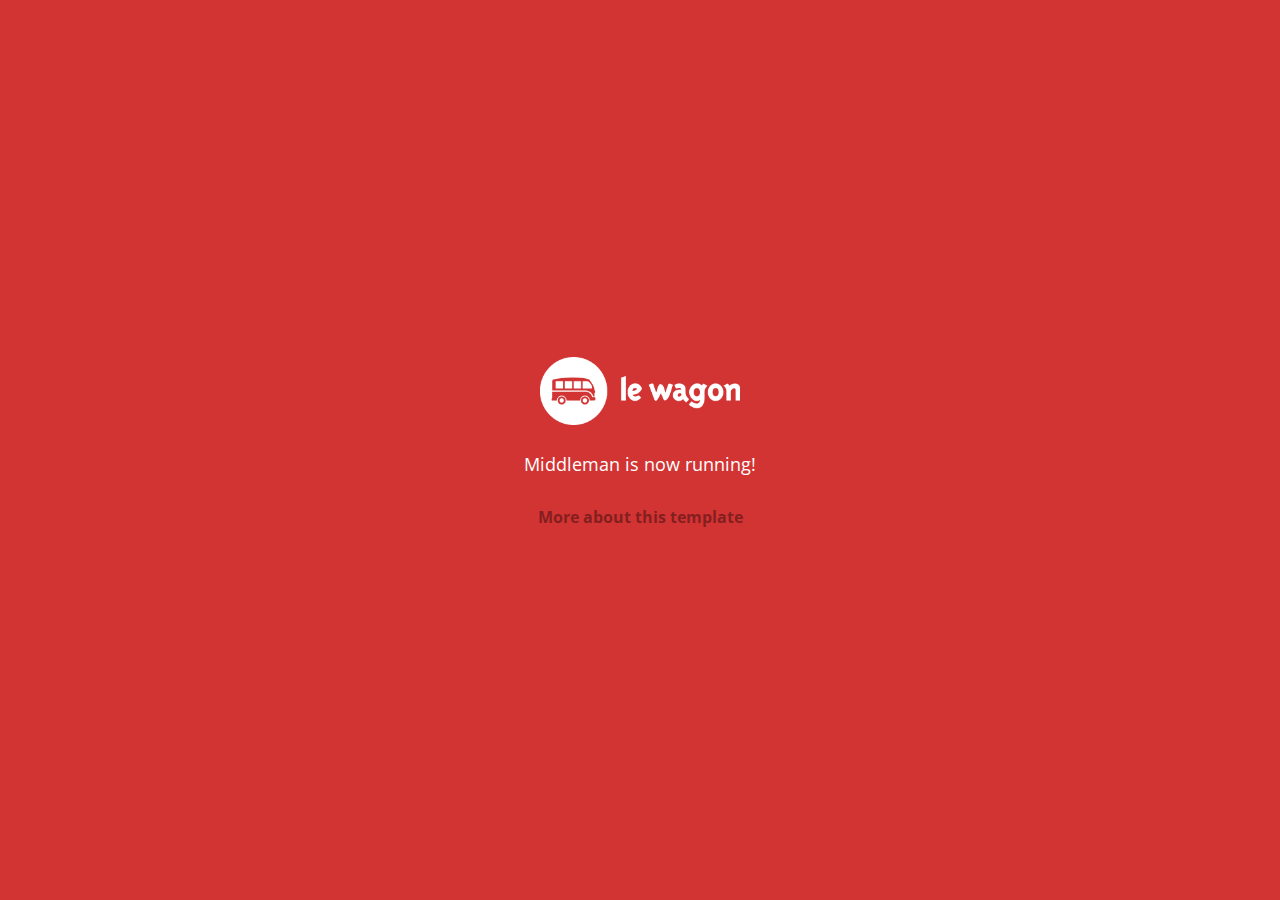
==== index.html @ 320f10f2 "Automated commit at 2018-02-12 10:42:33 UTC by middleman-deploy 2.0.0-alpha" ====
<!doctype html>
<html>
  <head>
    <meta charset="utf-8">
    <meta http-equiv="x-ua-compatible" content="ie=edge">
    <meta name="viewport"
          content="width=device-width, initial-scale=1, shrink-to-fit=no">
    <!-- Use the title from a page's frontmatter if it has one -->
    <title>Le Wagon - Middleman</title>
    <link href="stylesheets/application-3c48b980.css" rel="stylesheet" />
    <script src="javascripts/application-93de88c9.js"></script>
    <link href="images/favicon-f15af148.png" rel="icon" type="image/png" />
  </head>
  <body>
    <div id="home">
  <div class="home-content">
    <img src="images/logo-acc9c0ec.png" width="200" alt="Logo" />
    <p>
      Middleman is now running!
    </p>
    <p class="about">
      <a href="about.html">More about this template</a>
    </p>
  </div>
</div>

  </body>
</html>
---- stylesheets/application-3c48b980.css ----
@import url("https://fonts.googleapis.com/css?family=Open+Sans:400,300,700|Raleway:400,100,300,700,500");/*!
 * Bootstrap v3.3.7 (http://getbootstrap.com)
 * Copyright 2011-2016 Twitter, Inc.
 * Licensed under MIT (https://github.com/twbs/bootstrap/blob/master/LICENSE)
 *//*! normalize.css v3.0.3 | MIT License | github.com/necolas/normalize.css */html{font-family:sans-serif;-ms-text-size-adjust:100%;-webkit-text-size-adjust:100%}body{margin:0}article,aside,details,figcaption,figure,footer,header,hgroup,main,menu,nav,section,summary{display:block}audio,canvas,progress,video{display:inline-block;vertical-align:baseline}audio:not([controls]){display:none;height:0}[hidden],template{display:none}a{background-color:transparent}a:active,a:hover{outline:0}abbr[title]{border-bottom:1px dotted}b,strong{font-weight:bold}dfn{font-style:italic}h1{font-size:2em;margin:0.67em 0}mark{background:#ff0;color:#000}small{font-size:80%}sub,sup{font-size:75%;line-height:0;position:relative;vertical-align:baseline}sup{top:-0.5em}sub{bottom:-0.25em}img{border:0}svg:not(:root){overflow:hidden}figure{margin:1em 40px}hr{-webkit-box-sizing:content-box;box-sizing:content-box;height:0}pre{overflow:auto}code,kbd,pre,samp{font-family:monospace, monospace;font-size:1em}button,input,optgroup,select,textarea{color:inherit;font:inherit;margin:0}button{overflow:visible}button,select{text-transform:none}button,html input[type="button"],input[type="reset"],input[type="submit"]{-webkit-appearance:button;cursor:pointer}button[disabled],html input[disabled]{cursor:default}button::-moz-focus-inner,input::-moz-focus-inner{border:0;padding:0}input{line-height:normal}input[type="checkbox"],input[type="radio"]{-webkit-box-sizing:border-box;box-sizing:border-box;padding:0}input[type="number"]::-webkit-inner-spin-button,input[type="number"]::-webkit-outer-spin-button{height:auto}input[type="search"]{-webkit-appearance:textfield;-webkit-box-sizing:content-box;box-sizing:content-box}input[type="search"]::-webkit-search-cancel-button,input[type="search"]::-webkit-search-decoration{-webkit-appearance:none}fieldset{border:1px solid #c0c0c0;margin:0 2px;padding:0.35em 0.625em 0.75em}legend{border:0;padding:0}textarea{overflow:auto}optgroup{font-weight:bold}table{border-collapse:collapse;border-spacing:0}td,th{padding:0}/*! Source: https://github.com/h5bp/html5-boilerplate/blob/master/src/css/main.css */@media print{*,*:before,*:after{background:transparent !important;color:#000 !important;-webkit-box-shadow:none !important;box-shadow:none !important;text-shadow:none !important}a,a:visited{text-decoration:underline}a[href]:after{content:" (" attr(href) ")"}abbr[title]:after{content:" (" attr(title) ")"}a[href^="#"]:after,a[href^="javascript:"]:after{content:""}pre,blockquote{border:1px solid #999;page-break-inside:avoid}thead{display:table-header-group}tr,img{page-break-inside:avoid}img{max-width:100% !important}p,h2,h3{orphans:3;widows:3}h2,h3{page-break-after:avoid}.navbar{display:none}.btn>.caret,.dropup>.btn>.caret{border-top-color:#000 !important}.label{border:1px solid #000}.table{border-collapse:collapse !important}.table td,.table th{background-color:#fff !important}.table-bordered th,.table-bordered td{border:1px solid #ddd !important}}@font-face{font-family:'Glyphicons Halflings';src:url("../assets/bootstrap/glyphicons-halflings-regular-86b6f62b.eot");src:url("../assets/bootstrap/glyphicons-halflings-regular-86b6f62b.eot?#iefix") format("embedded-opentype"),url("../assets/bootstrap/glyphicons-halflings-regular-ca35b697.woff2") format("woff2"),url("../assets/bootstrap/glyphicons-halflings-regular-278e49a8.woff") format("woff"),url("../assets/bootstrap/glyphicons-halflings-regular-44bc1850.ttf") format("truetype"),url("../assets/bootstrap/glyphicons-halflings-regular-de51a849.svg#glyphicons_halflingsregular") format("svg")}.glyphicon{position:relative;top:1px;display:inline-block;font-family:'Glyphicons Halflings';font-style:normal;font-weight:normal;line-height:1;-webkit-font-smoothing:antialiased;-moz-osx-font-smoothing:grayscale}.glyphicon-asterisk:before{content:"\002a"}.glyphicon-plus:before{content:"\002b"}.glyphicon-euro:before,.glyphicon-eur:before{content:"\20ac"}.glyphicon-minus:before{content:"\2212"}.glyphicon-cloud:before{content:"\2601"}.glyphicon-envelope:before{content:"\2709"}.glyphicon-pencil:before{content:"\270f"}.glyphicon-glass:before{content:"\e001"}.glyphicon-music:before{content:"\e002"}.glyphicon-search:before{content:"\e003"}.glyphicon-heart:before{content:"\e005"}.glyphicon-star:before{content:"\e006"}.glyphicon-star-empty:before{content:"\e007"}.glyphicon-user:before{content:"\e008"}.glyphicon-film:before{content:"\e009"}.glyphicon-th-large:before{content:"\e010"}.glyphicon-th:before{content:"\e011"}.glyphicon-th-list:before{content:"\e012"}.glyphicon-ok:before{content:"\e013"}.glyphicon-remove:before{content:"\e014"}.glyphicon-zoom-in:before{content:"\e015"}.glyphicon-zoom-out:before{content:"\e016"}.glyphicon-off:before{content:"\e017"}.glyphicon-signal:before{content:"\e018"}.glyphicon-cog:before{content:"\e019"}.glyphicon-trash:before{content:"\e020"}.glyphicon-home:before{content:"\e021"}.glyphicon-file:before{content:"\e022"}.glyphicon-time:before{content:"\e023"}.glyphicon-road:before{content:"\e024"}.glyphicon-download-alt:before{content:"\e025"}.glyphicon-download:before{content:"\e026"}.glyphicon-upload:before{content:"\e027"}.glyphicon-inbox:before{content:"\e028"}.glyphicon-play-circle:before{content:"\e029"}.glyphicon-repeat:before{content:"\e030"}.glyphicon-refresh:before{content:"\e031"}.glyphicon-list-alt:before{content:"\e032"}.glyphicon-lock:before{content:"\e033"}.glyphicon-flag:before{content:"\e034"}.glyphicon-headphones:before{content:"\e035"}.glyphicon-volume-off:before{content:"\e036"}.glyphicon-volume-down:before{content:"\e037"}.glyphicon-volume-up:before{content:"\e038"}.glyphicon-qrcode:before{content:"\e039"}.glyphicon-barcode:before{content:"\e040"}.glyphicon-tag:before{content:"\e041"}.glyphicon-tags:before{content:"\e042"}.glyphicon-book:before{content:"\e043"}.glyphicon-bookmark:before{content:"\e044"}.glyphicon-print:before{content:"\e045"}.glyphicon-camera:before{content:"\e046"}.glyphicon-font:before{content:"\e047"}.glyphicon-bold:before{content:"\e048"}.glyphicon-italic:before{content:"\e049"}.glyphicon-text-height:before{content:"\e050"}.glyphicon-text-width:before{content:"\e051"}.glyphicon-align-left:before{content:"\e052"}.glyphicon-align-center:before{content:"\e053"}.glyphicon-align-right:before{content:"\e054"}.glyphicon-align-justify:before{content:"\e055"}.glyphicon-list:before{content:"\e056"}.glyphicon-indent-left:before{content:"\e057"}.glyphicon-indent-right:before{content:"\e058"}.glyphicon-facetime-video:before{content:"\e059"}.glyphicon-picture:before{content:"\e060"}.glyphicon-map-marker:before{content:"\e062"}.glyphicon-adjust:before{content:"\e063"}.glyphicon-tint:before{content:"\e064"}.glyphicon-edit:before{content:"\e065"}.glyphicon-share:before{content:"\e066"}.glyphicon-check:before{content:"\e067"}.glyphicon-move:before{content:"\e068"}.glyphicon-step-backward:before{content:"\e069"}.glyphicon-fast-backward:before{content:"\e070"}.glyphicon-backward:before{content:"\e071"}.glyphicon-play:before{content:"\e072"}.glyphicon-pause:before{content:"\e073"}.glyphicon-stop:before{content:"\e074"}.glyphicon-forward:before{content:"\e075"}.glyphicon-fast-forward:before{content:"\e076"}.glyphicon-step-forward:before{content:"\e077"}.glyphicon-eject:before{content:"\e078"}.glyphicon-chevron-left:before{content:"\e079"}.glyphicon-chevron-right:before{content:"\e080"}.glyphicon-plus-sign:before{content:"\e081"}.glyphicon-minus-sign:before{content:"\e082"}.glyphicon-remove-sign:before{content:"\e083"}.glyphicon-ok-sign:before{content:"\e084"}.glyphicon-question-sign:before{content:"\e085"}.glyphicon-info-sign:before{content:"\e086"}.glyphicon-screenshot:before{content:"\e087"}.glyphicon-remove-circle:before{content:"\e088"}.glyphicon-ok-circle:before{content:"\e089"}.glyphicon-ban-circle:before{content:"\e090"}.glyphicon-arrow-left:before{content:"\e091"}.glyphicon-arrow-right:before{content:"\e092"}.glyphicon-arrow-up:before{content:"\e093"}.glyphicon-arrow-down:before{content:"\e094"}.glyphicon-share-alt:before{content:"\e095"}.glyphicon-resize-full:before{content:"\e096"}.glyphicon-resize-small:before{content:"\e097"}.glyphicon-exclamation-sign:before{content:"\e101"}.glyphicon-gift:before{content:"\e102"}.glyphicon-leaf:before{content:"\e103"}.glyphicon-fire:before{content:"\e104"}.glyphicon-eye-open:before{content:"\e105"}.glyphicon-eye-close:before{content:"\e106"}.glyphicon-warning-sign:before{content:"\e107"}.glyphicon-plane:before{content:"\e108"}.glyphicon-calendar:before{content:"\e109"}.glyphicon-random:before{content:"\e110"}.glyphicon-comment:before{content:"\e111"}.glyphicon-magnet:before{content:"\e112"}.glyphicon-chevron-up:before{content:"\e113"}.glyphicon-chevron-down:before{content:"\e114"}.glyphicon-retweet:before{content:"\e115"}.glyphicon-shopping-cart:before{content:"\e116"}.glyphicon-folder-close:before{content:"\e117"}.glyphicon-folder-open:before{content:"\e118"}.glyphicon-resize-vertical:before{content:"\e119"}.glyphicon-resize-horizontal:before{content:"\e120"}.glyphicon-hdd:before{content:"\e121"}.glyphicon-bullhorn:before{content:"\e122"}.glyphicon-bell:before{content:"\e123"}.glyphicon-certificate:before{content:"\e124"}.glyphicon-thumbs-up:before{content:"\e125"}.glyphicon-thumbs-down:before{content:"\e126"}.glyphicon-hand-right:before{content:"\e127"}.glyphicon-hand-left:before{content:"\e128"}.glyphicon-hand-up:before{content:"\e129"}.glyphicon-hand-down:before{content:"\e130"}.glyphicon-circle-arrow-right:before{content:"\e131"}.glyphicon-circle-arrow-left:before{content:"\e132"}.glyphicon-circle-arrow-up:before{content:"\e133"}.glyphicon-circle-arrow-down:before{content:"\e134"}.glyphicon-globe:before{content:"\e135"}.glyphicon-wrench:before{content:"\e136"}.glyphicon-tasks:before{content:"\e137"}.glyphicon-filter:before{content:"\e138"}.glyphicon-briefcase:before{content:"\e139"}.glyphicon-fullscreen:before{content:"\e140"}.glyphicon-dashboard:before{content:"\e141"}.glyphicon-paperclip:before{content:"\e142"}.glyphicon-heart-empty:before{content:"\e143"}.glyphicon-link:before{content:"\e144"}.glyphicon-phone:before{content:"\e145"}.glyphicon-pushpin:before{content:"\e146"}.glyphicon-usd:before{content:"\e148"}.glyphicon-gbp:before{content:"\e149"}.glyphicon-sort:before{content:"\e150"}.glyphicon-sort-by-alphabet:before{content:"\e151"}.glyphicon-sort-by-alphabet-alt:before{content:"\e152"}.glyphicon-sort-by-order:before{content:"\e153"}.glyphicon-sort-by-order-alt:before{content:"\e154"}.glyphicon-sort-by-attributes:before{content:"\e155"}.glyphicon-sort-by-attributes-alt:before{content:"\e156"}.glyphicon-unchecked:before{content:"\e157"}.glyphicon-expand:before{content:"\e158"}.glyphicon-collapse-down:before{content:"\e159"}.glyphicon-collapse-up:before{content:"\e160"}.glyphicon-log-in:before{content:"\e161"}.glyphicon-flash:before{content:"\e162"}.glyphicon-log-out:before{content:"\e163"}.glyphicon-new-window:before{content:"\e164"}.glyphicon-record:before{content:"\e165"}.glyphicon-save:before{content:"\e166"}.glyphicon-open:before{content:"\e167"}.glyphicon-saved:before{content:"\e168"}.glyphicon-import:before{content:"\e169"}.glyphicon-export:before{content:"\e170"}.glyphicon-send:before{content:"\e171"}.glyphicon-floppy-disk:before{content:"\e172"}.glyphicon-floppy-saved:before{content:"\e173"}.glyphicon-floppy-remove:before{content:"\e174"}.glyphicon-floppy-save:before{content:"\e175"}.glyphicon-floppy-open:before{content:"\e176"}.glyphicon-credit-card:before{content:"\e177"}.glyphicon-transfer:before{content:"\e178"}.glyphicon-cutlery:before{content:"\e179"}.glyphicon-header:before{content:"\e180"}.glyphicon-compressed:before{content:"\e181"}.glyphicon-earphone:before{content:"\e182"}.glyphicon-phone-alt:before{content:"\e183"}.glyphicon-tower:before{content:"\e184"}.glyphicon-stats:before{content:"\e185"}.glyphicon-sd-video:before{content:"\e186"}.glyphicon-hd-video:before{content:"\e187"}.glyphicon-subtitles:before{content:"\e188"}.glyphicon-sound-stereo:before{content:"\e189"}.glyphicon-sound-dolby:before{content:"\e190"}.glyphicon-sound-5-1:before{content:"\e191"}.glyphicon-sound-6-1:before{content:"\e192"}.glyphicon-sound-7-1:before{content:"\e193"}.glyphicon-copyright-mark:before{content:"\e194"}.glyphicon-registration-mark:before{content:"\e195"}.glyphicon-cloud-download:before{content:"\e197"}.glyphicon-cloud-upload:before{content:"\e198"}.glyphicon-tree-conifer:before{content:"\e199"}.glyphicon-tree-deciduous:before{content:"\e200"}.glyphicon-cd:before{content:"\e201"}.glyphicon-save-file:before{content:"\e202"}.glyphicon-open-file:before{content:"\e203"}.glyphicon-level-up:before{content:"\e204"}.glyphicon-copy:before{content:"\e205"}.glyphicon-paste:before{content:"\e206"}.glyphicon-alert:before{content:"\e209"}.glyphicon-equalizer:before{content:"\e210"}.glyphicon-king:before{content:"\e211"}.glyphicon-queen:before{content:"\e212"}.glyphicon-pawn:before{content:"\e213"}.glyphicon-bishop:before{content:"\e214"}.glyphicon-knight:before{content:"\e215"}.glyphicon-baby-formula:before{content:"\e216"}.glyphicon-tent:before{content:"\26fa"}.glyphicon-blackboard:before{content:"\e218"}.glyphicon-bed:before{content:"\e219"}.glyphicon-apple:before{content:"\f8ff"}.glyphicon-erase:before{content:"\e221"}.glyphicon-hourglass:before{content:"\231b"}.glyphicon-lamp:before{content:"\e223"}.glyphicon-duplicate:before{content:"\e224"}.glyphicon-piggy-bank:before{content:"\e225"}.glyphicon-scissors:before{content:"\e226"}.glyphicon-bitcoin:before{content:"\e227"}.glyphicon-btc:before{content:"\e227"}.glyphicon-xbt:before{content:"\e227"}.glyphicon-yen:before{content:"\00a5"}.glyphicon-jpy:before{content:"\00a5"}.glyphicon-ruble:before{content:"\20bd"}.glyphicon-rub:before{content:"\20bd"}.glyphicon-scale:before{content:"\e230"}.glyphicon-ice-lolly:before{content:"\e231"}.glyphicon-ice-lolly-tasted:before{content:"\e232"}.glyphicon-education:before{content:"\e233"}.glyphicon-option-horizontal:before{content:"\e234"}.glyphicon-option-vertical:before{content:"\e235"}.glyphicon-menu-hamburger:before{content:"\e236"}.glyphicon-modal-window:before{content:"\e237"}.glyphicon-oil:before{content:"\e238"}.glyphicon-grain:before{content:"\e239"}.glyphicon-sunglasses:before{content:"\e240"}.glyphicon-text-size:before{content:"\e241"}.glyphicon-text-color:before{content:"\e242"}.glyphicon-text-background:before{content:"\e243"}.glyphicon-object-align-top:before{content:"\e244"}.glyphicon-object-align-bottom:before{content:"\e245"}.glyphicon-object-align-horizontal:before{content:"\e246"}.glyphicon-object-align-left:before{content:"\e247"}.glyphicon-object-align-vertical:before{content:"\e248"}.glyphicon-object-align-right:before{content:"\e249"}.glyphicon-triangle-right:before{content:"\e250"}.glyphicon-triangle-left:before{content:"\e251"}.glyphicon-triangle-bottom:before{content:"\e252"}.glyphicon-triangle-top:before{content:"\e253"}.glyphicon-console:before{content:"\e254"}.glyphicon-superscript:before{content:"\e255"}.glyphicon-subscript:before{content:"\e256"}.glyphicon-menu-left:before{content:"\e257"}.glyphicon-menu-right:before{content:"\e258"}.glyphicon-menu-down:before{content:"\e259"}.glyphicon-menu-up:before{content:"\e260"}*{-webkit-box-sizing:border-box;box-sizing:border-box}*:before,*:after{-webkit-box-sizing:border-box;box-sizing:border-box}html{font-size:10px;-webkit-tap-highlight-color:transparent}body{font-family:"Open Sans", "Helvetica", "sans-serif";font-size:18px;line-height:1.42857143;color:#333333;background-color:#F4F4F4}input,button,select,textarea{font-family:inherit;font-size:inherit;line-height:inherit}a{color:#469AE0;text-decoration:none}a:hover,a:focus{color:#1f74ba;text-decoration:underline}a:focus{outline:5px auto -webkit-focus-ring-color;outline-offset:-2px}figure{margin:0}img{vertical-align:middle}.img-responsive{display:block;max-width:100%;height:auto}.img-rounded{border-radius:2px}.img-thumbnail{padding:4px;line-height:1.42857143;background-color:#F4F4F4;border:1px solid #ddd;border-radius:2px;-webkit-transition:all 0.2s ease-in-out;transition:all 0.2s ease-in-out;display:inline-block;max-width:100%;height:auto}.img-circle{border-radius:50%}hr{margin-top:25px;margin-bottom:25px;border:0;border-top:1px solid #eeeeee}.sr-only{position:absolute;width:1px;height:1px;margin:-1px;padding:0;overflow:hidden;clip:rect(0, 0, 0, 0);border:0}.sr-only-focusable:active,.sr-only-focusable:focus{position:static;width:auto;height:auto;margin:0;overflow:visible;clip:auto}[role="button"]{cursor:pointer}h1,h2,h3,h4,h5,h6,.h1,.h2,.h3,.h4,.h5,.h6{font-family:"Raleway", "Helvetica", "sans-serif";font-weight:500;line-height:1.1;color:inherit}h1 small,h1 .small,h2 small,h2 .small,h3 small,h3 .small,h4 small,h4 .small,h5 small,h5 .small,h6 small,h6 .small,.h1 small,.h1 .small,.h2 small,.h2 .small,.h3 small,.h3 .small,.h4 small,.h4 .small,.h5 small,.h5 .small,.h6 small,.h6 .small{font-weight:normal;line-height:1;color:#777777}h1,.h1,h2,.h2,h3,.h3{margin-top:25px;margin-bottom:12.5px}h1 small,h1 .small,.h1 small,.h1 .small,h2 small,h2 .small,.h2 small,.h2 .small,h3 small,h3 .small,.h3 small,.h3 .small{font-size:65%}h4,.h4,h5,.h5,h6,.h6{margin-top:12.5px;margin-bottom:12.5px}h4 small,h4 .small,.h4 small,.h4 .small,h5 small,h5 .small,.h5 small,.h5 .small,h6 small,h6 .small,.h6 small,.h6 .small{font-size:75%}h1,.h1{font-size:46px}h2,.h2{font-size:38px}h3,.h3{font-size:31px}h4,.h4{font-size:23px}h5,.h5{font-size:18px}h6,.h6{font-size:16px}p{margin:0 0 12.5px}.lead{margin-bottom:25px;font-size:20px;font-weight:300;line-height:1.4}@media (min-width: 768px){.lead{font-size:27px}}small,.small{font-size:88%}mark,.mark{background-color:#fcf8e3;padding:.2em}.text-left{text-align:left}.text-right{text-align:right}.text-center{text-align:center}.text-justify{text-align:justify}.text-nowrap{white-space:nowrap}.text-lowercase{text-transform:lowercase}.text-uppercase,.initialism{text-transform:uppercase}.text-capitalize{text-transform:capitalize}.text-muted{color:#777777}.text-primary{color:#469AE0}a.text-primary:hover,a.text-primary:focus{color:#2381d0}.text-success{color:#3c763d}a.text-success:hover,a.text-success:focus{color:#2b542c}.text-info{color:#31708f}a.text-info:hover,a.text-info:focus{color:#245269}.text-warning{color:#8a6d3b}a.text-warning:hover,a.text-warning:focus{color:#66512c}.text-danger{color:#a94442}a.text-danger:hover,a.text-danger:focus{color:#843534}.bg-primary{color:#fff}.bg-primary{background-color:#469AE0}a.bg-primary:hover,a.bg-primary:focus{background-color:#2381d0}.bg-success{background-color:#dff0d8}a.bg-success:hover,a.bg-success:focus{background-color:#c1e2b3}.bg-info{background-color:#d9edf7}a.bg-info:hover,a.bg-info:focus{background-color:#afd9ee}.bg-warning{background-color:#fcf8e3}a.bg-warning:hover,a.bg-warning:focus{background-color:#f7ecb5}.bg-danger{background-color:#f2dede}a.bg-danger:hover,a.bg-danger:focus{background-color:#e4b9b9}.page-header{padding-bottom:11.5px;margin:50px 0 25px;border-bottom:1px solid #eeeeee}ul,ol{margin-top:0;margin-bottom:12.5px}ul ul,ul ol,ol ul,ol ol{margin-bottom:0}.list-unstyled{padding-left:0;list-style:none}.list-inline{padding-left:0;list-style:none;margin-left:-5px}.list-inline>li{display:inline-block;padding-left:5px;padding-right:5px}dl{margin-top:0;margin-bottom:25px}dt,dd{line-height:1.42857143}dt{font-weight:bold}dd{margin-left:0}.dl-horizontal dd:before,.dl-horizontal dd:after{content:" ";display:table}.dl-horizontal dd:after{clear:both}@media (min-width: 768px){.dl-horizontal dt{float:left;width:160px;clear:left;text-align:right;overflow:hidden;text-overflow:ellipsis;white-space:nowrap}.dl-horizontal dd{margin-left:180px}}abbr[title],abbr[data-original-title]{cursor:help;border-bottom:1px dotted #777777}.initialism{font-size:90%}blockquote{padding:12.5px 25px;margin:0 0 25px;font-size:22.5px;border-left:5px solid #eeeeee}blockquote p:last-child,blockquote ul:last-child,blockquote ol:last-child{margin-bottom:0}blockquote footer,blockquote small,blockquote .small{display:block;font-size:80%;line-height:1.42857143;color:#777777}blockquote footer:before,blockquote small:before,blockquote .small:before{content:'\2014 \00A0'}.blockquote-reverse,blockquote.pull-right{padding-right:15px;padding-left:0;border-right:5px solid #eeeeee;border-left:0;text-align:right}.blockquote-reverse footer:before,.blockquote-reverse small:before,.blockquote-reverse .small:before,blockquote.pull-right footer:before,blockquote.pull-right small:before,blockquote.pull-right .small:before{content:''}.blockquote-reverse footer:after,.blockquote-reverse small:after,.blockquote-reverse .small:after,blockquote.pull-right footer:after,blockquote.pull-right small:after,blockquote.pull-right .small:after{content:'\00A0 \2014'}address{margin-bottom:25px;font-style:normal;line-height:1.42857143}code,kbd,pre,samp{font-family:Menlo, Monaco, Consolas, "Courier New", monospace}code{padding:2px 4px;font-size:90%;color:#c7254e;background-color:#f9f2f4;border-radius:2px}kbd{padding:2px 4px;font-size:90%;color:#fff;background-color:#333;border-radius:2px;-webkit-box-shadow:inset 0 -1px 0 rgba(0,0,0,0.25);box-shadow:inset 0 -1px 0 rgba(0,0,0,0.25)}kbd kbd{padding:0;font-size:100%;font-weight:bold;-webkit-box-shadow:none;box-shadow:none}pre{display:block;padding:12px;margin:0 0 12.5px;font-size:17px;line-height:1.42857143;word-break:break-all;word-wrap:break-word;color:#333333;background-color:#f5f5f5;border:1px solid #ccc;border-radius:2px}pre code{padding:0;font-size:inherit;color:inherit;white-space:pre-wrap;background-color:transparent;border-radius:0}.pre-scrollable{max-height:340px;overflow-y:scroll}.container{margin-right:auto;margin-left:auto;padding-left:15px;padding-right:15px}.container:before,.container:after{content:" ";display:table}.container:after{clear:both}@media (min-width: 768px){.container{width:750px}}@media (min-width: 992px){.container{width:970px}}@media (min-width: 1200px){.container{width:1170px}}.container-fluid{margin-right:auto;margin-left:auto;padding-left:15px;padding-right:15px}.container-fluid:before,.container-fluid:after{content:" ";display:table}.container-fluid:after{clear:both}.row{margin-left:-15px;margin-right:-15px}.row:before,.row:after{content:" ";display:table}.row:after{clear:both}.col-xs-1,.col-sm-1,.col-md-1,.col-lg-1,.col-xs-2,.col-sm-2,.col-md-2,.col-lg-2,.col-xs-3,.col-sm-3,.col-md-3,.col-lg-3,.col-xs-4,.col-sm-4,.col-md-4,.col-lg-4,.col-xs-5,.col-sm-5,.col-md-5,.col-lg-5,.col-xs-6,.col-sm-6,.col-md-6,.col-lg-6,.col-xs-7,.col-sm-7,.col-md-7,.col-lg-7,.col-xs-8,.col-sm-8,.col-md-8,.col-lg-8,.col-xs-9,.col-sm-9,.col-md-9,.col-lg-9,.col-xs-10,.col-sm-10,.col-md-10,.col-lg-10,.col-xs-11,.col-sm-11,.col-md-11,.col-lg-11,.col-xs-12,.col-sm-12,.col-md-12,.col-lg-12{position:relative;min-height:1px;padding-left:15px;padding-right:15px}.col-xs-1,.col-xs-2,.col-xs-3,.col-xs-4,.col-xs-5,.col-xs-6,.col-xs-7,.col-xs-8,.col-xs-9,.col-xs-10,.col-xs-11,.col-xs-12{float:left}.col-xs-1{width:8.33333333%}.col-xs-2{width:16.66666667%}.col-xs-3{width:25%}.col-xs-4{width:33.33333333%}.col-xs-5{width:41.66666667%}.col-xs-6{width:50%}.col-xs-7{width:58.33333333%}.col-xs-8{width:66.66666667%}.col-xs-9{width:75%}.col-xs-10{width:83.33333333%}.col-xs-11{width:91.66666667%}.col-xs-12{width:100%}.col-xs-pull-0{right:auto}.col-xs-pull-1{right:8.33333333%}.col-xs-pull-2{right:16.66666667%}.col-xs-pull-3{right:25%}.col-xs-pull-4{right:33.33333333%}.col-xs-pull-5{right:41.66666667%}.col-xs-pull-6{right:50%}.col-xs-pull-7{right:58.33333333%}.col-xs-pull-8{right:66.66666667%}.col-xs-pull-9{right:75%}.col-xs-pull-10{right:83.33333333%}.col-xs-pull-11{right:91.66666667%}.col-xs-pull-12{right:100%}.col-xs-push-0{left:auto}.col-xs-push-1{left:8.33333333%}.col-xs-push-2{left:16.66666667%}.col-xs-push-3{left:25%}.col-xs-push-4{left:33.33333333%}.col-xs-push-5{left:41.66666667%}.col-xs-push-6{left:50%}.col-xs-push-7{left:58.33333333%}.col-xs-push-8{left:66.66666667%}.col-xs-push-9{left:75%}.col-xs-push-10{left:83.33333333%}.col-xs-push-11{left:91.66666667%}.col-xs-push-12{left:100%}.col-xs-offset-0{margin-left:0%}.col-xs-offset-1{margin-left:8.33333333%}.col-xs-offset-2{margin-left:16.66666667%}.col-xs-offset-3{margin-left:25%}.col-xs-offset-4{margin-left:33.33333333%}.col-xs-offset-5{margin-left:41.66666667%}.col-xs-offset-6{margin-left:50%}.col-xs-offset-7{margin-left:58.33333333%}.col-xs-offset-8{margin-left:66.66666667%}.col-xs-offset-9{margin-left:75%}.col-xs-offset-10{margin-left:83.33333333%}.col-xs-offset-11{margin-left:91.66666667%}.col-xs-offset-12{margin-left:100%}@media (min-width: 768px){.col-sm-1,.col-sm-2,.col-sm-3,.col-sm-4,.col-sm-5,.col-sm-6,.col-sm-7,.col-sm-8,.col-sm-9,.col-sm-10,.col-sm-11,.col-sm-12{float:left}.col-sm-1{width:8.33333333%}.col-sm-2{width:16.66666667%}.col-sm-3{width:25%}.col-sm-4{width:33.33333333%}.col-sm-5{width:41.66666667%}.col-sm-6{width:50%}.col-sm-7{width:58.33333333%}.col-sm-8{width:66.66666667%}.col-sm-9{width:75%}.col-sm-10{width:83.33333333%}.col-sm-11{width:91.66666667%}.col-sm-12{width:100%}.col-sm-pull-0{right:auto}.col-sm-pull-1{right:8.33333333%}.col-sm-pull-2{right:16.66666667%}.col-sm-pull-3{right:25%}.col-sm-pull-4{right:33.33333333%}.col-sm-pull-5{right:41.66666667%}.col-sm-pull-6{right:50%}.col-sm-pull-7{right:58.33333333%}.col-sm-pull-8{right:66.66666667%}.col-sm-pull-9{right:75%}.col-sm-pull-10{right:83.33333333%}.col-sm-pull-11{right:91.66666667%}.col-sm-pull-12{right:100%}.col-sm-push-0{left:auto}.col-sm-push-1{left:8.33333333%}.col-sm-push-2{left:16.66666667%}.col-sm-push-3{left:25%}.col-sm-push-4{left:33.33333333%}.col-sm-push-5{left:41.66666667%}.col-sm-push-6{left:50%}.col-sm-push-7{left:58.33333333%}.col-sm-push-8{left:66.66666667%}.col-sm-push-9{left:75%}.col-sm-push-10{left:83.33333333%}.col-sm-push-11{left:91.66666667%}.col-sm-push-12{left:100%}.col-sm-offset-0{margin-left:0%}.col-sm-offset-1{margin-left:8.33333333%}.col-sm-offset-2{margin-left:16.66666667%}.col-sm-offset-3{margin-left:25%}.col-sm-offset-4{margin-left:33.33333333%}.col-sm-offset-5{margin-left:41.66666667%}.col-sm-offset-6{margin-left:50%}.col-sm-offset-7{margin-left:58.33333333%}.col-sm-offset-8{margin-left:66.66666667%}.col-sm-offset-9{margin-left:75%}.col-sm-offset-10{margin-left:83.33333333%}.col-sm-offset-11{margin-left:91.66666667%}.col-sm-offset-12{margin-left:100%}}@media (min-width: 992px){.col-md-1,.col-md-2,.col-md-3,.col-md-4,.col-md-5,.col-md-6,.col-md-7,.col-md-8,.col-md-9,.col-md-10,.col-md-11,.col-md-12{float:left}.col-md-1{width:8.33333333%}.col-md-2{width:16.66666667%}.col-md-3{width:25%}.col-md-4{width:33.33333333%}.col-md-5{width:41.66666667%}.col-md-6{width:50%}.col-md-7{width:58.33333333%}.col-md-8{width:66.66666667%}.col-md-9{width:75%}.col-md-10{width:83.33333333%}.col-md-11{width:91.66666667%}.col-md-12{width:100%}.col-md-pull-0{right:auto}.col-md-pull-1{right:8.33333333%}.col-md-pull-2{right:16.66666667%}.col-md-pull-3{right:25%}.col-md-pull-4{right:33.33333333%}.col-md-pull-5{right:41.66666667%}.col-md-pull-6{right:50%}.col-md-pull-7{right:58.33333333%}.col-md-pull-8{right:66.66666667%}.col-md-pull-9{right:75%}.col-md-pull-10{right:83.33333333%}.col-md-pull-11{right:91.66666667%}.col-md-pull-12{right:100%}.col-md-push-0{left:auto}.col-md-push-1{left:8.33333333%}.col-md-push-2{left:16.66666667%}.col-md-push-3{left:25%}.col-md-push-4{left:33.33333333%}.col-md-push-5{left:41.66666667%}.col-md-push-6{left:50%}.col-md-push-7{left:58.33333333%}.col-md-push-8{left:66.66666667%}.col-md-push-9{left:75%}.col-md-push-10{left:83.33333333%}.col-md-push-11{left:91.66666667%}.col-md-push-12{left:100%}.col-md-offset-0{margin-left:0%}.col-md-offset-1{margin-left:8.33333333%}.col-md-offset-2{margin-left:16.66666667%}.col-md-offset-3{margin-left:25%}.col-md-offset-4{margin-left:33.33333333%}.col-md-offset-5{margin-left:41.66666667%}.col-md-offset-6{margin-left:50%}.col-md-offset-7{margin-left:58.33333333%}.col-md-offset-8{margin-left:66.66666667%}.col-md-offset-9{margin-left:75%}.col-md-offset-10{margin-left:83.33333333%}.col-md-offset-11{margin-left:91.66666667%}.col-md-offset-12{margin-left:100%}}@media (min-width: 1200px){.col-lg-1,.col-lg-2,.col-lg-3,.col-lg-4,.col-lg-5,.col-lg-6,.col-lg-7,.col-lg-8,.col-lg-9,.col-lg-10,.col-lg-11,.col-lg-12{float:left}.col-lg-1{width:8.33333333%}.col-lg-2{width:16.66666667%}.col-lg-3{width:25%}.col-lg-4{width:33.33333333%}.col-lg-5{width:41.66666667%}.col-lg-6{width:50%}.col-lg-7{width:58.33333333%}.col-lg-8{width:66.66666667%}.col-lg-9{width:75%}.col-lg-10{width:83.33333333%}.col-lg-11{width:91.66666667%}.col-lg-12{width:100%}.col-lg-pull-0{right:auto}.col-lg-pull-1{right:8.33333333%}.col-lg-pull-2{right:16.66666667%}.col-lg-pull-3{right:25%}.col-lg-pull-4{right:33.33333333%}.col-lg-pull-5{right:41.66666667%}.col-lg-pull-6{right:50%}.col-lg-pull-7{right:58.33333333%}.col-lg-pull-8{right:66.66666667%}.col-lg-pull-9{right:75%}.col-lg-pull-10{right:83.33333333%}.col-lg-pull-11{right:91.66666667%}.col-lg-pull-12{right:100%}.col-lg-push-0{left:auto}.col-lg-push-1{left:8.33333333%}.col-lg-push-2{left:16.66666667%}.col-lg-push-3{left:25%}.col-lg-push-4{left:33.33333333%}.col-lg-push-5{left:41.66666667%}.col-lg-push-6{left:50%}.col-lg-push-7{left:58.33333333%}.col-lg-push-8{left:66.66666667%}.col-lg-push-9{left:75%}.col-lg-push-10{left:83.33333333%}.col-lg-push-11{left:91.66666667%}.col-lg-push-12{left:100%}.col-lg-offset-0{margin-left:0%}.col-lg-offset-1{margin-left:8.33333333%}.col-lg-offset-2{margin-left:16.66666667%}.col-lg-offset-3{margin-left:25%}.col-lg-offset-4{margin-left:33.33333333%}.col-lg-offset-5{margin-left:41.66666667%}.col-lg-offset-6{margin-left:50%}.col-lg-offset-7{margin-left:58.33333333%}.col-lg-offset-8{margin-left:66.66666667%}.col-lg-offset-9{margin-left:75%}.col-lg-offset-10{margin-left:83.33333333%}.col-lg-offset-11{margin-left:91.66666667%}.col-lg-offset-12{margin-left:100%}}table{background-color:transparent}caption{padding-top:8px;padding-bottom:8px;color:#777777;text-align:left}th{text-align:left}.table{width:100%;max-width:100%;margin-bottom:25px}.table>thead>tr>th,.table>thead>tr>td,.table>tbody>tr>th,.table>tbody>tr>td,.table>tfoot>tr>th,.table>tfoot>tr>td{padding:8px;line-height:1.42857143;vertical-align:top;border-top:1px solid #ddd}.table>thead>tr>th{vertical-align:bottom;border-bottom:2px solid #ddd}.table>caption+thead>tr:first-child>th,.table>caption+thead>tr:first-child>td,.table>colgroup+thead>tr:first-child>th,.table>colgroup+thead>tr:first-child>td,.table>thead:first-child>tr:first-child>th,.table>thead:first-child>tr:first-child>td{border-top:0}.table>tbody+tbody{border-top:2px solid #ddd}.table .table{background-color:#F4F4F4}.table-condensed>thead>tr>th,.table-condensed>thead>tr>td,.table-condensed>tbody>tr>th,.table-condensed>tbody>tr>td,.table-condensed>tfoot>tr>th,.table-condensed>tfoot>tr>td{padding:5px}.table-bordered{border:1px solid #ddd}.table-bordered>thead>tr>th,.table-bordered>thead>tr>td,.table-bordered>tbody>tr>th,.table-bordered>tbody>tr>td,.table-bordered>tfoot>tr>th,.table-bordered>tfoot>tr>td{border:1px solid #ddd}.table-bordered>thead>tr>th,.table-bordered>thead>tr>td{border-bottom-width:2px}.table-striped>tbody>tr:nth-of-type(odd){background-color:#f9f9f9}.table-hover>tbody>tr:hover{background-color:#f5f5f5}table col[class*="col-"]{position:static;float:none;display:table-column}table td[class*="col-"],table th[class*="col-"]{position:static;float:none;display:table-cell}.table>thead>tr>td.active,.table>thead>tr>th.active,.table>thead>tr.active>td,.table>thead>tr.active>th,.table>tbody>tr>td.active,.table>tbody>tr>th.active,.table>tbody>tr.active>td,.table>tbody>tr.active>th,.table>tfoot>tr>td.active,.table>tfoot>tr>th.active,.table>tfoot>tr.active>td,.table>tfoot>tr.active>th{background-color:#f5f5f5}.table-hover>tbody>tr>td.active:hover,.table-hover>tbody>tr>th.active:hover,.table-hover>tbody>tr.active:hover>td,.table-hover>tbody>tr:hover>.active,.table-hover>tbody>tr.active:hover>th{background-color:#e8e8e8}.table>thead>tr>td.success,.table>thead>tr>th.success,.table>thead>tr.success>td,.table>thead>tr.success>th,.table>tbody>tr>td.success,.table>tbody>tr>th.success,.table>tbody>tr.success>td,.table>tbody>tr.success>th,.table>tfoot>tr>td.success,.table>tfoot>tr>th.success,.table>tfoot>tr.success>td,.table>tfoot>tr.success>th{background-color:#dff0d8}.table-hover>tbody>tr>td.success:hover,.table-hover>tbody>tr>th.success:hover,.table-hover>tbody>tr.success:hover>td,.table-hover>tbody>tr:hover>.success,.table-hover>tbody>tr.success:hover>th{background-color:#d0e9c6}.table>thead>tr>td.info,.table>thead>tr>th.info,.table>thead>tr.info>td,.table>thead>tr.info>th,.table>tbody>tr>td.info,.table>tbody>tr>th.info,.table>tbody>tr.info>td,.table>tbody>tr.info>th,.table>tfoot>tr>td.info,.table>tfoot>tr>th.info,.table>tfoot>tr.info>td,.table>tfoot>tr.info>th{background-color:#d9edf7}.table-hover>tbody>tr>td.info:hover,.table-hover>tbody>tr>th.info:hover,.table-hover>tbody>tr.info:hover>td,.table-hover>tbody>tr:hover>.info,.table-hover>tbody>tr.info:hover>th{background-color:#c4e3f3}.table>thead>tr>td.warning,.table>thead>tr>th.warning,.table>thead>tr.warning>td,.table>thead>tr.warning>th,.table>tbody>tr>td.warning,.table>tbody>tr>th.warning,.table>tbody>tr.warning>td,.table>tbody>tr.warning>th,.table>tfoot>tr>td.warning,.table>tfoot>tr>th.warning,.table>tfoot>tr.warning>td,.table>tfoot>tr.warning>th{background-color:#fcf8e3}.table-hover>tbody>tr>td.warning:hover,.table-hover>tbody>tr>th.warning:hover,.table-hover>tbody>tr.warning:hover>td,.table-hover>tbody>tr:hover>.warning,.table-hover>tbody>tr.warning:hover>th{background-color:#faf2cc}.table>thead>tr>td.danger,.table>thead>tr>th.danger,.table>thead>tr.danger>td,.table>thead>tr.danger>th,.table>tbody>tr>td.danger,.table>tbody>tr>th.danger,.table>tbody>tr.danger>td,.table>tbody>tr.danger>th,.table>tfoot>tr>td.danger,.table>tfoot>tr>th.danger,.table>tfoot>tr.danger>td,.table>tfoot>tr.danger>th{background-color:#f2dede}.table-hover>tbody>tr>td.danger:hover,.table-hover>tbody>tr>th.danger:hover,.table-hover>tbody>tr.danger:hover>td,.table-hover>tbody>tr:hover>.danger,.table-hover>tbody>tr.danger:hover>th{background-color:#ebcccc}.table-responsive{overflow-x:auto;min-height:0.01%}@media screen and (max-width: 767px){.table-responsive{width:100%;margin-bottom:18.75px;overflow-y:hidden;-ms-overflow-style:-ms-autohiding-scrollbar;border:1px solid #ddd}.table-responsive>.table{margin-bottom:0}.table-responsive>.table>thead>tr>th,.table-responsive>.table>thead>tr>td,.table-responsive>.table>tbody>tr>th,.table-responsive>.table>tbody>tr>td,.table-responsive>.table>tfoot>tr>th,.table-responsive>.table>tfoot>tr>td{white-space:nowrap}.table-responsive>.table-bordered{border:0}.table-responsive>.table-bordered>thead>tr>th:first-child,.table-responsive>.table-bordered>thead>tr>td:first-child,.table-responsive>.table-bordered>tbody>tr>th:first-child,.table-responsive>.table-bordered>tbody>tr>td:first-child,.table-responsive>.table-bordered>tfoot>tr>th:first-child,.table-responsive>.table-bordered>tfoot>tr>td:first-child{border-left:0}.table-responsive>.table-bordered>thead>tr>th:last-child,.table-responsive>.table-bordered>thead>tr>td:last-child,.table-responsive>.table-bordered>tbody>tr>th:last-child,.table-responsive>.table-bordered>tbody>tr>td:last-child,.table-responsive>.table-bordered>tfoot>tr>th:last-child,.table-responsive>.table-bordered>tfoot>tr>td:last-child{border-right:0}.table-responsive>.table-bordered>tbody>tr:last-child>th,.table-responsive>.table-bordered>tbody>tr:last-child>td,.table-responsive>.table-bordered>tfoot>tr:last-child>th,.table-responsive>.table-bordered>tfoot>tr:last-child>td{border-bottom:0}}fieldset{padding:0;margin:0;border:0;min-width:0}legend{display:block;width:100%;padding:0;margin-bottom:25px;font-size:27px;line-height:inherit;color:#333333;border:0;border-bottom:1px solid #e5e5e5}label{display:inline-block;max-width:100%;margin-bottom:5px;font-weight:bold}input[type="search"]{-webkit-box-sizing:border-box;box-sizing:border-box}input[type="radio"],input[type="checkbox"]{margin:4px 0 0;margin-top:1px \9;line-height:normal}input[type="file"]{display:block}input[type="range"]{display:block;width:100%}select[multiple],select[size]{height:auto}input[type="file"]:focus,input[type="radio"]:focus,input[type="checkbox"]:focus{outline:5px auto -webkit-focus-ring-color;outline-offset:-2px}output{display:block;padding-top:7px;font-size:18px;line-height:1.42857143;color:#000000}.form-control{display:block;width:100%;height:39px;padding:6px 12px;font-size:18px;line-height:1.42857143;color:#000000;background-color:#fff;background-image:none;border:1px solid #ccc;border-radius:2px;-webkit-box-shadow:inset 0 1px 1px rgba(0,0,0,0.075);box-shadow:inset 0 1px 1px rgba(0,0,0,0.075);-webkit-transition:border-color ease-in-out 0.15s, box-shadow ease-in-out 0.15s;-webkit-transition:border-color ease-in-out 0.15s, -webkit-box-shadow ease-in-out 0.15s;transition:border-color ease-in-out 0.15s, -webkit-box-shadow ease-in-out 0.15s;transition:border-color ease-in-out 0.15s, box-shadow ease-in-out 0.15s;transition:border-color ease-in-out 0.15s, box-shadow ease-in-out 0.15s, -webkit-box-shadow ease-in-out 0.15s}.form-control:focus{border-color:#66afe9;outline:0;-webkit-box-shadow:inset 0 1px 1px rgba(0,0,0,0.075),0 0 8px rgba(102,175,233,0.6);box-shadow:inset 0 1px 1px rgba(0,0,0,0.075),0 0 8px rgba(102,175,233,0.6)}.form-control::-moz-placeholder{color:#999;opacity:1}.form-control:-ms-input-placeholder{color:#999}.form-control::-webkit-input-placeholder{color:#999}.form-control::-ms-expand{border:0;background-color:transparent}.form-control[disabled],.form-control[readonly],fieldset[disabled] .form-control{background-color:#eeeeee;opacity:1}.form-control[disabled],fieldset[disabled] .form-control{cursor:not-allowed}textarea.form-control{height:auto}input[type="search"]{-webkit-appearance:none}@media screen and (-webkit-min-device-pixel-ratio: 0){input[type="date"].form-control,input[type="time"].form-control,input[type="datetime-local"].form-control,input[type="month"].form-control{line-height:39px}input[type="date"].input-sm,.input-group-sm>input[type="date"].form-control,.input-group-sm>input[type="date"].input-group-addon,.input-group-sm>.input-group-btn>input[type="date"].btn,.input-group-sm input[type="date"],input[type="time"].input-sm,.input-group-sm>input[type="time"].form-control,.input-group-sm>input[type="time"].input-group-addon,.input-group-sm>.input-group-btn>input[type="time"].btn,.input-group-sm input[type="time"],input[type="datetime-local"].input-sm,.input-group-sm>input[type="datetime-local"].form-control,.input-group-sm>input[type="datetime-local"].input-group-addon,.input-group-sm>.input-group-btn>input[type="datetime-local"].btn,.input-group-sm input[type="datetime-local"],input[type="month"].input-sm,.input-group-sm>input[type="month"].form-control,.input-group-sm>input[type="month"].input-group-addon,.input-group-sm>.input-group-btn>input[type="month"].btn,.input-group-sm input[type="month"]{line-height:36px}input[type="date"].input-lg,.input-group-lg>input[type="date"].form-control,.input-group-lg>input[type="date"].input-group-addon,.input-group-lg>.input-group-btn>input[type="date"].btn,.input-group-lg input[type="date"],input[type="time"].input-lg,.input-group-lg>input[type="time"].form-control,.input-group-lg>input[type="time"].input-group-addon,.input-group-lg>.input-group-btn>input[type="time"].btn,.input-group-lg input[type="time"],input[type="datetime-local"].input-lg,.input-group-lg>input[type="datetime-local"].form-control,.input-group-lg>input[type="datetime-local"].input-group-addon,.input-group-lg>.input-group-btn>input[type="datetime-local"].btn,.input-group-lg input[type="datetime-local"],input[type="month"].input-lg,.input-group-lg>input[type="month"].form-control,.input-group-lg>input[type="month"].input-group-addon,.input-group-lg>.input-group-btn>input[type="month"].btn,.input-group-lg input[type="month"]{line-height:53px}}.form-group{margin-bottom:15px}.radio,.checkbox{position:relative;display:block;margin-top:10px;margin-bottom:10px}.radio label,.checkbox label{min-height:25px;padding-left:20px;margin-bottom:0;font-weight:normal;cursor:pointer}.radio input[type="radio"],.radio-inline input[type="radio"],.checkbox input[type="checkbox"],.checkbox-inline input[type="checkbox"]{position:absolute;margin-left:-20px;margin-top:4px \9}.radio+.radio,.checkbox+.checkbox{margin-top:-5px}.radio-inline,.checkbox-inline{position:relative;display:inline-block;padding-left:20px;margin-bottom:0;vertical-align:middle;font-weight:normal;cursor:pointer}.radio-inline+.radio-inline,.checkbox-inline+.checkbox-inline{margin-top:0;margin-left:10px}input[type="radio"][disabled],input[type="radio"].disabled,fieldset[disabled] input[type="radio"],input[type="checkbox"][disabled],input[type="checkbox"].disabled,fieldset[disabled] input[type="checkbox"]{cursor:not-allowed}.radio-inline.disabled,fieldset[disabled] .radio-inline,.checkbox-inline.disabled,fieldset[disabled] .checkbox-inline{cursor:not-allowed}.radio.disabled label,fieldset[disabled] .radio label,.checkbox.disabled label,fieldset[disabled] .checkbox label{cursor:not-allowed}.form-control-static{padding-top:7px;padding-bottom:7px;margin-bottom:0;min-height:43px}.form-control-static.input-lg,.input-group-lg>.form-control-static.form-control,.input-group-lg>.form-control-static.input-group-addon,.input-group-lg>.input-group-btn>.form-control-static.btn,.form-control-static.input-sm,.input-group-sm>.form-control-static.form-control,.input-group-sm>.form-control-static.input-group-addon,.input-group-sm>.input-group-btn>.form-control-static.btn{padding-left:0;padding-right:0}.input-sm,.input-group-sm>.form-control,.input-group-sm>.input-group-addon,.input-group-sm>.input-group-btn>.btn{height:36px;padding:5px 10px;font-size:16px;line-height:1.5;border-radius:2px}select.input-sm,.input-group-sm>select.form-control,.input-group-sm>select.input-group-addon,.input-group-sm>.input-group-btn>select.btn{height:36px;line-height:36px}textarea.input-sm,.input-group-sm>textarea.form-control,.input-group-sm>textarea.input-group-addon,.input-group-sm>.input-group-btn>textarea.btn,select[multiple].input-sm,.input-group-sm>select[multiple].form-control,.input-group-sm>select[multiple].input-group-addon,.input-group-sm>.input-group-btn>select[multiple].btn{height:auto}.form-group-sm .form-control{height:36px;padding:5px 10px;font-size:16px;line-height:1.5;border-radius:2px}.form-group-sm select.form-control{height:36px;line-height:36px}.form-group-sm textarea.form-control,.form-group-sm select[multiple].form-control{height:auto}.form-group-sm .form-control-static{height:36px;min-height:41px;padding:6px 10px;font-size:16px;line-height:1.5}.input-lg,.input-group-lg>.form-control,.input-group-lg>.input-group-addon,.input-group-lg>.input-group-btn>.btn{height:53px;padding:10px 16px;font-size:23px;line-height:1.3333333;border-radius:2px}select.input-lg,.input-group-lg>select.form-control,.input-group-lg>select.input-group-addon,.input-group-lg>.input-group-btn>select.btn{height:53px;line-height:53px}textarea.input-lg,.input-group-lg>textarea.form-control,.input-group-lg>textarea.input-group-addon,.input-group-lg>.input-group-btn>textarea.btn,select[multiple].input-lg,.input-group-lg>select[multiple].form-control,.input-group-lg>select[multiple].input-group-addon,.input-group-lg>.input-group-btn>select[multiple].btn{height:auto}.form-group-lg .form-control{height:53px;padding:10px 16px;font-size:23px;line-height:1.3333333;border-radius:2px}.form-group-lg select.form-control{height:53px;line-height:53px}.form-group-lg textarea.form-control,.form-group-lg select[multiple].form-control{height:auto}.form-group-lg .form-control-static{height:53px;min-height:48px;padding:11px 16px;font-size:23px;line-height:1.3333333}.has-feedback{position:relative}.has-feedback .form-control{padding-right:48.75px}.form-control-feedback{position:absolute;top:0;right:0;z-index:2;display:block;width:39px;height:39px;line-height:39px;text-align:center;pointer-events:none}.input-lg+.form-control-feedback,.input-group-lg>.form-control+.form-control-feedback,.input-group-lg>.input-group-addon+.form-control-feedback,.input-group-lg>.input-group-btn>.btn+.form-control-feedback,.input-group-lg+.form-control-feedback,.form-group-lg .form-control+.form-control-feedback{width:53px;height:53px;line-height:53px}.input-sm+.form-control-feedback,.input-group-sm>.form-control+.form-control-feedback,.input-group-sm>.input-group-addon+.form-control-feedback,.input-group-sm>.input-group-btn>.btn+.form-control-feedback,.input-group-sm+.form-control-feedback,.form-group-sm .form-control+.form-control-feedback{width:36px;height:36px;line-height:36px}.has-success .help-block,.has-success .control-label,.has-success .radio,.has-success .checkbox,.has-success .radio-inline,.has-success .checkbox-inline,.has-success.radio label,.has-success.checkbox label,.has-success.radio-inline label,.has-success.checkbox-inline label{color:#3c763d}.has-success .form-control{border-color:#3c763d;-webkit-box-shadow:inset 0 1px 1px rgba(0,0,0,0.075);box-shadow:inset 0 1px 1px rgba(0,0,0,0.075)}.has-success .form-control:focus{border-color:#2b542c;-webkit-box-shadow:inset 0 1px 1px rgba(0,0,0,0.075),0 0 6px #67b168;box-shadow:inset 0 1px 1px rgba(0,0,0,0.075),0 0 6px #67b168}.has-success .input-group-addon{color:#3c763d;border-color:#3c763d;background-color:#dff0d8}.has-success .form-control-feedback{color:#3c763d}.has-warning .help-block,.has-warning .control-label,.has-warning .radio,.has-warning .checkbox,.has-warning .radio-inline,.has-warning .checkbox-inline,.has-warning.radio label,.has-warning.checkbox label,.has-warning.radio-inline label,.has-warning.checkbox-inline label{color:#8a6d3b}.has-warning .form-control{border-color:#8a6d3b;-webkit-box-shadow:inset 0 1px 1px rgba(0,0,0,0.075);box-shadow:inset 0 1px 1px rgba(0,0,0,0.075)}.has-warning .form-control:focus{border-color:#66512c;-webkit-box-shadow:inset 0 1px 1px rgba(0,0,0,0.075),0 0 6px #c0a16b;box-shadow:inset 0 1px 1px rgba(0,0,0,0.075),0 0 6px #c0a16b}.has-warning .input-group-addon{color:#8a6d3b;border-color:#8a6d3b;background-color:#fcf8e3}.has-warning .form-control-feedback{color:#8a6d3b}.has-error .help-block,.has-error .control-label,.has-error .radio,.has-error .checkbox,.has-error .radio-inline,.has-error .checkbox-inline,.has-error.radio label,.has-error.checkbox label,.has-error.radio-inline label,.has-error.checkbox-inline label{color:#a94442}.has-error .form-control{border-color:#a94442;-webkit-box-shadow:inset 0 1px 1px rgba(0,0,0,0.075);box-shadow:inset 0 1px 1px rgba(0,0,0,0.075)}.has-error .form-control:focus{border-color:#843534;-webkit-box-shadow:inset 0 1px 1px rgba(0,0,0,0.075),0 0 6px #ce8483;box-shadow:inset 0 1px 1px rgba(0,0,0,0.075),0 0 6px #ce8483}.has-error .input-group-addon{color:#a94442;border-color:#a94442;background-color:#f2dede}.has-error .form-control-feedback{color:#a94442}.has-feedback label ~ .form-control-feedback{top:30px}.has-feedback label.sr-only ~ .form-control-feedback{top:0}.help-block{display:block;margin-top:5px;margin-bottom:10px;color:#737373}@media (min-width: 768px){.form-inline .form-group{display:inline-block;margin-bottom:0;vertical-align:middle}.form-inline .form-control{display:inline-block;width:auto;vertical-align:middle}.form-inline .form-control-static{display:inline-block}.form-inline .input-group{display:inline-table;vertical-align:middle}.form-inline .input-group .input-group-addon,.form-inline .input-group .input-group-btn,.form-inline .input-group .form-control{width:auto}.form-inline .input-group>.form-control{width:100%}.form-inline .control-label{margin-bottom:0;vertical-align:middle}.form-inline .radio,.form-inline .checkbox{display:inline-block;margin-top:0;margin-bottom:0;vertical-align:middle}.form-inline .radio label,.form-inline .checkbox label{padding-left:0}.form-inline .radio input[type="radio"],.form-inline .checkbox input[type="checkbox"]{position:relative;margin-left:0}.form-inline .has-feedback .form-control-feedback{top:0}}.form-horizontal .radio,.form-horizontal .checkbox,.form-horizontal .radio-inline,.form-horizontal .checkbox-inline{margin-top:0;margin-bottom:0;padding-top:7px}.form-horizontal .radio,.form-horizontal .checkbox{min-height:32px}.form-horizontal .form-group{margin-left:-15px;margin-right:-15px}.form-horizontal .form-group:before,.form-horizontal .form-group:after{content:" ";display:table}.form-horizontal .form-group:after{clear:both}@media (min-width: 768px){.form-horizontal .control-label{text-align:right;margin-bottom:0;padding-top:7px}}.form-horizontal .has-feedback .form-control-feedback{right:15px}@media (min-width: 768px){.form-horizontal .form-group-lg .control-label{padding-top:11px;font-size:23px}}@media (min-width: 768px){.form-horizontal .form-group-sm .control-label{padding-top:6px;font-size:16px}}.btn{display:inline-block;margin-bottom:0;font-weight:normal;text-align:center;vertical-align:middle;-ms-touch-action:manipulation;touch-action:manipulation;cursor:pointer;background-image:none;border:1px solid transparent;white-space:nowrap;padding:6px 12px;font-size:18px;line-height:1.42857143;border-radius:2px;-webkit-user-select:none;-moz-user-select:none;-ms-user-select:none;user-select:none}.btn:focus,.btn.focus,.btn:active:focus,.btn:active.focus,.btn.active:focus,.btn.active.focus{outline:5px auto -webkit-focus-ring-color;outline-offset:-2px}.btn:hover,.btn:focus,.btn.focus{color:#333;text-decoration:none}.btn:active,.btn.active{outline:0;background-image:none;-webkit-box-shadow:inset 0 3px 5px rgba(0,0,0,0.125);box-shadow:inset 0 3px 5px rgba(0,0,0,0.125)}.btn.disabled,.btn[disabled],fieldset[disabled] .btn{cursor:not-allowed;opacity:0.65;filter:alpha(opacity=65);-webkit-box-shadow:none;box-shadow:none}a.btn.disabled,fieldset[disabled] a.btn{pointer-events:none}.btn-default{color:#333;background-color:#fff;border-color:#ccc}.btn-default:focus,.btn-default.focus{color:#333;background-color:#e6e6e6;border-color:#8c8c8c}.btn-default:hover{color:#333;background-color:#e6e6e6;border-color:#adadad}.btn-default:active,.btn-default.active,.open>.btn-default.dropdown-toggle{color:#333;background-color:#e6e6e6;border-color:#adadad}.btn-default:active:hover,.btn-default:active:focus,.btn-default:active.focus,.btn-default.active:hover,.btn-default.active:focus,.btn-default.active.focus,.open>.btn-default.dropdown-toggle:hover,.open>.btn-default.dropdown-toggle:focus,.open>.btn-default.dropdown-toggle.focus{color:#333;background-color:#d4d4d4;border-color:#8c8c8c}.btn-default:active,.btn-default.active,.open>.btn-default.dropdown-toggle{background-image:none}.btn-default.disabled:hover,.btn-default.disabled:focus,.btn-default.disabled.focus,.btn-default[disabled]:hover,.btn-default[disabled]:focus,.btn-default[disabled].focus,fieldset[disabled] .btn-default:hover,fieldset[disabled] .btn-default:focus,fieldset[disabled] .btn-default.focus{background-color:#fff;border-color:#ccc}.btn-default .badge{color:#fff;background-color:#333}.btn-primary{color:#fff;background-color:#469AE0;border-color:#308edc}.btn-primary:focus,.btn-primary.focus{color:#fff;background-color:#2381d0;border-color:#144b79}.btn-primary:hover{color:#fff;background-color:#2381d0;border-color:#1e6eb2}.btn-primary:active,.btn-primary.active,.open>.btn-primary.dropdown-toggle{color:#fff;background-color:#2381d0;border-color:#1e6eb2}.btn-primary:active:hover,.btn-primary:active:focus,.btn-primary:active.focus,.btn-primary.active:hover,.btn-primary.active:focus,.btn-primary.active.focus,.open>.btn-primary.dropdown-toggle:hover,.open>.btn-primary.dropdown-toggle:focus,.open>.btn-primary.dropdown-toggle.focus{color:#fff;background-color:#1e6eb2;border-color:#144b79}.btn-primary:active,.btn-primary.active,.open>.btn-primary.dropdown-toggle{background-image:none}.btn-primary.disabled:hover,.btn-primary.disabled:focus,.btn-primary.disabled.focus,.btn-primary[disabled]:hover,.btn-primary[disabled]:focus,.btn-primary[disabled].focus,fieldset[disabled] .btn-primary:hover,fieldset[disabled] .btn-primary:focus,fieldset[disabled] .btn-primary.focus{background-color:#469AE0;border-color:#308edc}.btn-primary .badge{color:#469AE0;background-color:#fff}.btn-success{color:#fff;background-color:#32B796;border-color:#2da386}.btn-success:focus,.btn-success.focus{color:#fff;background-color:#278f75;border-color:#113f34}.btn-success:hover{color:#fff;background-color:#278f75;border-color:#1f735e}.btn-success:active,.btn-success.active,.open>.btn-success.dropdown-toggle{color:#fff;background-color:#278f75;border-color:#1f735e}.btn-success:active:hover,.btn-success:active:focus,.btn-success:active.focus,.btn-success.active:hover,.btn-success.active:focus,.btn-success.active.focus,.open>.btn-success.dropdown-toggle:hover,.open>.btn-success.dropdown-toggle:focus,.open>.btn-success.dropdown-toggle.focus{color:#fff;background-color:#1f735e;border-color:#113f34}.btn-success:active,.btn-success.active,.open>.btn-success.dropdown-toggle{background-image:none}.btn-success.disabled:hover,.btn-success.disabled:focus,.btn-success.disabled.focus,.btn-success[disabled]:hover,.btn-success[disabled]:focus,.btn-success[disabled].focus,fieldset[disabled] .btn-success:hover,fieldset[disabled] .btn-success:focus,fieldset[disabled] .btn-success.focus{background-color:#32B796;border-color:#2da386}.btn-success .badge{color:#32B796;background-color:#fff}.btn-info{color:#fff;background-color:#FDB631;border-color:#fdad18}.btn-info:focus,.btn-info.focus{color:#fff;background-color:#f9a302;border-color:#946101}.btn-info:hover{color:#fff;background-color:#f9a302;border-color:#d58c02}.btn-info:active,.btn-info.active,.open>.btn-info.dropdown-toggle{color:#fff;background-color:#f9a302;border-color:#d58c02}.btn-info:active:hover,.btn-info:active:focus,.btn-info:active.focus,.btn-info.active:hover,.btn-info.active:focus,.btn-info.active.focus,.open>.btn-info.dropdown-toggle:hover,.open>.btn-info.dropdown-toggle:focus,.open>.btn-info.dropdown-toggle.focus{color:#fff;background-color:#d58c02;border-color:#946101}.btn-info:active,.btn-info.active,.open>.btn-info.dropdown-toggle{background-image:none}.btn-info.disabled:hover,.btn-info.disabled:focus,.btn-info.disabled.focus,.btn-info[disabled]:hover,.btn-info[disabled]:focus,.btn-info[disabled].focus,fieldset[disabled] .btn-info:hover,fieldset[disabled] .btn-info:focus,fieldset[disabled] .btn-info.focus{background-color:#FDB631;border-color:#fdad18}.btn-info .badge{color:#FDB631;background-color:#fff}.btn-warning{color:#fff;background-color:#E67E22;border-color:#d67118}.btn-warning:focus,.btn-warning.focus{color:#fff;background-color:#bf6516;border-color:#64350b}.btn-warning:hover{color:#fff;background-color:#bf6516;border-color:#9f5412}.btn-warning:active,.btn-warning.active,.open>.btn-warning.dropdown-toggle{color:#fff;background-color:#bf6516;border-color:#9f5412}.btn-warning:active:hover,.btn-warning:active:focus,.btn-warning:active.focus,.btn-warning.active:hover,.btn-warning.active:focus,.btn-warning.active.focus,.open>.btn-warning.dropdown-toggle:hover,.open>.btn-warning.dropdown-toggle:focus,.open>.btn-warning.dropdown-toggle.focus{color:#fff;background-color:#9f5412;border-color:#64350b}.btn-warning:active,.btn-warning.active,.open>.btn-warning.dropdown-toggle{background-image:none}.btn-warning.disabled:hover,.btn-warning.disabled:focus,.btn-warning.disabled.focus,.btn-warning[disabled]:hover,.btn-warning[disabled]:focus,.btn-warning[disabled].focus,fieldset[disabled] .btn-warning:hover,fieldset[disabled] .btn-warning:focus,fieldset[disabled] .btn-warning.focus{background-color:#E67E22;border-color:#d67118}.btn-warning .badge{color:#E67E22;background-color:#fff}.btn-danger{color:#fff;background-color:#EE5F5B;border-color:#ec4844}.btn-danger:focus,.btn-danger.focus{color:#fff;background-color:#e9322d;border-color:#9f1411}.btn-danger:hover{color:#fff;background-color:#e9322d;border-color:#dc1c17}.btn-danger:active,.btn-danger.active,.open>.btn-danger.dropdown-toggle{color:#fff;background-color:#e9322d;border-color:#dc1c17}.btn-danger:active:hover,.btn-danger:active:focus,.btn-danger:active.focus,.btn-danger.active:hover,.btn-danger.active:focus,.btn-danger.active.focus,.open>.btn-danger.dropdown-toggle:hover,.open>.btn-danger.dropdown-toggle:focus,.open>.btn-danger.dropdown-toggle.focus{color:#fff;background-color:#dc1c17;border-color:#9f1411}.btn-danger:active,.btn-danger.active,.open>.btn-danger.dropdown-toggle{background-image:none}.btn-danger.disabled:hover,.btn-danger.disabled:focus,.btn-danger.disabled.focus,.btn-danger[disabled]:hover,.btn-danger[disabled]:focus,.btn-danger[disabled].focus,fieldset[disabled] .btn-danger:hover,fieldset[disabled] .btn-danger:focus,fieldset[disabled] .btn-danger.focus{background-color:#EE5F5B;border-color:#ec4844}.btn-danger .badge{color:#EE5F5B;background-color:#fff}.btn-link{color:#469AE0;font-weight:normal;border-radius:0}.btn-link,.btn-link:active,.btn-link.active,.btn-link[disabled],fieldset[disabled] .btn-link{background-color:transparent;-webkit-box-shadow:none;box-shadow:none}.btn-link,.btn-link:hover,.btn-link:focus,.btn-link:active{border-color:transparent}.btn-link:hover,.btn-link:focus{color:#1f74ba;text-decoration:underline;background-color:transparent}.btn-link[disabled]:hover,.btn-link[disabled]:focus,fieldset[disabled] .btn-link:hover,fieldset[disabled] .btn-link:focus{color:#777777;text-decoration:none}.btn-lg,.btn-group-lg>.btn{padding:10px 16px;font-size:23px;line-height:1.3333333;border-radius:2px}.btn-sm,.btn-group-sm>.btn{padding:5px 10px;font-size:16px;line-height:1.5;border-radius:2px}.btn-xs,.btn-group-xs>.btn{padding:1px 5px;font-size:16px;line-height:1.5;border-radius:2px}.btn-block{display:block;width:100%}.btn-block+.btn-block{margin-top:5px}input[type="submit"].btn-block,input[type="reset"].btn-block,input[type="button"].btn-block{width:100%}.fade{opacity:0;-webkit-transition:opacity 0.15s linear;transition:opacity 0.15s linear}.fade.in{opacity:1}.collapse{display:none}.collapse.in{display:block}tr.collapse.in{display:table-row}tbody.collapse.in{display:table-row-group}.collapsing{position:relative;height:0;overflow:hidden;-webkit-transition-property:height, visibility;transition-property:height, visibility;-webkit-transition-duration:0.35s;transition-duration:0.35s;-webkit-transition-timing-function:ease;transition-timing-function:ease}.caret{display:inline-block;width:0;height:0;margin-left:2px;vertical-align:middle;border-top:4px dashed;border-top:4px solid \9;border-right:4px solid transparent;border-left:4px solid transparent}.dropup,.dropdown{position:relative}.dropdown-toggle:focus{outline:0}.dropdown-menu{position:absolute;top:100%;left:0;z-index:1000;display:none;float:left;min-width:160px;padding:5px 0;margin:2px 0 0;list-style:none;font-size:18px;text-align:left;background-color:#fff;border:1px solid #ccc;border:1px solid rgba(0,0,0,0.15);border-radius:2px;-webkit-box-shadow:0 6px 12px rgba(0,0,0,0.175);box-shadow:0 6px 12px rgba(0,0,0,0.175);background-clip:padding-box}.dropdown-menu.pull-right{right:0;left:auto}.dropdown-menu .divider{height:1px;margin:11.5px 0;overflow:hidden;background-color:#e5e5e5}.dropdown-menu>li>a{display:block;padding:3px 20px;clear:both;font-weight:normal;line-height:1.42857143;color:#333333;white-space:nowrap}.dropdown-menu>li>a:hover,.dropdown-menu>li>a:focus{text-decoration:none;color:#262626;background-color:#f5f5f5}.dropdown-menu>.active>a,.dropdown-menu>.active>a:hover,.dropdown-menu>.active>a:focus{color:#fff;text-decoration:none;outline:0;background-color:#469AE0}.dropdown-menu>.disabled>a,.dropdown-menu>.disabled>a:hover,.dropdown-menu>.disabled>a:focus{color:#777777}.dropdown-menu>.disabled>a:hover,.dropdown-menu>.disabled>a:focus{text-decoration:none;background-color:transparent;background-image:none;filter:progid:DXImageTransform.Microsoft.gradient(enabled = false);cursor:not-allowed}.open>.dropdown-menu{display:block}.open>a{outline:0}.dropdown-menu-right{left:auto;right:0}.dropdown-menu-left{left:0;right:auto}.dropdown-header{display:block;padding:3px 20px;font-size:16px;line-height:1.42857143;color:#777777;white-space:nowrap}.dropdown-backdrop{position:fixed;left:0;right:0;bottom:0;top:0;z-index:990}.pull-right>.dropdown-menu{right:0;left:auto}.dropup .caret,.navbar-fixed-bottom .dropdown .caret{border-top:0;border-bottom:4px dashed;border-bottom:4px solid \9;content:""}.dropup .dropdown-menu,.navbar-fixed-bottom .dropdown .dropdown-menu{top:auto;bottom:100%;margin-bottom:2px}@media (min-width: 768px){.navbar-right .dropdown-menu{right:0;left:auto}.navbar-right .dropdown-menu-left{left:0;right:auto}}.btn-group,.btn-group-vertical{position:relative;display:inline-block;vertical-align:middle}.btn-group>.btn,.btn-group-vertical>.btn{position:relative;float:left}.btn-group>.btn:hover,.btn-group>.btn:focus,.btn-group>.btn:active,.btn-group>.btn.active,.btn-group-vertical>.btn:hover,.btn-group-vertical>.btn:focus,.btn-group-vertical>.btn:active,.btn-group-vertical>.btn.active{z-index:2}.btn-group .btn+.btn,.btn-group .btn+.btn-group,.btn-group .btn-group+.btn,.btn-group .btn-group+.btn-group{margin-left:-1px}.btn-toolbar{margin-left:-5px}.btn-toolbar:before,.btn-toolbar:after{content:" ";display:table}.btn-toolbar:after{clear:both}.btn-toolbar .btn,.btn-toolbar .btn-group,.btn-toolbar .input-group{float:left}.btn-toolbar>.btn,.btn-toolbar>.btn-group,.btn-toolbar>.input-group{margin-left:5px}.btn-group>.btn:not(:first-child):not(:last-child):not(.dropdown-toggle){border-radius:0}.btn-group>.btn:first-child{margin-left:0}.btn-group>.btn:first-child:not(:last-child):not(.dropdown-toggle){border-bottom-right-radius:0;border-top-right-radius:0}.btn-group>.btn:last-child:not(:first-child),.btn-group>.dropdown-toggle:not(:first-child){border-bottom-left-radius:0;border-top-left-radius:0}.btn-group>.btn-group{float:left}.btn-group>.btn-group:not(:first-child):not(:last-child)>.btn{border-radius:0}.btn-group>.btn-group:first-child:not(:last-child)>.btn:last-child,.btn-group>.btn-group:first-child:not(:last-child)>.dropdown-toggle{border-bottom-right-radius:0;border-top-right-radius:0}.btn-group>.btn-group:last-child:not(:first-child)>.btn:first-child{border-bottom-left-radius:0;border-top-left-radius:0}.btn-group .dropdown-toggle:active,.btn-group.open .dropdown-toggle{outline:0}.btn-group>.btn+.dropdown-toggle{padding-left:8px;padding-right:8px}.btn-group>.btn-lg+.dropdown-toggle,.btn-group-lg.btn-group>.btn+.dropdown-toggle{padding-left:12px;padding-right:12px}.btn-group.open .dropdown-toggle{-webkit-box-shadow:inset 0 3px 5px rgba(0,0,0,0.125);box-shadow:inset 0 3px 5px rgba(0,0,0,0.125)}.btn-group.open .dropdown-toggle.btn-link{-webkit-box-shadow:none;box-shadow:none}.btn .caret{margin-left:0}.btn-lg .caret,.btn-group-lg>.btn .caret{border-width:5px 5px 0;border-bottom-width:0}.dropup .btn-lg .caret,.dropup .btn-group-lg>.btn .caret{border-width:0 5px 5px}.btn-group-vertical>.btn,.btn-group-vertical>.btn-group,.btn-group-vertical>.btn-group>.btn{display:block;float:none;width:100%;max-width:100%}.btn-group-vertical>.btn-group:before,.btn-group-vertical>.btn-group:after{content:" ";display:table}.btn-group-vertical>.btn-group:after{clear:both}.btn-group-vertical>.btn-group>.btn{float:none}.btn-group-vertical>.btn+.btn,.btn-group-vertical>.btn+.btn-group,.btn-group-vertical>.btn-group+.btn,.btn-group-vertical>.btn-group+.btn-group{margin-top:-1px;margin-left:0}.btn-group-vertical>.btn:not(:first-child):not(:last-child){border-radius:0}.btn-group-vertical>.btn:first-child:not(:last-child){border-top-right-radius:2px;border-top-left-radius:2px;border-bottom-right-radius:0;border-bottom-left-radius:0}.btn-group-vertical>.btn:last-child:not(:first-child){border-top-right-radius:0;border-top-left-radius:0;border-bottom-right-radius:2px;border-bottom-left-radius:2px}.btn-group-vertical>.btn-group:not(:first-child):not(:last-child)>.btn{border-radius:0}.btn-group-vertical>.btn-group:first-child:not(:last-child)>.btn:last-child,.btn-group-vertical>.btn-group:first-child:not(:last-child)>.dropdown-toggle{border-bottom-right-radius:0;border-bottom-left-radius:0}.btn-group-vertical>.btn-group:last-child:not(:first-child)>.btn:first-child{border-top-right-radius:0;border-top-left-radius:0}.btn-group-justified{display:table;width:100%;table-layout:fixed;border-collapse:separate}.btn-group-justified>.btn,.btn-group-justified>.btn-group{float:none;display:table-cell;width:1%}.btn-group-justified>.btn-group .btn{width:100%}.btn-group-justified>.btn-group .dropdown-menu{left:auto}[data-toggle="buttons"]>.btn input[type="radio"],[data-toggle="buttons"]>.btn input[type="checkbox"],[data-toggle="buttons"]>.btn-group>.btn input[type="radio"],[data-toggle="buttons"]>.btn-group>.btn input[type="checkbox"]{position:absolute;clip:rect(0, 0, 0, 0);pointer-events:none}.input-group{position:relative;display:table;border-collapse:separate}.input-group[class*="col-"]{float:none;padding-left:0;padding-right:0}.input-group .form-control{position:relative;z-index:2;float:left;width:100%;margin-bottom:0}.input-group .form-control:focus{z-index:3}.input-group-addon,.input-group-btn,.input-group .form-control{display:table-cell}.input-group-addon:not(:first-child):not(:last-child),.input-group-btn:not(:first-child):not(:last-child),.input-group .form-control:not(:first-child):not(:last-child){border-radius:0}.input-group-addon,.input-group-btn{width:1%;white-space:nowrap;vertical-align:middle}.input-group-addon{padding:6px 12px;font-size:18px;font-weight:normal;line-height:1;color:#000000;text-align:center;background-color:#eeeeee;border:1px solid #ccc;border-radius:2px}.input-group-addon.input-sm,.input-group-sm>.input-group-addon,.input-group-sm>.input-group-btn>.input-group-addon.btn{padding:5px 10px;font-size:16px;border-radius:2px}.input-group-addon.input-lg,.input-group-lg>.input-group-addon,.input-group-lg>.input-group-btn>.input-group-addon.btn{padding:10px 16px;font-size:23px;border-radius:2px}.input-group-addon input[type="radio"],.input-group-addon input[type="checkbox"]{margin-top:0}.input-group .form-control:first-child,.input-group-addon:first-child,.input-group-btn:first-child>.btn,.input-group-btn:first-child>.btn-group>.btn,.input-group-btn:first-child>.dropdown-toggle,.input-group-btn:last-child>.btn:not(:last-child):not(.dropdown-toggle),.input-group-btn:last-child>.btn-group:not(:last-child)>.btn{border-bottom-right-radius:0;border-top-right-radius:0}.input-group-addon:first-child{border-right:0}.input-group .form-control:last-child,.input-group-addon:last-child,.input-group-btn:last-child>.btn,.input-group-btn:last-child>.btn-group>.btn,.input-group-btn:last-child>.dropdown-toggle,.input-group-btn:first-child>.btn:not(:first-child),.input-group-btn:first-child>.btn-group:not(:first-child)>.btn{border-bottom-left-radius:0;border-top-left-radius:0}.input-group-addon:last-child{border-left:0}.input-group-btn{position:relative;font-size:0;white-space:nowrap}.input-group-btn>.btn{position:relative}.input-group-btn>.btn+.btn{margin-left:-1px}.input-group-btn>.btn:hover,.input-group-btn>.btn:focus,.input-group-btn>.btn:active{z-index:2}.input-group-btn:first-child>.btn,.input-group-btn:first-child>.btn-group{margin-right:-1px}.input-group-btn:last-child>.btn,.input-group-btn:last-child>.btn-group{z-index:2;margin-left:-1px}.nav{margin-bottom:0;padding-left:0;list-style:none}.nav:before,.nav:after{content:" ";display:table}.nav:after{clear:both}.nav>li{position:relative;display:block}.nav>li>a{position:relative;display:block;padding:10px 15px}.nav>li>a:hover,.nav>li>a:focus{text-decoration:none;background-color:#eeeeee}.nav>li.disabled>a{color:#777777}.nav>li.disabled>a:hover,.nav>li.disabled>a:focus{color:#777777;text-decoration:none;background-color:transparent;cursor:not-allowed}.nav .open>a,.nav .open>a:hover,.nav .open>a:focus{background-color:#eeeeee;border-color:#469AE0}.nav .nav-divider{height:1px;margin:11.5px 0;overflow:hidden;background-color:#e5e5e5}.nav>li>a>img{max-width:none}.nav-tabs{border-bottom:1px solid #ddd}.nav-tabs>li{float:left;margin-bottom:-1px}.nav-tabs>li>a{margin-right:2px;line-height:1.42857143;border:1px solid transparent;border-radius:2px 2px 0 0}.nav-tabs>li>a:hover{border-color:#eeeeee #eeeeee #ddd}.nav-tabs>li.active>a,.nav-tabs>li.active>a:hover,.nav-tabs>li.active>a:focus{color:#000000;background-color:#F4F4F4;border:1px solid #ddd;border-bottom-color:transparent;cursor:default}.nav-pills>li{float:left}.nav-pills>li>a{border-radius:2px}.nav-pills>li+li{margin-left:2px}.nav-pills>li.active>a,.nav-pills>li.active>a:hover,.nav-pills>li.active>a:focus{color:#fff;background-color:#469AE0}.nav-stacked>li{float:none}.nav-stacked>li+li{margin-top:2px;margin-left:0}.nav-justified,.nav-tabs.nav-justified{width:100%}.nav-justified>li,.nav-tabs.nav-justified>li{float:none}.nav-justified>li>a,.nav-tabs.nav-justified>li>a{text-align:center;margin-bottom:5px}.nav-justified>.dropdown .dropdown-menu{top:auto;left:auto}@media (min-width: 768px){.nav-justified>li,.nav-tabs.nav-justified>li{display:table-cell;width:1%}.nav-justified>li>a,.nav-tabs.nav-justified>li>a{margin-bottom:0}}.nav-tabs-justified,.nav-tabs.nav-justified{border-bottom:0}.nav-tabs-justified>li>a,.nav-tabs.nav-justified>li>a{margin-right:0;border-radius:2px}.nav-tabs-justified>.active>a,.nav-tabs.nav-justified>.active>a,.nav-tabs-justified>.active>a:hover,.nav-tabs.nav-justified>.active>a:hover,.nav-tabs-justified>.active>a:focus,.nav-tabs.nav-justified>.active>a:focus{border:1px solid #ddd}@media (min-width: 768px){.nav-tabs-justified>li>a,.nav-tabs.nav-justified>li>a{border-bottom:1px solid #ddd;border-radius:2px 2px 0 0}.nav-tabs-justified>.active>a,.nav-tabs.nav-justified>.active>a,.nav-tabs-justified>.active>a:hover,.nav-tabs.nav-justified>.active>a:hover,.nav-tabs-justified>.active>a:focus,.nav-tabs.nav-justified>.active>a:focus{border-bottom-color:#F4F4F4}}.tab-content>.tab-pane{display:none}.tab-content>.active{display:block}.nav-tabs .dropdown-menu{margin-top:-1px;border-top-right-radius:0;border-top-left-radius:0}.navbar{position:relative;min-height:50px;margin-bottom:25px;border:1px solid transparent}.navbar:before,.navbar:after{content:" ";display:table}.navbar:after{clear:both}@media (min-width: 768px){.navbar{border-radius:2px}}.navbar-header:before,.navbar-header:after{content:" ";display:table}.navbar-header:after{clear:both}@media (min-width: 768px){.navbar-header{float:left}}.navbar-collapse{overflow-x:visible;padding-right:15px;padding-left:15px;border-top:1px solid transparent;-webkit-box-shadow:inset 0 1px 0 rgba(255,255,255,0.1);box-shadow:inset 0 1px 0 rgba(255,255,255,0.1);-webkit-overflow-scrolling:touch}.navbar-collapse:before,.navbar-collapse:after{content:" ";display:table}.navbar-collapse:after{clear:both}.navbar-collapse.in{overflow-y:auto}@media (min-width: 768px){.navbar-collapse{width:auto;border-top:0;-webkit-box-shadow:none;box-shadow:none}.navbar-collapse.collapse{display:block !important;height:auto !important;padding-bottom:0;overflow:visible !important}.navbar-collapse.in{overflow-y:visible}.navbar-fixed-top .navbar-collapse,.navbar-static-top .navbar-collapse,.navbar-fixed-bottom .navbar-collapse{padding-left:0;padding-right:0}}.navbar-fixed-top .navbar-collapse,.navbar-fixed-bottom .navbar-collapse{max-height:340px}@media (max-device-width: 480px) and (orientation: landscape){.navbar-fixed-top .navbar-collapse,.navbar-fixed-bottom .navbar-collapse{max-height:200px}}.container>.navbar-header,.container>.navbar-collapse,.container-fluid>.navbar-header,.container-fluid>.navbar-collapse{margin-right:-15px;margin-left:-15px}@media (min-width: 768px){.container>.navbar-header,.container>.navbar-collapse,.container-fluid>.navbar-header,.container-fluid>.navbar-collapse{margin-right:0;margin-left:0}}.navbar-static-top{z-index:1000;border-width:0 0 1px}@media (min-width: 768px){.navbar-static-top{border-radius:0}}.navbar-fixed-top,.navbar-fixed-bottom{position:fixed;right:0;left:0;z-index:1030}@media (min-width: 768px){.navbar-fixed-top,.navbar-fixed-bottom{border-radius:0}}.navbar-fixed-top{top:0;border-width:0 0 1px}.navbar-fixed-bottom{bottom:0;margin-bottom:0;border-width:1px 0 0}.navbar-brand{float:left;padding:12.5px 15px;font-size:23px;line-height:25px;height:50px}.navbar-brand:hover,.navbar-brand:focus{text-decoration:none}.navbar-brand>img{display:block}@media (min-width: 768px){.navbar>.container .navbar-brand,.navbar>.container-fluid .navbar-brand{margin-left:-15px}}.navbar-toggle{position:relative;float:right;margin-right:15px;padding:9px 10px;margin-top:8px;margin-bottom:8px;background-color:transparent;background-image:none;border:1px solid transparent;border-radius:2px}.navbar-toggle:focus{outline:0}.navbar-toggle .icon-bar{display:block;width:22px;height:2px;border-radius:1px}.navbar-toggle .icon-bar+.icon-bar{margin-top:4px}@media (min-width: 768px){.navbar-toggle{display:none}}.navbar-nav{margin:6.25px -15px}.navbar-nav>li>a{padding-top:10px;padding-bottom:10px;line-height:25px}@media (max-width: 767px){.navbar-nav .open .dropdown-menu{position:static;float:none;width:auto;margin-top:0;background-color:transparent;border:0;-webkit-box-shadow:none;box-shadow:none}.navbar-nav .open .dropdown-menu>li>a,.navbar-nav .open .dropdown-menu .dropdown-header{padding:5px 15px 5px 25px}.navbar-nav .open .dropdown-menu>li>a{line-height:25px}.navbar-nav .open .dropdown-menu>li>a:hover,.navbar-nav .open .dropdown-menu>li>a:focus{background-image:none}}@media (min-width: 768px){.navbar-nav{float:left;margin:0}.navbar-nav>li{float:left}.navbar-nav>li>a{padding-top:12.5px;padding-bottom:12.5px}}.navbar-form{margin-left:-15px;margin-right:-15px;padding:10px 15px;border-top:1px solid transparent;border-bottom:1px solid transparent;-webkit-box-shadow:inset 0 1px 0 rgba(255,255,255,0.1),0 1px 0 rgba(255,255,255,0.1);box-shadow:inset 0 1px 0 rgba(255,255,255,0.1),0 1px 0 rgba(255,255,255,0.1);margin-top:5.5px;margin-bottom:5.5px}@media (min-width: 768px){.navbar-form .form-group{display:inline-block;margin-bottom:0;vertical-align:middle}.navbar-form .form-control{display:inline-block;width:auto;vertical-align:middle}.navbar-form .form-control-static{display:inline-block}.navbar-form .input-group{display:inline-table;vertical-align:middle}.navbar-form .input-group .input-group-addon,.navbar-form .input-group .input-group-btn,.navbar-form .input-group .form-control{width:auto}.navbar-form .input-group>.form-control{width:100%}.navbar-form .control-label{margin-bottom:0;vertical-align:middle}.navbar-form .radio,.navbar-form .checkbox{display:inline-block;margin-top:0;margin-bottom:0;vertical-align:middle}.navbar-form .radio label,.navbar-form .checkbox label{padding-left:0}.navbar-form .radio input[type="radio"],.navbar-form .checkbox input[type="checkbox"]{position:relative;margin-left:0}.navbar-form .has-feedback .form-control-feedback{top:0}}@media (max-width: 767px){.navbar-form .form-group{margin-bottom:5px}.navbar-form .form-group:last-child{margin-bottom:0}}@media (min-width: 768px){.navbar-form{width:auto;border:0;margin-left:0;margin-right:0;padding-top:0;padding-bottom:0;-webkit-box-shadow:none;box-shadow:none}}.navbar-nav>li>.dropdown-menu{margin-top:0;border-top-right-radius:0;border-top-left-radius:0}.navbar-fixed-bottom .navbar-nav>li>.dropdown-menu{margin-bottom:0;border-top-right-radius:2px;border-top-left-radius:2px;border-bottom-right-radius:0;border-bottom-left-radius:0}.navbar-btn{margin-top:5.5px;margin-bottom:5.5px}.navbar-btn.btn-sm,.btn-group-sm>.navbar-btn.btn{margin-top:7px;margin-bottom:7px}.navbar-btn.btn-xs,.btn-group-xs>.navbar-btn.btn{margin-top:14px;margin-bottom:14px}.navbar-text{margin-top:12.5px;margin-bottom:12.5px}@media (min-width: 768px){.navbar-text{float:left;margin-left:15px;margin-right:15px}}@media (min-width: 768px){.navbar-left{float:left !important}.navbar-right{float:right !important;margin-right:-15px}.navbar-right ~ .navbar-right{margin-right:0}}.navbar-default{background-color:#f8f8f8;border-color:#e7e7e7}.navbar-default .navbar-brand{color:#777}.navbar-default .navbar-brand:hover,.navbar-default .navbar-brand:focus{color:#5e5e5e;background-color:transparent}.navbar-default .navbar-text{color:#777}.navbar-default .navbar-nav>li>a{color:#777}.navbar-default .navbar-nav>li>a:hover,.navbar-default .navbar-nav>li>a:focus{color:#333;background-color:transparent}.navbar-default .navbar-nav>.active>a,.navbar-default .navbar-nav>.active>a:hover,.navbar-default .navbar-nav>.active>a:focus{color:#555;background-color:#e7e7e7}.navbar-default .navbar-nav>.disabled>a,.navbar-default .navbar-nav>.disabled>a:hover,.navbar-default .navbar-nav>.disabled>a:focus{color:#ccc;background-color:transparent}.navbar-default .navbar-toggle{border-color:#ddd}.navbar-default .navbar-toggle:hover,.navbar-default .navbar-toggle:focus{background-color:#ddd}.navbar-default .navbar-toggle .icon-bar{background-color:#888}.navbar-default .navbar-collapse,.navbar-default .navbar-form{border-color:#e7e7e7}.navbar-default .navbar-nav>.open>a,.navbar-default .navbar-nav>.open>a:hover,.navbar-default .navbar-nav>.open>a:focus{background-color:#e7e7e7;color:#555}@media (max-width: 767px){.navbar-default .navbar-nav .open .dropdown-menu>li>a{color:#777}.navbar-default .navbar-nav .open .dropdown-menu>li>a:hover,.navbar-default .navbar-nav .open .dropdown-menu>li>a:focus{color:#333;background-color:transparent}.navbar-default .navbar-nav .open .dropdown-menu>.active>a,.navbar-default .navbar-nav .open .dropdown-menu>.active>a:hover,.navbar-default .navbar-nav .open .dropdown-menu>.active>a:focus{color:#555;background-color:#e7e7e7}.navbar-default .navbar-nav .open .dropdown-menu>.disabled>a,.navbar-default .navbar-nav .open .dropdown-menu>.disabled>a:hover,.navbar-default .navbar-nav .open .dropdown-menu>.disabled>a:focus{color:#ccc;background-color:transparent}}.navbar-default .navbar-link{color:#777}.navbar-default .navbar-link:hover{color:#333}.navbar-default .btn-link{color:#777}.navbar-default .btn-link:hover,.navbar-default .btn-link:focus{color:#333}.navbar-default .btn-link[disabled]:hover,.navbar-default .btn-link[disabled]:focus,fieldset[disabled] .navbar-default .btn-link:hover,fieldset[disabled] .navbar-default .btn-link:focus{color:#ccc}.navbar-inverse{background-color:#222;border-color:#090909}.navbar-inverse .navbar-brand{color:#9d9d9d}.navbar-inverse .navbar-brand:hover,.navbar-inverse .navbar-brand:focus{color:#fff;background-color:transparent}.navbar-inverse .navbar-text{color:#9d9d9d}.navbar-inverse .navbar-nav>li>a{color:#9d9d9d}.navbar-inverse .navbar-nav>li>a:hover,.navbar-inverse .navbar-nav>li>a:focus{color:#fff;background-color:transparent}.navbar-inverse .navbar-nav>.active>a,.navbar-inverse .navbar-nav>.active>a:hover,.navbar-inverse .navbar-nav>.active>a:focus{color:#fff;background-color:#090909}.navbar-inverse .navbar-nav>.disabled>a,.navbar-inverse .navbar-nav>.disabled>a:hover,.navbar-inverse .navbar-nav>.disabled>a:focus{color:#444;background-color:transparent}.navbar-inverse .navbar-toggle{border-color:#333}.navbar-inverse .navbar-toggle:hover,.navbar-inverse .navbar-toggle:focus{background-color:#333}.navbar-inverse .navbar-toggle .icon-bar{background-color:#fff}.navbar-inverse .navbar-collapse,.navbar-inverse .navbar-form{border-color:#101010}.navbar-inverse .navbar-nav>.open>a,.navbar-inverse .navbar-nav>.open>a:hover,.navbar-inverse .navbar-nav>.open>a:focus{background-color:#090909;color:#fff}@media (max-width: 767px){.navbar-inverse .navbar-nav .open .dropdown-menu>.dropdown-header{border-color:#090909}.navbar-inverse .navbar-nav .open .dropdown-menu .divider{background-color:#090909}.navbar-inverse .navbar-nav .open .dropdown-menu>li>a{color:#9d9d9d}.navbar-inverse .navbar-nav .open .dropdown-menu>li>a:hover,.navbar-inverse .navbar-nav .open .dropdown-menu>li>a:focus{color:#fff;background-color:transparent}.navbar-inverse .navbar-nav .open .dropdown-menu>.active>a,.navbar-inverse .navbar-nav .open .dropdown-menu>.active>a:hover,.navbar-inverse .navbar-nav .open .dropdown-menu>.active>a:focus{color:#fff;background-color:#090909}.navbar-inverse .navbar-nav .open .dropdown-menu>.disabled>a,.navbar-inverse .navbar-nav .open .dropdown-menu>.disabled>a:hover,.navbar-inverse .navbar-nav .open .dropdown-menu>.disabled>a:focus{color:#444;background-color:transparent}}.navbar-inverse .navbar-link{color:#9d9d9d}.navbar-inverse .navbar-link:hover{color:#fff}.navbar-inverse .btn-link{color:#9d9d9d}.navbar-inverse .btn-link:hover,.navbar-inverse .btn-link:focus{color:#fff}.navbar-inverse .btn-link[disabled]:hover,.navbar-inverse .btn-link[disabled]:focus,fieldset[disabled] .navbar-inverse .btn-link:hover,fieldset[disabled] .navbar-inverse .btn-link:focus{color:#444}.breadcrumb{padding:8px 15px;margin-bottom:25px;list-style:none;background-color:#f5f5f5;border-radius:2px}.breadcrumb>li{display:inline-block}.breadcrumb>li+li:before{content:"/ ";padding:0 5px;color:#ccc}.breadcrumb>.active{color:#777777}.pagination{display:inline-block;padding-left:0;margin:25px 0;border-radius:2px}.pagination>li{display:inline}.pagination>li>a,.pagination>li>span{position:relative;float:left;padding:6px 12px;line-height:1.42857143;text-decoration:none;color:#469AE0;background-color:#fff;border:1px solid #ddd;margin-left:-1px}.pagination>li:first-child>a,.pagination>li:first-child>span{margin-left:0;border-bottom-left-radius:2px;border-top-left-radius:2px}.pagination>li:last-child>a,.pagination>li:last-child>span{border-bottom-right-radius:2px;border-top-right-radius:2px}.pagination>li>a:hover,.pagination>li>a:focus,.pagination>li>span:hover,.pagination>li>span:focus{z-index:2;color:#1f74ba;background-color:#eeeeee;border-color:#ddd}.pagination>.active>a,.pagination>.active>a:hover,.pagination>.active>a:focus,.pagination>.active>span,.pagination>.active>span:hover,.pagination>.active>span:focus{z-index:3;color:#fff;background-color:#469AE0;border-color:#469AE0;cursor:default}.pagination>.disabled>span,.pagination>.disabled>span:hover,.pagination>.disabled>span:focus,.pagination>.disabled>a,.pagination>.disabled>a:hover,.pagination>.disabled>a:focus{color:#777777;background-color:#fff;border-color:#ddd;cursor:not-allowed}.pagination-lg>li>a,.pagination-lg>li>span{padding:10px 16px;font-size:23px;line-height:1.3333333}.pagination-lg>li:first-child>a,.pagination-lg>li:first-child>span{border-bottom-left-radius:2px;border-top-left-radius:2px}.pagination-lg>li:last-child>a,.pagination-lg>li:last-child>span{border-bottom-right-radius:2px;border-top-right-radius:2px}.pagination-sm>li>a,.pagination-sm>li>span{padding:5px 10px;font-size:16px;line-height:1.5}.pagination-sm>li:first-child>a,.pagination-sm>li:first-child>span{border-bottom-left-radius:2px;border-top-left-radius:2px}.pagination-sm>li:last-child>a,.pagination-sm>li:last-child>span{border-bottom-right-radius:2px;border-top-right-radius:2px}.pager{padding-left:0;margin:25px 0;list-style:none;text-align:center}.pager:before,.pager:after{content:" ";display:table}.pager:after{clear:both}.pager li{display:inline}.pager li>a,.pager li>span{display:inline-block;padding:5px 14px;background-color:#fff;border:1px solid #ddd;border-radius:15px}.pager li>a:hover,.pager li>a:focus{text-decoration:none;background-color:#eeeeee}.pager .next>a,.pager .next>span{float:right}.pager .previous>a,.pager .previous>span{float:left}.pager .disabled>a,.pager .disabled>a:hover,.pager .disabled>a:focus,.pager .disabled>span{color:#777777;background-color:#fff;cursor:not-allowed}.label{display:inline;padding:.2em .6em .3em;font-size:75%;font-weight:bold;line-height:1;color:#fff;text-align:center;white-space:nowrap;vertical-align:baseline;border-radius:.25em}.label:empty{display:none}.btn .label{position:relative;top:-1px}a.label:hover,a.label:focus{color:#fff;text-decoration:none;cursor:pointer}.label-default{background-color:#777777}.label-default[href]:hover,.label-default[href]:focus{background-color:#5e5e5e}.label-primary{background-color:#469AE0}.label-primary[href]:hover,.label-primary[href]:focus{background-color:#2381d0}.label-success{background-color:#32B796}.label-success[href]:hover,.label-success[href]:focus{background-color:#278f75}.label-info{background-color:#FDB631}.label-info[href]:hover,.label-info[href]:focus{background-color:#f9a302}.label-warning{background-color:#E67E22}.label-warning[href]:hover,.label-warning[href]:focus{background-color:#bf6516}.label-danger{background-color:#EE5F5B}.label-danger[href]:hover,.label-danger[href]:focus{background-color:#e9322d}.badge{display:inline-block;min-width:10px;padding:3px 7px;font-size:16px;font-weight:bold;color:#fff;line-height:1;vertical-align:middle;white-space:nowrap;text-align:center;background-color:#777777;border-radius:10px}.badge:empty{display:none}.btn .badge{position:relative;top:-1px}.btn-xs .badge,.btn-group-xs>.btn .badge,.btn-group-xs>.btn .badge{top:0;padding:1px 5px}.list-group-item.active>.badge,.nav-pills>.active>a>.badge{color:#469AE0;background-color:#fff}.list-group-item>.badge{float:right}.list-group-item>.badge+.badge{margin-right:5px}.nav-pills>li>a>.badge{margin-left:3px}a.badge:hover,a.badge:focus{color:#fff;text-decoration:none;cursor:pointer}.jumbotron{padding-top:30px;padding-bottom:30px;margin-bottom:30px;color:inherit;background-color:#eeeeee}.jumbotron h1,.jumbotron .h1{color:inherit}.jumbotron p{margin-bottom:15px;font-size:27px;font-weight:200}.jumbotron>hr{border-top-color:#d5d5d5}.container .jumbotron,.container-fluid .jumbotron{border-radius:2px;padding-left:15px;padding-right:15px}.jumbotron .container{max-width:100%}@media screen and (min-width: 768px){.jumbotron{padding-top:48px;padding-bottom:48px}.container .jumbotron,.container-fluid .jumbotron{padding-left:60px;padding-right:60px}.jumbotron h1,.jumbotron .h1{font-size:81px}}.thumbnail{display:block;padding:4px;margin-bottom:25px;line-height:1.42857143;background-color:#F4F4F4;border:1px solid #ddd;border-radius:2px;-webkit-transition:border 0.2s ease-in-out;transition:border 0.2s ease-in-out}.thumbnail>img,.thumbnail a>img{display:block;max-width:100%;height:auto;margin-left:auto;margin-right:auto}.thumbnail .caption{padding:9px;color:#333333}a.thumbnail:hover,a.thumbnail:focus,a.thumbnail.active{border-color:#469AE0}.alert{padding:15px;margin-bottom:25px;border:1px solid transparent;border-radius:2px}.alert h4{margin-top:0;color:inherit}.alert .alert-link{font-weight:bold}.alert>p,.alert>ul{margin-bottom:0}.alert>p+p{margin-top:5px}.alert-dismissable,.alert-dismissible{padding-right:35px}.alert-dismissable .close,.alert-dismissible .close{position:relative;top:-2px;right:-21px;color:inherit}.alert-success{background-color:#dff0d8;border-color:#d6e9c6;color:#3c763d}.alert-success hr{border-top-color:#c9e2b3}.alert-success .alert-link{color:#2b542c}.alert-info{background-color:#d9edf7;border-color:#bce8f1;color:#31708f}.alert-info hr{border-top-color:#a6e1ec}.alert-info .alert-link{color:#245269}.alert-warning{background-color:#fcf8e3;border-color:#faebcc;color:#8a6d3b}.alert-warning hr{border-top-color:#f7e1b5}.alert-warning .alert-link{color:#66512c}.alert-danger{background-color:#f2dede;border-color:#ebccd1;color:#a94442}.alert-danger hr{border-top-color:#e4b9c0}.alert-danger .alert-link{color:#843534}@-webkit-keyframes progress-bar-stripes{from{background-position:40px 0}to{background-position:0 0}}@keyframes progress-bar-stripes{from{background-position:40px 0}to{background-position:0 0}}.progress{overflow:hidden;height:25px;margin-bottom:25px;background-color:#f5f5f5;border-radius:2px;-webkit-box-shadow:inset 0 1px 2px rgba(0,0,0,0.1);box-shadow:inset 0 1px 2px rgba(0,0,0,0.1)}.progress-bar{float:left;width:0%;height:100%;font-size:16px;line-height:25px;color:#fff;text-align:center;background-color:#469AE0;-webkit-box-shadow:inset 0 -1px 0 rgba(0,0,0,0.15);box-shadow:inset 0 -1px 0 rgba(0,0,0,0.15);-webkit-transition:width 0.6s ease;transition:width 0.6s ease}.progress-striped .progress-bar,.progress-bar-striped{background-image:linear-gradient(45deg, rgba(255,255,255,0.15) 25%, transparent 25%, transparent 50%, rgba(255,255,255,0.15) 50%, rgba(255,255,255,0.15) 75%, transparent 75%, transparent);background-size:40px 40px}.progress.active .progress-bar,.progress-bar.active{-webkit-animation:progress-bar-stripes 2s linear infinite;animation:progress-bar-stripes 2s linear infinite}.progress-bar-success{background-color:#32B796}.progress-striped .progress-bar-success{background-image:linear-gradient(45deg, rgba(255,255,255,0.15) 25%, transparent 25%, transparent 50%, rgba(255,255,255,0.15) 50%, rgba(255,255,255,0.15) 75%, transparent 75%, transparent)}.progress-bar-info{background-color:#FDB631}.progress-striped .progress-bar-info{background-image:linear-gradient(45deg, rgba(255,255,255,0.15) 25%, transparent 25%, transparent 50%, rgba(255,255,255,0.15) 50%, rgba(255,255,255,0.15) 75%, transparent 75%, transparent)}.progress-bar-warning{background-color:#E67E22}.progress-striped .progress-bar-warning{background-image:linear-gradient(45deg, rgba(255,255,255,0.15) 25%, transparent 25%, transparent 50%, rgba(255,255,255,0.15) 50%, rgba(255,255,255,0.15) 75%, transparent 75%, transparent)}.progress-bar-danger{background-color:#EE5F5B}.progress-striped .progress-bar-danger{background-image:linear-gradient(45deg, rgba(255,255,255,0.15) 25%, transparent 25%, transparent 50%, rgba(255,255,255,0.15) 50%, rgba(255,255,255,0.15) 75%, transparent 75%, transparent)}.media{margin-top:15px}.media:first-child{margin-top:0}.media,.media-body{zoom:1;overflow:hidden}.media-body{width:10000px}.media-object{display:block}.media-object.img-thumbnail{max-width:none}.media-right,.media>.pull-right{padding-left:10px}.media-left,.media>.pull-left{padding-right:10px}.media-left,.media-right,.media-body{display:table-cell;vertical-align:top}.media-middle{vertical-align:middle}.media-bottom{vertical-align:bottom}.media-heading{margin-top:0;margin-bottom:5px}.media-list{padding-left:0;list-style:none}.list-group{margin-bottom:20px;padding-left:0}.list-group-item{position:relative;display:block;padding:10px 15px;margin-bottom:-1px;background-color:#fff;border:1px solid #ddd}.list-group-item:first-child{border-top-right-radius:2px;border-top-left-radius:2px}.list-group-item:last-child{margin-bottom:0;border-bottom-right-radius:2px;border-bottom-left-radius:2px}a.list-group-item,button.list-group-item{color:#555}a.list-group-item .list-group-item-heading,button.list-group-item .list-group-item-heading{color:#333}a.list-group-item:hover,a.list-group-item:focus,button.list-group-item:hover,button.list-group-item:focus{text-decoration:none;color:#555;background-color:#f5f5f5}button.list-group-item{width:100%;text-align:left}.list-group-item.disabled,.list-group-item.disabled:hover,.list-group-item.disabled:focus{background-color:#eeeeee;color:#777777;cursor:not-allowed}.list-group-item.disabled .list-group-item-heading,.list-group-item.disabled:hover .list-group-item-heading,.list-group-item.disabled:focus .list-group-item-heading{color:inherit}.list-group-item.disabled .list-group-item-text,.list-group-item.disabled:hover .list-group-item-text,.list-group-item.disabled:focus .list-group-item-text{color:#777777}.list-group-item.active,.list-group-item.active:hover,.list-group-item.active:focus{z-index:2;color:#fff;background-color:#469AE0;border-color:#469AE0}.list-group-item.active .list-group-item-heading,.list-group-item.active .list-group-item-heading>small,.list-group-item.active .list-group-item-heading>.small,.list-group-item.active:hover .list-group-item-heading,.list-group-item.active:hover .list-group-item-heading>small,.list-group-item.active:hover .list-group-item-heading>.small,.list-group-item.active:focus .list-group-item-heading,.list-group-item.active:focus .list-group-item-heading>small,.list-group-item.active:focus .list-group-item-heading>.small{color:inherit}.list-group-item.active .list-group-item-text,.list-group-item.active:hover .list-group-item-text,.list-group-item.active:focus .list-group-item-text{color:#f5f9fd}.list-group-item-success{color:#3c763d;background-color:#dff0d8}a.list-group-item-success,button.list-group-item-success{color:#3c763d}a.list-group-item-success .list-group-item-heading,button.list-group-item-success .list-group-item-heading{color:inherit}a.list-group-item-success:hover,a.list-group-item-success:focus,button.list-group-item-success:hover,button.list-group-item-success:focus{color:#3c763d;background-color:#d0e9c6}a.list-group-item-success.active,a.list-group-item-success.active:hover,a.list-group-item-success.active:focus,button.list-group-item-success.active,button.list-group-item-success.active:hover,button.list-group-item-success.active:focus{color:#fff;background-color:#3c763d;border-color:#3c763d}.list-group-item-info{color:#31708f;background-color:#d9edf7}a.list-group-item-info,button.list-group-item-info{color:#31708f}a.list-group-item-info .list-group-item-heading,button.list-group-item-info .list-group-item-heading{color:inherit}a.list-group-item-info:hover,a.list-group-item-info:focus,button.list-group-item-info:hover,button.list-group-item-info:focus{color:#31708f;background-color:#c4e3f3}a.list-group-item-info.active,a.list-group-item-info.active:hover,a.list-group-item-info.active:focus,button.list-group-item-info.active,button.list-group-item-info.active:hover,button.list-group-item-info.active:focus{color:#fff;background-color:#31708f;border-color:#31708f}.list-group-item-warning{color:#8a6d3b;background-color:#fcf8e3}a.list-group-item-warning,button.list-group-item-warning{color:#8a6d3b}a.list-group-item-warning .list-group-item-heading,button.list-group-item-warning .list-group-item-heading{color:inherit}a.list-group-item-warning:hover,a.list-group-item-warning:focus,button.list-group-item-warning:hover,button.list-group-item-warning:focus{color:#8a6d3b;background-color:#faf2cc}a.list-group-item-warning.active,a.list-group-item-warning.active:hover,a.list-group-item-warning.active:focus,button.list-group-item-warning.active,button.list-group-item-warning.active:hover,button.list-group-item-warning.active:focus{color:#fff;background-color:#8a6d3b;border-color:#8a6d3b}.list-group-item-danger{color:#a94442;background-color:#f2dede}a.list-group-item-danger,button.list-group-item-danger{color:#a94442}a.list-group-item-danger .list-group-item-heading,button.list-group-item-danger .list-group-item-heading{color:inherit}a.list-group-item-danger:hover,a.list-group-item-danger:focus,button.list-group-item-danger:hover,button.list-group-item-danger:focus{color:#a94442;background-color:#ebcccc}a.list-group-item-danger.active,a.list-group-item-danger.active:hover,a.list-group-item-danger.active:focus,button.list-group-item-danger.active,button.list-group-item-danger.active:hover,button.list-group-item-danger.active:focus{color:#fff;background-color:#a94442;border-color:#a94442}.list-group-item-heading{margin-top:0;margin-bottom:5px}.list-group-item-text{margin-bottom:0;line-height:1.3}.panel{margin-bottom:25px;background-color:#fff;border:1px solid transparent;border-radius:2px;-webkit-box-shadow:0 1px 1px rgba(0,0,0,0.05);box-shadow:0 1px 1px rgba(0,0,0,0.05)}.panel-body{padding:15px}.panel-body:before,.panel-body:after{content:" ";display:table}.panel-body:after{clear:both}.panel-heading{padding:10px 15px;border-bottom:1px solid transparent;border-top-right-radius:1px;border-top-left-radius:1px}.panel-heading>.dropdown .dropdown-toggle{color:inherit}.panel-title{margin-top:0;margin-bottom:0;font-size:21px;color:inherit}.panel-title>a,.panel-title>small,.panel-title>.small,.panel-title>small>a,.panel-title>.small>a{color:inherit}.panel-footer{padding:10px 15px;background-color:#f5f5f5;border-top:1px solid #ddd;border-bottom-right-radius:1px;border-bottom-left-radius:1px}.panel>.list-group,.panel>.panel-collapse>.list-group{margin-bottom:0}.panel>.list-group .list-group-item,.panel>.panel-collapse>.list-group .list-group-item{border-width:1px 0;border-radius:0}.panel>.list-group:first-child .list-group-item:first-child,.panel>.panel-collapse>.list-group:first-child .list-group-item:first-child{border-top:0;border-top-right-radius:1px;border-top-left-radius:1px}.panel>.list-group:last-child .list-group-item:last-child,.panel>.panel-collapse>.list-group:last-child .list-group-item:last-child{border-bottom:0;border-bottom-right-radius:1px;border-bottom-left-radius:1px}.panel>.panel-heading+.panel-collapse>.list-group .list-group-item:first-child{border-top-right-radius:0;border-top-left-radius:0}.panel-heading+.list-group .list-group-item:first-child{border-top-width:0}.list-group+.panel-footer{border-top-width:0}.panel>.table,.panel>.table-responsive>.table,.panel>.panel-collapse>.table{margin-bottom:0}.panel>.table caption,.panel>.table-responsive>.table caption,.panel>.panel-collapse>.table caption{padding-left:15px;padding-right:15px}.panel>.table:first-child,.panel>.table-responsive:first-child>.table:first-child{border-top-right-radius:1px;border-top-left-radius:1px}.panel>.table:first-child>thead:first-child>tr:first-child,.panel>.table:first-child>tbody:first-child>tr:first-child,.panel>.table-responsive:first-child>.table:first-child>thead:first-child>tr:first-child,.panel>.table-responsive:first-child>.table:first-child>tbody:first-child>tr:first-child{border-top-left-radius:1px;border-top-right-radius:1px}.panel>.table:first-child>thead:first-child>tr:first-child td:first-child,.panel>.table:first-child>thead:first-child>tr:first-child th:first-child,.panel>.table:first-child>tbody:first-child>tr:first-child td:first-child,.panel>.table:first-child>tbody:first-child>tr:first-child th:first-child,.panel>.table-responsive:first-child>.table:first-child>thead:first-child>tr:first-child td:first-child,.panel>.table-responsive:first-child>.table:first-child>thead:first-child>tr:first-child th:first-child,.panel>.table-responsive:first-child>.table:first-child>tbody:first-child>tr:first-child td:first-child,.panel>.table-responsive:first-child>.table:first-child>tbody:first-child>tr:first-child th:first-child{border-top-left-radius:1px}.panel>.table:first-child>thead:first-child>tr:first-child td:last-child,.panel>.table:first-child>thead:first-child>tr:first-child th:last-child,.panel>.table:first-child>tbody:first-child>tr:first-child td:last-child,.panel>.table:first-child>tbody:first-child>tr:first-child th:last-child,.panel>.table-responsive:first-child>.table:first-child>thead:first-child>tr:first-child td:last-child,.panel>.table-responsive:first-child>.table:first-child>thead:first-child>tr:first-child th:last-child,.panel>.table-responsive:first-child>.table:first-child>tbody:first-child>tr:first-child td:last-child,.panel>.table-responsive:first-child>.table:first-child>tbody:first-child>tr:first-child th:last-child{border-top-right-radius:1px}.panel>.table:last-child,.panel>.table-responsive:last-child>.table:last-child{border-bottom-right-radius:1px;border-bottom-left-radius:1px}.panel>.table:last-child>tbody:last-child>tr:last-child,.panel>.table:last-child>tfoot:last-child>tr:last-child,.panel>.table-responsive:last-child>.table:last-child>tbody:last-child>tr:last-child,.panel>.table-responsive:last-child>.table:last-child>tfoot:last-child>tr:last-child{border-bottom-left-radius:1px;border-bottom-right-radius:1px}.panel>.table:last-child>tbody:last-child>tr:last-child td:first-child,.panel>.table:last-child>tbody:last-child>tr:last-child th:first-child,.panel>.table:last-child>tfoot:last-child>tr:last-child td:first-child,.panel>.table:last-child>tfoot:last-child>tr:last-child th:first-child,.panel>.table-responsive:last-child>.table:last-child>tbody:last-child>tr:last-child td:first-child,.panel>.table-responsive:last-child>.table:last-child>tbody:last-child>tr:last-child th:first-child,.panel>.table-responsive:last-child>.table:last-child>tfoot:last-child>tr:last-child td:first-child,.panel>.table-responsive:last-child>.table:last-child>tfoot:last-child>tr:last-child th:first-child{border-bottom-left-radius:1px}.panel>.table:last-child>tbody:last-child>tr:last-child td:last-child,.panel>.table:last-child>tbody:last-child>tr:last-child th:last-child,.panel>.table:last-child>tfoot:last-child>tr:last-child td:last-child,.panel>.table:last-child>tfoot:last-child>tr:last-child th:last-child,.panel>.table-responsive:last-child>.table:last-child>tbody:last-child>tr:last-child td:last-child,.panel>.table-responsive:last-child>.table:last-child>tbody:last-child>tr:last-child th:last-child,.panel>.table-responsive:last-child>.table:last-child>tfoot:last-child>tr:last-child td:last-child,.panel>.table-responsive:last-child>.table:last-child>tfoot:last-child>tr:last-child th:last-child{border-bottom-right-radius:1px}.panel>.panel-body+.table,.panel>.panel-body+.table-responsive,.panel>.table+.panel-body,.panel>.table-responsive+.panel-body{border-top:1px solid #ddd}.panel>.table>tbody:first-child>tr:first-child th,.panel>.table>tbody:first-child>tr:first-child td{border-top:0}.panel>.table-bordered,.panel>.table-responsive>.table-bordered{border:0}.panel>.table-bordered>thead>tr>th:first-child,.panel>.table-bordered>thead>tr>td:first-child,.panel>.table-bordered>tbody>tr>th:first-child,.panel>.table-bordered>tbody>tr>td:first-child,.panel>.table-bordered>tfoot>tr>th:first-child,.panel>.table-bordered>tfoot>tr>td:first-child,.panel>.table-responsive>.table-bordered>thead>tr>th:first-child,.panel>.table-responsive>.table-bordered>thead>tr>td:first-child,.panel>.table-responsive>.table-bordered>tbody>tr>th:first-child,.panel>.table-responsive>.table-bordered>tbody>tr>td:first-child,.panel>.table-responsive>.table-bordered>tfoot>tr>th:first-child,.panel>.table-responsive>.table-bordered>tfoot>tr>td:first-child{border-left:0}.panel>.table-bordered>thead>tr>th:last-child,.panel>.table-bordered>thead>tr>td:last-child,.panel>.table-bordered>tbody>tr>th:last-child,.panel>.table-bordered>tbody>tr>td:last-child,.panel>.table-bordered>tfoot>tr>th:last-child,.panel>.table-bordered>tfoot>tr>td:last-child,.panel>.table-responsive>.table-bordered>thead>tr>th:last-child,.panel>.table-responsive>.table-bordered>thead>tr>td:last-child,.panel>.table-responsive>.table-bordered>tbody>tr>th:last-child,.panel>.table-responsive>.table-bordered>tbody>tr>td:last-child,.panel>.table-responsive>.table-bordered>tfoot>tr>th:last-child,.panel>.table-responsive>.table-bordered>tfoot>tr>td:last-child{border-right:0}.panel>.table-bordered>thead>tr:first-child>td,.panel>.table-bordered>thead>tr:first-child>th,.panel>.table-bordered>tbody>tr:first-child>td,.panel>.table-bordered>tbody>tr:first-child>th,.panel>.table-responsive>.table-bordered>thead>tr:first-child>td,.panel>.table-responsive>.table-bordered>thead>tr:first-child>th,.panel>.table-responsive>.table-bordered>tbody>tr:first-child>td,.panel>.table-responsive>.table-bordered>tbody>tr:first-child>th{border-bottom:0}.panel>.table-bordered>tbody>tr:last-child>td,.panel>.table-bordered>tbody>tr:last-child>th,.panel>.table-bordered>tfoot>tr:last-child>td,.panel>.table-bordered>tfoot>tr:last-child>th,.panel>.table-responsive>.table-bordered>tbody>tr:last-child>td,.panel>.table-responsive>.table-bordered>tbody>tr:last-child>th,.panel>.table-responsive>.table-bordered>tfoot>tr:last-child>td,.panel>.table-responsive>.table-bordered>tfoot>tr:last-child>th{border-bottom:0}.panel>.table-responsive{border:0;margin-bottom:0}.panel-group{margin-bottom:25px}.panel-group .panel{margin-bottom:0;border-radius:2px}.panel-group .panel+.panel{margin-top:5px}.panel-group .panel-heading{border-bottom:0}.panel-group .panel-heading+.panel-collapse>.panel-body,.panel-group .panel-heading+.panel-collapse>.list-group{border-top:1px solid #ddd}.panel-group .panel-footer{border-top:0}.panel-group .panel-footer+.panel-collapse .panel-body{border-bottom:1px solid #ddd}.panel-default{border-color:#ddd}.panel-default>.panel-heading{color:#333333;background-color:#f5f5f5;border-color:#ddd}.panel-default>.panel-heading+.panel-collapse>.panel-body{border-top-color:#ddd}.panel-default>.panel-heading .badge{color:#f5f5f5;background-color:#333333}.panel-default>.panel-footer+.panel-collapse>.panel-body{border-bottom-color:#ddd}.panel-primary{border-color:#469AE0}.panel-primary>.panel-heading{color:#fff;background-color:#469AE0;border-color:#469AE0}.panel-primary>.panel-heading+.panel-collapse>.panel-body{border-top-color:#469AE0}.panel-primary>.panel-heading .badge{color:#469AE0;background-color:#fff}.panel-primary>.panel-footer+.panel-collapse>.panel-body{border-bottom-color:#469AE0}.panel-success{border-color:#d6e9c6}.panel-success>.panel-heading{color:#3c763d;background-color:#dff0d8;border-color:#d6e9c6}.panel-success>.panel-heading+.panel-collapse>.panel-body{border-top-color:#d6e9c6}.panel-success>.panel-heading .badge{color:#dff0d8;background-color:#3c763d}.panel-success>.panel-footer+.panel-collapse>.panel-body{border-bottom-color:#d6e9c6}.panel-info{border-color:#bce8f1}.panel-info>.panel-heading{color:#31708f;background-color:#d9edf7;border-color:#bce8f1}.panel-info>.panel-heading+.panel-collapse>.panel-body{border-top-color:#bce8f1}.panel-info>.panel-heading .badge{color:#d9edf7;background-color:#31708f}.panel-info>.panel-footer+.panel-collapse>.panel-body{border-bottom-color:#bce8f1}.panel-warning{border-color:#faebcc}.panel-warning>.panel-heading{color:#8a6d3b;background-color:#fcf8e3;border-color:#faebcc}.panel-warning>.panel-heading+.panel-collapse>.panel-body{border-top-color:#faebcc}.panel-warning>.panel-heading .badge{color:#fcf8e3;background-color:#8a6d3b}.panel-warning>.panel-footer+.panel-collapse>.panel-body{border-bottom-color:#faebcc}.panel-danger{border-color:#ebccd1}.panel-danger>.panel-heading{color:#a94442;background-color:#f2dede;border-color:#ebccd1}.panel-danger>.panel-heading+.panel-collapse>.panel-body{border-top-color:#ebccd1}.panel-danger>.panel-heading .badge{color:#f2dede;background-color:#a94442}.panel-danger>.panel-footer+.panel-collapse>.panel-body{border-bottom-color:#ebccd1}.embed-responsive{position:relative;display:block;height:0;padding:0;overflow:hidden}.embed-responsive .embed-responsive-item,.embed-responsive iframe,.embed-responsive embed,.embed-responsive object,.embed-responsive video{position:absolute;top:0;left:0;bottom:0;height:100%;width:100%;border:0}.embed-responsive-16by9{padding-bottom:56.25%}.embed-responsive-4by3{padding-bottom:75%}.well{min-height:20px;padding:19px;margin-bottom:20px;background-color:#f5f5f5;border:1px solid #e3e3e3;border-radius:2px;-webkit-box-shadow:inset 0 1px 1px rgba(0,0,0,0.05);box-shadow:inset 0 1px 1px rgba(0,0,0,0.05)}.well blockquote{border-color:#ddd;border-color:rgba(0,0,0,0.15)}.well-lg{padding:24px;border-radius:2px}.well-sm{padding:9px;border-radius:2px}.close{float:right;font-size:27px;font-weight:bold;line-height:1;color:#000;text-shadow:0 1px 0 #fff;opacity:0.2;filter:alpha(opacity=20)}.close:hover,.close:focus{color:#000;text-decoration:none;cursor:pointer;opacity:0.5;filter:alpha(opacity=50)}button.close{padding:0;cursor:pointer;background:transparent;border:0;-webkit-appearance:none}.modal-open{overflow:hidden}.modal{display:none;overflow:hidden;position:fixed;top:0;right:0;bottom:0;left:0;z-index:1050;-webkit-overflow-scrolling:touch;outline:0}.modal.fade .modal-dialog{-webkit-transform:translate(0, -25%);transform:translate(0, -25%);-webkit-transition:-webkit-transform 0.3s ease-out;transition:-webkit-transform 0.3s ease-out;transition:transform 0.3s ease-out;transition:transform 0.3s ease-out, -webkit-transform 0.3s ease-out}.modal.in .modal-dialog{-webkit-transform:translate(0, 0);transform:translate(0, 0)}.modal-open .modal{overflow-x:hidden;overflow-y:auto}.modal-dialog{position:relative;width:auto;margin:10px}.modal-content{position:relative;background-color:#fff;border:1px solid #999;border:1px solid rgba(0,0,0,0.2);border-radius:2px;-webkit-box-shadow:0 3px 9px rgba(0,0,0,0.5);box-shadow:0 3px 9px rgba(0,0,0,0.5);background-clip:padding-box;outline:0}.modal-backdrop{position:fixed;top:0;right:0;bottom:0;left:0;z-index:1040;background-color:#000}.modal-backdrop.fade{opacity:0;filter:alpha(opacity=0)}.modal-backdrop.in{opacity:0.5;filter:alpha(opacity=50)}.modal-header{padding:15px;border-bottom:1px solid #e5e5e5}.modal-header:before,.modal-header:after{content:" ";display:table}.modal-header:after{clear:both}.modal-header .close{margin-top:-2px}.modal-title{margin:0;line-height:1.42857143}.modal-body{position:relative;padding:15px}.modal-footer{padding:15px;text-align:right;border-top:1px solid #e5e5e5}.modal-footer:before,.modal-footer:after{content:" ";display:table}.modal-footer:after{clear:both}.modal-footer .btn+.btn{margin-left:5px;margin-bottom:0}.modal-footer .btn-group .btn+.btn{margin-left:-1px}.modal-footer .btn-block+.btn-block{margin-left:0}.modal-scrollbar-measure{position:absolute;top:-9999px;width:50px;height:50px;overflow:scroll}@media (min-width: 768px){.modal-dialog{width:600px;margin:30px auto}.modal-content{-webkit-box-shadow:0 5px 15px rgba(0,0,0,0.5);box-shadow:0 5px 15px rgba(0,0,0,0.5)}.modal-sm{width:300px}}@media (min-width: 992px){.modal-lg{width:900px}}.tooltip{position:absolute;z-index:1070;display:block;font-family:"Open Sans", "Helvetica", "sans-serif";font-style:normal;font-weight:normal;letter-spacing:normal;line-break:auto;line-height:1.42857143;text-align:left;text-align:start;text-decoration:none;text-shadow:none;text-transform:none;white-space:normal;word-break:normal;word-spacing:normal;word-wrap:normal;font-size:16px;opacity:0;filter:alpha(opacity=0)}.tooltip.in{opacity:0.9;filter:alpha(opacity=90)}.tooltip.top{margin-top:-3px;padding:5px 0}.tooltip.right{margin-left:3px;padding:0 5px}.tooltip.bottom{margin-top:3px;padding:5px 0}.tooltip.left{margin-left:-3px;padding:0 5px}.tooltip-inner{max-width:200px;padding:3px 8px;color:#fff;text-align:center;background-color:#000;border-radius:2px}.tooltip-arrow{position:absolute;width:0;height:0;border-color:transparent;border-style:solid}.tooltip.top .tooltip-arrow{bottom:0;left:50%;margin-left:-5px;border-width:5px 5px 0;border-top-color:#000}.tooltip.top-left .tooltip-arrow{bottom:0;right:5px;margin-bottom:-5px;border-width:5px 5px 0;border-top-color:#000}.tooltip.top-right .tooltip-arrow{bottom:0;left:5px;margin-bottom:-5px;border-width:5px 5px 0;border-top-color:#000}.tooltip.right .tooltip-arrow{top:50%;left:0;margin-top:-5px;border-width:5px 5px 5px 0;border-right-color:#000}.tooltip.left .tooltip-arrow{top:50%;right:0;margin-top:-5px;border-width:5px 0 5px 5px;border-left-color:#000}.tooltip.bottom .tooltip-arrow{top:0;left:50%;margin-left:-5px;border-width:0 5px 5px;border-bottom-color:#000}.tooltip.bottom-left .tooltip-arrow{top:0;right:5px;margin-top:-5px;border-width:0 5px 5px;border-bottom-color:#000}.tooltip.bottom-right .tooltip-arrow{top:0;left:5px;margin-top:-5px;border-width:0 5px 5px;border-bottom-color:#000}.popover{position:absolute;top:0;left:0;z-index:1060;display:none;max-width:276px;padding:1px;font-family:"Open Sans", "Helvetica", "sans-serif";font-style:normal;font-weight:normal;letter-spacing:normal;line-break:auto;line-height:1.42857143;text-align:left;text-align:start;text-decoration:none;text-shadow:none;text-transform:none;white-space:normal;word-break:normal;word-spacing:normal;word-wrap:normal;font-size:18px;background-color:#fff;background-clip:padding-box;border:1px solid #ccc;border:1px solid rgba(0,0,0,0.2);border-radius:2px;-webkit-box-shadow:0 5px 10px rgba(0,0,0,0.2);box-shadow:0 5px 10px rgba(0,0,0,0.2)}.popover.top{margin-top:-10px}.popover.right{margin-left:10px}.popover.bottom{margin-top:10px}.popover.left{margin-left:-10px}.popover-title{margin:0;padding:8px 14px;font-size:18px;background-color:#f7f7f7;border-bottom:1px solid #ebebeb;border-radius:1px 1px 0 0}.popover-content{padding:9px 14px}.popover>.arrow,.popover>.arrow:after{position:absolute;display:block;width:0;height:0;border-color:transparent;border-style:solid}.popover>.arrow{border-width:11px}.popover>.arrow:after{border-width:10px;content:""}.popover.top>.arrow{left:50%;margin-left:-11px;border-bottom-width:0;border-top-color:#999999;border-top-color:rgba(0,0,0,0.25);bottom:-11px}.popover.top>.arrow:after{content:" ";bottom:1px;margin-left:-10px;border-bottom-width:0;border-top-color:#fff}.popover.right>.arrow{top:50%;left:-11px;margin-top:-11px;border-left-width:0;border-right-color:#999999;border-right-color:rgba(0,0,0,0.25)}.popover.right>.arrow:after{content:" ";left:1px;bottom:-10px;border-left-width:0;border-right-color:#fff}.popover.bottom>.arrow{left:50%;margin-left:-11px;border-top-width:0;border-bottom-color:#999999;border-bottom-color:rgba(0,0,0,0.25);top:-11px}.popover.bottom>.arrow:after{content:" ";top:1px;margin-left:-10px;border-top-width:0;border-bottom-color:#fff}.popover.left>.arrow{top:50%;right:-11px;margin-top:-11px;border-right-width:0;border-left-color:#999999;border-left-color:rgba(0,0,0,0.25)}.popover.left>.arrow:after{content:" ";right:1px;border-right-width:0;border-left-color:#fff;bottom:-10px}.carousel{position:relative}.carousel-inner{position:relative;overflow:hidden;width:100%}.carousel-inner>.item{display:none;position:relative;-webkit-transition:0.6s ease-in-out left;transition:0.6s ease-in-out left}.carousel-inner>.item>img,.carousel-inner>.item>a>img{display:block;max-width:100%;height:auto;line-height:1}@media all and (transform-3d), (-webkit-transform-3d){.carousel-inner>.item{-webkit-transition:-webkit-transform 0.6s ease-in-out;transition:-webkit-transform 0.6s ease-in-out;transition:transform 0.6s ease-in-out;transition:transform 0.6s ease-in-out, -webkit-transform 0.6s ease-in-out;-webkit-backface-visibility:hidden;backface-visibility:hidden;-webkit-perspective:1000px;perspective:1000px}.carousel-inner>.item.next,.carousel-inner>.item.active.right{-webkit-transform:translate3d(100%, 0, 0);transform:translate3d(100%, 0, 0);left:0}.carousel-inner>.item.prev,.carousel-inner>.item.active.left{-webkit-transform:translate3d(-100%, 0, 0);transform:translate3d(-100%, 0, 0);left:0}.carousel-inner>.item.next.left,.carousel-inner>.item.prev.right,.carousel-inner>.item.active{-webkit-transform:translate3d(0, 0, 0);transform:translate3d(0, 0, 0);left:0}}.carousel-inner>.active,.carousel-inner>.next,.carousel-inner>.prev{display:block}.carousel-inner>.active{left:0}.carousel-inner>.next,.carousel-inner>.prev{position:absolute;top:0;width:100%}.carousel-inner>.next{left:100%}.carousel-inner>.prev{left:-100%}.carousel-inner>.next.left,.carousel-inner>.prev.right{left:0}.carousel-inner>.active.left{left:-100%}.carousel-inner>.active.right{left:100%}.carousel-control{position:absolute;top:0;left:0;bottom:0;width:15%;opacity:0.5;filter:alpha(opacity=50);font-size:20px;color:#fff;text-align:center;text-shadow:0 1px 2px rgba(0,0,0,0.6);background-color:transparent}.carousel-control.left{background-image:-webkit-gradient(linear, left top, right top, from(rgba(0,0,0,0.5)), to(rgba(0,0,0,0.0001)));background-image:linear-gradient(to right, rgba(0,0,0,0.5) 0%, rgba(0,0,0,0.0001) 100%);background-repeat:repeat-x;filter:progid:DXImageTransform.Microsoft.gradient(startColorstr='#80000000', endColorstr='#00000000', GradientType=1)}.carousel-control.right{left:auto;right:0;background-image:-webkit-gradient(linear, left top, right top, from(rgba(0,0,0,0.0001)), to(rgba(0,0,0,0.5)));background-image:linear-gradient(to right, rgba(0,0,0,0.0001) 0%, rgba(0,0,0,0.5) 100%);background-repeat:repeat-x;filter:progid:DXImageTransform.Microsoft.gradient(startColorstr='#00000000', endColorstr='#80000000', GradientType=1)}.carousel-control:hover,.carousel-control:focus{outline:0;color:#fff;text-decoration:none;opacity:0.9;filter:alpha(opacity=90)}.carousel-control .icon-prev,.carousel-control .icon-next,.carousel-control .glyphicon-chevron-left,.carousel-control .glyphicon-chevron-right{position:absolute;top:50%;margin-top:-10px;z-index:5;display:inline-block}.carousel-control .icon-prev,.carousel-control .glyphicon-chevron-left{left:50%;margin-left:-10px}.carousel-control .icon-next,.carousel-control .glyphicon-chevron-right{right:50%;margin-right:-10px}.carousel-control .icon-prev,.carousel-control .icon-next{width:20px;height:20px;line-height:1;font-family:serif}.carousel-control .icon-prev:before{content:'\2039'}.carousel-control .icon-next:before{content:'\203a'}.carousel-indicators{position:absolute;bottom:10px;left:50%;z-index:15;width:60%;margin-left:-30%;padding-left:0;list-style:none;text-align:center}.carousel-indicators li{display:inline-block;width:10px;height:10px;margin:1px;text-indent:-999px;border:1px solid #fff;border-radius:10px;cursor:pointer;background-color:#000 \9;background-color:transparent}.carousel-indicators .active{margin:0;width:12px;height:12px;background-color:#fff}.carousel-caption{position:absolute;left:15%;right:15%;bottom:20px;z-index:10;padding-top:20px;padding-bottom:20px;color:#fff;text-align:center;text-shadow:0 1px 2px rgba(0,0,0,0.6)}.carousel-caption .btn{text-shadow:none}@media screen and (min-width: 768px){.carousel-control .glyphicon-chevron-left,.carousel-control .glyphicon-chevron-right,.carousel-control .icon-prev,.carousel-control .icon-next{width:30px;height:30px;margin-top:-10px;font-size:30px}.carousel-control .glyphicon-chevron-left,.carousel-control .icon-prev{margin-left:-10px}.carousel-control .glyphicon-chevron-right,.carousel-control .icon-next{margin-right:-10px}.carousel-caption{left:20%;right:20%;padding-bottom:30px}.carousel-indicators{bottom:20px}}.clearfix:before,.clearfix:after{content:" ";display:table}.clearfix:after{clear:both}.center-block{display:block;margin-left:auto;margin-right:auto}.pull-right{float:right !important}.pull-left{float:left !important}.hide{display:none !important}.show{display:block !important}.invisible{visibility:hidden}.text-hide{font:0/0 a;color:transparent;text-shadow:none;background-color:transparent;border:0}.hidden{display:none !important}.affix{position:fixed}@-ms-viewport{width:device-width}.visible-xs{display:none !important}.visible-sm{display:none !important}.visible-md{display:none !important}.visible-lg{display:none !important}.visible-xs-block,.visible-xs-inline,.visible-xs-inline-block,.visible-sm-block,.visible-sm-inline,.visible-sm-inline-block,.visible-md-block,.visible-md-inline,.visible-md-inline-block,.visible-lg-block,.visible-lg-inline,.visible-lg-inline-block{display:none !important}@media (max-width: 767px){.visible-xs{display:block !important}table.visible-xs{display:table !important}tr.visible-xs{display:table-row !important}th.visible-xs,td.visible-xs{display:table-cell !important}}@media (max-width: 767px){.visible-xs-block{display:block !important}}@media (max-width: 767px){.visible-xs-inline{display:inline !important}}@media (max-width: 767px){.visible-xs-inline-block{display:inline-block !important}}@media (min-width: 768px) and (max-width: 991px){.visible-sm{display:block !important}table.visible-sm{display:table !important}tr.visible-sm{display:table-row !important}th.visible-sm,td.visible-sm{display:table-cell !important}}@media (min-width: 768px) and (max-width: 991px){.visible-sm-block{display:block !important}}@media (min-width: 768px) and (max-width: 991px){.visible-sm-inline{display:inline !important}}@media (min-width: 768px) and (max-width: 991px){.visible-sm-inline-block{display:inline-block !important}}@media (min-width: 992px) and (max-width: 1199px){.visible-md{display:block !important}table.visible-md{display:table !important}tr.visible-md{display:table-row !important}th.visible-md,td.visible-md{display:table-cell !important}}@media (min-width: 992px) and (max-width: 1199px){.visible-md-block{display:block !important}}@media (min-width: 992px) and (max-width: 1199px){.visible-md-inline{display:inline !important}}@media (min-width: 992px) and (max-width: 1199px){.visible-md-inline-block{display:inline-block !important}}@media (min-width: 1200px){.visible-lg{display:block !important}table.visible-lg{display:table !important}tr.visible-lg{display:table-row !important}th.visible-lg,td.visible-lg{display:table-cell !important}}@media (min-width: 1200px){.visible-lg-block{display:block !important}}@media (min-width: 1200px){.visible-lg-inline{display:inline !important}}@media (min-width: 1200px){.visible-lg-inline-block{display:inline-block !important}}@media (max-width: 767px){.hidden-xs{display:none !important}}@media (min-width: 768px) and (max-width: 991px){.hidden-sm{display:none !important}}@media (min-width: 992px) and (max-width: 1199px){.hidden-md{display:none !important}}@media (min-width: 1200px){.hidden-lg{display:none !important}}.visible-print{display:none !important}@media print{.visible-print{display:block !important}table.visible-print{display:table !important}tr.visible-print{display:table-row !important}th.visible-print,td.visible-print{display:table-cell !important}}.visible-print-block{display:none !important}@media print{.visible-print-block{display:block !important}}.visible-print-inline{display:none !important}@media print{.visible-print-inline{display:inline !important}}.visible-print-inline-block{display:none !important}@media print{.visible-print-inline-block{display:inline-block !important}}@media print{.hidden-print{display:none !important}}/*!
 *  Font Awesome 4.2.0 by @davegandy - http://fontawesome.io - @fontawesome
 *  License - http://fontawesome.io/license (Font: SIL OFL 1.1, CSS: MIT License)
 */@font-face{font-family:'FontAwesome';src:url(../assets/fontawesome-webfont-01839790.eot?v=4.2.0);src:url(../assets/fontawesome-webfont-01839790.eot?#iefix&v=4.2.0) format("embedded-opentype"),url(../assets/fontawesome-webfont-7d65e022.woff?v=4.2.0) format("woff"),url(../assets/fontawesome-webfont-6225ccc4.ttf?v=4.2.0) format("truetype"),url(../assets/fontawesome-webfont-cd980eab.svg?v=4.2.0#fontawesomeregular) format("svg");font-weight:normal;font-style:normal}.fa{display:inline-block;font:normal normal normal 14px/1 FontAwesome;font-size:inherit;text-rendering:auto;-webkit-font-smoothing:antialiased;-moz-osx-font-smoothing:grayscale}.fa-lg{font-size:1.33333333em;line-height:0.75em;vertical-align:-15%}.fa-2x{font-size:2em}.fa-3x{font-size:3em}.fa-4x{font-size:4em}.fa-5x{font-size:5em}.fa-fw{width:1.28571429em;text-align:center}.fa-ul{padding-left:0;margin-left:2.14285714em;list-style-type:none}.fa-ul>li{position:relative}.fa-li{position:absolute;left:-2.14285714em;width:2.14285714em;top:0.14285714em;text-align:center}.fa-li.fa-lg{left:-1.85714286em}.fa-border{padding:.2em .25em .15em;border:solid 0.08em #eee;border-radius:.1em}.pull-right{float:right}.pull-left{float:left}.fa.pull-left{margin-right:.3em}.fa.pull-right{margin-left:.3em}.fa-spin{-webkit-animation:fa-spin 2s infinite linear;animation:fa-spin 2s infinite linear}@-webkit-keyframes fa-spin{0%{-webkit-transform:rotate(0deg);transform:rotate(0deg)}100%{-webkit-transform:rotate(359deg);transform:rotate(359deg)}}@keyframes fa-spin{0%{-webkit-transform:rotate(0deg);transform:rotate(0deg)}100%{-webkit-transform:rotate(359deg);transform:rotate(359deg)}}.fa-rotate-90{filter:progid:DXImageTransform.Microsoft.BasicImage(rotation=1);-webkit-transform:rotate(90deg);transform:rotate(90deg)}.fa-rotate-180{filter:progid:DXImageTransform.Microsoft.BasicImage(rotation=2);-webkit-transform:rotate(180deg);transform:rotate(180deg)}.fa-rotate-270{filter:progid:DXImageTransform.Microsoft.BasicImage(rotation=3);-webkit-transform:rotate(270deg);transform:rotate(270deg)}.fa-flip-horizontal{filter:progid:DXImageTransform.Microsoft.BasicImage(rotation=0);-webkit-transform:scale(-1, 1);transform:scale(-1, 1)}.fa-flip-vertical{filter:progid:DXImageTransform.Microsoft.BasicImage(rotation=2);-webkit-transform:scale(1, -1);transform:scale(1, -1)}:root .fa-rotate-90,:root .fa-rotate-180,:root .fa-rotate-270,:root .fa-flip-horizontal,:root .fa-flip-vertical{-webkit-filter:none;filter:none}.fa-stack{position:relative;display:inline-block;width:2em;height:2em;line-height:2em;vertical-align:middle}.fa-stack-1x,.fa-stack-2x{position:absolute;left:0;width:100%;text-align:center}.fa-stack-1x{line-height:inherit}.fa-stack-2x{font-size:2em}.fa-inverse{color:#fff}.fa-glass:before{content:""}.fa-music:before{content:""}.fa-search:before{content:""}.fa-envelope-o:before{content:""}.fa-heart:before{content:""}.fa-star:before{content:""}.fa-star-o:before{content:""}.fa-user:before{content:""}.fa-film:before{content:""}.fa-th-large:before{content:""}.fa-th:before{content:""}.fa-th-list:before{content:""}.fa-check:before{content:""}.fa-remove:before,.fa-close:before,.fa-times:before{content:""}.fa-search-plus:before{content:""}.fa-search-minus:before{content:""}.fa-power-off:before{content:""}.fa-signal:before{content:""}.fa-gear:before,.fa-cog:before{content:""}.fa-trash-o:before{content:""}.fa-home:before{content:""}.fa-file-o:before{content:""}.fa-clock-o:before{content:""}.fa-road:before{content:""}.fa-download:before{content:""}.fa-arrow-circle-o-down:before{content:""}.fa-arrow-circle-o-up:before{content:""}.fa-inbox:before{content:""}.fa-play-circle-o:before{content:""}.fa-rotate-right:before,.fa-repeat:before{content:""}.fa-refresh:before{content:""}.fa-list-alt:before{content:""}.fa-lock:before{content:""}.fa-flag:before{content:""}.fa-headphones:before{content:""}.fa-volume-off:before{content:""}.fa-volume-down:before{content:""}.fa-volume-up:before{content:""}.fa-qrcode:before{content:""}.fa-barcode:before{content:""}.fa-tag:before{content:""}.fa-tags:before{content:""}.fa-book:before{content:""}.fa-bookmark:before{content:""}.fa-print:before{content:""}.fa-camera:before{content:""}.fa-font:before{content:""}.fa-bold:before{content:""}.fa-italic:before{content:""}.fa-text-height:before{content:""}.fa-text-width:before{content:""}.fa-align-left:before{content:""}.fa-align-center:before{content:""}.fa-align-right:before{content:""}.fa-align-justify:before{content:""}.fa-list:before{content:""}.fa-dedent:before,.fa-outdent:before{content:""}.fa-indent:before{content:""}.fa-video-camera:before{content:""}.fa-photo:before,.fa-image:before,.fa-picture-o:before{content:""}.fa-pencil:before{content:""}.fa-map-marker:before{content:""}.fa-adjust:before{content:""}.fa-tint:before{content:""}.fa-edit:before,.fa-pencil-square-o:before{content:""}.fa-share-square-o:before{content:""}.fa-check-square-o:before{content:""}.fa-arrows:before{content:""}.fa-step-backward:before{content:""}.fa-fast-backward:before{content:""}.fa-backward:before{content:""}.fa-play:before{content:""}.fa-pause:before{content:""}.fa-stop:before{content:""}.fa-forward:before{content:""}.fa-fast-forward:before{content:""}.fa-step-forward:before{content:""}.fa-eject:before{content:""}.fa-chevron-left:before{content:""}.fa-chevron-right:before{content:""}.fa-plus-circle:before{content:""}.fa-minus-circle:before{content:""}.fa-times-circle:before{content:""}.fa-check-circle:before{content:""}.fa-question-circle:before{content:""}.fa-info-circle:before{content:""}.fa-crosshairs:before{content:""}.fa-times-circle-o:before{content:""}.fa-check-circle-o:before{content:""}.fa-ban:before{content:""}.fa-arrow-left:before{content:""}.fa-arrow-right:before{content:""}.fa-arrow-up:before{content:""}.fa-arrow-down:before{content:""}.fa-mail-forward:before,.fa-share:before{content:""}.fa-expand:before{content:""}.fa-compress:before{content:""}.fa-plus:before{content:""}.fa-minus:before{content:""}.fa-asterisk:before{content:""}.fa-exclamation-circle:before{content:""}.fa-gift:before{content:""}.fa-leaf:before{content:""}.fa-fire:before{content:""}.fa-eye:before{content:""}.fa-eye-slash:before{content:""}.fa-warning:before,.fa-exclamation-triangle:before{content:""}.fa-plane:before{content:""}.fa-calendar:before{content:""}.fa-random:before{content:""}.fa-comment:before{content:""}.fa-magnet:before{content:""}.fa-chevron-up:before{content:""}.fa-chevron-down:before{content:""}.fa-retweet:before{content:""}.fa-shopping-cart:before{content:""}.fa-folder:before{content:""}.fa-folder-open:before{content:""}.fa-arrows-v:before{content:""}.fa-arrows-h:before{content:""}.fa-bar-chart-o:before,.fa-bar-chart:before{content:""}.fa-twitter-square:before{content:""}.fa-facebook-square:before{content:""}.fa-camera-retro:before{content:""}.fa-key:before{content:""}.fa-gears:before,.fa-cogs:before{content:""}.fa-comments:before{content:""}.fa-thumbs-o-up:before{content:""}.fa-thumbs-o-down:before{content:""}.fa-star-half:before{content:""}.fa-heart-o:before{content:""}.fa-sign-out:before{content:""}.fa-linkedin-square:before{content:""}.fa-thumb-tack:before{content:""}.fa-external-link:before{content:""}.fa-sign-in:before{content:""}.fa-trophy:before{content:""}.fa-github-square:before{content:""}.fa-upload:before{content:""}.fa-lemon-o:before{content:""}.fa-phone:before{content:""}.fa-square-o:before{content:""}.fa-bookmark-o:before{content:""}.fa-phone-square:before{content:""}.fa-twitter:before{content:""}.fa-facebook:before{content:""}.fa-github:before{content:""}.fa-unlock:before{content:""}.fa-credit-card:before{content:""}.fa-rss:before{content:""}.fa-hdd-o:before{content:""}.fa-bullhorn:before{content:""}.fa-bell:before{content:""}.fa-certificate:before{content:""}.fa-hand-o-right:before{content:""}.fa-hand-o-left:before{content:""}.fa-hand-o-up:before{content:""}.fa-hand-o-down:before{content:""}.fa-arrow-circle-left:before{content:""}.fa-arrow-circle-right:before{content:""}.fa-arrow-circle-up:before{content:""}.fa-arrow-circle-down:before{content:""}.fa-globe:before{content:""}.fa-wrench:before{content:""}.fa-tasks:before{content:""}.fa-filter:before{content:""}.fa-briefcase:before{content:""}.fa-arrows-alt:before{content:""}.fa-group:before,.fa-users:before{content:""}.fa-chain:before,.fa-link:before{content:""}.fa-cloud:before{content:""}.fa-flask:before{content:""}.fa-cut:before,.fa-scissors:before{content:""}.fa-copy:before,.fa-files-o:before{content:""}.fa-paperclip:before{content:""}.fa-save:before,.fa-floppy-o:before{content:""}.fa-square:before{content:""}.fa-navicon:before,.fa-reorder:before,.fa-bars:before{content:""}.fa-list-ul:before{content:""}.fa-list-ol:before{content:""}.fa-strikethrough:before{content:""}.fa-underline:before{content:""}.fa-table:before{content:""}.fa-magic:before{content:""}.fa-truck:before{content:""}.fa-pinterest:before{content:""}.fa-pinterest-square:before{content:""}.fa-google-plus-square:before{content:""}.fa-google-plus:before{content:""}.fa-money:before{content:""}.fa-caret-down:before{content:""}.fa-caret-up:before{content:""}.fa-caret-left:before{content:""}.fa-caret-right:before{content:""}.fa-columns:before{content:""}.fa-unsorted:before,.fa-sort:before{content:""}.fa-sort-down:before,.fa-sort-desc:before{content:""}.fa-sort-up:before,.fa-sort-asc:before{content:""}.fa-envelope:before{content:""}.fa-linkedin:before{content:""}.fa-rotate-left:before,.fa-undo:before{content:""}.fa-legal:before,.fa-gavel:before{content:""}.fa-dashboard:before,.fa-tachometer:before{content:""}.fa-comment-o:before{content:""}.fa-comments-o:before{content:""}.fa-flash:before,.fa-bolt:before{content:""}.fa-sitemap:before{content:""}.fa-umbrella:before{content:""}.fa-paste:before,.fa-clipboard:before{content:""}.fa-lightbulb-o:before{content:""}.fa-exchange:before{content:""}.fa-cloud-download:before{content:""}.fa-cloud-upload:before{content:""}.fa-user-md:before{content:""}.fa-stethoscope:before{content:""}.fa-suitcase:before{content:""}.fa-bell-o:before{content:""}.fa-coffee:before{content:""}.fa-cutlery:before{content:""}.fa-file-text-o:before{content:""}.fa-building-o:before{content:""}.fa-hospital-o:before{content:""}.fa-ambulance:before{content:""}.fa-medkit:before{content:""}.fa-fighter-jet:before{content:""}.fa-beer:before{content:""}.fa-h-square:before{content:""}.fa-plus-square:before{content:""}.fa-angle-double-left:before{content:""}.fa-angle-double-right:before{content:""}.fa-angle-double-up:before{content:""}.fa-angle-double-down:before{content:""}.fa-angle-left:before{content:""}.fa-angle-right:before{content:""}.fa-angle-up:before{content:""}.fa-angle-down:before{content:""}.fa-desktop:before{content:""}.fa-laptop:before{content:""}.fa-tablet:before{content:""}.fa-mobile-phone:before,.fa-mobile:before{content:""}.fa-circle-o:before{content:""}.fa-quote-left:before{content:""}.fa-quote-right:before{content:""}.fa-spinner:before{content:""}.fa-circle:before{content:""}.fa-mail-reply:before,.fa-reply:before{content:""}.fa-github-alt:before{content:""}.fa-folder-o:before{content:""}.fa-folder-open-o:before{content:""}.fa-smile-o:before{content:""}.fa-frown-o:before{content:""}.fa-meh-o:before{content:""}.fa-gamepad:before{content:""}.fa-keyboard-o:before{content:""}.fa-flag-o:before{content:""}.fa-flag-checkered:before{content:""}.fa-terminal:before{content:""}.fa-code:before{content:""}.fa-mail-reply-all:before,.fa-reply-all:before{content:""}.fa-star-half-empty:before,.fa-star-half-full:before,.fa-star-half-o:before{content:""}.fa-location-arrow:before{content:""}.fa-crop:before{content:""}.fa-code-fork:before{content:""}.fa-unlink:before,.fa-chain-broken:before{content:""}.fa-question:before{content:""}.fa-info:before{content:""}.fa-exclamation:before{content:""}.fa-superscript:before{content:""}.fa-subscript:before{content:""}.fa-eraser:before{content:""}.fa-puzzle-piece:before{content:""}.fa-microphone:before{content:""}.fa-microphone-slash:before{content:""}.fa-shield:before{content:""}.fa-calendar-o:before{content:""}.fa-fire-extinguisher:before{content:""}.fa-rocket:before{content:""}.fa-maxcdn:before{content:""}.fa-chevron-circle-left:before{content:""}.fa-chevron-circle-right:before{content:""}.fa-chevron-circle-up:before{content:""}.fa-chevron-circle-down:before{content:""}.fa-html5:before{content:""}.fa-css3:before{content:""}.fa-anchor:before{content:""}.fa-unlock-alt:before{content:""}.fa-bullseye:before{content:""}.fa-ellipsis-h:before{content:""}.fa-ellipsis-v:before{content:""}.fa-rss-square:before{content:""}.fa-play-circle:before{content:""}.fa-ticket:before{content:""}.fa-minus-square:before{content:""}.fa-minus-square-o:before{content:""}.fa-level-up:before{content:""}.fa-level-down:before{content:""}.fa-check-square:before{content:""}.fa-pencil-square:before{content:""}.fa-external-link-square:before{content:""}.fa-share-square:before{content:""}.fa-compass:before{content:""}.fa-toggle-down:before,.fa-caret-square-o-down:before{content:""}.fa-toggle-up:before,.fa-caret-square-o-up:before{content:""}.fa-toggle-right:before,.fa-caret-square-o-right:before{content:""}.fa-euro:before,.fa-eur:before{content:""}.fa-gbp:before{content:""}.fa-dollar:before,.fa-usd:before{content:""}.fa-rupee:before,.fa-inr:before{content:""}.fa-cny:before,.fa-rmb:before,.fa-yen:before,.fa-jpy:before{content:""}.fa-ruble:before,.fa-rouble:before,.fa-rub:before{content:""}.fa-won:before,.fa-krw:before{content:""}.fa-bitcoin:before,.fa-btc:before{content:""}.fa-file:before{content:""}.fa-file-text:before{content:""}.fa-sort-alpha-asc:before{content:""}.fa-sort-alpha-desc:before{content:""}.fa-sort-amount-asc:before{content:""}.fa-sort-amount-desc:before{content:""}.fa-sort-numeric-asc:before{content:""}.fa-sort-numeric-desc:before{content:""}.fa-thumbs-up:before{content:""}.fa-thumbs-down:before{content:""}.fa-youtube-square:before{content:""}.fa-youtube:before{content:""}.fa-xing:before{content:""}.fa-xing-square:before{content:""}.fa-youtube-play:before{content:""}.fa-dropbox:before{content:""}.fa-stack-overflow:before{content:""}.fa-instagram:before{content:""}.fa-flickr:before{content:""}.fa-adn:before{content:""}.fa-bitbucket:before{content:""}.fa-bitbucket-square:before{content:""}.fa-tumblr:before{content:""}.fa-tumblr-square:before{content:""}.fa-long-arrow-down:before{content:""}.fa-long-arrow-up:before{content:""}.fa-long-arrow-left:before{content:""}.fa-long-arrow-right:before{content:""}.fa-apple:before{content:""}.fa-windows:before{content:""}.fa-android:before{content:""}.fa-linux:before{content:""}.fa-dribbble:before{content:""}.fa-skype:before{content:""}.fa-foursquare:before{content:""}.fa-trello:before{content:""}.fa-female:before{content:""}.fa-male:before{content:""}.fa-gittip:before{content:""}.fa-sun-o:before{content:""}.fa-moon-o:before{content:""}.fa-archive:before{content:""}.fa-bug:before{content:""}.fa-vk:before{content:""}.fa-weibo:before{content:""}.fa-renren:before{content:""}.fa-pagelines:before{content:""}.fa-stack-exchange:before{content:""}.fa-arrow-circle-o-right:before{content:""}.fa-arrow-circle-o-left:before{content:""}.fa-toggle-left:before,.fa-caret-square-o-left:before{content:""}.fa-dot-circle-o:before{content:""}.fa-wheelchair:before{content:""}.fa-vimeo-square:before{content:""}.fa-turkish-lira:before,.fa-try:before{content:""}.fa-plus-square-o:before{content:""}.fa-space-shuttle:before{content:""}.fa-slack:before{content:""}.fa-envelope-square:before{content:""}.fa-wordpress:before{content:""}.fa-openid:before{content:""}.fa-institution:before,.fa-bank:before,.fa-university:before{content:""}.fa-mortar-board:before,.fa-graduation-cap:before{content:""}.fa-yahoo:before{content:""}.fa-google:before{content:""}.fa-reddit:before{content:""}.fa-reddit-square:before{content:""}.fa-stumbleupon-circle:before{content:""}.fa-stumbleupon:before{content:""}.fa-delicious:before{content:""}.fa-digg:before{content:""}.fa-pied-piper:before{content:""}.fa-pied-piper-alt:before{content:""}.fa-drupal:before{content:""}.fa-joomla:before{content:""}.fa-language:before{content:""}.fa-fax:before{content:""}.fa-building:before{content:""}.fa-child:before{content:""}.fa-paw:before{content:""}.fa-spoon:before{content:""}.fa-cube:before{content:""}.fa-cubes:before{content:""}.fa-behance:before{content:""}.fa-behance-square:before{content:""}.fa-steam:before{content:""}.fa-steam-square:before{content:""}.fa-recycle:before{content:""}.fa-automobile:before,.fa-car:before{content:""}.fa-cab:before,.fa-taxi:before{content:""}.fa-tree:before{content:""}.fa-spotify:before{content:""}.fa-deviantart:before{content:""}.fa-soundcloud:before{content:""}.fa-database:before{content:""}.fa-file-pdf-o:before{content:""}.fa-file-word-o:before{content:""}.fa-file-excel-o:before{content:""}.fa-file-powerpoint-o:before{content:""}.fa-file-photo-o:before,.fa-file-picture-o:before,.fa-file-image-o:before{content:""}.fa-file-zip-o:before,.fa-file-archive-o:before{content:""}.fa-file-sound-o:before,.fa-file-audio-o:before{content:""}.fa-file-movie-o:before,.fa-file-video-o:before{content:""}.fa-file-code-o:before{content:""}.fa-vine:before{content:""}.fa-codepen:before{content:""}.fa-jsfiddle:before{content:""}.fa-life-bouy:before,.fa-life-buoy:before,.fa-life-saver:before,.fa-support:before,.fa-life-ring:before{content:""}.fa-circle-o-notch:before{content:""}.fa-ra:before,.fa-rebel:before{content:""}.fa-ge:before,.fa-empire:before{content:""}.fa-git-square:before{content:""}.fa-git:before{content:""}.fa-hacker-news:before{content:""}.fa-tencent-weibo:before{content:""}.fa-qq:before{content:""}.fa-wechat:before,.fa-weixin:before{content:""}.fa-send:before,.fa-paper-plane:before{content:""}.fa-send-o:before,.fa-paper-plane-o:before{content:""}.fa-history:before{content:""}.fa-circle-thin:before{content:""}.fa-header:before{content:""}.fa-paragraph:before{content:""}.fa-sliders:before{content:""}.fa-share-alt:before{content:""}.fa-share-alt-square:before{content:""}.fa-bomb:before{content:""}.fa-soccer-ball-o:before,.fa-futbol-o:before{content:""}.fa-tty:before{content:""}.fa-binoculars:before{content:""}.fa-plug:before{content:""}.fa-slideshare:before{content:""}.fa-twitch:before{content:""}.fa-yelp:before{content:""}.fa-newspaper-o:before{content:""}.fa-wifi:before{content:""}.fa-calculator:before{content:""}.fa-paypal:before{content:""}.fa-google-wallet:before{content:""}.fa-cc-visa:before{content:""}.fa-cc-mastercard:before{content:""}.fa-cc-discover:before{content:""}.fa-cc-amex:before{content:""}.fa-cc-paypal:before{content:""}.fa-cc-stripe:before{content:""}.fa-bell-slash:before{content:""}.fa-bell-slash-o:before{content:""}.fa-trash:before{content:""}.fa-copyright:before{content:""}.fa-at:before{content:""}.fa-eyedropper:before{content:""}.fa-paint-brush:before{content:""}.fa-birthday-cake:before{content:""}.fa-area-chart:before{content:""}.fa-pie-chart:before{content:""}.fa-line-chart:before{content:""}.fa-lastfm:before{content:""}.fa-lastfm-square:before{content:""}.fa-toggle-off:before{content:""}.fa-toggle-on:before{content:""}.fa-bicycle:before{content:""}.fa-bus:before{content:""}.fa-ioxhost:before{content:""}.fa-angellist:before{content:""}.fa-cc:before{content:""}.fa-shekel:before,.fa-sheqel:before,.fa-ils:before{content:""}.fa-meanpath:before{content:""}.alert{margin:0;text-align:center;color:white}.alert-info{background:#32B796}.alert-warning{background:#EE5F5B}.navbar-wagon{-webkit-box-shadow:0 1px 5px 0 rgba(0,0,0,0.07),0 1px 0 0 rgba(0,0,0,0.03);box-shadow:0 1px 5px 0 rgba(0,0,0,0.07),0 1px 0 0 rgba(0,0,0,0.03);background:white;-webkit-transition:all 0.3s ease;transition:all 0.3s ease;height:70px;padding:0px 30px;display:-webkit-box;display:-ms-flexbox;display:flex;-webkit-box-align:center;-ms-flex-align:center;align-items:center;-webkit-box-pack:justify;-ms-flex-pack:justify;justify-content:space-between}.navbar-wagon-brand img{height:50px}.navbar-wagon .avatar{height:35px;width:35px;border-radius:50%}.navbar-wagon-right{display:-webkit-box;display:-ms-flexbox;display:flex;-webkit-box-align:center;-ms-flex-align:center;align-items:center;-webkit-box-pack:justify;-ms-flex-pack:justify;justify-content:space-between}.navbar-wagon-item{cursor:pointer;padding:0 20px}.navbar-wagon-link{color:#616668;font-size:14px}.navbar-wagon-link:hover{color:#da552f;text-decoration:none}.navbar-wagon-dropdown-menu{margin-top:15px;-webkit-box-shadow:1px 1px 4px #E6E6E6;box-shadow:1px 1px 4px #E6E6E6;border-color:#E6E6E6}.navbar-wagon-dropdown-menu li>a{-webkit-transition:color 0.3s ease;transition:color 0.3s ease;font-weight:lighter !important;color:#999999 !important;font-size:15px !important;line-height:22px !important;padding:10px 20px}.navbar-wagon-dropdown-menu li>a:hover{background:transparent !important;color:black !important}.navbar-wagon-dropdown-menu:before{content:' ';height:10px;width:10px;position:absolute;right:10px;top:-6px;background-color:white;-webkit-transform:rotate(45deg);transform:rotate(45deg);border-left:1px solid #E6E6E6;border-top:1px solid #E6E6E6}#home{background-color:#D23333;color:white;height:100vh;display:-webkit-box;display:-ms-flexbox;display:flex;-webkit-box-align:center;-ms-flex-align:center;align-items:center;-ms-flex-pack:distribute;justify-content:space-around;text-align:center}#home p{margin-top:1.5em}#home a{color:rgba(0,0,0,0.4);font-weight:bold;font-size:16px}#about{height:100vh;display:-webkit-box;display:-ms-flexbox;display:flex;-webkit-box-align:center;-ms-flex-align:center;align-items:center;-ms-flex-pack:distribute;justify-content:space-around;text-align:center;background-image:-webkit-gradient(linear, left bottom, left top, color-stop(50%, #fff), color-stop(50%, #F4F4F4));background-image:linear-gradient(0deg, #fff 50%, #F4F4F4 50%)}#about img{width:150px;-webkit-box-shadow:1px 1px 5px rgba(0,0,0,0.2);box-shadow:1px 1px 5px rgba(0,0,0,0.2)}#about h1{font-size:30px;font-weight:bolder;margin-bottom:30px;margin-top:0px;color:rgba(0,0,0,0.7)}#about h2{font-size:17px;font-weight:bold;color:rgba(0,0,0,0.6)}#about a{color:rgba(0,0,0,0.25);font-weight:bold;letter-spacing:-0.5px;font-size:15px}#about .fa-heart{color:#D23333}
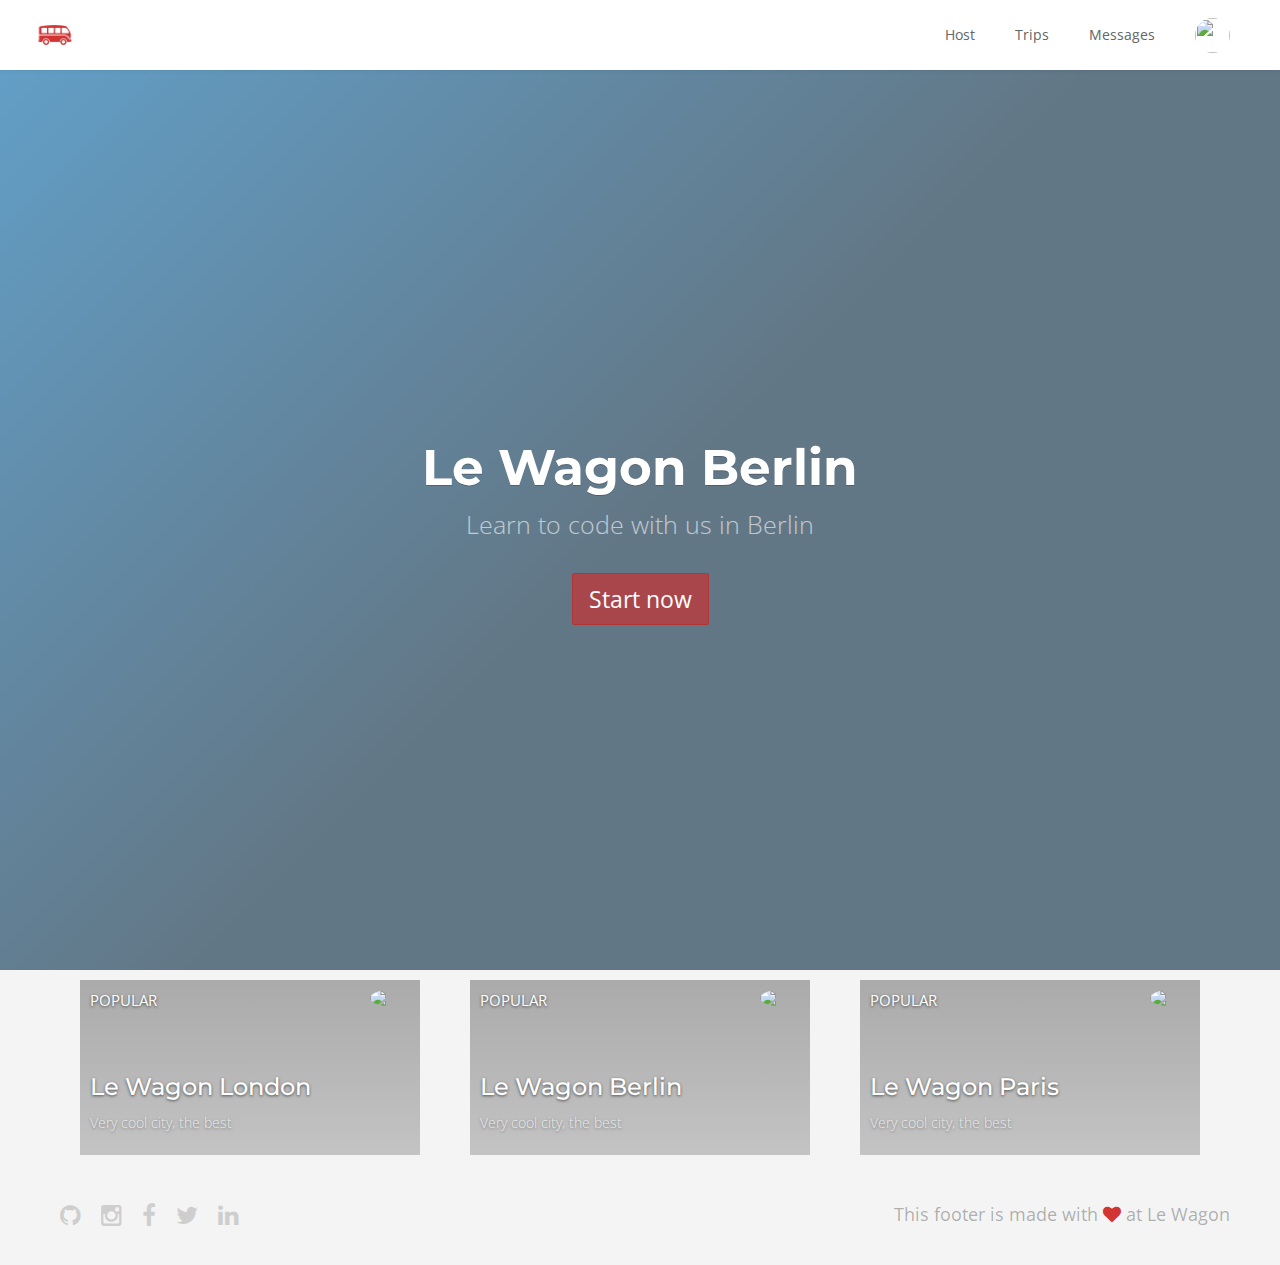
==== commit a7150ad2: "Automated commit at 2018-02-12 14:02:02 UTC by middleman-deploy 2.0.0-alpha" ====
--- a/index.html
+++ b/index.html
@@ -7,20 +7,113 @@
           content="width=device-width, initial-scale=1, shrink-to-fit=no">
     <!-- Use the title from a page's frontmatter if it has one -->
     <title>Le Wagon - Middleman</title>
-    <link href="stylesheets/application-3c48b980.css" rel="stylesheet" />
+    <link href="stylesheets/application-53583a4e.css" rel="stylesheet" />
     <script src="javascripts/application-93de88c9.js"></script>
     <link href="images/favicon-f15af148.png" rel="icon" type="image/png" />
   </head>
   <body>
-    <div id="home">
-  <div class="home-content">
-    <img src="images/logo-acc9c0ec.png" width="200" alt="Logo" />
-    <p>
-      Middleman is now running!
-    </p>
-    <p class="about">
-      <a href="about.html">More about this template</a>
-    </p>
+    <div class="navbar-wagon">
+  <!-- Logo -->
+  <a href="/" class="navbar-wagon-brand">
+    <img src="images/logo-acc9c0ec.png" alt="logo">
+  </a>
+
+  <!-- Right Navigation -->
+  <div class="navbar-wagon-right hidden-xs hidden-sm">
+
+    <a href="" class="navbar-wagon-item navbar-wagon-link">Host</a>
+    <a href="" class="navbar-wagon-item navbar-wagon-link">Trips</a>
+    <a href="" class="navbar-wagon-item navbar-wagon-link">Messages</a>
+
+    <!-- Profile picture with dropdown list -->
+    <div class="navbar-wagon-item">
+      <div class="dropdown">
+        <img src="https://kitt.lewagon.com/placeholder/users/ssaunier" class="avatar dropdown-toggle" id="navbar-wagon-menu" data-toggle="dropdown">
+        <ul class="dropdown-menu dropdown-menu-right navbar-wagon-dropdown-menu">
+          <li><a href="#">Profile</a></li>
+          <li><a href="#">Dashboard</a></li>
+          <li><a href="#">Log Out</a></li>
+          <li><a href="team.html">Team</a></li>
+        </ul>
+      </div>
+    </div>
+  </div>
+
+  <!-- Dropdown appearing on mobile only -->
+  <div class="navbar-wagon-item hidden-md hidden-lg">
+    <div class="dropdown">
+      <i class="fa fa-bars dropdown-toggle" data-toggle="dropdown"></i>
+      <ul class="dropdown-menu dropdown-menu-right navbar-wagon-dropdown-menu">
+        <li><a href="#">Host</a></li>
+        <li><a href="#">Trips</a></li>
+        <li><a href="#">Messagese</a></li>
+      </ul>
+    </div>
+  </div>
+</div>
+
+    <div class="banner" style="background-image: linear-gradient(-225deg, rgba(0,101,168,0.6) 0%, rgba(0,36,61,0.6) 50%), url('https://kitt.lewagon.com/placeholder/cities/berlin');">
+  <div class="banner-content">
+    <h1>Le Wagon Berlin</h1>
+    <p>Learn to code with us in Berlin</p>
+    <a class="btn btn-primary btn-lg">Start now</a>
+  </div>
+</div>
+
+
+<div class="container">
+  <div class="row">
+    <div class="col-xs-12 col-sm-4">
+      <div class="card" style="background-image: linear-gradient(rgba(0,0,0,0.3), rgba(0,0,0,0.2)), url('https://kitt.lewagon.com/placeholder/cities/london');">
+        <div class="card-category">Popular</div>
+        <div class="card-description">
+          <h2>Le Wagon London</h2>
+          <p>Very cool city, the best</p>
+        </div>
+        <img class="card-user" src="https://kitt.lewagon.com/placeholder/users/tgenaitay">
+        <a class="card-link" href="#" ></a>
+      </div>
+
+    </div>
+    <div class="col-xs-12 col-sm-4">
+     <div class="card" style="background-image: linear-gradient(rgba(0,0,0,0.3), rgba(0,0,0,0.2)), url('https://kitt.lewagon.com/placeholder/cities/berlin');">
+       <div class="card-category">Popular</div>
+       <div class="card-description">
+         <h2>Le Wagon Berlin</h2>
+         <p>Very cool city, the best</p>
+       </div>
+       <img class="card-user" src="https://kitt.lewagon.com/placeholder/users/tgenaitay">
+       <a class="card-link" href="#" ></a>
+     </div>
+
+      <!-- insert <div class="card"> -->
+    </div>
+    <div class="col-xs-12 col-sm-4">
+     <div class="card" style="background-image: linear-gradient(rgba(0,0,0,0.3), rgba(0,0,0,0.2)), url('https://kitt.lewagon.com/placeholder/cities/Paris');">
+       <div class="card-category">Popular</div>
+       <div class="card-description">
+         <h2>Le Wagon Paris</h2>
+         <p>Very cool city, the best</p>
+       </div>
+       <img class="card-user" src="https://kitt.lewagon.com/placeholder/users/tgenaitay">
+       <a class="card-link" href="#" ></a>
+     </div>
+      <!-- insert <div class="card"> -->
+    </div>
+  </div>
+</div>
+
+
+    <div class="footer">
+  <div class="footer-links">
+    <a href="#"><i class="fa fa-github"></i></a>
+    <a href="#"><i class="fa fa-instagram"></i></a>
+    <a href="#"><i class="fa fa-facebook"></i></a>
+    <a href="#"><i class="fa fa-twitter"></i></a>
+    <a href="#"><i class="fa fa-linkedin"></i></a>
+  </div>
+  <div class="footer-copyright">
+    This footer is made with <i class="fa fa-heart"></i> at Le Wagon
   </div>
 </div>
 
--- a/stylesheets/application-53583a4e.css
+++ b/stylesheets/application-53583a4e.css
@@ -0,0 +1,8 @@
+@import url("https://fonts.googleapis.com/css?family=Open+Sans:400,300,700|Montserrat:400,100,300,700,500");/*!
+ * Bootstrap v3.3.7 (http://getbootstrap.com)
+ * Copyright 2011-2016 Twitter, Inc.
+ * Licensed under MIT (https://github.com/twbs/bootstrap/blob/master/LICENSE)
+ *//*! normalize.css v3.0.3 | MIT License | github.com/necolas/normalize.css */html{font-family:sans-serif;-ms-text-size-adjust:100%;-webkit-text-size-adjust:100%}body{margin:0}article,aside,details,figcaption,figure,footer,header,hgroup,main,menu,nav,section,summary{display:block}audio,canvas,progress,video{display:inline-block;vertical-align:baseline}audio:not([controls]){display:none;height:0}[hidden],template{display:none}a{background-color:transparent}a:active,a:hover{outline:0}abbr[title]{border-bottom:1px dotted}b,strong{font-weight:bold}dfn{font-style:italic}h1{font-size:2em;margin:0.67em 0}mark{background:#ff0;color:#000}small{font-size:80%}sub,sup{font-size:75%;line-height:0;position:relative;vertical-align:baseline}sup{top:-0.5em}sub{bottom:-0.25em}img{border:0}svg:not(:root){overflow:hidden}figure{margin:1em 40px}hr{-webkit-box-sizing:content-box;box-sizing:content-box;height:0}pre{overflow:auto}code,kbd,pre,samp{font-family:monospace, monospace;font-size:1em}button,input,optgroup,select,textarea{color:inherit;font:inherit;margin:0}button{overflow:visible}button,select{text-transform:none}button,html input[type="button"],input[type="reset"],input[type="submit"]{-webkit-appearance:button;cursor:pointer}button[disabled],html input[disabled]{cursor:default}button::-moz-focus-inner,input::-moz-focus-inner{border:0;padding:0}input{line-height:normal}input[type="checkbox"],input[type="radio"]{-webkit-box-sizing:border-box;box-sizing:border-box;padding:0}input[type="number"]::-webkit-inner-spin-button,input[type="number"]::-webkit-outer-spin-button{height:auto}input[type="search"]{-webkit-appearance:textfield;-webkit-box-sizing:content-box;box-sizing:content-box}input[type="search"]::-webkit-search-cancel-button,input[type="search"]::-webkit-search-decoration{-webkit-appearance:none}fieldset{border:1px solid #c0c0c0;margin:0 2px;padding:0.35em 0.625em 0.75em}legend{border:0;padding:0}textarea{overflow:auto}optgroup{font-weight:bold}table{border-collapse:collapse;border-spacing:0}td,th{padding:0}/*! Source: https://github.com/h5bp/html5-boilerplate/blob/master/src/css/main.css */@media print{*,*:before,*:after{background:transparent !important;color:#000 !important;-webkit-box-shadow:none !important;box-shadow:none !important;text-shadow:none !important}a,a:visited{text-decoration:underline}a[href]:after{content:" (" attr(href) ")"}abbr[title]:after{content:" (" attr(title) ")"}a[href^="#"]:after,a[href^="javascript:"]:after{content:""}pre,blockquote{border:1px solid #999;page-break-inside:avoid}thead{display:table-header-group}tr,img{page-break-inside:avoid}img{max-width:100% !important}p,h2,h3{orphans:3;widows:3}h2,h3{page-break-after:avoid}.navbar{display:none}.btn>.caret,.dropup>.btn>.caret{border-top-color:#000 !important}.label{border:1px solid #000}.table{border-collapse:collapse !important}.table td,.table th{background-color:#fff !important}.table-bordered th,.table-bordered td{border:1px solid #ddd !important}}@font-face{font-family:'Glyphicons Halflings';src:url("../assets/bootstrap/glyphicons-halflings-regular-86b6f62b.eot");src:url("../assets/bootstrap/glyphicons-halflings-regular-86b6f62b.eot?#iefix") format("embedded-opentype"),url("../assets/bootstrap/glyphicons-halflings-regular-ca35b697.woff2") format("woff2"),url("../assets/bootstrap/glyphicons-halflings-regular-278e49a8.woff") format("woff"),url("../assets/bootstrap/glyphicons-halflings-regular-44bc1850.ttf") format("truetype"),url("../assets/bootstrap/glyphicons-halflings-regular-de51a849.svg#glyphicons_halflingsregular") format("svg")}.glyphicon{position:relative;top:1px;display:inline-block;font-family:'Glyphicons Halflings';font-style:normal;font-weight:normal;line-height:1;-webkit-font-smoothing:antialiased;-moz-osx-font-smoothing:grayscale}.glyphicon-asterisk:before{content:"\002a"}.glyphicon-plus:before{content:"\002b"}.glyphicon-euro:before,.glyphicon-eur:before{content:"\20ac"}.glyphicon-minus:before{content:"\2212"}.glyphicon-cloud:before{content:"\2601"}.glyphicon-envelope:before{content:"\2709"}.glyphicon-pencil:before{content:"\270f"}.glyphicon-glass:before{content:"\e001"}.glyphicon-music:before{content:"\e002"}.glyphicon-search:before{content:"\e003"}.glyphicon-heart:before{content:"\e005"}.glyphicon-star:before{content:"\e006"}.glyphicon-star-empty:before{content:"\e007"}.glyphicon-user:before{content:"\e008"}.glyphicon-film:before{content:"\e009"}.glyphicon-th-large:before{content:"\e010"}.glyphicon-th:before{content:"\e011"}.glyphicon-th-list:before{content:"\e012"}.glyphicon-ok:before{content:"\e013"}.glyphicon-remove:before{content:"\e014"}.glyphicon-zoom-in:before{content:"\e015"}.glyphicon-zoom-out:before{content:"\e016"}.glyphicon-off:before{content:"\e017"}.glyphicon-signal:before{content:"\e018"}.glyphicon-cog:before{content:"\e019"}.glyphicon-trash:before{content:"\e020"}.glyphicon-home:before{content:"\e021"}.glyphicon-file:before{content:"\e022"}.glyphicon-time:before{content:"\e023"}.glyphicon-road:before{content:"\e024"}.glyphicon-download-alt:before{content:"\e025"}.glyphicon-download:before{content:"\e026"}.glyphicon-upload:before{content:"\e027"}.glyphicon-inbox:before{content:"\e028"}.glyphicon-play-circle:before{content:"\e029"}.glyphicon-repeat:before{content:"\e030"}.glyphicon-refresh:before{content:"\e031"}.glyphicon-list-alt:before{content:"\e032"}.glyphicon-lock:before{content:"\e033"}.glyphicon-flag:before{content:"\e034"}.glyphicon-headphones:before{content:"\e035"}.glyphicon-volume-off:before{content:"\e036"}.glyphicon-volume-down:before{content:"\e037"}.glyphicon-volume-up:before{content:"\e038"}.glyphicon-qrcode:before{content:"\e039"}.glyphicon-barcode:before{content:"\e040"}.glyphicon-tag:before{content:"\e041"}.glyphicon-tags:before{content:"\e042"}.glyphicon-book:before{content:"\e043"}.glyphicon-bookmark:before{content:"\e044"}.glyphicon-print:before{content:"\e045"}.glyphicon-camera:before{content:"\e046"}.glyphicon-font:before{content:"\e047"}.glyphicon-bold:before{content:"\e048"}.glyphicon-italic:before{content:"\e049"}.glyphicon-text-height:before{content:"\e050"}.glyphicon-text-width:before{content:"\e051"}.glyphicon-align-left:before{content:"\e052"}.glyphicon-align-center:before{content:"\e053"}.glyphicon-align-right:before{content:"\e054"}.glyphicon-align-justify:before{content:"\e055"}.glyphicon-list:before{content:"\e056"}.glyphicon-indent-left:before{content:"\e057"}.glyphicon-indent-right:before{content:"\e058"}.glyphicon-facetime-video:before{content:"\e059"}.glyphicon-picture:before{content:"\e060"}.glyphicon-map-marker:before{content:"\e062"}.glyphicon-adjust:before{content:"\e063"}.glyphicon-tint:before{content:"\e064"}.glyphicon-edit:before{content:"\e065"}.glyphicon-share:before{content:"\e066"}.glyphicon-check:before{content:"\e067"}.glyphicon-move:before{content:"\e068"}.glyphicon-step-backward:before{content:"\e069"}.glyphicon-fast-backward:before{content:"\e070"}.glyphicon-backward:before{content:"\e071"}.glyphicon-play:before{content:"\e072"}.glyphicon-pause:before{content:"\e073"}.glyphicon-stop:before{content:"\e074"}.glyphicon-forward:before{content:"\e075"}.glyphicon-fast-forward:before{content:"\e076"}.glyphicon-step-forward:before{content:"\e077"}.glyphicon-eject:before{content:"\e078"}.glyphicon-chevron-left:before{content:"\e079"}.glyphicon-chevron-right:before{content:"\e080"}.glyphicon-plus-sign:before{content:"\e081"}.glyphicon-minus-sign:before{content:"\e082"}.glyphicon-remove-sign:before{content:"\e083"}.glyphicon-ok-sign:before{content:"\e084"}.glyphicon-question-sign:before{content:"\e085"}.glyphicon-info-sign:before{content:"\e086"}.glyphicon-screenshot:before{content:"\e087"}.glyphicon-remove-circle:before{content:"\e088"}.glyphicon-ok-circle:before{content:"\e089"}.glyphicon-ban-circle:before{content:"\e090"}.glyphicon-arrow-left:before{content:"\e091"}.glyphicon-arrow-right:before{content:"\e092"}.glyphicon-arrow-up:before{content:"\e093"}.glyphicon-arrow-down:before{content:"\e094"}.glyphicon-share-alt:before{content:"\e095"}.glyphicon-resize-full:before{content:"\e096"}.glyphicon-resize-small:before{content:"\e097"}.glyphicon-exclamation-sign:before{content:"\e101"}.glyphicon-gift:before{content:"\e102"}.glyphicon-leaf:before{content:"\e103"}.glyphicon-fire:before{content:"\e104"}.glyphicon-eye-open:before{content:"\e105"}.glyphicon-eye-close:before{content:"\e106"}.glyphicon-warning-sign:before{content:"\e107"}.glyphicon-plane:before{content:"\e108"}.glyphicon-calendar:before{content:"\e109"}.glyphicon-random:before{content:"\e110"}.glyphicon-comment:before{content:"\e111"}.glyphicon-magnet:before{content:"\e112"}.glyphicon-chevron-up:before{content:"\e113"}.glyphicon-chevron-down:before{content:"\e114"}.glyphicon-retweet:before{content:"\e115"}.glyphicon-shopping-cart:before{content:"\e116"}.glyphicon-folder-close:before{content:"\e117"}.glyphicon-folder-open:before{content:"\e118"}.glyphicon-resize-vertical:before{content:"\e119"}.glyphicon-resize-horizontal:before{content:"\e120"}.glyphicon-hdd:before{content:"\e121"}.glyphicon-bullhorn:before{content:"\e122"}.glyphicon-bell:before{content:"\e123"}.glyphicon-certificate:before{content:"\e124"}.glyphicon-thumbs-up:before{content:"\e125"}.glyphicon-thumbs-down:before{content:"\e126"}.glyphicon-hand-right:before{content:"\e127"}.glyphicon-hand-left:before{content:"\e128"}.glyphicon-hand-up:before{content:"\e129"}.glyphicon-hand-down:before{content:"\e130"}.glyphicon-circle-arrow-right:before{content:"\e131"}.glyphicon-circle-arrow-left:before{content:"\e132"}.glyphicon-circle-arrow-up:before{content:"\e133"}.glyphicon-circle-arrow-down:before{content:"\e134"}.glyphicon-globe:before{content:"\e135"}.glyphicon-wrench:before{content:"\e136"}.glyphicon-tasks:before{content:"\e137"}.glyphicon-filter:before{content:"\e138"}.glyphicon-briefcase:before{content:"\e139"}.glyphicon-fullscreen:before{content:"\e140"}.glyphicon-dashboard:before{content:"\e141"}.glyphicon-paperclip:before{content:"\e142"}.glyphicon-heart-empty:before{content:"\e143"}.glyphicon-link:before{content:"\e144"}.glyphicon-phone:before{content:"\e145"}.glyphicon-pushpin:before{content:"\e146"}.glyphicon-usd:before{content:"\e148"}.glyphicon-gbp:before{content:"\e149"}.glyphicon-sort:before{content:"\e150"}.glyphicon-sort-by-alphabet:before{content:"\e151"}.glyphicon-sort-by-alphabet-alt:before{content:"\e152"}.glyphicon-sort-by-order:before{content:"\e153"}.glyphicon-sort-by-order-alt:before{content:"\e154"}.glyphicon-sort-by-attributes:before{content:"\e155"}.glyphicon-sort-by-attributes-alt:before{content:"\e156"}.glyphicon-unchecked:before{content:"\e157"}.glyphicon-expand:before{content:"\e158"}.glyphicon-collapse-down:before{content:"\e159"}.glyphicon-collapse-up:before{content:"\e160"}.glyphicon-log-in:before{content:"\e161"}.glyphicon-flash:before{content:"\e162"}.glyphicon-log-out:before{content:"\e163"}.glyphicon-new-window:before{content:"\e164"}.glyphicon-record:before{content:"\e165"}.glyphicon-save:before{content:"\e166"}.glyphicon-open:before{content:"\e167"}.glyphicon-saved:before{content:"\e168"}.glyphicon-import:before{content:"\e169"}.glyphicon-export:before{content:"\e170"}.glyphicon-send:before{content:"\e171"}.glyphicon-floppy-disk:before{content:"\e172"}.glyphicon-floppy-saved:before{content:"\e173"}.glyphicon-floppy-remove:before{content:"\e174"}.glyphicon-floppy-save:before{content:"\e175"}.glyphicon-floppy-open:before{content:"\e176"}.glyphicon-credit-card:before{content:"\e177"}.glyphicon-transfer:before{content:"\e178"}.glyphicon-cutlery:before{content:"\e179"}.glyphicon-header:before{content:"\e180"}.glyphicon-compressed:before{content:"\e181"}.glyphicon-earphone:before{content:"\e182"}.glyphicon-phone-alt:before{content:"\e183"}.glyphicon-tower:before{content:"\e184"}.glyphicon-stats:before{content:"\e185"}.glyphicon-sd-video:before{content:"\e186"}.glyphicon-hd-video:before{content:"\e187"}.glyphicon-subtitles:before{content:"\e188"}.glyphicon-sound-stereo:before{content:"\e189"}.glyphicon-sound-dolby:before{content:"\e190"}.glyphicon-sound-5-1:before{content:"\e191"}.glyphicon-sound-6-1:before{content:"\e192"}.glyphicon-sound-7-1:before{content:"\e193"}.glyphicon-copyright-mark:before{content:"\e194"}.glyphicon-registration-mark:before{content:"\e195"}.glyphicon-cloud-download:before{content:"\e197"}.glyphicon-cloud-upload:before{content:"\e198"}.glyphicon-tree-conifer:before{content:"\e199"}.glyphicon-tree-deciduous:before{content:"\e200"}.glyphicon-cd:before{content:"\e201"}.glyphicon-save-file:before{content:"\e202"}.glyphicon-open-file:before{content:"\e203"}.glyphicon-level-up:before{content:"\e204"}.glyphicon-copy:before{content:"\e205"}.glyphicon-paste:before{content:"\e206"}.glyphicon-alert:before{content:"\e209"}.glyphicon-equalizer:before{content:"\e210"}.glyphicon-king:before{content:"\e211"}.glyphicon-queen:before{content:"\e212"}.glyphicon-pawn:before{content:"\e213"}.glyphicon-bishop:before{content:"\e214"}.glyphicon-knight:before{content:"\e215"}.glyphicon-baby-formula:before{content:"\e216"}.glyphicon-tent:before{content:"\26fa"}.glyphicon-blackboard:before{content:"\e218"}.glyphicon-bed:before{content:"\e219"}.glyphicon-apple:before{content:"\f8ff"}.glyphicon-erase:before{content:"\e221"}.glyphicon-hourglass:before{content:"\231b"}.glyphicon-lamp:before{content:"\e223"}.glyphicon-duplicate:before{content:"\e224"}.glyphicon-piggy-bank:before{content:"\e225"}.glyphicon-scissors:before{content:"\e226"}.glyphicon-bitcoin:before{content:"\e227"}.glyphicon-btc:before{content:"\e227"}.glyphicon-xbt:before{content:"\e227"}.glyphicon-yen:before{content:"\00a5"}.glyphicon-jpy:before{content:"\00a5"}.glyphicon-ruble:before{content:"\20bd"}.glyphicon-rub:before{content:"\20bd"}.glyphicon-scale:before{content:"\e230"}.glyphicon-ice-lolly:before{content:"\e231"}.glyphicon-ice-lolly-tasted:before{content:"\e232"}.glyphicon-education:before{content:"\e233"}.glyphicon-option-horizontal:before{content:"\e234"}.glyphicon-option-vertical:before{content:"\e235"}.glyphicon-menu-hamburger:before{content:"\e236"}.glyphicon-modal-window:before{content:"\e237"}.glyphicon-oil:before{content:"\e238"}.glyphicon-grain:before{content:"\e239"}.glyphicon-sunglasses:before{content:"\e240"}.glyphicon-text-size:before{content:"\e241"}.glyphicon-text-color:before{content:"\e242"}.glyphicon-text-background:before{content:"\e243"}.glyphicon-object-align-top:before{content:"\e244"}.glyphicon-object-align-bottom:before{content:"\e245"}.glyphicon-object-align-horizontal:before{content:"\e246"}.glyphicon-object-align-left:before{content:"\e247"}.glyphicon-object-align-vertical:before{content:"\e248"}.glyphicon-object-align-right:before{content:"\e249"}.glyphicon-triangle-right:before{content:"\e250"}.glyphicon-triangle-left:before{content:"\e251"}.glyphicon-triangle-bottom:before{content:"\e252"}.glyphicon-triangle-top:before{content:"\e253"}.glyphicon-console:before{content:"\e254"}.glyphicon-superscript:before{content:"\e255"}.glyphicon-subscript:before{content:"\e256"}.glyphicon-menu-left:before{content:"\e257"}.glyphicon-menu-right:before{content:"\e258"}.glyphicon-menu-down:before{content:"\e259"}.glyphicon-menu-up:before{content:"\e260"}*{-webkit-box-sizing:border-box;box-sizing:border-box}*:before,*:after{-webkit-box-sizing:border-box;box-sizing:border-box}html{font-size:10px;-webkit-tap-highlight-color:transparent}body{font-family:"Open Sans", "Helvetica", "sans-serif";font-size:18px;line-height:1.42857143;color:#333333;background-color:#F4F4F4}input,button,select,textarea{font-family:inherit;font-size:inherit;line-height:inherit}a{color:rgba(200,50,50,0.7);text-decoration:none}a:hover,a:focus{color:rgba(139,35,35,0.7);text-decoration:underline}a:focus{outline:5px auto -webkit-focus-ring-color;outline-offset:-2px}figure{margin:0}img{vertical-align:middle}.img-responsive{display:block;max-width:100%;height:auto}.img-rounded{border-radius:2px}.img-thumbnail{padding:4px;line-height:1.42857143;background-color:#F4F4F4;border:1px solid #ddd;border-radius:2px;-webkit-transition:all 0.2s ease-in-out;transition:all 0.2s ease-in-out;display:inline-block;max-width:100%;height:auto}.img-circle{border-radius:50%}hr{margin-top:25px;margin-bottom:25px;border:0;border-top:1px solid #eeeeee}.sr-only{position:absolute;width:1px;height:1px;margin:-1px;padding:0;overflow:hidden;clip:rect(0, 0, 0, 0);border:0}.sr-only-focusable:active,.sr-only-focusable:focus{position:static;width:auto;height:auto;margin:0;overflow:visible;clip:auto}[role="button"]{cursor:pointer}h1,h2,h3,h4,h5,h6,.h1,.h2,.h3,.h4,.h5,.h6{font-family:"Montserrat", "Helvetica", "sans-serif";font-weight:500;line-height:1.1;color:inherit}h1 small,h1 .small,h2 small,h2 .small,h3 small,h3 .small,h4 small,h4 .small,h5 small,h5 .small,h6 small,h6 .small,.h1 small,.h1 .small,.h2 small,.h2 .small,.h3 small,.h3 .small,.h4 small,.h4 .small,.h5 small,.h5 .small,.h6 small,.h6 .small{font-weight:normal;line-height:1;color:#777777}h1,.h1,h2,.h2,h3,.h3{margin-top:25px;margin-bottom:12.5px}h1 small,h1 .small,.h1 small,.h1 .small,h2 small,h2 .small,.h2 small,.h2 .small,h3 small,h3 .small,.h3 small,.h3 .small{font-size:65%}h4,.h4,h5,.h5,h6,.h6{margin-top:12.5px;margin-bottom:12.5px}h4 small,h4 .small,.h4 small,.h4 .small,h5 small,h5 .small,.h5 small,.h5 .small,h6 small,h6 .small,.h6 small,.h6 .small{font-size:75%}h1,.h1{font-size:46px}h2,.h2{font-size:38px}h3,.h3{font-size:31px}h4,.h4{font-size:23px}h5,.h5{font-size:18px}h6,.h6{font-size:16px}p{margin:0 0 12.5px}.lead{margin-bottom:25px;font-size:20px;font-weight:300;line-height:1.4}@media (min-width: 768px){.lead{font-size:27px}}small,.small{font-size:88%}mark,.mark{background-color:#fcf8e3;padding:.2em}.text-left{text-align:left}.text-right{text-align:right}.text-center{text-align:center}.text-justify{text-align:justify}.text-nowrap{white-space:nowrap}.text-lowercase{text-transform:lowercase}.text-uppercase,.initialism{text-transform:uppercase}.text-capitalize{text-transform:capitalize}.text-muted{color:#777777}.text-primary{color:rgba(200,50,50,0.7)}a.text-primary:hover,a.text-primary:focus{color:rgba(159,40,40,0.7)}.text-success{color:#3c763d}a.text-success:hover,a.text-success:focus{color:#2b542c}.text-info{color:#31708f}a.text-info:hover,a.text-info:focus{color:#245269}.text-warning{color:#8a6d3b}a.text-warning:hover,a.text-warning:focus{color:#66512c}.text-danger{color:#a94442}a.text-danger:hover,a.text-danger:focus{color:#843534}.bg-primary{color:#fff}.bg-primary{background-color:rgba(200,50,50,0.7)}a.bg-primary:hover,a.bg-primary:focus{background-color:rgba(159,40,40,0.7)}.bg-success{background-color:#dff0d8}a.bg-success:hover,a.bg-success:focus{background-color:#c1e2b3}.bg-info{background-color:#d9edf7}a.bg-info:hover,a.bg-info:focus{background-color:#afd9ee}.bg-warning{background-color:#fcf8e3}a.bg-warning:hover,a.bg-warning:focus{background-color:#f7ecb5}.bg-danger{background-color:#f2dede}a.bg-danger:hover,a.bg-danger:focus{background-color:#e4b9b9}.page-header{padding-bottom:11.5px;margin:50px 0 25px;border-bottom:1px solid #eeeeee}ul,ol{margin-top:0;margin-bottom:12.5px}ul ul,ul ol,ol ul,ol ol{margin-bottom:0}.list-unstyled{padding-left:0;list-style:none}.list-inline{padding-left:0;list-style:none;margin-left:-5px}.list-inline>li{display:inline-block;padding-left:5px;padding-right:5px}dl{margin-top:0;margin-bottom:25px}dt,dd{line-height:1.42857143}dt{font-weight:bold}dd{margin-left:0}.dl-horizontal dd:before,.dl-horizontal dd:after{content:" ";display:table}.dl-horizontal dd:after{clear:both}@media (min-width: 768px){.dl-horizontal dt{float:left;width:160px;clear:left;text-align:right;overflow:hidden;text-overflow:ellipsis;white-space:nowrap}.dl-horizontal dd{margin-left:180px}}abbr[title],abbr[data-original-title]{cursor:help;border-bottom:1px dotted #777777}.initialism{font-size:90%}blockquote{padding:12.5px 25px;margin:0 0 25px;font-size:22.5px;border-left:5px solid #eeeeee}blockquote p:last-child,blockquote ul:last-child,blockquote ol:last-child{margin-bottom:0}blockquote footer,blockquote small,blockquote .small{display:block;font-size:80%;line-height:1.42857143;color:#777777}blockquote footer:before,blockquote small:before,blockquote .small:before{content:'\2014 \00A0'}.blockquote-reverse,blockquote.pull-right{padding-right:15px;padding-left:0;border-right:5px solid #eeeeee;border-left:0;text-align:right}.blockquote-reverse footer:before,.blockquote-reverse small:before,.blockquote-reverse .small:before,blockquote.pull-right footer:before,blockquote.pull-right small:before,blockquote.pull-right .small:before{content:''}.blockquote-reverse footer:after,.blockquote-reverse small:after,.blockquote-reverse .small:after,blockquote.pull-right footer:after,blockquote.pull-right small:after,blockquote.pull-right .small:after{content:'\00A0 \2014'}address{margin-bottom:25px;font-style:normal;line-height:1.42857143}code,kbd,pre,samp{font-family:Menlo, Monaco, Consolas, "Courier New", monospace}code{padding:2px 4px;font-size:90%;color:#c7254e;background-color:#f9f2f4;border-radius:2px}kbd{padding:2px 4px;font-size:90%;color:#fff;background-color:#333;border-radius:2px;-webkit-box-shadow:inset 0 -1px 0 rgba(0,0,0,0.25);box-shadow:inset 0 -1px 0 rgba(0,0,0,0.25)}kbd kbd{padding:0;font-size:100%;font-weight:bold;-webkit-box-shadow:none;box-shadow:none}pre{display:block;padding:12px;margin:0 0 12.5px;font-size:17px;line-height:1.42857143;word-break:break-all;word-wrap:break-word;color:#333333;background-color:#f5f5f5;border:1px solid #ccc;border-radius:2px}pre code{padding:0;font-size:inherit;color:inherit;white-space:pre-wrap;background-color:transparent;border-radius:0}.pre-scrollable{max-height:340px;overflow-y:scroll}.container{margin-right:auto;margin-left:auto;padding-left:15px;padding-right:15px}.container:before,.container:after{content:" ";display:table}.container:after{clear:both}@media (min-width: 768px){.container{width:750px}}@media (min-width: 992px){.container{width:970px}}@media (min-width: 1200px){.container{width:1170px}}.container-fluid{margin-right:auto;margin-left:auto;padding-left:15px;padding-right:15px}.container-fluid:before,.container-fluid:after{content:" ";display:table}.container-fluid:after{clear:both}.row{margin-left:-15px;margin-right:-15px}.row:before,.row:after{content:" ";display:table}.row:after{clear:both}.col-xs-1,.col-sm-1,.col-md-1,.col-lg-1,.col-xs-2,.col-sm-2,.col-md-2,.col-lg-2,.col-xs-3,.col-sm-3,.col-md-3,.col-lg-3,.col-xs-4,.col-sm-4,.col-md-4,.col-lg-4,.col-xs-5,.col-sm-5,.col-md-5,.col-lg-5,.col-xs-6,.col-sm-6,.col-md-6,.col-lg-6,.col-xs-7,.col-sm-7,.col-md-7,.col-lg-7,.col-xs-8,.col-sm-8,.col-md-8,.col-lg-8,.col-xs-9,.col-sm-9,.col-md-9,.col-lg-9,.col-xs-10,.col-sm-10,.col-md-10,.col-lg-10,.col-xs-11,.col-sm-11,.col-md-11,.col-lg-11,.col-xs-12,.col-sm-12,.col-md-12,.col-lg-12{position:relative;min-height:1px;padding-left:15px;padding-right:15px}.col-xs-1,.col-xs-2,.col-xs-3,.col-xs-4,.col-xs-5,.col-xs-6,.col-xs-7,.col-xs-8,.col-xs-9,.col-xs-10,.col-xs-11,.col-xs-12{float:left}.col-xs-1{width:8.33333333%}.col-xs-2{width:16.66666667%}.col-xs-3{width:25%}.col-xs-4{width:33.33333333%}.col-xs-5{width:41.66666667%}.col-xs-6{width:50%}.col-xs-7{width:58.33333333%}.col-xs-8{width:66.66666667%}.col-xs-9{width:75%}.col-xs-10{width:83.33333333%}.col-xs-11{width:91.66666667%}.col-xs-12{width:100%}.col-xs-pull-0{right:auto}.col-xs-pull-1{right:8.33333333%}.col-xs-pull-2{right:16.66666667%}.col-xs-pull-3{right:25%}.col-xs-pull-4{right:33.33333333%}.col-xs-pull-5{right:41.66666667%}.col-xs-pull-6{right:50%}.col-xs-pull-7{right:58.33333333%}.col-xs-pull-8{right:66.66666667%}.col-xs-pull-9{right:75%}.col-xs-pull-10{right:83.33333333%}.col-xs-pull-11{right:91.66666667%}.col-xs-pull-12{right:100%}.col-xs-push-0{left:auto}.col-xs-push-1{left:8.33333333%}.col-xs-push-2{left:16.66666667%}.col-xs-push-3{left:25%}.col-xs-push-4{left:33.33333333%}.col-xs-push-5{left:41.66666667%}.col-xs-push-6{left:50%}.col-xs-push-7{left:58.33333333%}.col-xs-push-8{left:66.66666667%}.col-xs-push-9{left:75%}.col-xs-push-10{left:83.33333333%}.col-xs-push-11{left:91.66666667%}.col-xs-push-12{left:100%}.col-xs-offset-0{margin-left:0%}.col-xs-offset-1{margin-left:8.33333333%}.col-xs-offset-2{margin-left:16.66666667%}.col-xs-offset-3{margin-left:25%}.col-xs-offset-4{margin-left:33.33333333%}.col-xs-offset-5{margin-left:41.66666667%}.col-xs-offset-6{margin-left:50%}.col-xs-offset-7{margin-left:58.33333333%}.col-xs-offset-8{margin-left:66.66666667%}.col-xs-offset-9{margin-left:75%}.col-xs-offset-10{margin-left:83.33333333%}.col-xs-offset-11{margin-left:91.66666667%}.col-xs-offset-12{margin-left:100%}@media (min-width: 768px){.col-sm-1,.col-sm-2,.col-sm-3,.col-sm-4,.col-sm-5,.col-sm-6,.col-sm-7,.col-sm-8,.col-sm-9,.col-sm-10,.col-sm-11,.col-sm-12{float:left}.col-sm-1{width:8.33333333%}.col-sm-2{width:16.66666667%}.col-sm-3{width:25%}.col-sm-4{width:33.33333333%}.col-sm-5{width:41.66666667%}.col-sm-6{width:50%}.col-sm-7{width:58.33333333%}.col-sm-8{width:66.66666667%}.col-sm-9{width:75%}.col-sm-10{width:83.33333333%}.col-sm-11{width:91.66666667%}.col-sm-12{width:100%}.col-sm-pull-0{right:auto}.col-sm-pull-1{right:8.33333333%}.col-sm-pull-2{right:16.66666667%}.col-sm-pull-3{right:25%}.col-sm-pull-4{right:33.33333333%}.col-sm-pull-5{right:41.66666667%}.col-sm-pull-6{right:50%}.col-sm-pull-7{right:58.33333333%}.col-sm-pull-8{right:66.66666667%}.col-sm-pull-9{right:75%}.col-sm-pull-10{right:83.33333333%}.col-sm-pull-11{right:91.66666667%}.col-sm-pull-12{right:100%}.col-sm-push-0{left:auto}.col-sm-push-1{left:8.33333333%}.col-sm-push-2{left:16.66666667%}.col-sm-push-3{left:25%}.col-sm-push-4{left:33.33333333%}.col-sm-push-5{left:41.66666667%}.col-sm-push-6{left:50%}.col-sm-push-7{left:58.33333333%}.col-sm-push-8{left:66.66666667%}.col-sm-push-9{left:75%}.col-sm-push-10{left:83.33333333%}.col-sm-push-11{left:91.66666667%}.col-sm-push-12{left:100%}.col-sm-offset-0{margin-left:0%}.col-sm-offset-1{margin-left:8.33333333%}.col-sm-offset-2{margin-left:16.66666667%}.col-sm-offset-3{margin-left:25%}.col-sm-offset-4{margin-left:33.33333333%}.col-sm-offset-5{margin-left:41.66666667%}.col-sm-offset-6{margin-left:50%}.col-sm-offset-7{margin-left:58.33333333%}.col-sm-offset-8{margin-left:66.66666667%}.col-sm-offset-9{margin-left:75%}.col-sm-offset-10{margin-left:83.33333333%}.col-sm-offset-11{margin-left:91.66666667%}.col-sm-offset-12{margin-left:100%}}@media (min-width: 992px){.col-md-1,.col-md-2,.col-md-3,.col-md-4,.col-md-5,.col-md-6,.col-md-7,.col-md-8,.col-md-9,.col-md-10,.col-md-11,.col-md-12{float:left}.col-md-1{width:8.33333333%}.col-md-2{width:16.66666667%}.col-md-3{width:25%}.col-md-4{width:33.33333333%}.col-md-5{width:41.66666667%}.col-md-6{width:50%}.col-md-7{width:58.33333333%}.col-md-8{width:66.66666667%}.col-md-9{width:75%}.col-md-10{width:83.33333333%}.col-md-11{width:91.66666667%}.col-md-12{width:100%}.col-md-pull-0{right:auto}.col-md-pull-1{right:8.33333333%}.col-md-pull-2{right:16.66666667%}.col-md-pull-3{right:25%}.col-md-pull-4{right:33.33333333%}.col-md-pull-5{right:41.66666667%}.col-md-pull-6{right:50%}.col-md-pull-7{right:58.33333333%}.col-md-pull-8{right:66.66666667%}.col-md-pull-9{right:75%}.col-md-pull-10{right:83.33333333%}.col-md-pull-11{right:91.66666667%}.col-md-pull-12{right:100%}.col-md-push-0{left:auto}.col-md-push-1{left:8.33333333%}.col-md-push-2{left:16.66666667%}.col-md-push-3{left:25%}.col-md-push-4{left:33.33333333%}.col-md-push-5{left:41.66666667%}.col-md-push-6{left:50%}.col-md-push-7{left:58.33333333%}.col-md-push-8{left:66.66666667%}.col-md-push-9{left:75%}.col-md-push-10{left:83.33333333%}.col-md-push-11{left:91.66666667%}.col-md-push-12{left:100%}.col-md-offset-0{margin-left:0%}.col-md-offset-1{margin-left:8.33333333%}.col-md-offset-2{margin-left:16.66666667%}.col-md-offset-3{margin-left:25%}.col-md-offset-4{margin-left:33.33333333%}.col-md-offset-5{margin-left:41.66666667%}.col-md-offset-6{margin-left:50%}.col-md-offset-7{margin-left:58.33333333%}.col-md-offset-8{margin-left:66.66666667%}.col-md-offset-9{margin-left:75%}.col-md-offset-10{margin-left:83.33333333%}.col-md-offset-11{margin-left:91.66666667%}.col-md-offset-12{margin-left:100%}}@media (min-width: 1200px){.col-lg-1,.col-lg-2,.col-lg-3,.col-lg-4,.col-lg-5,.col-lg-6,.col-lg-7,.col-lg-8,.col-lg-9,.col-lg-10,.col-lg-11,.col-lg-12{float:left}.col-lg-1{width:8.33333333%}.col-lg-2{width:16.66666667%}.col-lg-3{width:25%}.col-lg-4{width:33.33333333%}.col-lg-5{width:41.66666667%}.col-lg-6{width:50%}.col-lg-7{width:58.33333333%}.col-lg-8{width:66.66666667%}.col-lg-9{width:75%}.col-lg-10{width:83.33333333%}.col-lg-11{width:91.66666667%}.col-lg-12{width:100%}.col-lg-pull-0{right:auto}.col-lg-pull-1{right:8.33333333%}.col-lg-pull-2{right:16.66666667%}.col-lg-pull-3{right:25%}.col-lg-pull-4{right:33.33333333%}.col-lg-pull-5{right:41.66666667%}.col-lg-pull-6{right:50%}.col-lg-pull-7{right:58.33333333%}.col-lg-pull-8{right:66.66666667%}.col-lg-pull-9{right:75%}.col-lg-pull-10{right:83.33333333%}.col-lg-pull-11{right:91.66666667%}.col-lg-pull-12{right:100%}.col-lg-push-0{left:auto}.col-lg-push-1{left:8.33333333%}.col-lg-push-2{left:16.66666667%}.col-lg-push-3{left:25%}.col-lg-push-4{left:33.33333333%}.col-lg-push-5{left:41.66666667%}.col-lg-push-6{left:50%}.col-lg-push-7{left:58.33333333%}.col-lg-push-8{left:66.66666667%}.col-lg-push-9{left:75%}.col-lg-push-10{left:83.33333333%}.col-lg-push-11{left:91.66666667%}.col-lg-push-12{left:100%}.col-lg-offset-0{margin-left:0%}.col-lg-offset-1{margin-left:8.33333333%}.col-lg-offset-2{margin-left:16.66666667%}.col-lg-offset-3{margin-left:25%}.col-lg-offset-4{margin-left:33.33333333%}.col-lg-offset-5{margin-left:41.66666667%}.col-lg-offset-6{margin-left:50%}.col-lg-offset-7{margin-left:58.33333333%}.col-lg-offset-8{margin-left:66.66666667%}.col-lg-offset-9{margin-left:75%}.col-lg-offset-10{margin-left:83.33333333%}.col-lg-offset-11{margin-left:91.66666667%}.col-lg-offset-12{margin-left:100%}}table{background-color:transparent}caption{padding-top:8px;padding-bottom:8px;color:#777777;text-align:left}th{text-align:left}.table{width:100%;max-width:100%;margin-bottom:25px}.table>thead>tr>th,.table>thead>tr>td,.table>tbody>tr>th,.table>tbody>tr>td,.table>tfoot>tr>th,.table>tfoot>tr>td{padding:8px;line-height:1.42857143;vertical-align:top;border-top:1px solid #ddd}.table>thead>tr>th{vertical-align:bottom;border-bottom:2px solid #ddd}.table>caption+thead>tr:first-child>th,.table>caption+thead>tr:first-child>td,.table>colgroup+thead>tr:first-child>th,.table>colgroup+thead>tr:first-child>td,.table>thead:first-child>tr:first-child>th,.table>thead:first-child>tr:first-child>td{border-top:0}.table>tbody+tbody{border-top:2px solid #ddd}.table .table{background-color:#F4F4F4}.table-condensed>thead>tr>th,.table-condensed>thead>tr>td,.table-condensed>tbody>tr>th,.table-condensed>tbody>tr>td,.table-condensed>tfoot>tr>th,.table-condensed>tfoot>tr>td{padding:5px}.table-bordered{border:1px solid #ddd}.table-bordered>thead>tr>th,.table-bordered>thead>tr>td,.table-bordered>tbody>tr>th,.table-bordered>tbody>tr>td,.table-bordered>tfoot>tr>th,.table-bordered>tfoot>tr>td{border:1px solid #ddd}.table-bordered>thead>tr>th,.table-bordered>thead>tr>td{border-bottom-width:2px}.table-striped>tbody>tr:nth-of-type(odd){background-color:#f9f9f9}.table-hover>tbody>tr:hover{background-color:#f5f5f5}table col[class*="col-"]{position:static;float:none;display:table-column}table td[class*="col-"],table th[class*="col-"]{position:static;float:none;display:table-cell}.table>thead>tr>td.active,.table>thead>tr>th.active,.table>thead>tr.active>td,.table>thead>tr.active>th,.table>tbody>tr>td.active,.table>tbody>tr>th.active,.table>tbody>tr.active>td,.table>tbody>tr.active>th,.table>tfoot>tr>td.active,.table>tfoot>tr>th.active,.table>tfoot>tr.active>td,.table>tfoot>tr.active>th{background-color:#f5f5f5}.table-hover>tbody>tr>td.active:hover,.table-hover>tbody>tr>th.active:hover,.table-hover>tbody>tr.active:hover>td,.table-hover>tbody>tr:hover>.active,.table-hover>tbody>tr.active:hover>th{background-color:#e8e8e8}.table>thead>tr>td.success,.table>thead>tr>th.success,.table>thead>tr.success>td,.table>thead>tr.success>th,.table>tbody>tr>td.success,.table>tbody>tr>th.success,.table>tbody>tr.success>td,.table>tbody>tr.success>th,.table>tfoot>tr>td.success,.table>tfoot>tr>th.success,.table>tfoot>tr.success>td,.table>tfoot>tr.success>th{background-color:#dff0d8}.table-hover>tbody>tr>td.success:hover,.table-hover>tbody>tr>th.success:hover,.table-hover>tbody>tr.success:hover>td,.table-hover>tbody>tr:hover>.success,.table-hover>tbody>tr.success:hover>th{background-color:#d0e9c6}.table>thead>tr>td.info,.table>thead>tr>th.info,.table>thead>tr.info>td,.table>thead>tr.info>th,.table>tbody>tr>td.info,.table>tbody>tr>th.info,.table>tbody>tr.info>td,.table>tbody>tr.info>th,.table>tfoot>tr>td.info,.table>tfoot>tr>th.info,.table>tfoot>tr.info>td,.table>tfoot>tr.info>th{background-color:#d9edf7}.table-hover>tbody>tr>td.info:hover,.table-hover>tbody>tr>th.info:hover,.table-hover>tbody>tr.info:hover>td,.table-hover>tbody>tr:hover>.info,.table-hover>tbody>tr.info:hover>th{background-color:#c4e3f3}.table>thead>tr>td.warning,.table>thead>tr>th.warning,.table>thead>tr.warning>td,.table>thead>tr.warning>th,.table>tbody>tr>td.warning,.table>tbody>tr>th.warning,.table>tbody>tr.warning>td,.table>tbody>tr.warning>th,.table>tfoot>tr>td.warning,.table>tfoot>tr>th.warning,.table>tfoot>tr.warning>td,.table>tfoot>tr.warning>th{background-color:#fcf8e3}.table-hover>tbody>tr>td.warning:hover,.table-hover>tbody>tr>th.warning:hover,.table-hover>tbody>tr.warning:hover>td,.table-hover>tbody>tr:hover>.warning,.table-hover>tbody>tr.warning:hover>th{background-color:#faf2cc}.table>thead>tr>td.danger,.table>thead>tr>th.danger,.table>thead>tr.danger>td,.table>thead>tr.danger>th,.table>tbody>tr>td.danger,.table>tbody>tr>th.danger,.table>tbody>tr.danger>td,.table>tbody>tr.danger>th,.table>tfoot>tr>td.danger,.table>tfoot>tr>th.danger,.table>tfoot>tr.danger>td,.table>tfoot>tr.danger>th{background-color:#f2dede}.table-hover>tbody>tr>td.danger:hover,.table-hover>tbody>tr>th.danger:hover,.table-hover>tbody>tr.danger:hover>td,.table-hover>tbody>tr:hover>.danger,.table-hover>tbody>tr.danger:hover>th{background-color:#ebcccc}.table-responsive{overflow-x:auto;min-height:0.01%}@media screen and (max-width: 767px){.table-responsive{width:100%;margin-bottom:18.75px;overflow-y:hidden;-ms-overflow-style:-ms-autohiding-scrollbar;border:1px solid #ddd}.table-responsive>.table{margin-bottom:0}.table-responsive>.table>thead>tr>th,.table-responsive>.table>thead>tr>td,.table-responsive>.table>tbody>tr>th,.table-responsive>.table>tbody>tr>td,.table-responsive>.table>tfoot>tr>th,.table-responsive>.table>tfoot>tr>td{white-space:nowrap}.table-responsive>.table-bordered{border:0}.table-responsive>.table-bordered>thead>tr>th:first-child,.table-responsive>.table-bordered>thead>tr>td:first-child,.table-responsive>.table-bordered>tbody>tr>th:first-child,.table-responsive>.table-bordered>tbody>tr>td:first-child,.table-responsive>.table-bordered>tfoot>tr>th:first-child,.table-responsive>.table-bordered>tfoot>tr>td:first-child{border-left:0}.table-responsive>.table-bordered>thead>tr>th:last-child,.table-responsive>.table-bordered>thead>tr>td:last-child,.table-responsive>.table-bordered>tbody>tr>th:last-child,.table-responsive>.table-bordered>tbody>tr>td:last-child,.table-responsive>.table-bordered>tfoot>tr>th:last-child,.table-responsive>.table-bordered>tfoot>tr>td:last-child{border-right:0}.table-responsive>.table-bordered>tbody>tr:last-child>th,.table-responsive>.table-bordered>tbody>tr:last-child>td,.table-responsive>.table-bordered>tfoot>tr:last-child>th,.table-responsive>.table-bordered>tfoot>tr:last-child>td{border-bottom:0}}fieldset{padding:0;margin:0;border:0;min-width:0}legend{display:block;width:100%;padding:0;margin-bottom:25px;font-size:27px;line-height:inherit;color:#333333;border:0;border-bottom:1px solid #e5e5e5}label{display:inline-block;max-width:100%;margin-bottom:5px;font-weight:bold}input[type="search"]{-webkit-box-sizing:border-box;box-sizing:border-box}input[type="radio"],input[type="checkbox"]{margin:4px 0 0;margin-top:1px \9;line-height:normal}input[type="file"]{display:block}input[type="range"]{display:block;width:100%}select[multiple],select[size]{height:auto}input[type="file"]:focus,input[type="radio"]:focus,input[type="checkbox"]:focus{outline:5px auto -webkit-focus-ring-color;outline-offset:-2px}output{display:block;padding-top:7px;font-size:18px;line-height:1.42857143;color:#000000}.form-control{display:block;width:100%;height:39px;padding:6px 12px;font-size:18px;line-height:1.42857143;color:#000000;background-color:#fff;background-image:none;border:1px solid #ccc;border-radius:2px;-webkit-box-shadow:inset 0 1px 1px rgba(0,0,0,0.075);box-shadow:inset 0 1px 1px rgba(0,0,0,0.075);-webkit-transition:border-color ease-in-out 0.15s, box-shadow ease-in-out 0.15s;-webkit-transition:border-color ease-in-out 0.15s, -webkit-box-shadow ease-in-out 0.15s;transition:border-color ease-in-out 0.15s, -webkit-box-shadow ease-in-out 0.15s;transition:border-color ease-in-out 0.15s, box-shadow ease-in-out 0.15s;transition:border-color ease-in-out 0.15s, box-shadow ease-in-out 0.15s, -webkit-box-shadow ease-in-out 0.15s}.form-control:focus{border-color:#66afe9;outline:0;-webkit-box-shadow:inset 0 1px 1px rgba(0,0,0,0.075),0 0 8px rgba(102,175,233,0.6);box-shadow:inset 0 1px 1px rgba(0,0,0,0.075),0 0 8px rgba(102,175,233,0.6)}.form-control::-moz-placeholder{color:#999;opacity:1}.form-control:-ms-input-placeholder{color:#999}.form-control::-webkit-input-placeholder{color:#999}.form-control::-ms-expand{border:0;background-color:transparent}.form-control[disabled],.form-control[readonly],fieldset[disabled] .form-control{background-color:#eeeeee;opacity:1}.form-control[disabled],fieldset[disabled] .form-control{cursor:not-allowed}textarea.form-control{height:auto}input[type="search"]{-webkit-appearance:none}@media screen and (-webkit-min-device-pixel-ratio: 0){input[type="date"].form-control,input[type="time"].form-control,input[type="datetime-local"].form-control,input[type="month"].form-control{line-height:39px}input[type="date"].input-sm,.input-group-sm>input[type="date"].form-control,.input-group-sm>input[type="date"].input-group-addon,.input-group-sm>.input-group-btn>input[type="date"].btn,.input-group-sm input[type="date"],input[type="time"].input-sm,.input-group-sm>input[type="time"].form-control,.input-group-sm>input[type="time"].input-group-addon,.input-group-sm>.input-group-btn>input[type="time"].btn,.input-group-sm input[type="time"],input[type="datetime-local"].input-sm,.input-group-sm>input[type="datetime-local"].form-control,.input-group-sm>input[type="datetime-local"].input-group-addon,.input-group-sm>.input-group-btn>input[type="datetime-local"].btn,.input-group-sm input[type="datetime-local"],input[type="month"].input-sm,.input-group-sm>input[type="month"].form-control,.input-group-sm>input[type="month"].input-group-addon,.input-group-sm>.input-group-btn>input[type="month"].btn,.input-group-sm input[type="month"]{line-height:36px}input[type="date"].input-lg,.input-group-lg>input[type="date"].form-control,.input-group-lg>input[type="date"].input-group-addon,.input-group-lg>.input-group-btn>input[type="date"].btn,.input-group-lg input[type="date"],input[type="time"].input-lg,.input-group-lg>input[type="time"].form-control,.input-group-lg>input[type="time"].input-group-addon,.input-group-lg>.input-group-btn>input[type="time"].btn,.input-group-lg input[type="time"],input[type="datetime-local"].input-lg,.input-group-lg>input[type="datetime-local"].form-control,.input-group-lg>input[type="datetime-local"].input-group-addon,.input-group-lg>.input-group-btn>input[type="datetime-local"].btn,.input-group-lg input[type="datetime-local"],input[type="month"].input-lg,.input-group-lg>input[type="month"].form-control,.input-group-lg>input[type="month"].input-group-addon,.input-group-lg>.input-group-btn>input[type="month"].btn,.input-group-lg input[type="month"]{line-height:53px}}.form-group{margin-bottom:15px}.radio,.checkbox{position:relative;display:block;margin-top:10px;margin-bottom:10px}.radio label,.checkbox label{min-height:25px;padding-left:20px;margin-bottom:0;font-weight:normal;cursor:pointer}.radio input[type="radio"],.radio-inline input[type="radio"],.checkbox input[type="checkbox"],.checkbox-inline input[type="checkbox"]{position:absolute;margin-left:-20px;margin-top:4px \9}.radio+.radio,.checkbox+.checkbox{margin-top:-5px}.radio-inline,.checkbox-inline{position:relative;display:inline-block;padding-left:20px;margin-bottom:0;vertical-align:middle;font-weight:normal;cursor:pointer}.radio-inline+.radio-inline,.checkbox-inline+.checkbox-inline{margin-top:0;margin-left:10px}input[type="radio"][disabled],input[type="radio"].disabled,fieldset[disabled] input[type="radio"],input[type="checkbox"][disabled],input[type="checkbox"].disabled,fieldset[disabled] input[type="checkbox"]{cursor:not-allowed}.radio-inline.disabled,fieldset[disabled] .radio-inline,.checkbox-inline.disabled,fieldset[disabled] .checkbox-inline{cursor:not-allowed}.radio.disabled label,fieldset[disabled] .radio label,.checkbox.disabled label,fieldset[disabled] .checkbox label{cursor:not-allowed}.form-control-static{padding-top:7px;padding-bottom:7px;margin-bottom:0;min-height:43px}.form-control-static.input-lg,.input-group-lg>.form-control-static.form-control,.input-group-lg>.form-control-static.input-group-addon,.input-group-lg>.input-group-btn>.form-control-static.btn,.form-control-static.input-sm,.input-group-sm>.form-control-static.form-control,.input-group-sm>.form-control-static.input-group-addon,.input-group-sm>.input-group-btn>.form-control-static.btn{padding-left:0;padding-right:0}.input-sm,.input-group-sm>.form-control,.input-group-sm>.input-group-addon,.input-group-sm>.input-group-btn>.btn{height:36px;padding:5px 10px;font-size:16px;line-height:1.5;border-radius:2px}select.input-sm,.input-group-sm>select.form-control,.input-group-sm>select.input-group-addon,.input-group-sm>.input-group-btn>select.btn{height:36px;line-height:36px}textarea.input-sm,.input-group-sm>textarea.form-control,.input-group-sm>textarea.input-group-addon,.input-group-sm>.input-group-btn>textarea.btn,select[multiple].input-sm,.input-group-sm>select[multiple].form-control,.input-group-sm>select[multiple].input-group-addon,.input-group-sm>.input-group-btn>select[multiple].btn{height:auto}.form-group-sm .form-control{height:36px;padding:5px 10px;font-size:16px;line-height:1.5;border-radius:2px}.form-group-sm select.form-control{height:36px;line-height:36px}.form-group-sm textarea.form-control,.form-group-sm select[multiple].form-control{height:auto}.form-group-sm .form-control-static{height:36px;min-height:41px;padding:6px 10px;font-size:16px;line-height:1.5}.input-lg,.input-group-lg>.form-control,.input-group-lg>.input-group-addon,.input-group-lg>.input-group-btn>.btn{height:53px;padding:10px 16px;font-size:23px;line-height:1.3333333;border-radius:2px}select.input-lg,.input-group-lg>select.form-control,.input-group-lg>select.input-group-addon,.input-group-lg>.input-group-btn>select.btn{height:53px;line-height:53px}textarea.input-lg,.input-group-lg>textarea.form-control,.input-group-lg>textarea.input-group-addon,.input-group-lg>.input-group-btn>textarea.btn,select[multiple].input-lg,.input-group-lg>select[multiple].form-control,.input-group-lg>select[multiple].input-group-addon,.input-group-lg>.input-group-btn>select[multiple].btn{height:auto}.form-group-lg .form-control{height:53px;padding:10px 16px;font-size:23px;line-height:1.3333333;border-radius:2px}.form-group-lg select.form-control{height:53px;line-height:53px}.form-group-lg textarea.form-control,.form-group-lg select[multiple].form-control{height:auto}.form-group-lg .form-control-static{height:53px;min-height:48px;padding:11px 16px;font-size:23px;line-height:1.3333333}.has-feedback{position:relative}.has-feedback .form-control{padding-right:48.75px}.form-control-feedback{position:absolute;top:0;right:0;z-index:2;display:block;width:39px;height:39px;line-height:39px;text-align:center;pointer-events:none}.input-lg+.form-control-feedback,.input-group-lg>.form-control+.form-control-feedback,.input-group-lg>.input-group-addon+.form-control-feedback,.input-group-lg>.input-group-btn>.btn+.form-control-feedback,.input-group-lg+.form-control-feedback,.form-group-lg .form-control+.form-control-feedback{width:53px;height:53px;line-height:53px}.input-sm+.form-control-feedback,.input-group-sm>.form-control+.form-control-feedback,.input-group-sm>.input-group-addon+.form-control-feedback,.input-group-sm>.input-group-btn>.btn+.form-control-feedback,.input-group-sm+.form-control-feedback,.form-group-sm .form-control+.form-control-feedback{width:36px;height:36px;line-height:36px}.has-success .help-block,.has-success .control-label,.has-success .radio,.has-success .checkbox,.has-success .radio-inline,.has-success .checkbox-inline,.has-success.radio label,.has-success.checkbox label,.has-success.radio-inline label,.has-success.checkbox-inline label{color:#3c763d}.has-success .form-control{border-color:#3c763d;-webkit-box-shadow:inset 0 1px 1px rgba(0,0,0,0.075);box-shadow:inset 0 1px 1px rgba(0,0,0,0.075)}.has-success .form-control:focus{border-color:#2b542c;-webkit-box-shadow:inset 0 1px 1px rgba(0,0,0,0.075),0 0 6px #67b168;box-shadow:inset 0 1px 1px rgba(0,0,0,0.075),0 0 6px #67b168}.has-success .input-group-addon{color:#3c763d;border-color:#3c763d;background-color:#dff0d8}.has-success .form-control-feedback{color:#3c763d}.has-warning .help-block,.has-warning .control-label,.has-warning .radio,.has-warning .checkbox,.has-warning .radio-inline,.has-warning .checkbox-inline,.has-warning.radio label,.has-warning.checkbox label,.has-warning.radio-inline label,.has-warning.checkbox-inline label{color:#8a6d3b}.has-warning .form-control{border-color:#8a6d3b;-webkit-box-shadow:inset 0 1px 1px rgba(0,0,0,0.075);box-shadow:inset 0 1px 1px rgba(0,0,0,0.075)}.has-warning .form-control:focus{border-color:#66512c;-webkit-box-shadow:inset 0 1px 1px rgba(0,0,0,0.075),0 0 6px #c0a16b;box-shadow:inset 0 1px 1px rgba(0,0,0,0.075),0 0 6px #c0a16b}.has-warning .input-group-addon{color:#8a6d3b;border-color:#8a6d3b;background-color:#fcf8e3}.has-warning .form-control-feedback{color:#8a6d3b}.has-error .help-block,.has-error .control-label,.has-error .radio,.has-error .checkbox,.has-error .radio-inline,.has-error .checkbox-inline,.has-error.radio label,.has-error.checkbox label,.has-error.radio-inline label,.has-error.checkbox-inline label{color:#a94442}.has-error .form-control{border-color:#a94442;-webkit-box-shadow:inset 0 1px 1px rgba(0,0,0,0.075);box-shadow:inset 0 1px 1px rgba(0,0,0,0.075)}.has-error .form-control:focus{border-color:#843534;-webkit-box-shadow:inset 0 1px 1px rgba(0,0,0,0.075),0 0 6px #ce8483;box-shadow:inset 0 1px 1px rgba(0,0,0,0.075),0 0 6px #ce8483}.has-error .input-group-addon{color:#a94442;border-color:#a94442;background-color:#f2dede}.has-error .form-control-feedback{color:#a94442}.has-feedback label ~ .form-control-feedback{top:30px}.has-feedback label.sr-only ~ .form-control-feedback{top:0}.help-block{display:block;margin-top:5px;margin-bottom:10px;color:#737373}@media (min-width: 768px){.form-inline .form-group{display:inline-block;margin-bottom:0;vertical-align:middle}.form-inline .form-control{display:inline-block;width:auto;vertical-align:middle}.form-inline .form-control-static{display:inline-block}.form-inline .input-group{display:inline-table;vertical-align:middle}.form-inline .input-group .input-group-addon,.form-inline .input-group .input-group-btn,.form-inline .input-group .form-control{width:auto}.form-inline .input-group>.form-control{width:100%}.form-inline .control-label{margin-bottom:0;vertical-align:middle}.form-inline .radio,.form-inline .checkbox{display:inline-block;margin-top:0;margin-bottom:0;vertical-align:middle}.form-inline .radio label,.form-inline .checkbox label{padding-left:0}.form-inline .radio input[type="radio"],.form-inline .checkbox input[type="checkbox"]{position:relative;margin-left:0}.form-inline .has-feedback .form-control-feedback{top:0}}.form-horizontal .radio,.form-horizontal .checkbox,.form-horizontal .radio-inline,.form-horizontal .checkbox-inline{margin-top:0;margin-bottom:0;padding-top:7px}.form-horizontal .radio,.form-horizontal .checkbox{min-height:32px}.form-horizontal .form-group{margin-left:-15px;margin-right:-15px}.form-horizontal .form-group:before,.form-horizontal .form-group:after{content:" ";display:table}.form-horizontal .form-group:after{clear:both}@media (min-width: 768px){.form-horizontal .control-label{text-align:right;margin-bottom:0;padding-top:7px}}.form-horizontal .has-feedback .form-control-feedback{right:15px}@media (min-width: 768px){.form-horizontal .form-group-lg .control-label{padding-top:11px;font-size:23px}}@media (min-width: 768px){.form-horizontal .form-group-sm .control-label{padding-top:6px;font-size:16px}}.btn{display:inline-block;margin-bottom:0;font-weight:normal;text-align:center;vertical-align:middle;-ms-touch-action:manipulation;touch-action:manipulation;cursor:pointer;background-image:none;border:1px solid transparent;white-space:nowrap;padding:6px 12px;font-size:18px;line-height:1.42857143;border-radius:2px;-webkit-user-select:none;-moz-user-select:none;-ms-user-select:none;user-select:none}.btn:focus,.btn.focus,.btn:active:focus,.btn:active.focus,.btn.active:focus,.btn.active.focus{outline:5px auto -webkit-focus-ring-color;outline-offset:-2px}.btn:hover,.btn:focus,.btn.focus{color:#333;text-decoration:none}.btn:active,.btn.active{outline:0;background-image:none;-webkit-box-shadow:inset 0 3px 5px rgba(0,0,0,0.125);box-shadow:inset 0 3px 5px rgba(0,0,0,0.125)}.btn.disabled,.btn[disabled],fieldset[disabled] .btn{cursor:not-allowed;opacity:0.65;filter:alpha(opacity=65);-webkit-box-shadow:none;box-shadow:none}a.btn.disabled,fieldset[disabled] a.btn{pointer-events:none}.btn-default{color:#333;background-color:#fff;border-color:#ccc}.btn-default:focus,.btn-default.focus{color:#333;background-color:#e6e6e6;border-color:#8c8c8c}.btn-default:hover{color:#333;background-color:#e6e6e6;border-color:#adadad}.btn-default:active,.btn-default.active,.open>.btn-default.dropdown-toggle{color:#333;background-color:#e6e6e6;border-color:#adadad}.btn-default:active:hover,.btn-default:active:focus,.btn-default:active.focus,.btn-default.active:hover,.btn-default.active:focus,.btn-default.active.focus,.open>.btn-default.dropdown-toggle:hover,.open>.btn-default.dropdown-toggle:focus,.open>.btn-default.dropdown-toggle.focus{color:#333;background-color:#d4d4d4;border-color:#8c8c8c}.btn-default:active,.btn-default.active,.open>.btn-default.dropdown-toggle{background-image:none}.btn-default.disabled:hover,.btn-default.disabled:focus,.btn-default.disabled.focus,.btn-default[disabled]:hover,.btn-default[disabled]:focus,.btn-default[disabled].focus,fieldset[disabled] .btn-default:hover,fieldset[disabled] .btn-default:focus,fieldset[disabled] .btn-default.focus{background-color:#fff;border-color:#ccc}.btn-default .badge{color:#fff;background-color:#333}.btn-primary{color:#fff;background-color:rgba(200,50,50,0.7);border-color:rgba(180,45,45,0.7)}.btn-primary:focus,.btn-primary.focus{color:#fff;background-color:rgba(159,40,40,0.7);border-color:rgba(78,19,19,0.7)}.btn-primary:hover{color:#fff;background-color:rgba(159,40,40,0.7);border-color:rgba(131,33,33,0.7)}.btn-primary:active,.btn-primary.active,.open>.btn-primary.dropdown-toggle{color:#fff;background-color:rgba(159,40,40,0.7);border-color:rgba(131,33,33,0.7)}.btn-primary:active:hover,.btn-primary:active:focus,.btn-primary:active.focus,.btn-primary.active:hover,.btn-primary.active:focus,.btn-primary.active.focus,.open>.btn-primary.dropdown-toggle:hover,.open>.btn-primary.dropdown-toggle:focus,.open>.btn-primary.dropdown-toggle.focus{color:#fff;background-color:rgba(131,33,33,0.7);border-color:rgba(78,19,19,0.7)}.btn-primary:active,.btn-primary.active,.open>.btn-primary.dropdown-toggle{background-image:none}.btn-primary.disabled:hover,.btn-primary.disabled:focus,.btn-primary.disabled.focus,.btn-primary[disabled]:hover,.btn-primary[disabled]:focus,.btn-primary[disabled].focus,fieldset[disabled] .btn-primary:hover,fieldset[disabled] .btn-primary:focus,fieldset[disabled] .btn-primary.focus{background-color:rgba(200,50,50,0.7);border-color:rgba(180,45,45,0.7)}.btn-primary .badge{color:rgba(200,50,50,0.7);background-color:#fff}.btn-success{color:#fff;background-color:#32B796;border-color:#2da386}.btn-success:focus,.btn-success.focus{color:#fff;background-color:#278f75;border-color:#113f34}.btn-success:hover{color:#fff;background-color:#278f75;border-color:#1f735e}.btn-success:active,.btn-success.active,.open>.btn-success.dropdown-toggle{color:#fff;background-color:#278f75;border-color:#1f735e}.btn-success:active:hover,.btn-success:active:focus,.btn-success:active.focus,.btn-success.active:hover,.btn-success.active:focus,.btn-success.active.focus,.open>.btn-success.dropdown-toggle:hover,.open>.btn-success.dropdown-toggle:focus,.open>.btn-success.dropdown-toggle.focus{color:#fff;background-color:#1f735e;border-color:#113f34}.btn-success:active,.btn-success.active,.open>.btn-success.dropdown-toggle{background-image:none}.btn-success.disabled:hover,.btn-success.disabled:focus,.btn-success.disabled.focus,.btn-success[disabled]:hover,.btn-success[disabled]:focus,.btn-success[disabled].focus,fieldset[disabled] .btn-success:hover,fieldset[disabled] .btn-success:focus,fieldset[disabled] .btn-success.focus{background-color:#32B796;border-color:#2da386}.btn-success .badge{color:#32B796;background-color:#fff}.btn-info{color:#fff;background-color:#FDB631;border-color:#fdad18}.btn-info:focus,.btn-info.focus{color:#fff;background-color:#f9a302;border-color:#946101}.btn-info:hover{color:#fff;background-color:#f9a302;border-color:#d58c02}.btn-info:active,.btn-info.active,.open>.btn-info.dropdown-toggle{color:#fff;background-color:#f9a302;border-color:#d58c02}.btn-info:active:hover,.btn-info:active:focus,.btn-info:active.focus,.btn-info.active:hover,.btn-info.active:focus,.btn-info.active.focus,.open>.btn-info.dropdown-toggle:hover,.open>.btn-info.dropdown-toggle:focus,.open>.btn-info.dropdown-toggle.focus{color:#fff;background-color:#d58c02;border-color:#946101}.btn-info:active,.btn-info.active,.open>.btn-info.dropdown-toggle{background-image:none}.btn-info.disabled:hover,.btn-info.disabled:focus,.btn-info.disabled.focus,.btn-info[disabled]:hover,.btn-info[disabled]:focus,.btn-info[disabled].focus,fieldset[disabled] .btn-info:hover,fieldset[disabled] .btn-info:focus,fieldset[disabled] .btn-info.focus{background-color:#FDB631;border-color:#fdad18}.btn-info .badge{color:#FDB631;background-color:#fff}.btn-warning{color:#fff;background-color:#E67E22;border-color:#d67118}.btn-warning:focus,.btn-warning.focus{color:#fff;background-color:#bf6516;border-color:#64350b}.btn-warning:hover{color:#fff;background-color:#bf6516;border-color:#9f5412}.btn-warning:active,.btn-warning.active,.open>.btn-warning.dropdown-toggle{color:#fff;background-color:#bf6516;border-color:#9f5412}.btn-warning:active:hover,.btn-warning:active:focus,.btn-warning:active.focus,.btn-warning.active:hover,.btn-warning.active:focus,.btn-warning.active.focus,.open>.btn-warning.dropdown-toggle:hover,.open>.btn-warning.dropdown-toggle:focus,.open>.btn-warning.dropdown-toggle.focus{color:#fff;background-color:#9f5412;border-color:#64350b}.btn-warning:active,.btn-warning.active,.open>.btn-warning.dropdown-toggle{background-image:none}.btn-warning.disabled:hover,.btn-warning.disabled:focus,.btn-warning.disabled.focus,.btn-warning[disabled]:hover,.btn-warning[disabled]:focus,.btn-warning[disabled].focus,fieldset[disabled] .btn-warning:hover,fieldset[disabled] .btn-warning:focus,fieldset[disabled] .btn-warning.focus{background-color:#E67E22;border-color:#d67118}.btn-warning .badge{color:#E67E22;background-color:#fff}.btn-danger{color:#fff;background-color:#EE5F5B;border-color:#ec4844}.btn-danger:focus,.btn-danger.focus{color:#fff;background-color:#e9322d;border-color:#9f1411}.btn-danger:hover{color:#fff;background-color:#e9322d;border-color:#dc1c17}.btn-danger:active,.btn-danger.active,.open>.btn-danger.dropdown-toggle{color:#fff;background-color:#e9322d;border-color:#dc1c17}.btn-danger:active:hover,.btn-danger:active:focus,.btn-danger:active.focus,.btn-danger.active:hover,.btn-danger.active:focus,.btn-danger.active.focus,.open>.btn-danger.dropdown-toggle:hover,.open>.btn-danger.dropdown-toggle:focus,.open>.btn-danger.dropdown-toggle.focus{color:#fff;background-color:#dc1c17;border-color:#9f1411}.btn-danger:active,.btn-danger.active,.open>.btn-danger.dropdown-toggle{background-image:none}.btn-danger.disabled:hover,.btn-danger.disabled:focus,.btn-danger.disabled.focus,.btn-danger[disabled]:hover,.btn-danger[disabled]:focus,.btn-danger[disabled].focus,fieldset[disabled] .btn-danger:hover,fieldset[disabled] .btn-danger:focus,fieldset[disabled] .btn-danger.focus{background-color:#EE5F5B;border-color:#ec4844}.btn-danger .badge{color:#EE5F5B;background-color:#fff}.btn-link{color:rgba(200,50,50,0.7);font-weight:normal;border-radius:0}.btn-link,.btn-link:active,.btn-link.active,.btn-link[disabled],fieldset[disabled] .btn-link{background-color:transparent;-webkit-box-shadow:none;box-shadow:none}.btn-link,.btn-link:hover,.btn-link:focus,.btn-link:active{border-color:transparent}.btn-link:hover,.btn-link:focus{color:rgba(139,35,35,0.7);text-decoration:underline;background-color:transparent}.btn-link[disabled]:hover,.btn-link[disabled]:focus,fieldset[disabled] .btn-link:hover,fieldset[disabled] .btn-link:focus{color:#777777;text-decoration:none}.btn-lg,.btn-group-lg>.btn{padding:10px 16px;font-size:23px;line-height:1.3333333;border-radius:2px}.btn-sm,.btn-group-sm>.btn{padding:5px 10px;font-size:16px;line-height:1.5;border-radius:2px}.btn-xs,.btn-group-xs>.btn{padding:1px 5px;font-size:16px;line-height:1.5;border-radius:2px}.btn-block{display:block;width:100%}.btn-block+.btn-block{margin-top:5px}input[type="submit"].btn-block,input[type="reset"].btn-block,input[type="button"].btn-block{width:100%}.fade{opacity:0;-webkit-transition:opacity 0.15s linear;transition:opacity 0.15s linear}.fade.in{opacity:1}.collapse{display:none}.collapse.in{display:block}tr.collapse.in{display:table-row}tbody.collapse.in{display:table-row-group}.collapsing{position:relative;height:0;overflow:hidden;-webkit-transition-property:height, visibility;transition-property:height, visibility;-webkit-transition-duration:0.35s;transition-duration:0.35s;-webkit-transition-timing-function:ease;transition-timing-function:ease}.caret{display:inline-block;width:0;height:0;margin-left:2px;vertical-align:middle;border-top:4px dashed;border-top:4px solid \9;border-right:4px solid transparent;border-left:4px solid transparent}.dropup,.dropdown{position:relative}.dropdown-toggle:focus{outline:0}.dropdown-menu{position:absolute;top:100%;left:0;z-index:1000;display:none;float:left;min-width:160px;padding:5px 0;margin:2px 0 0;list-style:none;font-size:18px;text-align:left;background-color:#fff;border:1px solid #ccc;border:1px solid rgba(0,0,0,0.15);border-radius:2px;-webkit-box-shadow:0 6px 12px rgba(0,0,0,0.175);box-shadow:0 6px 12px rgba(0,0,0,0.175);background-clip:padding-box}.dropdown-menu.pull-right{right:0;left:auto}.dropdown-menu .divider{height:1px;margin:11.5px 0;overflow:hidden;background-color:#e5e5e5}.dropdown-menu>li>a{display:block;padding:3px 20px;clear:both;font-weight:normal;line-height:1.42857143;color:#333333;white-space:nowrap}.dropdown-menu>li>a:hover,.dropdown-menu>li>a:focus{text-decoration:none;color:#262626;background-color:#f5f5f5}.dropdown-menu>.active>a,.dropdown-menu>.active>a:hover,.dropdown-menu>.active>a:focus{color:#fff;text-decoration:none;outline:0;background-color:rgba(200,50,50,0.7)}.dropdown-menu>.disabled>a,.dropdown-menu>.disabled>a:hover,.dropdown-menu>.disabled>a:focus{color:#777777}.dropdown-menu>.disabled>a:hover,.dropdown-menu>.disabled>a:focus{text-decoration:none;background-color:transparent;background-image:none;filter:progid:DXImageTransform.Microsoft.gradient(enabled = false);cursor:not-allowed}.open>.dropdown-menu{display:block}.open>a{outline:0}.dropdown-menu-right{left:auto;right:0}.dropdown-menu-left{left:0;right:auto}.dropdown-header{display:block;padding:3px 20px;font-size:16px;line-height:1.42857143;color:#777777;white-space:nowrap}.dropdown-backdrop{position:fixed;left:0;right:0;bottom:0;top:0;z-index:990}.pull-right>.dropdown-menu{right:0;left:auto}.dropup .caret,.navbar-fixed-bottom .dropdown .caret{border-top:0;border-bottom:4px dashed;border-bottom:4px solid \9;content:""}.dropup .dropdown-menu,.navbar-fixed-bottom .dropdown .dropdown-menu{top:auto;bottom:100%;margin-bottom:2px}@media (min-width: 768px){.navbar-right .dropdown-menu{right:0;left:auto}.navbar-right .dropdown-menu-left{left:0;right:auto}}.btn-group,.btn-group-vertical{position:relative;display:inline-block;vertical-align:middle}.btn-group>.btn,.btn-group-vertical>.btn{position:relative;float:left}.btn-group>.btn:hover,.btn-group>.btn:focus,.btn-group>.btn:active,.btn-group>.btn.active,.btn-group-vertical>.btn:hover,.btn-group-vertical>.btn:focus,.btn-group-vertical>.btn:active,.btn-group-vertical>.btn.active{z-index:2}.btn-group .btn+.btn,.btn-group .btn+.btn-group,.btn-group .btn-group+.btn,.btn-group .btn-group+.btn-group{margin-left:-1px}.btn-toolbar{margin-left:-5px}.btn-toolbar:before,.btn-toolbar:after{content:" ";display:table}.btn-toolbar:after{clear:both}.btn-toolbar .btn,.btn-toolbar .btn-group,.btn-toolbar .input-group{float:left}.btn-toolbar>.btn,.btn-toolbar>.btn-group,.btn-toolbar>.input-group{margin-left:5px}.btn-group>.btn:not(:first-child):not(:last-child):not(.dropdown-toggle){border-radius:0}.btn-group>.btn:first-child{margin-left:0}.btn-group>.btn:first-child:not(:last-child):not(.dropdown-toggle){border-bottom-right-radius:0;border-top-right-radius:0}.btn-group>.btn:last-child:not(:first-child),.btn-group>.dropdown-toggle:not(:first-child){border-bottom-left-radius:0;border-top-left-radius:0}.btn-group>.btn-group{float:left}.btn-group>.btn-group:not(:first-child):not(:last-child)>.btn{border-radius:0}.btn-group>.btn-group:first-child:not(:last-child)>.btn:last-child,.btn-group>.btn-group:first-child:not(:last-child)>.dropdown-toggle{border-bottom-right-radius:0;border-top-right-radius:0}.btn-group>.btn-group:last-child:not(:first-child)>.btn:first-child{border-bottom-left-radius:0;border-top-left-radius:0}.btn-group .dropdown-toggle:active,.btn-group.open .dropdown-toggle{outline:0}.btn-group>.btn+.dropdown-toggle{padding-left:8px;padding-right:8px}.btn-group>.btn-lg+.dropdown-toggle,.btn-group-lg.btn-group>.btn+.dropdown-toggle{padding-left:12px;padding-right:12px}.btn-group.open .dropdown-toggle{-webkit-box-shadow:inset 0 3px 5px rgba(0,0,0,0.125);box-shadow:inset 0 3px 5px rgba(0,0,0,0.125)}.btn-group.open .dropdown-toggle.btn-link{-webkit-box-shadow:none;box-shadow:none}.btn .caret{margin-left:0}.btn-lg .caret,.btn-group-lg>.btn .caret{border-width:5px 5px 0;border-bottom-width:0}.dropup .btn-lg .caret,.dropup .btn-group-lg>.btn .caret{border-width:0 5px 5px}.btn-group-vertical>.btn,.btn-group-vertical>.btn-group,.btn-group-vertical>.btn-group>.btn{display:block;float:none;width:100%;max-width:100%}.btn-group-vertical>.btn-group:before,.btn-group-vertical>.btn-group:after{content:" ";display:table}.btn-group-vertical>.btn-group:after{clear:both}.btn-group-vertical>.btn-group>.btn{float:none}.btn-group-vertical>.btn+.btn,.btn-group-vertical>.btn+.btn-group,.btn-group-vertical>.btn-group+.btn,.btn-group-vertical>.btn-group+.btn-group{margin-top:-1px;margin-left:0}.btn-group-vertical>.btn:not(:first-child):not(:last-child){border-radius:0}.btn-group-vertical>.btn:first-child:not(:last-child){border-top-right-radius:2px;border-top-left-radius:2px;border-bottom-right-radius:0;border-bottom-left-radius:0}.btn-group-vertical>.btn:last-child:not(:first-child){border-top-right-radius:0;border-top-left-radius:0;border-bottom-right-radius:2px;border-bottom-left-radius:2px}.btn-group-vertical>.btn-group:not(:first-child):not(:last-child)>.btn{border-radius:0}.btn-group-vertical>.btn-group:first-child:not(:last-child)>.btn:last-child,.btn-group-vertical>.btn-group:first-child:not(:last-child)>.dropdown-toggle{border-bottom-right-radius:0;border-bottom-left-radius:0}.btn-group-vertical>.btn-group:last-child:not(:first-child)>.btn:first-child{border-top-right-radius:0;border-top-left-radius:0}.btn-group-justified{display:table;width:100%;table-layout:fixed;border-collapse:separate}.btn-group-justified>.btn,.btn-group-justified>.btn-group{float:none;display:table-cell;width:1%}.btn-group-justified>.btn-group .btn{width:100%}.btn-group-justified>.btn-group .dropdown-menu{left:auto}[data-toggle="buttons"]>.btn input[type="radio"],[data-toggle="buttons"]>.btn input[type="checkbox"],[data-toggle="buttons"]>.btn-group>.btn input[type="radio"],[data-toggle="buttons"]>.btn-group>.btn input[type="checkbox"]{position:absolute;clip:rect(0, 0, 0, 0);pointer-events:none}.input-group{position:relative;display:table;border-collapse:separate}.input-group[class*="col-"]{float:none;padding-left:0;padding-right:0}.input-group .form-control{position:relative;z-index:2;float:left;width:100%;margin-bottom:0}.input-group .form-control:focus{z-index:3}.input-group-addon,.input-group-btn,.input-group .form-control{display:table-cell}.input-group-addon:not(:first-child):not(:last-child),.input-group-btn:not(:first-child):not(:last-child),.input-group .form-control:not(:first-child):not(:last-child){border-radius:0}.input-group-addon,.input-group-btn{width:1%;white-space:nowrap;vertical-align:middle}.input-group-addon{padding:6px 12px;font-size:18px;font-weight:normal;line-height:1;color:#000000;text-align:center;background-color:#eeeeee;border:1px solid #ccc;border-radius:2px}.input-group-addon.input-sm,.input-group-sm>.input-group-addon,.input-group-sm>.input-group-btn>.input-group-addon.btn{padding:5px 10px;font-size:16px;border-radius:2px}.input-group-addon.input-lg,.input-group-lg>.input-group-addon,.input-group-lg>.input-group-btn>.input-group-addon.btn{padding:10px 16px;font-size:23px;border-radius:2px}.input-group-addon input[type="radio"],.input-group-addon input[type="checkbox"]{margin-top:0}.input-group .form-control:first-child,.input-group-addon:first-child,.input-group-btn:first-child>.btn,.input-group-btn:first-child>.btn-group>.btn,.input-group-btn:first-child>.dropdown-toggle,.input-group-btn:last-child>.btn:not(:last-child):not(.dropdown-toggle),.input-group-btn:last-child>.btn-group:not(:last-child)>.btn{border-bottom-right-radius:0;border-top-right-radius:0}.input-group-addon:first-child{border-right:0}.input-group .form-control:last-child,.input-group-addon:last-child,.input-group-btn:last-child>.btn,.input-group-btn:last-child>.btn-group>.btn,.input-group-btn:last-child>.dropdown-toggle,.input-group-btn:first-child>.btn:not(:first-child),.input-group-btn:first-child>.btn-group:not(:first-child)>.btn{border-bottom-left-radius:0;border-top-left-radius:0}.input-group-addon:last-child{border-left:0}.input-group-btn{position:relative;font-size:0;white-space:nowrap}.input-group-btn>.btn{position:relative}.input-group-btn>.btn+.btn{margin-left:-1px}.input-group-btn>.btn:hover,.input-group-btn>.btn:focus,.input-group-btn>.btn:active{z-index:2}.input-group-btn:first-child>.btn,.input-group-btn:first-child>.btn-group{margin-right:-1px}.input-group-btn:last-child>.btn,.input-group-btn:last-child>.btn-group{z-index:2;margin-left:-1px}.nav{margin-bottom:0;padding-left:0;list-style:none}.nav:before,.nav:after{content:" ";display:table}.nav:after{clear:both}.nav>li{position:relative;display:block}.nav>li>a{position:relative;display:block;padding:10px 15px}.nav>li>a:hover,.nav>li>a:focus{text-decoration:none;background-color:#eeeeee}.nav>li.disabled>a{color:#777777}.nav>li.disabled>a:hover,.nav>li.disabled>a:focus{color:#777777;text-decoration:none;background-color:transparent;cursor:not-allowed}.nav .open>a,.nav .open>a:hover,.nav .open>a:focus{background-color:#eeeeee;border-color:rgba(200,50,50,0.7)}.nav .nav-divider{height:1px;margin:11.5px 0;overflow:hidden;background-color:#e5e5e5}.nav>li>a>img{max-width:none}.nav-tabs{border-bottom:1px solid #ddd}.nav-tabs>li{float:left;margin-bottom:-1px}.nav-tabs>li>a{margin-right:2px;line-height:1.42857143;border:1px solid transparent;border-radius:2px 2px 0 0}.nav-tabs>li>a:hover{border-color:#eeeeee #eeeeee #ddd}.nav-tabs>li.active>a,.nav-tabs>li.active>a:hover,.nav-tabs>li.active>a:focus{color:#000000;background-color:#F4F4F4;border:1px solid #ddd;border-bottom-color:transparent;cursor:default}.nav-pills>li{float:left}.nav-pills>li>a{border-radius:2px}.nav-pills>li+li{margin-left:2px}.nav-pills>li.active>a,.nav-pills>li.active>a:hover,.nav-pills>li.active>a:focus{color:#fff;background-color:rgba(200,50,50,0.7)}.nav-stacked>li{float:none}.nav-stacked>li+li{margin-top:2px;margin-left:0}.nav-justified,.nav-tabs.nav-justified{width:100%}.nav-justified>li,.nav-tabs.nav-justified>li{float:none}.nav-justified>li>a,.nav-tabs.nav-justified>li>a{text-align:center;margin-bottom:5px}.nav-justified>.dropdown .dropdown-menu{top:auto;left:auto}@media (min-width: 768px){.nav-justified>li,.nav-tabs.nav-justified>li{display:table-cell;width:1%}.nav-justified>li>a,.nav-tabs.nav-justified>li>a{margin-bottom:0}}.nav-tabs-justified,.nav-tabs.nav-justified{border-bottom:0}.nav-tabs-justified>li>a,.nav-tabs.nav-justified>li>a{margin-right:0;border-radius:2px}.nav-tabs-justified>.active>a,.nav-tabs.nav-justified>.active>a,.nav-tabs-justified>.active>a:hover,.nav-tabs.nav-justified>.active>a:hover,.nav-tabs-justified>.active>a:focus,.nav-tabs.nav-justified>.active>a:focus{border:1px solid #ddd}@media (min-width: 768px){.nav-tabs-justified>li>a,.nav-tabs.nav-justified>li>a{border-bottom:1px solid #ddd;border-radius:2px 2px 0 0}.nav-tabs-justified>.active>a,.nav-tabs.nav-justified>.active>a,.nav-tabs-justified>.active>a:hover,.nav-tabs.nav-justified>.active>a:hover,.nav-tabs-justified>.active>a:focus,.nav-tabs.nav-justified>.active>a:focus{border-bottom-color:#F4F4F4}}.tab-content>.tab-pane{display:none}.tab-content>.active{display:block}.nav-tabs .dropdown-menu{margin-top:-1px;border-top-right-radius:0;border-top-left-radius:0}.navbar{position:relative;min-height:50px;margin-bottom:25px;border:1px solid transparent}.navbar:before,.navbar:after{content:" ";display:table}.navbar:after{clear:both}@media (min-width: 768px){.navbar{border-radius:2px}}.navbar-header:before,.navbar-header:after{content:" ";display:table}.navbar-header:after{clear:both}@media (min-width: 768px){.navbar-header{float:left}}.navbar-collapse{overflow-x:visible;padding-right:15px;padding-left:15px;border-top:1px solid transparent;-webkit-box-shadow:inset 0 1px 0 rgba(255,255,255,0.1);box-shadow:inset 0 1px 0 rgba(255,255,255,0.1);-webkit-overflow-scrolling:touch}.navbar-collapse:before,.navbar-collapse:after{content:" ";display:table}.navbar-collapse:after{clear:both}.navbar-collapse.in{overflow-y:auto}@media (min-width: 768px){.navbar-collapse{width:auto;border-top:0;-webkit-box-shadow:none;box-shadow:none}.navbar-collapse.collapse{display:block !important;height:auto !important;padding-bottom:0;overflow:visible !important}.navbar-collapse.in{overflow-y:visible}.navbar-fixed-top .navbar-collapse,.navbar-static-top .navbar-collapse,.navbar-fixed-bottom .navbar-collapse{padding-left:0;padding-right:0}}.navbar-fixed-top .navbar-collapse,.navbar-fixed-bottom .navbar-collapse{max-height:340px}@media (max-device-width: 480px) and (orientation: landscape){.navbar-fixed-top .navbar-collapse,.navbar-fixed-bottom .navbar-collapse{max-height:200px}}.container>.navbar-header,.container>.navbar-collapse,.container-fluid>.navbar-header,.container-fluid>.navbar-collapse{margin-right:-15px;margin-left:-15px}@media (min-width: 768px){.container>.navbar-header,.container>.navbar-collapse,.container-fluid>.navbar-header,.container-fluid>.navbar-collapse{margin-right:0;margin-left:0}}.navbar-static-top{z-index:1000;border-width:0 0 1px}@media (min-width: 768px){.navbar-static-top{border-radius:0}}.navbar-fixed-top,.navbar-fixed-bottom{position:fixed;right:0;left:0;z-index:1030}@media (min-width: 768px){.navbar-fixed-top,.navbar-fixed-bottom{border-radius:0}}.navbar-fixed-top{top:0;border-width:0 0 1px}.navbar-fixed-bottom{bottom:0;margin-bottom:0;border-width:1px 0 0}.navbar-brand{float:left;padding:12.5px 15px;font-size:23px;line-height:25px;height:50px}.navbar-brand:hover,.navbar-brand:focus{text-decoration:none}.navbar-brand>img{display:block}@media (min-width: 768px){.navbar>.container .navbar-brand,.navbar>.container-fluid .navbar-brand{margin-left:-15px}}.navbar-toggle{position:relative;float:right;margin-right:15px;padding:9px 10px;margin-top:8px;margin-bottom:8px;background-color:transparent;background-image:none;border:1px solid transparent;border-radius:2px}.navbar-toggle:focus{outline:0}.navbar-toggle .icon-bar{display:block;width:22px;height:2px;border-radius:1px}.navbar-toggle .icon-bar+.icon-bar{margin-top:4px}@media (min-width: 768px){.navbar-toggle{display:none}}.navbar-nav{margin:6.25px -15px}.navbar-nav>li>a{padding-top:10px;padding-bottom:10px;line-height:25px}@media (max-width: 767px){.navbar-nav .open .dropdown-menu{position:static;float:none;width:auto;margin-top:0;background-color:transparent;border:0;-webkit-box-shadow:none;box-shadow:none}.navbar-nav .open .dropdown-menu>li>a,.navbar-nav .open .dropdown-menu .dropdown-header{padding:5px 15px 5px 25px}.navbar-nav .open .dropdown-menu>li>a{line-height:25px}.navbar-nav .open .dropdown-menu>li>a:hover,.navbar-nav .open .dropdown-menu>li>a:focus{background-image:none}}@media (min-width: 768px){.navbar-nav{float:left;margin:0}.navbar-nav>li{float:left}.navbar-nav>li>a{padding-top:12.5px;padding-bottom:12.5px}}.navbar-form{margin-left:-15px;margin-right:-15px;padding:10px 15px;border-top:1px solid transparent;border-bottom:1px solid transparent;-webkit-box-shadow:inset 0 1px 0 rgba(255,255,255,0.1),0 1px 0 rgba(255,255,255,0.1);box-shadow:inset 0 1px 0 rgba(255,255,255,0.1),0 1px 0 rgba(255,255,255,0.1);margin-top:5.5px;margin-bottom:5.5px}@media (min-width: 768px){.navbar-form .form-group{display:inline-block;margin-bottom:0;vertical-align:middle}.navbar-form .form-control{display:inline-block;width:auto;vertical-align:middle}.navbar-form .form-control-static{display:inline-block}.navbar-form .input-group{display:inline-table;vertical-align:middle}.navbar-form .input-group .input-group-addon,.navbar-form .input-group .input-group-btn,.navbar-form .input-group .form-control{width:auto}.navbar-form .input-group>.form-control{width:100%}.navbar-form .control-label{margin-bottom:0;vertical-align:middle}.navbar-form .radio,.navbar-form .checkbox{display:inline-block;margin-top:0;margin-bottom:0;vertical-align:middle}.navbar-form .radio label,.navbar-form .checkbox label{padding-left:0}.navbar-form .radio input[type="radio"],.navbar-form .checkbox input[type="checkbox"]{position:relative;margin-left:0}.navbar-form .has-feedback .form-control-feedback{top:0}}@media (max-width: 767px){.navbar-form .form-group{margin-bottom:5px}.navbar-form .form-group:last-child{margin-bottom:0}}@media (min-width: 768px){.navbar-form{width:auto;border:0;margin-left:0;margin-right:0;padding-top:0;padding-bottom:0;-webkit-box-shadow:none;box-shadow:none}}.navbar-nav>li>.dropdown-menu{margin-top:0;border-top-right-radius:0;border-top-left-radius:0}.navbar-fixed-bottom .navbar-nav>li>.dropdown-menu{margin-bottom:0;border-top-right-radius:2px;border-top-left-radius:2px;border-bottom-right-radius:0;border-bottom-left-radius:0}.navbar-btn{margin-top:5.5px;margin-bottom:5.5px}.navbar-btn.btn-sm,.btn-group-sm>.navbar-btn.btn{margin-top:7px;margin-bottom:7px}.navbar-btn.btn-xs,.btn-group-xs>.navbar-btn.btn{margin-top:14px;margin-bottom:14px}.navbar-text{margin-top:12.5px;margin-bottom:12.5px}@media (min-width: 768px){.navbar-text{float:left;margin-left:15px;margin-right:15px}}@media (min-width: 768px){.navbar-left{float:left !important}.navbar-right{float:right !important;margin-right:-15px}.navbar-right ~ .navbar-right{margin-right:0}}.navbar-default{background-color:#f8f8f8;border-color:#e7e7e7}.navbar-default .navbar-brand{color:#777}.navbar-default .navbar-brand:hover,.navbar-default .navbar-brand:focus{color:#5e5e5e;background-color:transparent}.navbar-default .navbar-text{color:#777}.navbar-default .navbar-nav>li>a{color:#777}.navbar-default .navbar-nav>li>a:hover,.navbar-default .navbar-nav>li>a:focus{color:#333;background-color:transparent}.navbar-default .navbar-nav>.active>a,.navbar-default .navbar-nav>.active>a:hover,.navbar-default .navbar-nav>.active>a:focus{color:#555;background-color:#e7e7e7}.navbar-default .navbar-nav>.disabled>a,.navbar-default .navbar-nav>.disabled>a:hover,.navbar-default .navbar-nav>.disabled>a:focus{color:#ccc;background-color:transparent}.navbar-default .navbar-toggle{border-color:#ddd}.navbar-default .navbar-toggle:hover,.navbar-default .navbar-toggle:focus{background-color:#ddd}.navbar-default .navbar-toggle .icon-bar{background-color:#888}.navbar-default .navbar-collapse,.navbar-default .navbar-form{border-color:#e7e7e7}.navbar-default .navbar-nav>.open>a,.navbar-default .navbar-nav>.open>a:hover,.navbar-default .navbar-nav>.open>a:focus{background-color:#e7e7e7;color:#555}@media (max-width: 767px){.navbar-default .navbar-nav .open .dropdown-menu>li>a{color:#777}.navbar-default .navbar-nav .open .dropdown-menu>li>a:hover,.navbar-default .navbar-nav .open .dropdown-menu>li>a:focus{color:#333;background-color:transparent}.navbar-default .navbar-nav .open .dropdown-menu>.active>a,.navbar-default .navbar-nav .open .dropdown-menu>.active>a:hover,.navbar-default .navbar-nav .open .dropdown-menu>.active>a:focus{color:#555;background-color:#e7e7e7}.navbar-default .navbar-nav .open .dropdown-menu>.disabled>a,.navbar-default .navbar-nav .open .dropdown-menu>.disabled>a:hover,.navbar-default .navbar-nav .open .dropdown-menu>.disabled>a:focus{color:#ccc;background-color:transparent}}.navbar-default .navbar-link{color:#777}.navbar-default .navbar-link:hover{color:#333}.navbar-default .btn-link{color:#777}.navbar-default .btn-link:hover,.navbar-default .btn-link:focus{color:#333}.navbar-default .btn-link[disabled]:hover,.navbar-default .btn-link[disabled]:focus,fieldset[disabled] .navbar-default .btn-link:hover,fieldset[disabled] .navbar-default .btn-link:focus{color:#ccc}.navbar-inverse{background-color:#222;border-color:#090909}.navbar-inverse .navbar-brand{color:#9d9d9d}.navbar-inverse .navbar-brand:hover,.navbar-inverse .navbar-brand:focus{color:#fff;background-color:transparent}.navbar-inverse .navbar-text{color:#9d9d9d}.navbar-inverse .navbar-nav>li>a{color:#9d9d9d}.navbar-inverse .navbar-nav>li>a:hover,.navbar-inverse .navbar-nav>li>a:focus{color:#fff;background-color:transparent}.navbar-inverse .navbar-nav>.active>a,.navbar-inverse .navbar-nav>.active>a:hover,.navbar-inverse .navbar-nav>.active>a:focus{color:#fff;background-color:#090909}.navbar-inverse .navbar-nav>.disabled>a,.navbar-inverse .navbar-nav>.disabled>a:hover,.navbar-inverse .navbar-nav>.disabled>a:focus{color:#444;background-color:transparent}.navbar-inverse .navbar-toggle{border-color:#333}.navbar-inverse .navbar-toggle:hover,.navbar-inverse .navbar-toggle:focus{background-color:#333}.navbar-inverse .navbar-toggle .icon-bar{background-color:#fff}.navbar-inverse .navbar-collapse,.navbar-inverse .navbar-form{border-color:#101010}.navbar-inverse .navbar-nav>.open>a,.navbar-inverse .navbar-nav>.open>a:hover,.navbar-inverse .navbar-nav>.open>a:focus{background-color:#090909;color:#fff}@media (max-width: 767px){.navbar-inverse .navbar-nav .open .dropdown-menu>.dropdown-header{border-color:#090909}.navbar-inverse .navbar-nav .open .dropdown-menu .divider{background-color:#090909}.navbar-inverse .navbar-nav .open .dropdown-menu>li>a{color:#9d9d9d}.navbar-inverse .navbar-nav .open .dropdown-menu>li>a:hover,.navbar-inverse .navbar-nav .open .dropdown-menu>li>a:focus{color:#fff;background-color:transparent}.navbar-inverse .navbar-nav .open .dropdown-menu>.active>a,.navbar-inverse .navbar-nav .open .dropdown-menu>.active>a:hover,.navbar-inverse .navbar-nav .open .dropdown-menu>.active>a:focus{color:#fff;background-color:#090909}.navbar-inverse .navbar-nav .open .dropdown-menu>.disabled>a,.navbar-inverse .navbar-nav .open .dropdown-menu>.disabled>a:hover,.navbar-inverse .navbar-nav .open .dropdown-menu>.disabled>a:focus{color:#444;background-color:transparent}}.navbar-inverse .navbar-link{color:#9d9d9d}.navbar-inverse .navbar-link:hover{color:#fff}.navbar-inverse .btn-link{color:#9d9d9d}.navbar-inverse .btn-link:hover,.navbar-inverse .btn-link:focus{color:#fff}.navbar-inverse .btn-link[disabled]:hover,.navbar-inverse .btn-link[disabled]:focus,fieldset[disabled] .navbar-inverse .btn-link:hover,fieldset[disabled] .navbar-inverse .btn-link:focus{color:#444}.breadcrumb{padding:8px 15px;margin-bottom:25px;list-style:none;background-color:#f5f5f5;border-radius:2px}.breadcrumb>li{display:inline-block}.breadcrumb>li+li:before{content:"/ ";padding:0 5px;color:#ccc}.breadcrumb>.active{color:#777777}.pagination{display:inline-block;padding-left:0;margin:25px 0;border-radius:2px}.pagination>li{display:inline}.pagination>li>a,.pagination>li>span{position:relative;float:left;padding:6px 12px;line-height:1.42857143;text-decoration:none;color:rgba(200,50,50,0.7);background-color:#fff;border:1px solid #ddd;margin-left:-1px}.pagination>li:first-child>a,.pagination>li:first-child>span{margin-left:0;border-bottom-left-radius:2px;border-top-left-radius:2px}.pagination>li:last-child>a,.pagination>li:last-child>span{border-bottom-right-radius:2px;border-top-right-radius:2px}.pagination>li>a:hover,.pagination>li>a:focus,.pagination>li>span:hover,.pagination>li>span:focus{z-index:2;color:rgba(139,35,35,0.7);background-color:#eeeeee;border-color:#ddd}.pagination>.active>a,.pagination>.active>a:hover,.pagination>.active>a:focus,.pagination>.active>span,.pagination>.active>span:hover,.pagination>.active>span:focus{z-index:3;color:#fff;background-color:rgba(200,50,50,0.7);border-color:rgba(200,50,50,0.7);cursor:default}.pagination>.disabled>span,.pagination>.disabled>span:hover,.pagination>.disabled>span:focus,.pagination>.disabled>a,.pagination>.disabled>a:hover,.pagination>.disabled>a:focus{color:#777777;background-color:#fff;border-color:#ddd;cursor:not-allowed}.pagination-lg>li>a,.pagination-lg>li>span{padding:10px 16px;font-size:23px;line-height:1.3333333}.pagination-lg>li:first-child>a,.pagination-lg>li:first-child>span{border-bottom-left-radius:2px;border-top-left-radius:2px}.pagination-lg>li:last-child>a,.pagination-lg>li:last-child>span{border-bottom-right-radius:2px;border-top-right-radius:2px}.pagination-sm>li>a,.pagination-sm>li>span{padding:5px 10px;font-size:16px;line-height:1.5}.pagination-sm>li:first-child>a,.pagination-sm>li:first-child>span{border-bottom-left-radius:2px;border-top-left-radius:2px}.pagination-sm>li:last-child>a,.pagination-sm>li:last-child>span{border-bottom-right-radius:2px;border-top-right-radius:2px}.pager{padding-left:0;margin:25px 0;list-style:none;text-align:center}.pager:before,.pager:after{content:" ";display:table}.pager:after{clear:both}.pager li{display:inline}.pager li>a,.pager li>span{display:inline-block;padding:5px 14px;background-color:#fff;border:1px solid #ddd;border-radius:15px}.pager li>a:hover,.pager li>a:focus{text-decoration:none;background-color:#eeeeee}.pager .next>a,.pager .next>span{float:right}.pager .previous>a,.pager .previous>span{float:left}.pager .disabled>a,.pager .disabled>a:hover,.pager .disabled>a:focus,.pager .disabled>span{color:#777777;background-color:#fff;cursor:not-allowed}.label{display:inline;padding:.2em .6em .3em;font-size:75%;font-weight:bold;line-height:1;color:#fff;text-align:center;white-space:nowrap;vertical-align:baseline;border-radius:.25em}.label:empty{display:none}.btn .label{position:relative;top:-1px}a.label:hover,a.label:focus{color:#fff;text-decoration:none;cursor:pointer}.label-default{background-color:#777777}.label-default[href]:hover,.label-default[href]:focus{background-color:#5e5e5e}.label-primary{background-color:rgba(200,50,50,0.7)}.label-primary[href]:hover,.label-primary[href]:focus{background-color:rgba(159,40,40,0.7)}.label-success{background-color:#32B796}.label-success[href]:hover,.label-success[href]:focus{background-color:#278f75}.label-info{background-color:#FDB631}.label-info[href]:hover,.label-info[href]:focus{background-color:#f9a302}.label-warning{background-color:#E67E22}.label-warning[href]:hover,.label-warning[href]:focus{background-color:#bf6516}.label-danger{background-color:#EE5F5B}.label-danger[href]:hover,.label-danger[href]:focus{background-color:#e9322d}.badge{display:inline-block;min-width:10px;padding:3px 7px;font-size:16px;font-weight:bold;color:#fff;line-height:1;vertical-align:middle;white-space:nowrap;text-align:center;background-color:#777777;border-radius:10px}.badge:empty{display:none}.btn .badge{position:relative;top:-1px}.btn-xs .badge,.btn-group-xs>.btn .badge,.btn-group-xs>.btn .badge{top:0;padding:1px 5px}.list-group-item.active>.badge,.nav-pills>.active>a>.badge{color:rgba(200,50,50,0.7);background-color:#fff}.list-group-item>.badge{float:right}.list-group-item>.badge+.badge{margin-right:5px}.nav-pills>li>a>.badge{margin-left:3px}a.badge:hover,a.badge:focus{color:#fff;text-decoration:none;cursor:pointer}.jumbotron{padding-top:30px;padding-bottom:30px;margin-bottom:30px;color:inherit;background-color:#eeeeee}.jumbotron h1,.jumbotron .h1{color:inherit}.jumbotron p{margin-bottom:15px;font-size:27px;font-weight:200}.jumbotron>hr{border-top-color:#d5d5d5}.container .jumbotron,.container-fluid .jumbotron{border-radius:2px;padding-left:15px;padding-right:15px}.jumbotron .container{max-width:100%}@media screen and (min-width: 768px){.jumbotron{padding-top:48px;padding-bottom:48px}.container .jumbotron,.container-fluid .jumbotron{padding-left:60px;padding-right:60px}.jumbotron h1,.jumbotron .h1{font-size:81px}}.thumbnail{display:block;padding:4px;margin-bottom:25px;line-height:1.42857143;background-color:#F4F4F4;border:1px solid #ddd;border-radius:2px;-webkit-transition:border 0.2s ease-in-out;transition:border 0.2s ease-in-out}.thumbnail>img,.thumbnail a>img{display:block;max-width:100%;height:auto;margin-left:auto;margin-right:auto}.thumbnail .caption{padding:9px;color:#333333}a.thumbnail:hover,a.thumbnail:focus,a.thumbnail.active{border-color:rgba(200,50,50,0.7)}.alert{padding:15px;margin-bottom:25px;border:1px solid transparent;border-radius:2px}.alert h4{margin-top:0;color:inherit}.alert .alert-link{font-weight:bold}.alert>p,.alert>ul{margin-bottom:0}.alert>p+p{margin-top:5px}.alert-dismissable,.alert-dismissible{padding-right:35px}.alert-dismissable .close,.alert-dismissible .close{position:relative;top:-2px;right:-21px;color:inherit}.alert-success{background-color:#dff0d8;border-color:#d6e9c6;color:#3c763d}.alert-success hr{border-top-color:#c9e2b3}.alert-success .alert-link{color:#2b542c}.alert-info{background-color:#d9edf7;border-color:#bce8f1;color:#31708f}.alert-info hr{border-top-color:#a6e1ec}.alert-info .alert-link{color:#245269}.alert-warning{background-color:#fcf8e3;border-color:#faebcc;color:#8a6d3b}.alert-warning hr{border-top-color:#f7e1b5}.alert-warning .alert-link{color:#66512c}.alert-danger{background-color:#f2dede;border-color:#ebccd1;color:#a94442}.alert-danger hr{border-top-color:#e4b9c0}.alert-danger .alert-link{color:#843534}@-webkit-keyframes progress-bar-stripes{from{background-position:40px 0}to{background-position:0 0}}@keyframes progress-bar-stripes{from{background-position:40px 0}to{background-position:0 0}}.progress{overflow:hidden;height:25px;margin-bottom:25px;background-color:#f5f5f5;border-radius:2px;-webkit-box-shadow:inset 0 1px 2px rgba(0,0,0,0.1);box-shadow:inset 0 1px 2px rgba(0,0,0,0.1)}.progress-bar{float:left;width:0%;height:100%;font-size:16px;line-height:25px;color:#fff;text-align:center;background-color:rgba(200,50,50,0.7);-webkit-box-shadow:inset 0 -1px 0 rgba(0,0,0,0.15);box-shadow:inset 0 -1px 0 rgba(0,0,0,0.15);-webkit-transition:width 0.6s ease;transition:width 0.6s ease}.progress-striped .progress-bar,.progress-bar-striped{background-image:linear-gradient(45deg, rgba(255,255,255,0.15) 25%, transparent 25%, transparent 50%, rgba(255,255,255,0.15) 50%, rgba(255,255,255,0.15) 75%, transparent 75%, transparent);background-size:40px 40px}.progress.active .progress-bar,.progress-bar.active{-webkit-animation:progress-bar-stripes 2s linear infinite;animation:progress-bar-stripes 2s linear infinite}.progress-bar-success{background-color:#32B796}.progress-striped .progress-bar-success{background-image:linear-gradient(45deg, rgba(255,255,255,0.15) 25%, transparent 25%, transparent 50%, rgba(255,255,255,0.15) 50%, rgba(255,255,255,0.15) 75%, transparent 75%, transparent)}.progress-bar-info{background-color:#FDB631}.progress-striped .progress-bar-info{background-image:linear-gradient(45deg, rgba(255,255,255,0.15) 25%, transparent 25%, transparent 50%, rgba(255,255,255,0.15) 50%, rgba(255,255,255,0.15) 75%, transparent 75%, transparent)}.progress-bar-warning{background-color:#E67E22}.progress-striped .progress-bar-warning{background-image:linear-gradient(45deg, rgba(255,255,255,0.15) 25%, transparent 25%, transparent 50%, rgba(255,255,255,0.15) 50%, rgba(255,255,255,0.15) 75%, transparent 75%, transparent)}.progress-bar-danger{background-color:#EE5F5B}.progress-striped .progress-bar-danger{background-image:linear-gradient(45deg, rgba(255,255,255,0.15) 25%, transparent 25%, transparent 50%, rgba(255,255,255,0.15) 50%, rgba(255,255,255,0.15) 75%, transparent 75%, transparent)}.media{margin-top:15px}.media:first-child{margin-top:0}.media,.media-body{zoom:1;overflow:hidden}.media-body{width:10000px}.media-object{display:block}.media-object.img-thumbnail{max-width:none}.media-right,.media>.pull-right{padding-left:10px}.media-left,.media>.pull-left{padding-right:10px}.media-left,.media-right,.media-body{display:table-cell;vertical-align:top}.media-middle{vertical-align:middle}.media-bottom{vertical-align:bottom}.media-heading{margin-top:0;margin-bottom:5px}.media-list{padding-left:0;list-style:none}.list-group{margin-bottom:20px;padding-left:0}.list-group-item{position:relative;display:block;padding:10px 15px;margin-bottom:-1px;background-color:#fff;border:1px solid #ddd}.list-group-item:first-child{border-top-right-radius:2px;border-top-left-radius:2px}.list-group-item:last-child{margin-bottom:0;border-bottom-right-radius:2px;border-bottom-left-radius:2px}a.list-group-item,button.list-group-item{color:#555}a.list-group-item .list-group-item-heading,button.list-group-item .list-group-item-heading{color:#333}a.list-group-item:hover,a.list-group-item:focus,button.list-group-item:hover,button.list-group-item:focus{text-decoration:none;color:#555;background-color:#f5f5f5}button.list-group-item{width:100%;text-align:left}.list-group-item.disabled,.list-group-item.disabled:hover,.list-group-item.disabled:focus{background-color:#eeeeee;color:#777777;cursor:not-allowed}.list-group-item.disabled .list-group-item-heading,.list-group-item.disabled:hover .list-group-item-heading,.list-group-item.disabled:focus .list-group-item-heading{color:inherit}.list-group-item.disabled .list-group-item-text,.list-group-item.disabled:hover .list-group-item-text,.list-group-item.disabled:focus .list-group-item-text{color:#777777}.list-group-item.active,.list-group-item.active:hover,.list-group-item.active:focus{z-index:2;color:#fff;background-color:rgba(200,50,50,0.7);border-color:rgba(200,50,50,0.7)}.list-group-item.active .list-group-item-heading,.list-group-item.active .list-group-item-heading>small,.list-group-item.active .list-group-item-heading>.small,.list-group-item.active:hover .list-group-item-heading,.list-group-item.active:hover .list-group-item-heading>small,.list-group-item.active:hover .list-group-item-heading>.small,.list-group-item.active:focus .list-group-item-heading,.list-group-item.active:focus .list-group-item-heading>small,.list-group-item.active:focus .list-group-item-heading>.small{color:inherit}.list-group-item.active .list-group-item-text,.list-group-item.active:hover .list-group-item-text,.list-group-item.active:focus .list-group-item-text{color:rgba(244,210,210,0.7)}.list-group-item-success{color:#3c763d;background-color:#dff0d8}a.list-group-item-success,button.list-group-item-success{color:#3c763d}a.list-group-item-success .list-group-item-heading,button.list-group-item-success .list-group-item-heading{color:inherit}a.list-group-item-success:hover,a.list-group-item-success:focus,button.list-group-item-success:hover,button.list-group-item-success:focus{color:#3c763d;background-color:#d0e9c6}a.list-group-item-success.active,a.list-group-item-success.active:hover,a.list-group-item-success.active:focus,button.list-group-item-success.active,button.list-group-item-success.active:hover,button.list-group-item-success.active:focus{color:#fff;background-color:#3c763d;border-color:#3c763d}.list-group-item-info{color:#31708f;background-color:#d9edf7}a.list-group-item-info,button.list-group-item-info{color:#31708f}a.list-group-item-info .list-group-item-heading,button.list-group-item-info .list-group-item-heading{color:inherit}a.list-group-item-info:hover,a.list-group-item-info:focus,button.list-group-item-info:hover,button.list-group-item-info:focus{color:#31708f;background-color:#c4e3f3}a.list-group-item-info.active,a.list-group-item-info.active:hover,a.list-group-item-info.active:focus,button.list-group-item-info.active,button.list-group-item-info.active:hover,button.list-group-item-info.active:focus{color:#fff;background-color:#31708f;border-color:#31708f}.list-group-item-warning{color:#8a6d3b;background-color:#fcf8e3}a.list-group-item-warning,button.list-group-item-warning{color:#8a6d3b}a.list-group-item-warning .list-group-item-heading,button.list-group-item-warning .list-group-item-heading{color:inherit}a.list-group-item-warning:hover,a.list-group-item-warning:focus,button.list-group-item-warning:hover,button.list-group-item-warning:focus{color:#8a6d3b;background-color:#faf2cc}a.list-group-item-warning.active,a.list-group-item-warning.active:hover,a.list-group-item-warning.active:focus,button.list-group-item-warning.active,button.list-group-item-warning.active:hover,button.list-group-item-warning.active:focus{color:#fff;background-color:#8a6d3b;border-color:#8a6d3b}.list-group-item-danger{color:#a94442;background-color:#f2dede}a.list-group-item-danger,button.list-group-item-danger{color:#a94442}a.list-group-item-danger .list-group-item-heading,button.list-group-item-danger .list-group-item-heading{color:inherit}a.list-group-item-danger:hover,a.list-group-item-danger:focus,button.list-group-item-danger:hover,button.list-group-item-danger:focus{color:#a94442;background-color:#ebcccc}a.list-group-item-danger.active,a.list-group-item-danger.active:hover,a.list-group-item-danger.active:focus,button.list-group-item-danger.active,button.list-group-item-danger.active:hover,button.list-group-item-danger.active:focus{color:#fff;background-color:#a94442;border-color:#a94442}.list-group-item-heading{margin-top:0;margin-bottom:5px}.list-group-item-text{margin-bottom:0;line-height:1.3}.panel{margin-bottom:25px;background-color:#fff;border:1px solid transparent;border-radius:2px;-webkit-box-shadow:0 1px 1px rgba(0,0,0,0.05);box-shadow:0 1px 1px rgba(0,0,0,0.05)}.panel-body{padding:15px}.panel-body:before,.panel-body:after{content:" ";display:table}.panel-body:after{clear:both}.panel-heading{padding:10px 15px;border-bottom:1px solid transparent;border-top-right-radius:1px;border-top-left-radius:1px}.panel-heading>.dropdown .dropdown-toggle{color:inherit}.panel-title{margin-top:0;margin-bottom:0;font-size:21px;color:inherit}.panel-title>a,.panel-title>small,.panel-title>.small,.panel-title>small>a,.panel-title>.small>a{color:inherit}.panel-footer{padding:10px 15px;background-color:#f5f5f5;border-top:1px solid #ddd;border-bottom-right-radius:1px;border-bottom-left-radius:1px}.panel>.list-group,.panel>.panel-collapse>.list-group{margin-bottom:0}.panel>.list-group .list-group-item,.panel>.panel-collapse>.list-group .list-group-item{border-width:1px 0;border-radius:0}.panel>.list-group:first-child .list-group-item:first-child,.panel>.panel-collapse>.list-group:first-child .list-group-item:first-child{border-top:0;border-top-right-radius:1px;border-top-left-radius:1px}.panel>.list-group:last-child .list-group-item:last-child,.panel>.panel-collapse>.list-group:last-child .list-group-item:last-child{border-bottom:0;border-bottom-right-radius:1px;border-bottom-left-radius:1px}.panel>.panel-heading+.panel-collapse>.list-group .list-group-item:first-child{border-top-right-radius:0;border-top-left-radius:0}.panel-heading+.list-group .list-group-item:first-child{border-top-width:0}.list-group+.panel-footer{border-top-width:0}.panel>.table,.panel>.table-responsive>.table,.panel>.panel-collapse>.table{margin-bottom:0}.panel>.table caption,.panel>.table-responsive>.table caption,.panel>.panel-collapse>.table caption{padding-left:15px;padding-right:15px}.panel>.table:first-child,.panel>.table-responsive:first-child>.table:first-child{border-top-right-radius:1px;border-top-left-radius:1px}.panel>.table:first-child>thead:first-child>tr:first-child,.panel>.table:first-child>tbody:first-child>tr:first-child,.panel>.table-responsive:first-child>.table:first-child>thead:first-child>tr:first-child,.panel>.table-responsive:first-child>.table:first-child>tbody:first-child>tr:first-child{border-top-left-radius:1px;border-top-right-radius:1px}.panel>.table:first-child>thead:first-child>tr:first-child td:first-child,.panel>.table:first-child>thead:first-child>tr:first-child th:first-child,.panel>.table:first-child>tbody:first-child>tr:first-child td:first-child,.panel>.table:first-child>tbody:first-child>tr:first-child th:first-child,.panel>.table-responsive:first-child>.table:first-child>thead:first-child>tr:first-child td:first-child,.panel>.table-responsive:first-child>.table:first-child>thead:first-child>tr:first-child th:first-child,.panel>.table-responsive:first-child>.table:first-child>tbody:first-child>tr:first-child td:first-child,.panel>.table-responsive:first-child>.table:first-child>tbody:first-child>tr:first-child th:first-child{border-top-left-radius:1px}.panel>.table:first-child>thead:first-child>tr:first-child td:last-child,.panel>.table:first-child>thead:first-child>tr:first-child th:last-child,.panel>.table:first-child>tbody:first-child>tr:first-child td:last-child,.panel>.table:first-child>tbody:first-child>tr:first-child th:last-child,.panel>.table-responsive:first-child>.table:first-child>thead:first-child>tr:first-child td:last-child,.panel>.table-responsive:first-child>.table:first-child>thead:first-child>tr:first-child th:last-child,.panel>.table-responsive:first-child>.table:first-child>tbody:first-child>tr:first-child td:last-child,.panel>.table-responsive:first-child>.table:first-child>tbody:first-child>tr:first-child th:last-child{border-top-right-radius:1px}.panel>.table:last-child,.panel>.table-responsive:last-child>.table:last-child{border-bottom-right-radius:1px;border-bottom-left-radius:1px}.panel>.table:last-child>tbody:last-child>tr:last-child,.panel>.table:last-child>tfoot:last-child>tr:last-child,.panel>.table-responsive:last-child>.table:last-child>tbody:last-child>tr:last-child,.panel>.table-responsive:last-child>.table:last-child>tfoot:last-child>tr:last-child{border-bottom-left-radius:1px;border-bottom-right-radius:1px}.panel>.table:last-child>tbody:last-child>tr:last-child td:first-child,.panel>.table:last-child>tbody:last-child>tr:last-child th:first-child,.panel>.table:last-child>tfoot:last-child>tr:last-child td:first-child,.panel>.table:last-child>tfoot:last-child>tr:last-child th:first-child,.panel>.table-responsive:last-child>.table:last-child>tbody:last-child>tr:last-child td:first-child,.panel>.table-responsive:last-child>.table:last-child>tbody:last-child>tr:last-child th:first-child,.panel>.table-responsive:last-child>.table:last-child>tfoot:last-child>tr:last-child td:first-child,.panel>.table-responsive:last-child>.table:last-child>tfoot:last-child>tr:last-child th:first-child{border-bottom-left-radius:1px}.panel>.table:last-child>tbody:last-child>tr:last-child td:last-child,.panel>.table:last-child>tbody:last-child>tr:last-child th:last-child,.panel>.table:last-child>tfoot:last-child>tr:last-child td:last-child,.panel>.table:last-child>tfoot:last-child>tr:last-child th:last-child,.panel>.table-responsive:last-child>.table:last-child>tbody:last-child>tr:last-child td:last-child,.panel>.table-responsive:last-child>.table:last-child>tbody:last-child>tr:last-child th:last-child,.panel>.table-responsive:last-child>.table:last-child>tfoot:last-child>tr:last-child td:last-child,.panel>.table-responsive:last-child>.table:last-child>tfoot:last-child>tr:last-child th:last-child{border-bottom-right-radius:1px}.panel>.panel-body+.table,.panel>.panel-body+.table-responsive,.panel>.table+.panel-body,.panel>.table-responsive+.panel-body{border-top:1px solid #ddd}.panel>.table>tbody:first-child>tr:first-child th,.panel>.table>tbody:first-child>tr:first-child td{border-top:0}.panel>.table-bordered,.panel>.table-responsive>.table-bordered{border:0}.panel>.table-bordered>thead>tr>th:first-child,.panel>.table-bordered>thead>tr>td:first-child,.panel>.table-bordered>tbody>tr>th:first-child,.panel>.table-bordered>tbody>tr>td:first-child,.panel>.table-bordered>tfoot>tr>th:first-child,.panel>.table-bordered>tfoot>tr>td:first-child,.panel>.table-responsive>.table-bordered>thead>tr>th:first-child,.panel>.table-responsive>.table-bordered>thead>tr>td:first-child,.panel>.table-responsive>.table-bordered>tbody>tr>th:first-child,.panel>.table-responsive>.table-bordered>tbody>tr>td:first-child,.panel>.table-responsive>.table-bordered>tfoot>tr>th:first-child,.panel>.table-responsive>.table-bordered>tfoot>tr>td:first-child{border-left:0}.panel>.table-bordered>thead>tr>th:last-child,.panel>.table-bordered>thead>tr>td:last-child,.panel>.table-bordered>tbody>tr>th:last-child,.panel>.table-bordered>tbody>tr>td:last-child,.panel>.table-bordered>tfoot>tr>th:last-child,.panel>.table-bordered>tfoot>tr>td:last-child,.panel>.table-responsive>.table-bordered>thead>tr>th:last-child,.panel>.table-responsive>.table-bordered>thead>tr>td:last-child,.panel>.table-responsive>.table-bordered>tbody>tr>th:last-child,.panel>.table-responsive>.table-bordered>tbody>tr>td:last-child,.panel>.table-responsive>.table-bordered>tfoot>tr>th:last-child,.panel>.table-responsive>.table-bordered>tfoot>tr>td:last-child{border-right:0}.panel>.table-bordered>thead>tr:first-child>td,.panel>.table-bordered>thead>tr:first-child>th,.panel>.table-bordered>tbody>tr:first-child>td,.panel>.table-bordered>tbody>tr:first-child>th,.panel>.table-responsive>.table-bordered>thead>tr:first-child>td,.panel>.table-responsive>.table-bordered>thead>tr:first-child>th,.panel>.table-responsive>.table-bordered>tbody>tr:first-child>td,.panel>.table-responsive>.table-bordered>tbody>tr:first-child>th{border-bottom:0}.panel>.table-bordered>tbody>tr:last-child>td,.panel>.table-bordered>tbody>tr:last-child>th,.panel>.table-bordered>tfoot>tr:last-child>td,.panel>.table-bordered>tfoot>tr:last-child>th,.panel>.table-responsive>.table-bordered>tbody>tr:last-child>td,.panel>.table-responsive>.table-bordered>tbody>tr:last-child>th,.panel>.table-responsive>.table-bordered>tfoot>tr:last-child>td,.panel>.table-responsive>.table-bordered>tfoot>tr:last-child>th{border-bottom:0}.panel>.table-responsive{border:0;margin-bottom:0}.panel-group{margin-bottom:25px}.panel-group .panel{margin-bottom:0;border-radius:2px}.panel-group .panel+.panel{margin-top:5px}.panel-group .panel-heading{border-bottom:0}.panel-group .panel-heading+.panel-collapse>.panel-body,.panel-group .panel-heading+.panel-collapse>.list-group{border-top:1px solid #ddd}.panel-group .panel-footer{border-top:0}.panel-group .panel-footer+.panel-collapse .panel-body{border-bottom:1px solid #ddd}.panel-default{border-color:#ddd}.panel-default>.panel-heading{color:#333333;background-color:#f5f5f5;border-color:#ddd}.panel-default>.panel-heading+.panel-collapse>.panel-body{border-top-color:#ddd}.panel-default>.panel-heading .badge{color:#f5f5f5;background-color:#333333}.panel-default>.panel-footer+.panel-collapse>.panel-body{border-bottom-color:#ddd}.panel-primary{border-color:rgba(200,50,50,0.7)}.panel-primary>.panel-heading{color:#fff;background-color:rgba(200,50,50,0.7);border-color:rgba(200,50,50,0.7)}.panel-primary>.panel-heading+.panel-collapse>.panel-body{border-top-color:rgba(200,50,50,0.7)}.panel-primary>.panel-heading .badge{color:rgba(200,50,50,0.7);background-color:#fff}.panel-primary>.panel-footer+.panel-collapse>.panel-body{border-bottom-color:rgba(200,50,50,0.7)}.panel-success{border-color:#d6e9c6}.panel-success>.panel-heading{color:#3c763d;background-color:#dff0d8;border-color:#d6e9c6}.panel-success>.panel-heading+.panel-collapse>.panel-body{border-top-color:#d6e9c6}.panel-success>.panel-heading .badge{color:#dff0d8;background-color:#3c763d}.panel-success>.panel-footer+.panel-collapse>.panel-body{border-bottom-color:#d6e9c6}.panel-info{border-color:#bce8f1}.panel-info>.panel-heading{color:#31708f;background-color:#d9edf7;border-color:#bce8f1}.panel-info>.panel-heading+.panel-collapse>.panel-body{border-top-color:#bce8f1}.panel-info>.panel-heading .badge{color:#d9edf7;background-color:#31708f}.panel-info>.panel-footer+.panel-collapse>.panel-body{border-bottom-color:#bce8f1}.panel-warning{border-color:#faebcc}.panel-warning>.panel-heading{color:#8a6d3b;background-color:#fcf8e3;border-color:#faebcc}.panel-warning>.panel-heading+.panel-collapse>.panel-body{border-top-color:#faebcc}.panel-warning>.panel-heading .badge{color:#fcf8e3;background-color:#8a6d3b}.panel-warning>.panel-footer+.panel-collapse>.panel-body{border-bottom-color:#faebcc}.panel-danger{border-color:#ebccd1}.panel-danger>.panel-heading{color:#a94442;background-color:#f2dede;border-color:#ebccd1}.panel-danger>.panel-heading+.panel-collapse>.panel-body{border-top-color:#ebccd1}.panel-danger>.panel-heading .badge{color:#f2dede;background-color:#a94442}.panel-danger>.panel-footer+.panel-collapse>.panel-body{border-bottom-color:#ebccd1}.embed-responsive{position:relative;display:block;height:0;padding:0;overflow:hidden}.embed-responsive .embed-responsive-item,.embed-responsive iframe,.embed-responsive embed,.embed-responsive object,.embed-responsive video{position:absolute;top:0;left:0;bottom:0;height:100%;width:100%;border:0}.embed-responsive-16by9{padding-bottom:56.25%}.embed-responsive-4by3{padding-bottom:75%}.well{min-height:20px;padding:19px;margin-bottom:20px;background-color:#f5f5f5;border:1px solid #e3e3e3;border-radius:2px;-webkit-box-shadow:inset 0 1px 1px rgba(0,0,0,0.05);box-shadow:inset 0 1px 1px rgba(0,0,0,0.05)}.well blockquote{border-color:#ddd;border-color:rgba(0,0,0,0.15)}.well-lg{padding:24px;border-radius:2px}.well-sm{padding:9px;border-radius:2px}.close{float:right;font-size:27px;font-weight:bold;line-height:1;color:#000;text-shadow:0 1px 0 #fff;opacity:0.2;filter:alpha(opacity=20)}.close:hover,.close:focus{color:#000;text-decoration:none;cursor:pointer;opacity:0.5;filter:alpha(opacity=50)}button.close{padding:0;cursor:pointer;background:transparent;border:0;-webkit-appearance:none}.modal-open{overflow:hidden}.modal{display:none;overflow:hidden;position:fixed;top:0;right:0;bottom:0;left:0;z-index:1050;-webkit-overflow-scrolling:touch;outline:0}.modal.fade .modal-dialog{-webkit-transform:translate(0, -25%);transform:translate(0, -25%);-webkit-transition:-webkit-transform 0.3s ease-out;transition:-webkit-transform 0.3s ease-out;transition:transform 0.3s ease-out;transition:transform 0.3s ease-out, -webkit-transform 0.3s ease-out}.modal.in .modal-dialog{-webkit-transform:translate(0, 0);transform:translate(0, 0)}.modal-open .modal{overflow-x:hidden;overflow-y:auto}.modal-dialog{position:relative;width:auto;margin:10px}.modal-content{position:relative;background-color:#fff;border:1px solid #999;border:1px solid rgba(0,0,0,0.2);border-radius:2px;-webkit-box-shadow:0 3px 9px rgba(0,0,0,0.5);box-shadow:0 3px 9px rgba(0,0,0,0.5);background-clip:padding-box;outline:0}.modal-backdrop{position:fixed;top:0;right:0;bottom:0;left:0;z-index:1040;background-color:#000}.modal-backdrop.fade{opacity:0;filter:alpha(opacity=0)}.modal-backdrop.in{opacity:0.5;filter:alpha(opacity=50)}.modal-header{padding:15px;border-bottom:1px solid #e5e5e5}.modal-header:before,.modal-header:after{content:" ";display:table}.modal-header:after{clear:both}.modal-header .close{margin-top:-2px}.modal-title{margin:0;line-height:1.42857143}.modal-body{position:relative;padding:15px}.modal-footer{padding:15px;text-align:right;border-top:1px solid #e5e5e5}.modal-footer:before,.modal-footer:after{content:" ";display:table}.modal-footer:after{clear:both}.modal-footer .btn+.btn{margin-left:5px;margin-bottom:0}.modal-footer .btn-group .btn+.btn{margin-left:-1px}.modal-footer .btn-block+.btn-block{margin-left:0}.modal-scrollbar-measure{position:absolute;top:-9999px;width:50px;height:50px;overflow:scroll}@media (min-width: 768px){.modal-dialog{width:600px;margin:30px auto}.modal-content{-webkit-box-shadow:0 5px 15px rgba(0,0,0,0.5);box-shadow:0 5px 15px rgba(0,0,0,0.5)}.modal-sm{width:300px}}@media (min-width: 992px){.modal-lg{width:900px}}.tooltip{position:absolute;z-index:1070;display:block;font-family:"Open Sans", "Helvetica", "sans-serif";font-style:normal;font-weight:normal;letter-spacing:normal;line-break:auto;line-height:1.42857143;text-align:left;text-align:start;text-decoration:none;text-shadow:none;text-transform:none;white-space:normal;word-break:normal;word-spacing:normal;word-wrap:normal;font-size:16px;opacity:0;filter:alpha(opacity=0)}.tooltip.in{opacity:0.9;filter:alpha(opacity=90)}.tooltip.top{margin-top:-3px;padding:5px 0}.tooltip.right{margin-left:3px;padding:0 5px}.tooltip.bottom{margin-top:3px;padding:5px 0}.tooltip.left{margin-left:-3px;padding:0 5px}.tooltip-inner{max-width:200px;padding:3px 8px;color:#fff;text-align:center;background-color:#000;border-radius:2px}.tooltip-arrow{position:absolute;width:0;height:0;border-color:transparent;border-style:solid}.tooltip.top .tooltip-arrow{bottom:0;left:50%;margin-left:-5px;border-width:5px 5px 0;border-top-color:#000}.tooltip.top-left .tooltip-arrow{bottom:0;right:5px;margin-bottom:-5px;border-width:5px 5px 0;border-top-color:#000}.tooltip.top-right .tooltip-arrow{bottom:0;left:5px;margin-bottom:-5px;border-width:5px 5px 0;border-top-color:#000}.tooltip.right .tooltip-arrow{top:50%;left:0;margin-top:-5px;border-width:5px 5px 5px 0;border-right-color:#000}.tooltip.left .tooltip-arrow{top:50%;right:0;margin-top:-5px;border-width:5px 0 5px 5px;border-left-color:#000}.tooltip.bottom .tooltip-arrow{top:0;left:50%;margin-left:-5px;border-width:0 5px 5px;border-bottom-color:#000}.tooltip.bottom-left .tooltip-arrow{top:0;right:5px;margin-top:-5px;border-width:0 5px 5px;border-bottom-color:#000}.tooltip.bottom-right .tooltip-arrow{top:0;left:5px;margin-top:-5px;border-width:0 5px 5px;border-bottom-color:#000}.popover{position:absolute;top:0;left:0;z-index:1060;display:none;max-width:276px;padding:1px;font-family:"Open Sans", "Helvetica", "sans-serif";font-style:normal;font-weight:normal;letter-spacing:normal;line-break:auto;line-height:1.42857143;text-align:left;text-align:start;text-decoration:none;text-shadow:none;text-transform:none;white-space:normal;word-break:normal;word-spacing:normal;word-wrap:normal;font-size:18px;background-color:#fff;background-clip:padding-box;border:1px solid #ccc;border:1px solid rgba(0,0,0,0.2);border-radius:2px;-webkit-box-shadow:0 5px 10px rgba(0,0,0,0.2);box-shadow:0 5px 10px rgba(0,0,0,0.2)}.popover.top{margin-top:-10px}.popover.right{margin-left:10px}.popover.bottom{margin-top:10px}.popover.left{margin-left:-10px}.popover-title{margin:0;padding:8px 14px;font-size:18px;background-color:#f7f7f7;border-bottom:1px solid #ebebeb;border-radius:1px 1px 0 0}.popover-content{padding:9px 14px}.popover>.arrow,.popover>.arrow:after{position:absolute;display:block;width:0;height:0;border-color:transparent;border-style:solid}.popover>.arrow{border-width:11px}.popover>.arrow:after{border-width:10px;content:""}.popover.top>.arrow{left:50%;margin-left:-11px;border-bottom-width:0;border-top-color:#999999;border-top-color:rgba(0,0,0,0.25);bottom:-11px}.popover.top>.arrow:after{content:" ";bottom:1px;margin-left:-10px;border-bottom-width:0;border-top-color:#fff}.popover.right>.arrow{top:50%;left:-11px;margin-top:-11px;border-left-width:0;border-right-color:#999999;border-right-color:rgba(0,0,0,0.25)}.popover.right>.arrow:after{content:" ";left:1px;bottom:-10px;border-left-width:0;border-right-color:#fff}.popover.bottom>.arrow{left:50%;margin-left:-11px;border-top-width:0;border-bottom-color:#999999;border-bottom-color:rgba(0,0,0,0.25);top:-11px}.popover.bottom>.arrow:after{content:" ";top:1px;margin-left:-10px;border-top-width:0;border-bottom-color:#fff}.popover.left>.arrow{top:50%;right:-11px;margin-top:-11px;border-right-width:0;border-left-color:#999999;border-left-color:rgba(0,0,0,0.25)}.popover.left>.arrow:after{content:" ";right:1px;border-right-width:0;border-left-color:#fff;bottom:-10px}.carousel{position:relative}.carousel-inner{position:relative;overflow:hidden;width:100%}.carousel-inner>.item{display:none;position:relative;-webkit-transition:0.6s ease-in-out left;transition:0.6s ease-in-out left}.carousel-inner>.item>img,.carousel-inner>.item>a>img{display:block;max-width:100%;height:auto;line-height:1}@media all and (transform-3d), (-webkit-transform-3d){.carousel-inner>.item{-webkit-transition:-webkit-transform 0.6s ease-in-out;transition:-webkit-transform 0.6s ease-in-out;transition:transform 0.6s ease-in-out;transition:transform 0.6s ease-in-out, -webkit-transform 0.6s ease-in-out;-webkit-backface-visibility:hidden;backface-visibility:hidden;-webkit-perspective:1000px;perspective:1000px}.carousel-inner>.item.next,.carousel-inner>.item.active.right{-webkit-transform:translate3d(100%, 0, 0);transform:translate3d(100%, 0, 0);left:0}.carousel-inner>.item.prev,.carousel-inner>.item.active.left{-webkit-transform:translate3d(-100%, 0, 0);transform:translate3d(-100%, 0, 0);left:0}.carousel-inner>.item.next.left,.carousel-inner>.item.prev.right,.carousel-inner>.item.active{-webkit-transform:translate3d(0, 0, 0);transform:translate3d(0, 0, 0);left:0}}.carousel-inner>.active,.carousel-inner>.next,.carousel-inner>.prev{display:block}.carousel-inner>.active{left:0}.carousel-inner>.next,.carousel-inner>.prev{position:absolute;top:0;width:100%}.carousel-inner>.next{left:100%}.carousel-inner>.prev{left:-100%}.carousel-inner>.next.left,.carousel-inner>.prev.right{left:0}.carousel-inner>.active.left{left:-100%}.carousel-inner>.active.right{left:100%}.carousel-control{position:absolute;top:0;left:0;bottom:0;width:15%;opacity:0.5;filter:alpha(opacity=50);font-size:20px;color:#fff;text-align:center;text-shadow:0 1px 2px rgba(0,0,0,0.6);background-color:transparent}.carousel-control.left{background-image:-webkit-gradient(linear, left top, right top, from(rgba(0,0,0,0.5)), to(rgba(0,0,0,0.0001)));background-image:linear-gradient(to right, rgba(0,0,0,0.5) 0%, rgba(0,0,0,0.0001) 100%);background-repeat:repeat-x;filter:progid:DXImageTransform.Microsoft.gradient(startColorstr='#80000000', endColorstr='#00000000', GradientType=1)}.carousel-control.right{left:auto;right:0;background-image:-webkit-gradient(linear, left top, right top, from(rgba(0,0,0,0.0001)), to(rgba(0,0,0,0.5)));background-image:linear-gradient(to right, rgba(0,0,0,0.0001) 0%, rgba(0,0,0,0.5) 100%);background-repeat:repeat-x;filter:progid:DXImageTransform.Microsoft.gradient(startColorstr='#00000000', endColorstr='#80000000', GradientType=1)}.carousel-control:hover,.carousel-control:focus{outline:0;color:#fff;text-decoration:none;opacity:0.9;filter:alpha(opacity=90)}.carousel-control .icon-prev,.carousel-control .icon-next,.carousel-control .glyphicon-chevron-left,.carousel-control .glyphicon-chevron-right{position:absolute;top:50%;margin-top:-10px;z-index:5;display:inline-block}.carousel-control .icon-prev,.carousel-control .glyphicon-chevron-left{left:50%;margin-left:-10px}.carousel-control .icon-next,.carousel-control .glyphicon-chevron-right{right:50%;margin-right:-10px}.carousel-control .icon-prev,.carousel-control .icon-next{width:20px;height:20px;line-height:1;font-family:serif}.carousel-control .icon-prev:before{content:'\2039'}.carousel-control .icon-next:before{content:'\203a'}.carousel-indicators{position:absolute;bottom:10px;left:50%;z-index:15;width:60%;margin-left:-30%;padding-left:0;list-style:none;text-align:center}.carousel-indicators li{display:inline-block;width:10px;height:10px;margin:1px;text-indent:-999px;border:1px solid #fff;border-radius:10px;cursor:pointer;background-color:#000 \9;background-color:transparent}.carousel-indicators .active{margin:0;width:12px;height:12px;background-color:#fff}.carousel-caption{position:absolute;left:15%;right:15%;bottom:20px;z-index:10;padding-top:20px;padding-bottom:20px;color:#fff;text-align:center;text-shadow:0 1px 2px rgba(0,0,0,0.6)}.carousel-caption .btn{text-shadow:none}@media screen and (min-width: 768px){.carousel-control .glyphicon-chevron-left,.carousel-control .glyphicon-chevron-right,.carousel-control .icon-prev,.carousel-control .icon-next{width:30px;height:30px;margin-top:-10px;font-size:30px}.carousel-control .glyphicon-chevron-left,.carousel-control .icon-prev{margin-left:-10px}.carousel-control .glyphicon-chevron-right,.carousel-control .icon-next{margin-right:-10px}.carousel-caption{left:20%;right:20%;padding-bottom:30px}.carousel-indicators{bottom:20px}}.clearfix:before,.clearfix:after{content:" ";display:table}.clearfix:after{clear:both}.center-block{display:block;margin-left:auto;margin-right:auto}.pull-right{float:right !important}.pull-left{float:left !important}.hide{display:none !important}.show{display:block !important}.invisible{visibility:hidden}.text-hide{font:0/0 a;color:transparent;text-shadow:none;background-color:transparent;border:0}.hidden{display:none !important}.affix{position:fixed}@-ms-viewport{width:device-width}.visible-xs{display:none !important}.visible-sm{display:none !important}.visible-md{display:none !important}.visible-lg{display:none !important}.visible-xs-block,.visible-xs-inline,.visible-xs-inline-block,.visible-sm-block,.visible-sm-inline,.visible-sm-inline-block,.visible-md-block,.visible-md-inline,.visible-md-inline-block,.visible-lg-block,.visible-lg-inline,.visible-lg-inline-block{display:none !important}@media (max-width: 767px){.visible-xs{display:block !important}table.visible-xs{display:table !important}tr.visible-xs{display:table-row !important}th.visible-xs,td.visible-xs{display:table-cell !important}}@media (max-width: 767px){.visible-xs-block{display:block !important}}@media (max-width: 767px){.visible-xs-inline{display:inline !important}}@media (max-width: 767px){.visible-xs-inline-block{display:inline-block !important}}@media (min-width: 768px) and (max-width: 991px){.visible-sm{display:block !important}table.visible-sm{display:table !important}tr.visible-sm{display:table-row !important}th.visible-sm,td.visible-sm{display:table-cell !important}}@media (min-width: 768px) and (max-width: 991px){.visible-sm-block{display:block !important}}@media (min-width: 768px) and (max-width: 991px){.visible-sm-inline{display:inline !important}}@media (min-width: 768px) and (max-width: 991px){.visible-sm-inline-block{display:inline-block !important}}@media (min-width: 992px) and (max-width: 1199px){.visible-md{display:block !important}table.visible-md{display:table !important}tr.visible-md{display:table-row !important}th.visible-md,td.visible-md{display:table-cell !important}}@media (min-width: 992px) and (max-width: 1199px){.visible-md-block{display:block !important}}@media (min-width: 992px) and (max-width: 1199px){.visible-md-inline{display:inline !important}}@media (min-width: 992px) and (max-width: 1199px){.visible-md-inline-block{display:inline-block !important}}@media (min-width: 1200px){.visible-lg{display:block !important}table.visible-lg{display:table !important}tr.visible-lg{display:table-row !important}th.visible-lg,td.visible-lg{display:table-cell !important}}@media (min-width: 1200px){.visible-lg-block{display:block !important}}@media (min-width: 1200px){.visible-lg-inline{display:inline !important}}@media (min-width: 1200px){.visible-lg-inline-block{display:inline-block !important}}@media (max-width: 767px){.hidden-xs{display:none !important}}@media (min-width: 768px) and (max-width: 991px){.hidden-sm{display:none !important}}@media (min-width: 992px) and (max-width: 1199px){.hidden-md{display:none !important}}@media (min-width: 1200px){.hidden-lg{display:none !important}}.visible-print{display:none !important}@media print{.visible-print{display:block !important}table.visible-print{display:table !important}tr.visible-print{display:table-row !important}th.visible-print,td.visible-print{display:table-cell !important}}.visible-print-block{display:none !important}@media print{.visible-print-block{display:block !important}}.visible-print-inline{display:none !important}@media print{.visible-print-inline{display:inline !important}}.visible-print-inline-block{display:none !important}@media print{.visible-print-inline-block{display:inline-block !important}}@media print{.hidden-print{display:none !important}}/*!
+ *  Font Awesome 4.2.0 by @davegandy - http://fontawesome.io - @fontawesome
+ *  License - http://fontawesome.io/license (Font: SIL OFL 1.1, CSS: MIT License)
+ */@font-face{font-family:'FontAwesome';src:url(../assets/fontawesome-webfont-01839790.eot?v=4.2.0);src:url(../assets/fontawesome-webfont-01839790.eot?#iefix&v=4.2.0) format("embedded-opentype"),url(../assets/fontawesome-webfont-7d65e022.woff?v=4.2.0) format("woff"),url(../assets/fontawesome-webfont-6225ccc4.ttf?v=4.2.0) format("truetype"),url(../assets/fontawesome-webfont-cd980eab.svg?v=4.2.0#fontawesomeregular) format("svg");font-weight:normal;font-style:normal}.fa{display:inline-block;font:normal normal normal 14px/1 FontAwesome;font-size:inherit;text-rendering:auto;-webkit-font-smoothing:antialiased;-moz-osx-font-smoothing:grayscale}.fa-lg{font-size:1.33333333em;line-height:0.75em;vertical-align:-15%}.fa-2x{font-size:2em}.fa-3x{font-size:3em}.fa-4x{font-size:4em}.fa-5x{font-size:5em}.fa-fw{width:1.28571429em;text-align:center}.fa-ul{padding-left:0;margin-left:2.14285714em;list-style-type:none}.fa-ul>li{position:relative}.fa-li{position:absolute;left:-2.14285714em;width:2.14285714em;top:0.14285714em;text-align:center}.fa-li.fa-lg{left:-1.85714286em}.fa-border{padding:.2em .25em .15em;border:solid 0.08em #eee;border-radius:.1em}.pull-right{float:right}.pull-left{float:left}.fa.pull-left{margin-right:.3em}.fa.pull-right{margin-left:.3em}.fa-spin{-webkit-animation:fa-spin 2s infinite linear;animation:fa-spin 2s infinite linear}@-webkit-keyframes fa-spin{0%{-webkit-transform:rotate(0deg);transform:rotate(0deg)}100%{-webkit-transform:rotate(359deg);transform:rotate(359deg)}}@keyframes fa-spin{0%{-webkit-transform:rotate(0deg);transform:rotate(0deg)}100%{-webkit-transform:rotate(359deg);transform:rotate(359deg)}}.fa-rotate-90{filter:progid:DXImageTransform.Microsoft.BasicImage(rotation=1);-webkit-transform:rotate(90deg);transform:rotate(90deg)}.fa-rotate-180{filter:progid:DXImageTransform.Microsoft.BasicImage(rotation=2);-webkit-transform:rotate(180deg);transform:rotate(180deg)}.fa-rotate-270{filter:progid:DXImageTransform.Microsoft.BasicImage(rotation=3);-webkit-transform:rotate(270deg);transform:rotate(270deg)}.fa-flip-horizontal{filter:progid:DXImageTransform.Microsoft.BasicImage(rotation=0);-webkit-transform:scale(-1, 1);transform:scale(-1, 1)}.fa-flip-vertical{filter:progid:DXImageTransform.Microsoft.BasicImage(rotation=2);-webkit-transform:scale(1, -1);transform:scale(1, -1)}:root .fa-rotate-90,:root .fa-rotate-180,:root .fa-rotate-270,:root .fa-flip-horizontal,:root .fa-flip-vertical{-webkit-filter:none;filter:none}.fa-stack{position:relative;display:inline-block;width:2em;height:2em;line-height:2em;vertical-align:middle}.fa-stack-1x,.fa-stack-2x{position:absolute;left:0;width:100%;text-align:center}.fa-stack-1x{line-height:inherit}.fa-stack-2x{font-size:2em}.fa-inverse{color:#fff}.fa-glass:before{content:""}.fa-music:before{content:""}.fa-search:before{content:""}.fa-envelope-o:before{content:""}.fa-heart:before{content:""}.fa-star:before{content:""}.fa-star-o:before{content:""}.fa-user:before{content:""}.fa-film:before{content:""}.fa-th-large:before{content:""}.fa-th:before{content:""}.fa-th-list:before{content:""}.fa-check:before{content:""}.fa-remove:before,.fa-close:before,.fa-times:before{content:""}.fa-search-plus:before{content:""}.fa-search-minus:before{content:""}.fa-power-off:before{content:""}.fa-signal:before{content:""}.fa-gear:before,.fa-cog:before{content:""}.fa-trash-o:before{content:""}.fa-home:before{content:""}.fa-file-o:before{content:""}.fa-clock-o:before{content:""}.fa-road:before{content:""}.fa-download:before{content:""}.fa-arrow-circle-o-down:before{content:""}.fa-arrow-circle-o-up:before{content:""}.fa-inbox:before{content:""}.fa-play-circle-o:before{content:""}.fa-rotate-right:before,.fa-repeat:before{content:""}.fa-refresh:before{content:""}.fa-list-alt:before{content:""}.fa-lock:before{content:""}.fa-flag:before{content:""}.fa-headphones:before{content:""}.fa-volume-off:before{content:""}.fa-volume-down:before{content:""}.fa-volume-up:before{content:""}.fa-qrcode:before{content:""}.fa-barcode:before{content:""}.fa-tag:before{content:""}.fa-tags:before{content:""}.fa-book:before{content:""}.fa-bookmark:before{content:""}.fa-print:before{content:""}.fa-camera:before{content:""}.fa-font:before{content:""}.fa-bold:before{content:""}.fa-italic:before{content:""}.fa-text-height:before{content:""}.fa-text-width:before{content:""}.fa-align-left:before{content:""}.fa-align-center:before{content:""}.fa-align-right:before{content:""}.fa-align-justify:before{content:""}.fa-list:before{content:""}.fa-dedent:before,.fa-outdent:before{content:""}.fa-indent:before{content:""}.fa-video-camera:before{content:""}.fa-photo:before,.fa-image:before,.fa-picture-o:before{content:""}.fa-pencil:before{content:""}.fa-map-marker:before{content:""}.fa-adjust:before{content:""}.fa-tint:before{content:""}.fa-edit:before,.fa-pencil-square-o:before{content:""}.fa-share-square-o:before{content:""}.fa-check-square-o:before{content:""}.fa-arrows:before{content:""}.fa-step-backward:before{content:""}.fa-fast-backward:before{content:""}.fa-backward:before{content:""}.fa-play:before{content:""}.fa-pause:before{content:""}.fa-stop:before{content:""}.fa-forward:before{content:""}.fa-fast-forward:before{content:""}.fa-step-forward:before{content:""}.fa-eject:before{content:""}.fa-chevron-left:before{content:""}.fa-chevron-right:before{content:""}.fa-plus-circle:before{content:""}.fa-minus-circle:before{content:""}.fa-times-circle:before{content:""}.fa-check-circle:before{content:""}.fa-question-circle:before{content:""}.fa-info-circle:before{content:""}.fa-crosshairs:before{content:""}.fa-times-circle-o:before{content:""}.fa-check-circle-o:before{content:""}.fa-ban:before{content:""}.fa-arrow-left:before{content:""}.fa-arrow-right:before{content:""}.fa-arrow-up:before{content:""}.fa-arrow-down:before{content:""}.fa-mail-forward:before,.fa-share:before{content:""}.fa-expand:before{content:""}.fa-compress:before{content:""}.fa-plus:before{content:""}.fa-minus:before{content:""}.fa-asterisk:before{content:""}.fa-exclamation-circle:before{content:""}.fa-gift:before{content:""}.fa-leaf:before{content:""}.fa-fire:before{content:""}.fa-eye:before{content:""}.fa-eye-slash:before{content:""}.fa-warning:before,.fa-exclamation-triangle:before{content:""}.fa-plane:before{content:""}.fa-calendar:before{content:""}.fa-random:before{content:""}.fa-comment:before{content:""}.fa-magnet:before{content:""}.fa-chevron-up:before{content:""}.fa-chevron-down:before{content:""}.fa-retweet:before{content:""}.fa-shopping-cart:before{content:""}.fa-folder:before{content:""}.fa-folder-open:before{content:""}.fa-arrows-v:before{content:""}.fa-arrows-h:before{content:""}.fa-bar-chart-o:before,.fa-bar-chart:before{content:""}.fa-twitter-square:before{content:""}.fa-facebook-square:before{content:""}.fa-camera-retro:before{content:""}.fa-key:before{content:""}.fa-gears:before,.fa-cogs:before{content:""}.fa-comments:before{content:""}.fa-thumbs-o-up:before{content:""}.fa-thumbs-o-down:before{content:""}.fa-star-half:before{content:""}.fa-heart-o:before{content:""}.fa-sign-out:before{content:""}.fa-linkedin-square:before{content:""}.fa-thumb-tack:before{content:""}.fa-external-link:before{content:""}.fa-sign-in:before{content:""}.fa-trophy:before{content:""}.fa-github-square:before{content:""}.fa-upload:before{content:""}.fa-lemon-o:before{content:""}.fa-phone:before{content:""}.fa-square-o:before{content:""}.fa-bookmark-o:before{content:""}.fa-phone-square:before{content:""}.fa-twitter:before{content:""}.fa-facebook:before{content:""}.fa-github:before{content:""}.fa-unlock:before{content:""}.fa-credit-card:before{content:""}.fa-rss:before{content:""}.fa-hdd-o:before{content:""}.fa-bullhorn:before{content:""}.fa-bell:before{content:""}.fa-certificate:before{content:""}.fa-hand-o-right:before{content:""}.fa-hand-o-left:before{content:""}.fa-hand-o-up:before{content:""}.fa-hand-o-down:before{content:""}.fa-arrow-circle-left:before{content:""}.fa-arrow-circle-right:before{content:""}.fa-arrow-circle-up:before{content:""}.fa-arrow-circle-down:before{content:""}.fa-globe:before{content:""}.fa-wrench:before{content:""}.fa-tasks:before{content:""}.fa-filter:before{content:""}.fa-briefcase:before{content:""}.fa-arrows-alt:before{content:""}.fa-group:before,.fa-users:before{content:""}.fa-chain:before,.fa-link:before{content:""}.fa-cloud:before{content:""}.fa-flask:before{content:""}.fa-cut:before,.fa-scissors:before{content:""}.fa-copy:before,.fa-files-o:before{content:""}.fa-paperclip:before{content:""}.fa-save:before,.fa-floppy-o:before{content:""}.fa-square:before{content:""}.fa-navicon:before,.fa-reorder:before,.fa-bars:before{content:""}.fa-list-ul:before{content:""}.fa-list-ol:before{content:""}.fa-strikethrough:before{content:""}.fa-underline:before{content:""}.fa-table:before{content:""}.fa-magic:before{content:""}.fa-truck:before{content:""}.fa-pinterest:before{content:""}.fa-pinterest-square:before{content:""}.fa-google-plus-square:before{content:""}.fa-google-plus:before{content:""}.fa-money:before{content:""}.fa-caret-down:before{content:""}.fa-caret-up:before{content:""}.fa-caret-left:before{content:""}.fa-caret-right:before{content:""}.fa-columns:before{content:""}.fa-unsorted:before,.fa-sort:before{content:""}.fa-sort-down:before,.fa-sort-desc:before{content:""}.fa-sort-up:before,.fa-sort-asc:before{content:""}.fa-envelope:before{content:""}.fa-linkedin:before{content:""}.fa-rotate-left:before,.fa-undo:before{content:""}.fa-legal:before,.fa-gavel:before{content:""}.fa-dashboard:before,.fa-tachometer:before{content:""}.fa-comment-o:before{content:""}.fa-comments-o:before{content:""}.fa-flash:before,.fa-bolt:before{content:""}.fa-sitemap:before{content:""}.fa-umbrella:before{content:""}.fa-paste:before,.fa-clipboard:before{content:""}.fa-lightbulb-o:before{content:""}.fa-exchange:before{content:""}.fa-cloud-download:before{content:""}.fa-cloud-upload:before{content:""}.fa-user-md:before{content:""}.fa-stethoscope:before{content:""}.fa-suitcase:before{content:""}.fa-bell-o:before{content:""}.fa-coffee:before{content:""}.fa-cutlery:before{content:""}.fa-file-text-o:before{content:""}.fa-building-o:before{content:""}.fa-hospital-o:before{content:""}.fa-ambulance:before{content:""}.fa-medkit:before{content:""}.fa-fighter-jet:before{content:""}.fa-beer:before{content:""}.fa-h-square:before{content:""}.fa-plus-square:before{content:""}.fa-angle-double-left:before{content:""}.fa-angle-double-right:before{content:""}.fa-angle-double-up:before{content:""}.fa-angle-double-down:before{content:""}.fa-angle-left:before{content:""}.fa-angle-right:before{content:""}.fa-angle-up:before{content:""}.fa-angle-down:before{content:""}.fa-desktop:before{content:""}.fa-laptop:before{content:""}.fa-tablet:before{content:""}.fa-mobile-phone:before,.fa-mobile:before{content:""}.fa-circle-o:before{content:""}.fa-quote-left:before{content:""}.fa-quote-right:before{content:""}.fa-spinner:before{content:""}.fa-circle:before{content:""}.fa-mail-reply:before,.fa-reply:before{content:""}.fa-github-alt:before{content:""}.fa-folder-o:before{content:""}.fa-folder-open-o:before{content:""}.fa-smile-o:before{content:""}.fa-frown-o:before{content:""}.fa-meh-o:before{content:""}.fa-gamepad:before{content:""}.fa-keyboard-o:before{content:""}.fa-flag-o:before{content:""}.fa-flag-checkered:before{content:""}.fa-terminal:before{content:""}.fa-code:before{content:""}.fa-mail-reply-all:before,.fa-reply-all:before{content:""}.fa-star-half-empty:before,.fa-star-half-full:before,.fa-star-half-o:before{content:""}.fa-location-arrow:before{content:""}.fa-crop:before{content:""}.fa-code-fork:before{content:""}.fa-unlink:before,.fa-chain-broken:before{content:""}.fa-question:before{content:""}.fa-info:before{content:""}.fa-exclamation:before{content:""}.fa-superscript:before{content:""}.fa-subscript:before{content:""}.fa-eraser:before{content:""}.fa-puzzle-piece:before{content:""}.fa-microphone:before{content:""}.fa-microphone-slash:before{content:""}.fa-shield:before{content:""}.fa-calendar-o:before{content:""}.fa-fire-extinguisher:before{content:""}.fa-rocket:before{content:""}.fa-maxcdn:before{content:""}.fa-chevron-circle-left:before{content:""}.fa-chevron-circle-right:before{content:""}.fa-chevron-circle-up:before{content:""}.fa-chevron-circle-down:before{content:""}.fa-html5:before{content:""}.fa-css3:before{content:""}.fa-anchor:before{content:""}.fa-unlock-alt:before{content:""}.fa-bullseye:before{content:""}.fa-ellipsis-h:before{content:""}.fa-ellipsis-v:before{content:""}.fa-rss-square:before{content:""}.fa-play-circle:before{content:""}.fa-ticket:before{content:""}.fa-minus-square:before{content:""}.fa-minus-square-o:before{content:""}.fa-level-up:before{content:""}.fa-level-down:before{content:""}.fa-check-square:before{content:""}.fa-pencil-square:before{content:""}.fa-external-link-square:before{content:""}.fa-share-square:before{content:""}.fa-compass:before{content:""}.fa-toggle-down:before,.fa-caret-square-o-down:before{content:""}.fa-toggle-up:before,.fa-caret-square-o-up:before{content:""}.fa-toggle-right:before,.fa-caret-square-o-right:before{content:""}.fa-euro:before,.fa-eur:before{content:""}.fa-gbp:before{content:""}.fa-dollar:before,.fa-usd:before{content:""}.fa-rupee:before,.fa-inr:before{content:""}.fa-cny:before,.fa-rmb:before,.fa-yen:before,.fa-jpy:before{content:""}.fa-ruble:before,.fa-rouble:before,.fa-rub:before{content:""}.fa-won:before,.fa-krw:before{content:""}.fa-bitcoin:before,.fa-btc:before{content:""}.fa-file:before{content:""}.fa-file-text:before{content:""}.fa-sort-alpha-asc:before{content:""}.fa-sort-alpha-desc:before{content:""}.fa-sort-amount-asc:before{content:""}.fa-sort-amount-desc:before{content:""}.fa-sort-numeric-asc:before{content:""}.fa-sort-numeric-desc:before{content:""}.fa-thumbs-up:before{content:""}.fa-thumbs-down:before{content:""}.fa-youtube-square:before{content:""}.fa-youtube:before{content:""}.fa-xing:before{content:""}.fa-xing-square:before{content:""}.fa-youtube-play:before{content:""}.fa-dropbox:before{content:""}.fa-stack-overflow:before{content:""}.fa-instagram:before{content:""}.fa-flickr:before{content:""}.fa-adn:before{content:""}.fa-bitbucket:before{content:""}.fa-bitbucket-square:before{content:""}.fa-tumblr:before{content:""}.fa-tumblr-square:before{content:""}.fa-long-arrow-down:before{content:""}.fa-long-arrow-up:before{content:""}.fa-long-arrow-left:before{content:""}.fa-long-arrow-right:before{content:""}.fa-apple:before{content:""}.fa-windows:before{content:""}.fa-android:before{content:""}.fa-linux:before{content:""}.fa-dribbble:before{content:""}.fa-skype:before{content:""}.fa-foursquare:before{content:""}.fa-trello:before{content:""}.fa-female:before{content:""}.fa-male:before{content:""}.fa-gittip:before{content:""}.fa-sun-o:before{content:""}.fa-moon-o:before{content:""}.fa-archive:before{content:""}.fa-bug:before{content:""}.fa-vk:before{content:""}.fa-weibo:before{content:""}.fa-renren:before{content:""}.fa-pagelines:before{content:""}.fa-stack-exchange:before{content:""}.fa-arrow-circle-o-right:before{content:""}.fa-arrow-circle-o-left:before{content:""}.fa-toggle-left:before,.fa-caret-square-o-left:before{content:""}.fa-dot-circle-o:before{content:""}.fa-wheelchair:before{content:""}.fa-vimeo-square:before{content:""}.fa-turkish-lira:before,.fa-try:before{content:""}.fa-plus-square-o:before{content:""}.fa-space-shuttle:before{content:""}.fa-slack:before{content:""}.fa-envelope-square:before{content:""}.fa-wordpress:before{content:""}.fa-openid:before{content:""}.fa-institution:before,.fa-bank:before,.fa-university:before{content:""}.fa-mortar-board:before,.fa-graduation-cap:before{content:""}.fa-yahoo:before{content:""}.fa-google:before{content:""}.fa-reddit:before{content:""}.fa-reddit-square:before{content:""}.fa-stumbleupon-circle:before{content:""}.fa-stumbleupon:before{content:""}.fa-delicious:before{content:""}.fa-digg:before{content:""}.fa-pied-piper:before{content:""}.fa-pied-piper-alt:before{content:""}.fa-drupal:before{content:""}.fa-joomla:before{content:""}.fa-language:before{content:""}.fa-fax:before{content:""}.fa-building:before{content:""}.fa-child:before{content:""}.fa-paw:before{content:""}.fa-spoon:before{content:""}.fa-cube:before{content:""}.fa-cubes:before{content:""}.fa-behance:before{content:""}.fa-behance-square:before{content:""}.fa-steam:before{content:""}.fa-steam-square:before{content:""}.fa-recycle:before{content:""}.fa-automobile:before,.fa-car:before{content:""}.fa-cab:before,.fa-taxi:before{content:""}.fa-tree:before{content:""}.fa-spotify:before{content:""}.fa-deviantart:before{content:""}.fa-soundcloud:before{content:""}.fa-database:before{content:""}.fa-file-pdf-o:before{content:""}.fa-file-word-o:before{content:""}.fa-file-excel-o:before{content:""}.fa-file-powerpoint-o:before{content:""}.fa-file-photo-o:before,.fa-file-picture-o:before,.fa-file-image-o:before{content:""}.fa-file-zip-o:before,.fa-file-archive-o:before{content:""}.fa-file-sound-o:before,.fa-file-audio-o:before{content:""}.fa-file-movie-o:before,.fa-file-video-o:before{content:""}.fa-file-code-o:before{content:""}.fa-vine:before{content:""}.fa-codepen:before{content:""}.fa-jsfiddle:before{content:""}.fa-life-bouy:before,.fa-life-buoy:before,.fa-life-saver:before,.fa-support:before,.fa-life-ring:before{content:""}.fa-circle-o-notch:before{content:""}.fa-ra:before,.fa-rebel:before{content:""}.fa-ge:before,.fa-empire:before{content:""}.fa-git-square:before{content:""}.fa-git:before{content:""}.fa-hacker-news:before{content:""}.fa-tencent-weibo:before{content:""}.fa-qq:before{content:""}.fa-wechat:before,.fa-weixin:before{content:""}.fa-send:before,.fa-paper-plane:before{content:""}.fa-send-o:before,.fa-paper-plane-o:before{content:""}.fa-history:before{content:""}.fa-circle-thin:before{content:""}.fa-header:before{content:""}.fa-paragraph:before{content:""}.fa-sliders:before{content:""}.fa-share-alt:before{content:""}.fa-share-alt-square:before{content:""}.fa-bomb:before{content:""}.fa-soccer-ball-o:before,.fa-futbol-o:before{content:""}.fa-tty:before{content:""}.fa-binoculars:before{content:""}.fa-plug:before{content:""}.fa-slideshare:before{content:""}.fa-twitch:before{content:""}.fa-yelp:before{content:""}.fa-newspaper-o:before{content:""}.fa-wifi:before{content:""}.fa-calculator:before{content:""}.fa-paypal:before{content:""}.fa-google-wallet:before{content:""}.fa-cc-visa:before{content:""}.fa-cc-mastercard:before{content:""}.fa-cc-discover:before{content:""}.fa-cc-amex:before{content:""}.fa-cc-paypal:before{content:""}.fa-cc-stripe:before{content:""}.fa-bell-slash:before{content:""}.fa-bell-slash-o:before{content:""}.fa-trash:before{content:""}.fa-copyright:before{content:""}.fa-at:before{content:""}.fa-eyedropper:before{content:""}.fa-paint-brush:before{content:""}.fa-birthday-cake:before{content:""}.fa-area-chart:before{content:""}.fa-pie-chart:before{content:""}.fa-line-chart:before{content:""}.fa-lastfm:before{content:""}.fa-lastfm-square:before{content:""}.fa-toggle-off:before{content:""}.fa-toggle-on:before{content:""}.fa-bicycle:before{content:""}.fa-bus:before{content:""}.fa-ioxhost:before{content:""}.fa-angellist:before{content:""}.fa-cc:before{content:""}.fa-shekel:before,.fa-sheqel:before,.fa-ils:before{content:""}.fa-meanpath:before{content:""}.alert{margin:0;text-align:center;color:white}.alert-info{background:#32B796}.alert-warning{background:#EE5F5B}.navbar-wagon{-webkit-box-shadow:0 1px 5px 0 rgba(0,0,0,0.07),0 1px 0 0 rgba(0,0,0,0.03);box-shadow:0 1px 5px 0 rgba(0,0,0,0.07),0 1px 0 0 rgba(0,0,0,0.03);background:white;-webkit-transition:all 0.3s ease;transition:all 0.3s ease;height:70px;padding:0px 30px;display:-webkit-box;display:-ms-flexbox;display:flex;-webkit-box-align:center;-ms-flex-align:center;align-items:center;-webkit-box-pack:justify;-ms-flex-pack:justify;justify-content:space-between}.navbar-wagon-brand img{height:50px}.navbar-wagon .avatar{height:35px;width:35px;border-radius:50%}.navbar-wagon-right{display:-webkit-box;display:-ms-flexbox;display:flex;-webkit-box-align:center;-ms-flex-align:center;align-items:center;-webkit-box-pack:justify;-ms-flex-pack:justify;justify-content:space-between}.navbar-wagon-item{cursor:pointer;padding:0 20px}.navbar-wagon-link{color:#616668;font-size:14px}.navbar-wagon-link:hover{color:#da552f;text-decoration:none}.navbar-wagon-dropdown-menu{margin-top:15px;-webkit-box-shadow:1px 1px 4px #E6E6E6;box-shadow:1px 1px 4px #E6E6E6;border-color:#E6E6E6}.navbar-wagon-dropdown-menu li>a{-webkit-transition:color 0.3s ease;transition:color 0.3s ease;font-weight:lighter !important;color:#999999 !important;font-size:15px !important;line-height:22px !important;padding:10px 20px}.navbar-wagon-dropdown-menu li>a:hover{background:transparent !important;color:black !important}.navbar-wagon-dropdown-menu:before{content:' ';height:10px;width:10px;position:absolute;right:10px;top:-6px;background-color:white;-webkit-transform:rotate(45deg);transform:rotate(45deg);border-left:1px solid #E6E6E6;border-top:1px solid #E6E6E6}.footer{background:#F4F4F4;display:-webkit-box;display:-ms-flexbox;display:flex;-webkit-box-align:center;-ms-flex-align:center;align-items:center;-webkit-box-pack:justify;-ms-flex-pack:justify;justify-content:space-between;height:100px;padding:0px 50px;color:rgba(0,0,0,0.3)}.footer-links{display:-webkit-box;display:-ms-flexbox;display:flex;-webkit-box-align:center;-ms-flex-align:center;align-items:center}.footer-links a{color:black;opacity:0.15;text-decoration:none;font-size:24px;padding:0px 10px}.footer-links a:hover{opacity:1}.footer .fa-heart{color:#D23333}.banner{color:white;text-align:center;height:100vh;background-size:cover !important;display:-webkit-box;display:-ms-flexbox;display:flex;-webkit-box-align:center;-ms-flex-align:center;align-items:center;-webkit-box-pack:center;-ms-flex-pack:center;justify-content:center}.banner h1{font-size:50px;font-weight:bold;text-shadow:0px 1px rgba(0,0,0,0.2)}.banner p{font-size:25px;font-weight:lighter;color:white;opacity:0.6;margin-bottom:30px}.card{height:175px;text-shadow:0 1px 3px rgba(0,0,0,0.6);background-size:cover !important;background-position:center;color:white;position:relative;padding:10px;margin:10px}.card-user{position:absolute;right:10px;top:10px;width:40px;border-radius:50%}.card-category{position:absolute;top:10px;left:10px;font-size:15px;text-transform:uppercase}.card-description{position:absolute;bottom:10px;left:10px}.card-description h2{font-size:24px}.card-description p{font-size:14px;opacity:0.7;font-weight:lighter}.card-link{position:absolute;top:0;bottom:0;right:0;width:100%;z-index:2;background:black;opacity:0}.card-link:hover{opacity:0.1}#home{background-color:#D23333;color:white;height:100vh;display:-webkit-box;display:-ms-flexbox;display:flex;-webkit-box-align:center;-ms-flex-align:center;align-items:center;-ms-flex-pack:distribute;justify-content:space-around;text-align:center}#home p{margin-top:1.5em}#home a{color:rgba(0,0,0,0.4);font-weight:bold;font-size:16px}#about{height:100vh;display:-webkit-box;display:-ms-flexbox;display:flex;-webkit-box-align:center;-ms-flex-align:center;align-items:center;-ms-flex-pack:distribute;justify-content:space-around;text-align:center;background-image:-webkit-gradient(linear, left bottom, left top, color-stop(50%, #fff), color-stop(50%, #F4F4F4));background-image:linear-gradient(0deg, #fff 50%, #F4F4F4 50%)}#about img{width:150px;-webkit-box-shadow:1px 1px 5px rgba(0,0,0,0.2);box-shadow:1px 1px 5px rgba(0,0,0,0.2)}#about h1{font-size:30px;font-weight:bolder;margin-bottom:30px;margin-top:0px;color:rgba(0,0,0,0.7)}#about h2{font-size:17px;font-weight:bold;color:rgba(0,0,0,0.6)}#about a{color:rgba(0,0,0,0.25);font-weight:bold;letter-spacing:-0.5px;font-size:15px}#about .fa-heart{color:#D23333}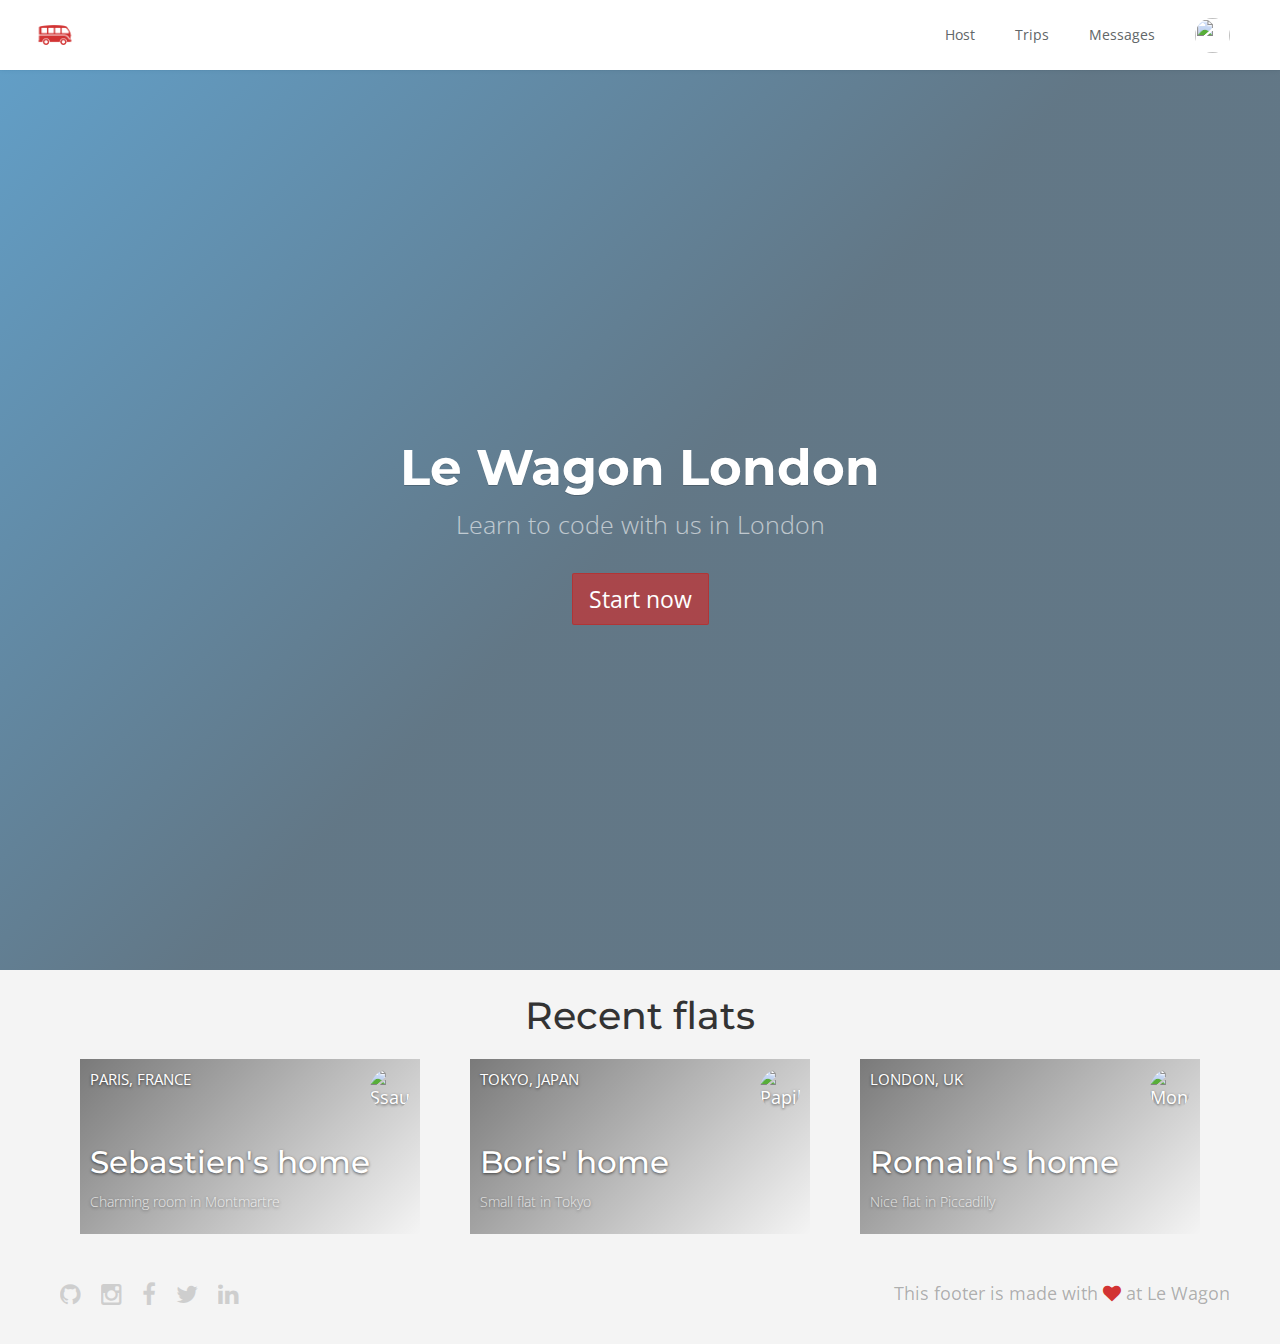
==== commit 1a17bc05: "Automated commit at 2018-02-12 15:34:44 UTC by middleman-deploy 2.0.0-alpha" ====
--- a/index.html
+++ b/index.html
@@ -7,7 +7,7 @@
           content="width=device-width, initial-scale=1, shrink-to-fit=no">
     <!-- Use the title from a page's frontmatter if it has one -->
     <title>Le Wagon - Middleman</title>
-    <link href="stylesheets/application-53583a4e.css" rel="stylesheet" />
+    <link href="stylesheets/application-7b0061a3.css" rel="stylesheet" />
     <script src="javascripts/application-93de88c9.js"></script>
     <link href="images/favicon-f15af148.png" rel="icon" type="image/png" />
   </head>
@@ -52,56 +52,54 @@
   </div>
 </div>
 
-    <div class="banner" style="background-image: linear-gradient(-225deg, rgba(0,101,168,0.6) 0%, rgba(0,36,61,0.6) 50%), url('https://kitt.lewagon.com/placeholder/cities/berlin');">
+    <div class="banner" style="background-image: linear-gradient(-225deg, rgba(0,101,168,0.6) 0%, rgba(0,36,61,0.6) 50%), url('https://kitt.lewagon.com/placeholder/cities/london');">
   <div class="banner-content">
-    <h1>Le Wagon Berlin</h1>
-    <p>Learn to code with us in Berlin</p>
+    <h1>Le Wagon London</h1>
+    <p>Learn to code with us in London</p>
     <a class="btn btn-primary btn-lg">Start now</a>
   </div>
 </div>
 
 
-<div class="container">
+<div class="container" id="home-flats">
+  <h2 class="text-center">Recent flats</h2>
   <div class="row">
-    <div class="col-xs-12 col-sm-4">
-      <div class="card" style="background-image: linear-gradient(rgba(0,0,0,0.3), rgba(0,0,0,0.2)), url('https://kitt.lewagon.com/placeholder/cities/london');">
-        <div class="card-category">Popular</div>
-        <div class="card-description">
-          <h2>Le Wagon London</h2>
-          <p>Very cool city, the best</p>
+      <div class="col-xs-12 col-sm-6 col-md-4">
+        <div class="card" style="background-image: linear-gradient(-225deg, rgba(0,0,0,0.5) 0%, rgba(0,0,0,0) 100%), url('https://kitt.lewagon.com/placeholder/cities/paris');">
+          <div class="card-category">Paris, France</div>
+          <div class="card-description">
+            <h3>Sebastien's home</h3>
+            <p>Charming room in Montmartre</p>
+          </div>
+          <img src="https://kitt.lewagon.com/placeholder/users/ssaunier" class="card-user" alt="Ssaunier" />
+          <a href="flats/ssaunier.html" class="card-link"></a>
         </div>
-        <img class="card-user" src="https://kitt.lewagon.com/placeholder/users/tgenaitay">
-        <a class="card-link" href="#" ></a>
       </div>
-
-    </div>
-    <div class="col-xs-12 col-sm-4">
-     <div class="card" style="background-image: linear-gradient(rgba(0,0,0,0.3), rgba(0,0,0,0.2)), url('https://kitt.lewagon.com/placeholder/cities/berlin');">
-       <div class="card-category">Popular</div>
-       <div class="card-description">
-         <h2>Le Wagon Berlin</h2>
-         <p>Very cool city, the best</p>
-       </div>
-       <img class="card-user" src="https://kitt.lewagon.com/placeholder/users/tgenaitay">
-       <a class="card-link" href="#" ></a>
-     </div>
-
-      <!-- insert <div class="card"> -->
-    </div>
-    <div class="col-xs-12 col-sm-4">
-     <div class="card" style="background-image: linear-gradient(rgba(0,0,0,0.3), rgba(0,0,0,0.2)), url('https://kitt.lewagon.com/placeholder/cities/Paris');">
-       <div class="card-category">Popular</div>
-       <div class="card-description">
-         <h2>Le Wagon Paris</h2>
-         <p>Very cool city, the best</p>
-       </div>
-       <img class="card-user" src="https://kitt.lewagon.com/placeholder/users/tgenaitay">
-       <a class="card-link" href="#" ></a>
-     </div>
-      <!-- insert <div class="card"> -->
-    </div>
+      <div class="col-xs-12 col-sm-6 col-md-4">
+        <div class="card" style="background-image: linear-gradient(-225deg, rgba(0,0,0,0.5) 0%, rgba(0,0,0,0) 100%), url('https://kitt.lewagon.com/placeholder/cities/tokyo');">
+          <div class="card-category">Tokyo, Japan</div>
+          <div class="card-description">
+            <h3>Boris' home</h3>
+            <p>Small flat in Tokyo</p>
+          </div>
+          <img src="https://kitt.lewagon.com/placeholder/users/papillard" class="card-user" alt="Papillard" />
+          <a href="flats/papillard.html" class="card-link"></a>
+        </div>
+      </div>
+      <div class="col-xs-12 col-sm-6 col-md-4">
+        <div class="card" style="background-image: linear-gradient(-225deg, rgba(0,0,0,0.5) 0%, rgba(0,0,0,0) 100%), url('https://kitt.lewagon.com/placeholder/cities/london');">
+          <div class="card-category">London, UK</div>
+          <div class="card-description">
+            <h3>Romain's home</h3>
+            <p>Nice flat in Piccadilly</p>
+          </div>
+          <img src="https://kitt.lewagon.com/placeholder/users/monsieurpaillard" class="card-user" alt="Monsieurpaillard" />
+          <a href="flats/monsieurpaillard.html" class="card-link"></a>
+        </div>
+      </div>
   </div>
 </div>
+
 
 
     <div class="footer">
--- a/stylesheets/application-7b0061a3.css
+++ b/stylesheets/application-7b0061a3.css
@@ -0,0 +1,8 @@
+@import url("https://fonts.googleapis.com/css?family=Open+Sans:400,300,700|Montserrat:400,100,300,700,500");/*!
+ * Bootstrap v3.3.7 (http://getbootstrap.com)
+ * Copyright 2011-2016 Twitter, Inc.
+ * Licensed under MIT (https://github.com/twbs/bootstrap/blob/master/LICENSE)
+ *//*! normalize.css v3.0.3 | MIT License | github.com/necolas/normalize.css */html{font-family:sans-serif;-ms-text-size-adjust:100%;-webkit-text-size-adjust:100%}body{margin:0}article,aside,details,figcaption,figure,footer,header,hgroup,main,menu,nav,section,summary{display:block}audio,canvas,progress,video{display:inline-block;vertical-align:baseline}audio:not([controls]){display:none;height:0}[hidden],template{display:none}a{background-color:transparent}a:active,a:hover{outline:0}abbr[title]{border-bottom:1px dotted}b,strong{font-weight:bold}dfn{font-style:italic}h1{font-size:2em;margin:0.67em 0}mark{background:#ff0;color:#000}small{font-size:80%}sub,sup{font-size:75%;line-height:0;position:relative;vertical-align:baseline}sup{top:-0.5em}sub{bottom:-0.25em}img{border:0}svg:not(:root){overflow:hidden}figure{margin:1em 40px}hr{-webkit-box-sizing:content-box;box-sizing:content-box;height:0}pre{overflow:auto}code,kbd,pre,samp{font-family:monospace, monospace;font-size:1em}button,input,optgroup,select,textarea{color:inherit;font:inherit;margin:0}button{overflow:visible}button,select{text-transform:none}button,html input[type="button"],input[type="reset"],input[type="submit"]{-webkit-appearance:button;cursor:pointer}button[disabled],html input[disabled]{cursor:default}button::-moz-focus-inner,input::-moz-focus-inner{border:0;padding:0}input{line-height:normal}input[type="checkbox"],input[type="radio"]{-webkit-box-sizing:border-box;box-sizing:border-box;padding:0}input[type="number"]::-webkit-inner-spin-button,input[type="number"]::-webkit-outer-spin-button{height:auto}input[type="search"]{-webkit-appearance:textfield;-webkit-box-sizing:content-box;box-sizing:content-box}input[type="search"]::-webkit-search-cancel-button,input[type="search"]::-webkit-search-decoration{-webkit-appearance:none}fieldset{border:1px solid #c0c0c0;margin:0 2px;padding:0.35em 0.625em 0.75em}legend{border:0;padding:0}textarea{overflow:auto}optgroup{font-weight:bold}table{border-collapse:collapse;border-spacing:0}td,th{padding:0}/*! Source: https://github.com/h5bp/html5-boilerplate/blob/master/src/css/main.css */@media print{*,*:before,*:after{background:transparent !important;color:#000 !important;-webkit-box-shadow:none !important;box-shadow:none !important;text-shadow:none !important}a,a:visited{text-decoration:underline}a[href]:after{content:" (" attr(href) ")"}abbr[title]:after{content:" (" attr(title) ")"}a[href^="#"]:after,a[href^="javascript:"]:after{content:""}pre,blockquote{border:1px solid #999;page-break-inside:avoid}thead{display:table-header-group}tr,img{page-break-inside:avoid}img{max-width:100% !important}p,h2,h3{orphans:3;widows:3}h2,h3{page-break-after:avoid}.navbar{display:none}.btn>.caret,.dropup>.btn>.caret{border-top-color:#000 !important}.label{border:1px solid #000}.table{border-collapse:collapse !important}.table td,.table th{background-color:#fff !important}.table-bordered th,.table-bordered td{border:1px solid #ddd !important}}@font-face{font-family:'Glyphicons Halflings';src:url("../assets/bootstrap/glyphicons-halflings-regular-86b6f62b.eot");src:url("../assets/bootstrap/glyphicons-halflings-regular-86b6f62b.eot?#iefix") format("embedded-opentype"),url("../assets/bootstrap/glyphicons-halflings-regular-ca35b697.woff2") format("woff2"),url("../assets/bootstrap/glyphicons-halflings-regular-278e49a8.woff") format("woff"),url("../assets/bootstrap/glyphicons-halflings-regular-44bc1850.ttf") format("truetype"),url("../assets/bootstrap/glyphicons-halflings-regular-de51a849.svg#glyphicons_halflingsregular") format("svg")}.glyphicon{position:relative;top:1px;display:inline-block;font-family:'Glyphicons Halflings';font-style:normal;font-weight:normal;line-height:1;-webkit-font-smoothing:antialiased;-moz-osx-font-smoothing:grayscale}.glyphicon-asterisk:before{content:"\002a"}.glyphicon-plus:before{content:"\002b"}.glyphicon-euro:before,.glyphicon-eur:before{content:"\20ac"}.glyphicon-minus:before{content:"\2212"}.glyphicon-cloud:before{content:"\2601"}.glyphicon-envelope:before{content:"\2709"}.glyphicon-pencil:before{content:"\270f"}.glyphicon-glass:before{content:"\e001"}.glyphicon-music:before{content:"\e002"}.glyphicon-search:before{content:"\e003"}.glyphicon-heart:before{content:"\e005"}.glyphicon-star:before{content:"\e006"}.glyphicon-star-empty:before{content:"\e007"}.glyphicon-user:before{content:"\e008"}.glyphicon-film:before{content:"\e009"}.glyphicon-th-large:before{content:"\e010"}.glyphicon-th:before{content:"\e011"}.glyphicon-th-list:before{content:"\e012"}.glyphicon-ok:before{content:"\e013"}.glyphicon-remove:before{content:"\e014"}.glyphicon-zoom-in:before{content:"\e015"}.glyphicon-zoom-out:before{content:"\e016"}.glyphicon-off:before{content:"\e017"}.glyphicon-signal:before{content:"\e018"}.glyphicon-cog:before{content:"\e019"}.glyphicon-trash:before{content:"\e020"}.glyphicon-home:before{content:"\e021"}.glyphicon-file:before{content:"\e022"}.glyphicon-time:before{content:"\e023"}.glyphicon-road:before{content:"\e024"}.glyphicon-download-alt:before{content:"\e025"}.glyphicon-download:before{content:"\e026"}.glyphicon-upload:before{content:"\e027"}.glyphicon-inbox:before{content:"\e028"}.glyphicon-play-circle:before{content:"\e029"}.glyphicon-repeat:before{content:"\e030"}.glyphicon-refresh:before{content:"\e031"}.glyphicon-list-alt:before{content:"\e032"}.glyphicon-lock:before{content:"\e033"}.glyphicon-flag:before{content:"\e034"}.glyphicon-headphones:before{content:"\e035"}.glyphicon-volume-off:before{content:"\e036"}.glyphicon-volume-down:before{content:"\e037"}.glyphicon-volume-up:before{content:"\e038"}.glyphicon-qrcode:before{content:"\e039"}.glyphicon-barcode:before{content:"\e040"}.glyphicon-tag:before{content:"\e041"}.glyphicon-tags:before{content:"\e042"}.glyphicon-book:before{content:"\e043"}.glyphicon-bookmark:before{content:"\e044"}.glyphicon-print:before{content:"\e045"}.glyphicon-camera:before{content:"\e046"}.glyphicon-font:before{content:"\e047"}.glyphicon-bold:before{content:"\e048"}.glyphicon-italic:before{content:"\e049"}.glyphicon-text-height:before{content:"\e050"}.glyphicon-text-width:before{content:"\e051"}.glyphicon-align-left:before{content:"\e052"}.glyphicon-align-center:before{content:"\e053"}.glyphicon-align-right:before{content:"\e054"}.glyphicon-align-justify:before{content:"\e055"}.glyphicon-list:before{content:"\e056"}.glyphicon-indent-left:before{content:"\e057"}.glyphicon-indent-right:before{content:"\e058"}.glyphicon-facetime-video:before{content:"\e059"}.glyphicon-picture:before{content:"\e060"}.glyphicon-map-marker:before{content:"\e062"}.glyphicon-adjust:before{content:"\e063"}.glyphicon-tint:before{content:"\e064"}.glyphicon-edit:before{content:"\e065"}.glyphicon-share:before{content:"\e066"}.glyphicon-check:before{content:"\e067"}.glyphicon-move:before{content:"\e068"}.glyphicon-step-backward:before{content:"\e069"}.glyphicon-fast-backward:before{content:"\e070"}.glyphicon-backward:before{content:"\e071"}.glyphicon-play:before{content:"\e072"}.glyphicon-pause:before{content:"\e073"}.glyphicon-stop:before{content:"\e074"}.glyphicon-forward:before{content:"\e075"}.glyphicon-fast-forward:before{content:"\e076"}.glyphicon-step-forward:before{content:"\e077"}.glyphicon-eject:before{content:"\e078"}.glyphicon-chevron-left:before{content:"\e079"}.glyphicon-chevron-right:before{content:"\e080"}.glyphicon-plus-sign:before{content:"\e081"}.glyphicon-minus-sign:before{content:"\e082"}.glyphicon-remove-sign:before{content:"\e083"}.glyphicon-ok-sign:before{content:"\e084"}.glyphicon-question-sign:before{content:"\e085"}.glyphicon-info-sign:before{content:"\e086"}.glyphicon-screenshot:before{content:"\e087"}.glyphicon-remove-circle:before{content:"\e088"}.glyphicon-ok-circle:before{content:"\e089"}.glyphicon-ban-circle:before{content:"\e090"}.glyphicon-arrow-left:before{content:"\e091"}.glyphicon-arrow-right:before{content:"\e092"}.glyphicon-arrow-up:before{content:"\e093"}.glyphicon-arrow-down:before{content:"\e094"}.glyphicon-share-alt:before{content:"\e095"}.glyphicon-resize-full:before{content:"\e096"}.glyphicon-resize-small:before{content:"\e097"}.glyphicon-exclamation-sign:before{content:"\e101"}.glyphicon-gift:before{content:"\e102"}.glyphicon-leaf:before{content:"\e103"}.glyphicon-fire:before{content:"\e104"}.glyphicon-eye-open:before{content:"\e105"}.glyphicon-eye-close:before{content:"\e106"}.glyphicon-warning-sign:before{content:"\e107"}.glyphicon-plane:before{content:"\e108"}.glyphicon-calendar:before{content:"\e109"}.glyphicon-random:before{content:"\e110"}.glyphicon-comment:before{content:"\e111"}.glyphicon-magnet:before{content:"\e112"}.glyphicon-chevron-up:before{content:"\e113"}.glyphicon-chevron-down:before{content:"\e114"}.glyphicon-retweet:before{content:"\e115"}.glyphicon-shopping-cart:before{content:"\e116"}.glyphicon-folder-close:before{content:"\e117"}.glyphicon-folder-open:before{content:"\e118"}.glyphicon-resize-vertical:before{content:"\e119"}.glyphicon-resize-horizontal:before{content:"\e120"}.glyphicon-hdd:before{content:"\e121"}.glyphicon-bullhorn:before{content:"\e122"}.glyphicon-bell:before{content:"\e123"}.glyphicon-certificate:before{content:"\e124"}.glyphicon-thumbs-up:before{content:"\e125"}.glyphicon-thumbs-down:before{content:"\e126"}.glyphicon-hand-right:before{content:"\e127"}.glyphicon-hand-left:before{content:"\e128"}.glyphicon-hand-up:before{content:"\e129"}.glyphicon-hand-down:before{content:"\e130"}.glyphicon-circle-arrow-right:before{content:"\e131"}.glyphicon-circle-arrow-left:before{content:"\e132"}.glyphicon-circle-arrow-up:before{content:"\e133"}.glyphicon-circle-arrow-down:before{content:"\e134"}.glyphicon-globe:before{content:"\e135"}.glyphicon-wrench:before{content:"\e136"}.glyphicon-tasks:before{content:"\e137"}.glyphicon-filter:before{content:"\e138"}.glyphicon-briefcase:before{content:"\e139"}.glyphicon-fullscreen:before{content:"\e140"}.glyphicon-dashboard:before{content:"\e141"}.glyphicon-paperclip:before{content:"\e142"}.glyphicon-heart-empty:before{content:"\e143"}.glyphicon-link:before{content:"\e144"}.glyphicon-phone:before{content:"\e145"}.glyphicon-pushpin:before{content:"\e146"}.glyphicon-usd:before{content:"\e148"}.glyphicon-gbp:before{content:"\e149"}.glyphicon-sort:before{content:"\e150"}.glyphicon-sort-by-alphabet:before{content:"\e151"}.glyphicon-sort-by-alphabet-alt:before{content:"\e152"}.glyphicon-sort-by-order:before{content:"\e153"}.glyphicon-sort-by-order-alt:before{content:"\e154"}.glyphicon-sort-by-attributes:before{content:"\e155"}.glyphicon-sort-by-attributes-alt:before{content:"\e156"}.glyphicon-unchecked:before{content:"\e157"}.glyphicon-expand:before{content:"\e158"}.glyphicon-collapse-down:before{content:"\e159"}.glyphicon-collapse-up:before{content:"\e160"}.glyphicon-log-in:before{content:"\e161"}.glyphicon-flash:before{content:"\e162"}.glyphicon-log-out:before{content:"\e163"}.glyphicon-new-window:before{content:"\e164"}.glyphicon-record:before{content:"\e165"}.glyphicon-save:before{content:"\e166"}.glyphicon-open:before{content:"\e167"}.glyphicon-saved:before{content:"\e168"}.glyphicon-import:before{content:"\e169"}.glyphicon-export:before{content:"\e170"}.glyphicon-send:before{content:"\e171"}.glyphicon-floppy-disk:before{content:"\e172"}.glyphicon-floppy-saved:before{content:"\e173"}.glyphicon-floppy-remove:before{content:"\e174"}.glyphicon-floppy-save:before{content:"\e175"}.glyphicon-floppy-open:before{content:"\e176"}.glyphicon-credit-card:before{content:"\e177"}.glyphicon-transfer:before{content:"\e178"}.glyphicon-cutlery:before{content:"\e179"}.glyphicon-header:before{content:"\e180"}.glyphicon-compressed:before{content:"\e181"}.glyphicon-earphone:before{content:"\e182"}.glyphicon-phone-alt:before{content:"\e183"}.glyphicon-tower:before{content:"\e184"}.glyphicon-stats:before{content:"\e185"}.glyphicon-sd-video:before{content:"\e186"}.glyphicon-hd-video:before{content:"\e187"}.glyphicon-subtitles:before{content:"\e188"}.glyphicon-sound-stereo:before{content:"\e189"}.glyphicon-sound-dolby:before{content:"\e190"}.glyphicon-sound-5-1:before{content:"\e191"}.glyphicon-sound-6-1:before{content:"\e192"}.glyphicon-sound-7-1:before{content:"\e193"}.glyphicon-copyright-mark:before{content:"\e194"}.glyphicon-registration-mark:before{content:"\e195"}.glyphicon-cloud-download:before{content:"\e197"}.glyphicon-cloud-upload:before{content:"\e198"}.glyphicon-tree-conifer:before{content:"\e199"}.glyphicon-tree-deciduous:before{content:"\e200"}.glyphicon-cd:before{content:"\e201"}.glyphicon-save-file:before{content:"\e202"}.glyphicon-open-file:before{content:"\e203"}.glyphicon-level-up:before{content:"\e204"}.glyphicon-copy:before{content:"\e205"}.glyphicon-paste:before{content:"\e206"}.glyphicon-alert:before{content:"\e209"}.glyphicon-equalizer:before{content:"\e210"}.glyphicon-king:before{content:"\e211"}.glyphicon-queen:before{content:"\e212"}.glyphicon-pawn:before{content:"\e213"}.glyphicon-bishop:before{content:"\e214"}.glyphicon-knight:before{content:"\e215"}.glyphicon-baby-formula:before{content:"\e216"}.glyphicon-tent:before{content:"\26fa"}.glyphicon-blackboard:before{content:"\e218"}.glyphicon-bed:before{content:"\e219"}.glyphicon-apple:before{content:"\f8ff"}.glyphicon-erase:before{content:"\e221"}.glyphicon-hourglass:before{content:"\231b"}.glyphicon-lamp:before{content:"\e223"}.glyphicon-duplicate:before{content:"\e224"}.glyphicon-piggy-bank:before{content:"\e225"}.glyphicon-scissors:before{content:"\e226"}.glyphicon-bitcoin:before{content:"\e227"}.glyphicon-btc:before{content:"\e227"}.glyphicon-xbt:before{content:"\e227"}.glyphicon-yen:before{content:"\00a5"}.glyphicon-jpy:before{content:"\00a5"}.glyphicon-ruble:before{content:"\20bd"}.glyphicon-rub:before{content:"\20bd"}.glyphicon-scale:before{content:"\e230"}.glyphicon-ice-lolly:before{content:"\e231"}.glyphicon-ice-lolly-tasted:before{content:"\e232"}.glyphicon-education:before{content:"\e233"}.glyphicon-option-horizontal:before{content:"\e234"}.glyphicon-option-vertical:before{content:"\e235"}.glyphicon-menu-hamburger:before{content:"\e236"}.glyphicon-modal-window:before{content:"\e237"}.glyphicon-oil:before{content:"\e238"}.glyphicon-grain:before{content:"\e239"}.glyphicon-sunglasses:before{content:"\e240"}.glyphicon-text-size:before{content:"\e241"}.glyphicon-text-color:before{content:"\e242"}.glyphicon-text-background:before{content:"\e243"}.glyphicon-object-align-top:before{content:"\e244"}.glyphicon-object-align-bottom:before{content:"\e245"}.glyphicon-object-align-horizontal:before{content:"\e246"}.glyphicon-object-align-left:before{content:"\e247"}.glyphicon-object-align-vertical:before{content:"\e248"}.glyphicon-object-align-right:before{content:"\e249"}.glyphicon-triangle-right:before{content:"\e250"}.glyphicon-triangle-left:before{content:"\e251"}.glyphicon-triangle-bottom:before{content:"\e252"}.glyphicon-triangle-top:before{content:"\e253"}.glyphicon-console:before{content:"\e254"}.glyphicon-superscript:before{content:"\e255"}.glyphicon-subscript:before{content:"\e256"}.glyphicon-menu-left:before{content:"\e257"}.glyphicon-menu-right:before{content:"\e258"}.glyphicon-menu-down:before{content:"\e259"}.glyphicon-menu-up:before{content:"\e260"}*{-webkit-box-sizing:border-box;box-sizing:border-box}*:before,*:after{-webkit-box-sizing:border-box;box-sizing:border-box}html{font-size:10px;-webkit-tap-highlight-color:transparent}body{font-family:"Open Sans", "Helvetica", "sans-serif";font-size:18px;line-height:1.42857143;color:#333333;background-color:#F4F4F4}input,button,select,textarea{font-family:inherit;font-size:inherit;line-height:inherit}a{color:rgba(200,50,50,0.7);text-decoration:none}a:hover,a:focus{color:rgba(139,35,35,0.7);text-decoration:underline}a:focus{outline:5px auto -webkit-focus-ring-color;outline-offset:-2px}figure{margin:0}img{vertical-align:middle}.img-responsive{display:block;max-width:100%;height:auto}.img-rounded{border-radius:2px}.img-thumbnail{padding:4px;line-height:1.42857143;background-color:#F4F4F4;border:1px solid #ddd;border-radius:2px;-webkit-transition:all 0.2s ease-in-out;transition:all 0.2s ease-in-out;display:inline-block;max-width:100%;height:auto}.img-circle{border-radius:50%}hr{margin-top:25px;margin-bottom:25px;border:0;border-top:1px solid #eeeeee}.sr-only{position:absolute;width:1px;height:1px;margin:-1px;padding:0;overflow:hidden;clip:rect(0, 0, 0, 0);border:0}.sr-only-focusable:active,.sr-only-focusable:focus{position:static;width:auto;height:auto;margin:0;overflow:visible;clip:auto}[role="button"]{cursor:pointer}h1,h2,h3,h4,h5,h6,.h1,.h2,.h3,.h4,.h5,.h6{font-family:"Montserrat", "Helvetica", "sans-serif";font-weight:500;line-height:1.1;color:inherit}h1 small,h1 .small,h2 small,h2 .small,h3 small,h3 .small,h4 small,h4 .small,h5 small,h5 .small,h6 small,h6 .small,.h1 small,.h1 .small,.h2 small,.h2 .small,.h3 small,.h3 .small,.h4 small,.h4 .small,.h5 small,.h5 .small,.h6 small,.h6 .small{font-weight:normal;line-height:1;color:#777777}h1,.h1,h2,.h2,h3,.h3{margin-top:25px;margin-bottom:12.5px}h1 small,h1 .small,.h1 small,.h1 .small,h2 small,h2 .small,.h2 small,.h2 .small,h3 small,h3 .small,.h3 small,.h3 .small{font-size:65%}h4,.h4,h5,.h5,h6,.h6{margin-top:12.5px;margin-bottom:12.5px}h4 small,h4 .small,.h4 small,.h4 .small,h5 small,h5 .small,.h5 small,.h5 .small,h6 small,h6 .small,.h6 small,.h6 .small{font-size:75%}h1,.h1{font-size:46px}h2,.h2{font-size:38px}h3,.h3{font-size:31px}h4,.h4{font-size:23px}h5,.h5{font-size:18px}h6,.h6{font-size:16px}p{margin:0 0 12.5px}.lead{margin-bottom:25px;font-size:20px;font-weight:300;line-height:1.4}@media (min-width: 768px){.lead{font-size:27px}}small,.small{font-size:88%}mark,.mark{background-color:#fcf8e3;padding:.2em}.text-left{text-align:left}.text-right{text-align:right}.text-center{text-align:center}.text-justify{text-align:justify}.text-nowrap{white-space:nowrap}.text-lowercase{text-transform:lowercase}.text-uppercase,.initialism{text-transform:uppercase}.text-capitalize{text-transform:capitalize}.text-muted{color:#777777}.text-primary{color:rgba(200,50,50,0.7)}a.text-primary:hover,a.text-primary:focus{color:rgba(159,40,40,0.7)}.text-success{color:#3c763d}a.text-success:hover,a.text-success:focus{color:#2b542c}.text-info{color:#31708f}a.text-info:hover,a.text-info:focus{color:#245269}.text-warning{color:#8a6d3b}a.text-warning:hover,a.text-warning:focus{color:#66512c}.text-danger{color:#a94442}a.text-danger:hover,a.text-danger:focus{color:#843534}.bg-primary{color:#fff}.bg-primary{background-color:rgba(200,50,50,0.7)}a.bg-primary:hover,a.bg-primary:focus{background-color:rgba(159,40,40,0.7)}.bg-success{background-color:#dff0d8}a.bg-success:hover,a.bg-success:focus{background-color:#c1e2b3}.bg-info{background-color:#d9edf7}a.bg-info:hover,a.bg-info:focus{background-color:#afd9ee}.bg-warning{background-color:#fcf8e3}a.bg-warning:hover,a.bg-warning:focus{background-color:#f7ecb5}.bg-danger{background-color:#f2dede}a.bg-danger:hover,a.bg-danger:focus{background-color:#e4b9b9}.page-header{padding-bottom:11.5px;margin:50px 0 25px;border-bottom:1px solid #eeeeee}ul,ol{margin-top:0;margin-bottom:12.5px}ul ul,ul ol,ol ul,ol ol{margin-bottom:0}.list-unstyled{padding-left:0;list-style:none}.list-inline{padding-left:0;list-style:none;margin-left:-5px}.list-inline>li{display:inline-block;padding-left:5px;padding-right:5px}dl{margin-top:0;margin-bottom:25px}dt,dd{line-height:1.42857143}dt{font-weight:bold}dd{margin-left:0}.dl-horizontal dd:before,.dl-horizontal dd:after{content:" ";display:table}.dl-horizontal dd:after{clear:both}@media (min-width: 768px){.dl-horizontal dt{float:left;width:160px;clear:left;text-align:right;overflow:hidden;text-overflow:ellipsis;white-space:nowrap}.dl-horizontal dd{margin-left:180px}}abbr[title],abbr[data-original-title]{cursor:help;border-bottom:1px dotted #777777}.initialism{font-size:90%}blockquote{padding:12.5px 25px;margin:0 0 25px;font-size:22.5px;border-left:5px solid #eeeeee}blockquote p:last-child,blockquote ul:last-child,blockquote ol:last-child{margin-bottom:0}blockquote footer,blockquote small,blockquote .small{display:block;font-size:80%;line-height:1.42857143;color:#777777}blockquote footer:before,blockquote small:before,blockquote .small:before{content:'\2014 \00A0'}.blockquote-reverse,blockquote.pull-right{padding-right:15px;padding-left:0;border-right:5px solid #eeeeee;border-left:0;text-align:right}.blockquote-reverse footer:before,.blockquote-reverse small:before,.blockquote-reverse .small:before,blockquote.pull-right footer:before,blockquote.pull-right small:before,blockquote.pull-right .small:before{content:''}.blockquote-reverse footer:after,.blockquote-reverse small:after,.blockquote-reverse .small:after,blockquote.pull-right footer:after,blockquote.pull-right small:after,blockquote.pull-right .small:after{content:'\00A0 \2014'}address{margin-bottom:25px;font-style:normal;line-height:1.42857143}code,kbd,pre,samp{font-family:Menlo, Monaco, Consolas, "Courier New", monospace}code{padding:2px 4px;font-size:90%;color:#c7254e;background-color:#f9f2f4;border-radius:2px}kbd{padding:2px 4px;font-size:90%;color:#fff;background-color:#333;border-radius:2px;-webkit-box-shadow:inset 0 -1px 0 rgba(0,0,0,0.25);box-shadow:inset 0 -1px 0 rgba(0,0,0,0.25)}kbd kbd{padding:0;font-size:100%;font-weight:bold;-webkit-box-shadow:none;box-shadow:none}pre{display:block;padding:12px;margin:0 0 12.5px;font-size:17px;line-height:1.42857143;word-break:break-all;word-wrap:break-word;color:#333333;background-color:#f5f5f5;border:1px solid #ccc;border-radius:2px}pre code{padding:0;font-size:inherit;color:inherit;white-space:pre-wrap;background-color:transparent;border-radius:0}.pre-scrollable{max-height:340px;overflow-y:scroll}.container{margin-right:auto;margin-left:auto;padding-left:15px;padding-right:15px}.container:before,.container:after{content:" ";display:table}.container:after{clear:both}@media (min-width: 768px){.container{width:750px}}@media (min-width: 992px){.container{width:970px}}@media (min-width: 1200px){.container{width:1170px}}.container-fluid{margin-right:auto;margin-left:auto;padding-left:15px;padding-right:15px}.container-fluid:before,.container-fluid:after{content:" ";display:table}.container-fluid:after{clear:both}.row{margin-left:-15px;margin-right:-15px}.row:before,.row:after{content:" ";display:table}.row:after{clear:both}.col-xs-1,.col-sm-1,.col-md-1,.col-lg-1,.col-xs-2,.col-sm-2,.col-md-2,.col-lg-2,.col-xs-3,.col-sm-3,.col-md-3,.col-lg-3,.col-xs-4,.col-sm-4,.col-md-4,.col-lg-4,.col-xs-5,.col-sm-5,.col-md-5,.col-lg-5,.col-xs-6,.col-sm-6,.col-md-6,.col-lg-6,.col-xs-7,.col-sm-7,.col-md-7,.col-lg-7,.col-xs-8,.col-sm-8,.col-md-8,.col-lg-8,.col-xs-9,.col-sm-9,.col-md-9,.col-lg-9,.col-xs-10,.col-sm-10,.col-md-10,.col-lg-10,.col-xs-11,.col-sm-11,.col-md-11,.col-lg-11,.col-xs-12,.col-sm-12,.col-md-12,.col-lg-12{position:relative;min-height:1px;padding-left:15px;padding-right:15px}.col-xs-1,.col-xs-2,.col-xs-3,.col-xs-4,.col-xs-5,.col-xs-6,.col-xs-7,.col-xs-8,.col-xs-9,.col-xs-10,.col-xs-11,.col-xs-12{float:left}.col-xs-1{width:8.33333333%}.col-xs-2{width:16.66666667%}.col-xs-3{width:25%}.col-xs-4{width:33.33333333%}.col-xs-5{width:41.66666667%}.col-xs-6{width:50%}.col-xs-7{width:58.33333333%}.col-xs-8{width:66.66666667%}.col-xs-9{width:75%}.col-xs-10{width:83.33333333%}.col-xs-11{width:91.66666667%}.col-xs-12{width:100%}.col-xs-pull-0{right:auto}.col-xs-pull-1{right:8.33333333%}.col-xs-pull-2{right:16.66666667%}.col-xs-pull-3{right:25%}.col-xs-pull-4{right:33.33333333%}.col-xs-pull-5{right:41.66666667%}.col-xs-pull-6{right:50%}.col-xs-pull-7{right:58.33333333%}.col-xs-pull-8{right:66.66666667%}.col-xs-pull-9{right:75%}.col-xs-pull-10{right:83.33333333%}.col-xs-pull-11{right:91.66666667%}.col-xs-pull-12{right:100%}.col-xs-push-0{left:auto}.col-xs-push-1{left:8.33333333%}.col-xs-push-2{left:16.66666667%}.col-xs-push-3{left:25%}.col-xs-push-4{left:33.33333333%}.col-xs-push-5{left:41.66666667%}.col-xs-push-6{left:50%}.col-xs-push-7{left:58.33333333%}.col-xs-push-8{left:66.66666667%}.col-xs-push-9{left:75%}.col-xs-push-10{left:83.33333333%}.col-xs-push-11{left:91.66666667%}.col-xs-push-12{left:100%}.col-xs-offset-0{margin-left:0%}.col-xs-offset-1{margin-left:8.33333333%}.col-xs-offset-2{margin-left:16.66666667%}.col-xs-offset-3{margin-left:25%}.col-xs-offset-4{margin-left:33.33333333%}.col-xs-offset-5{margin-left:41.66666667%}.col-xs-offset-6{margin-left:50%}.col-xs-offset-7{margin-left:58.33333333%}.col-xs-offset-8{margin-left:66.66666667%}.col-xs-offset-9{margin-left:75%}.col-xs-offset-10{margin-left:83.33333333%}.col-xs-offset-11{margin-left:91.66666667%}.col-xs-offset-12{margin-left:100%}@media (min-width: 768px){.col-sm-1,.col-sm-2,.col-sm-3,.col-sm-4,.col-sm-5,.col-sm-6,.col-sm-7,.col-sm-8,.col-sm-9,.col-sm-10,.col-sm-11,.col-sm-12{float:left}.col-sm-1{width:8.33333333%}.col-sm-2{width:16.66666667%}.col-sm-3{width:25%}.col-sm-4{width:33.33333333%}.col-sm-5{width:41.66666667%}.col-sm-6{width:50%}.col-sm-7{width:58.33333333%}.col-sm-8{width:66.66666667%}.col-sm-9{width:75%}.col-sm-10{width:83.33333333%}.col-sm-11{width:91.66666667%}.col-sm-12{width:100%}.col-sm-pull-0{right:auto}.col-sm-pull-1{right:8.33333333%}.col-sm-pull-2{right:16.66666667%}.col-sm-pull-3{right:25%}.col-sm-pull-4{right:33.33333333%}.col-sm-pull-5{right:41.66666667%}.col-sm-pull-6{right:50%}.col-sm-pull-7{right:58.33333333%}.col-sm-pull-8{right:66.66666667%}.col-sm-pull-9{right:75%}.col-sm-pull-10{right:83.33333333%}.col-sm-pull-11{right:91.66666667%}.col-sm-pull-12{right:100%}.col-sm-push-0{left:auto}.col-sm-push-1{left:8.33333333%}.col-sm-push-2{left:16.66666667%}.col-sm-push-3{left:25%}.col-sm-push-4{left:33.33333333%}.col-sm-push-5{left:41.66666667%}.col-sm-push-6{left:50%}.col-sm-push-7{left:58.33333333%}.col-sm-push-8{left:66.66666667%}.col-sm-push-9{left:75%}.col-sm-push-10{left:83.33333333%}.col-sm-push-11{left:91.66666667%}.col-sm-push-12{left:100%}.col-sm-offset-0{margin-left:0%}.col-sm-offset-1{margin-left:8.33333333%}.col-sm-offset-2{margin-left:16.66666667%}.col-sm-offset-3{margin-left:25%}.col-sm-offset-4{margin-left:33.33333333%}.col-sm-offset-5{margin-left:41.66666667%}.col-sm-offset-6{margin-left:50%}.col-sm-offset-7{margin-left:58.33333333%}.col-sm-offset-8{margin-left:66.66666667%}.col-sm-offset-9{margin-left:75%}.col-sm-offset-10{margin-left:83.33333333%}.col-sm-offset-11{margin-left:91.66666667%}.col-sm-offset-12{margin-left:100%}}@media (min-width: 992px){.col-md-1,.col-md-2,.col-md-3,.col-md-4,.col-md-5,.col-md-6,.col-md-7,.col-md-8,.col-md-9,.col-md-10,.col-md-11,.col-md-12{float:left}.col-md-1{width:8.33333333%}.col-md-2{width:16.66666667%}.col-md-3{width:25%}.col-md-4{width:33.33333333%}.col-md-5{width:41.66666667%}.col-md-6{width:50%}.col-md-7{width:58.33333333%}.col-md-8{width:66.66666667%}.col-md-9{width:75%}.col-md-10{width:83.33333333%}.col-md-11{width:91.66666667%}.col-md-12{width:100%}.col-md-pull-0{right:auto}.col-md-pull-1{right:8.33333333%}.col-md-pull-2{right:16.66666667%}.col-md-pull-3{right:25%}.col-md-pull-4{right:33.33333333%}.col-md-pull-5{right:41.66666667%}.col-md-pull-6{right:50%}.col-md-pull-7{right:58.33333333%}.col-md-pull-8{right:66.66666667%}.col-md-pull-9{right:75%}.col-md-pull-10{right:83.33333333%}.col-md-pull-11{right:91.66666667%}.col-md-pull-12{right:100%}.col-md-push-0{left:auto}.col-md-push-1{left:8.33333333%}.col-md-push-2{left:16.66666667%}.col-md-push-3{left:25%}.col-md-push-4{left:33.33333333%}.col-md-push-5{left:41.66666667%}.col-md-push-6{left:50%}.col-md-push-7{left:58.33333333%}.col-md-push-8{left:66.66666667%}.col-md-push-9{left:75%}.col-md-push-10{left:83.33333333%}.col-md-push-11{left:91.66666667%}.col-md-push-12{left:100%}.col-md-offset-0{margin-left:0%}.col-md-offset-1{margin-left:8.33333333%}.col-md-offset-2{margin-left:16.66666667%}.col-md-offset-3{margin-left:25%}.col-md-offset-4{margin-left:33.33333333%}.col-md-offset-5{margin-left:41.66666667%}.col-md-offset-6{margin-left:50%}.col-md-offset-7{margin-left:58.33333333%}.col-md-offset-8{margin-left:66.66666667%}.col-md-offset-9{margin-left:75%}.col-md-offset-10{margin-left:83.33333333%}.col-md-offset-11{margin-left:91.66666667%}.col-md-offset-12{margin-left:100%}}@media (min-width: 1200px){.col-lg-1,.col-lg-2,.col-lg-3,.col-lg-4,.col-lg-5,.col-lg-6,.col-lg-7,.col-lg-8,.col-lg-9,.col-lg-10,.col-lg-11,.col-lg-12{float:left}.col-lg-1{width:8.33333333%}.col-lg-2{width:16.66666667%}.col-lg-3{width:25%}.col-lg-4{width:33.33333333%}.col-lg-5{width:41.66666667%}.col-lg-6{width:50%}.col-lg-7{width:58.33333333%}.col-lg-8{width:66.66666667%}.col-lg-9{width:75%}.col-lg-10{width:83.33333333%}.col-lg-11{width:91.66666667%}.col-lg-12{width:100%}.col-lg-pull-0{right:auto}.col-lg-pull-1{right:8.33333333%}.col-lg-pull-2{right:16.66666667%}.col-lg-pull-3{right:25%}.col-lg-pull-4{right:33.33333333%}.col-lg-pull-5{right:41.66666667%}.col-lg-pull-6{right:50%}.col-lg-pull-7{right:58.33333333%}.col-lg-pull-8{right:66.66666667%}.col-lg-pull-9{right:75%}.col-lg-pull-10{right:83.33333333%}.col-lg-pull-11{right:91.66666667%}.col-lg-pull-12{right:100%}.col-lg-push-0{left:auto}.col-lg-push-1{left:8.33333333%}.col-lg-push-2{left:16.66666667%}.col-lg-push-3{left:25%}.col-lg-push-4{left:33.33333333%}.col-lg-push-5{left:41.66666667%}.col-lg-push-6{left:50%}.col-lg-push-7{left:58.33333333%}.col-lg-push-8{left:66.66666667%}.col-lg-push-9{left:75%}.col-lg-push-10{left:83.33333333%}.col-lg-push-11{left:91.66666667%}.col-lg-push-12{left:100%}.col-lg-offset-0{margin-left:0%}.col-lg-offset-1{margin-left:8.33333333%}.col-lg-offset-2{margin-left:16.66666667%}.col-lg-offset-3{margin-left:25%}.col-lg-offset-4{margin-left:33.33333333%}.col-lg-offset-5{margin-left:41.66666667%}.col-lg-offset-6{margin-left:50%}.col-lg-offset-7{margin-left:58.33333333%}.col-lg-offset-8{margin-left:66.66666667%}.col-lg-offset-9{margin-left:75%}.col-lg-offset-10{margin-left:83.33333333%}.col-lg-offset-11{margin-left:91.66666667%}.col-lg-offset-12{margin-left:100%}}table{background-color:transparent}caption{padding-top:8px;padding-bottom:8px;color:#777777;text-align:left}th{text-align:left}.table{width:100%;max-width:100%;margin-bottom:25px}.table>thead>tr>th,.table>thead>tr>td,.table>tbody>tr>th,.table>tbody>tr>td,.table>tfoot>tr>th,.table>tfoot>tr>td{padding:8px;line-height:1.42857143;vertical-align:top;border-top:1px solid #ddd}.table>thead>tr>th{vertical-align:bottom;border-bottom:2px solid #ddd}.table>caption+thead>tr:first-child>th,.table>caption+thead>tr:first-child>td,.table>colgroup+thead>tr:first-child>th,.table>colgroup+thead>tr:first-child>td,.table>thead:first-child>tr:first-child>th,.table>thead:first-child>tr:first-child>td{border-top:0}.table>tbody+tbody{border-top:2px solid #ddd}.table .table{background-color:#F4F4F4}.table-condensed>thead>tr>th,.table-condensed>thead>tr>td,.table-condensed>tbody>tr>th,.table-condensed>tbody>tr>td,.table-condensed>tfoot>tr>th,.table-condensed>tfoot>tr>td{padding:5px}.table-bordered{border:1px solid #ddd}.table-bordered>thead>tr>th,.table-bordered>thead>tr>td,.table-bordered>tbody>tr>th,.table-bordered>tbody>tr>td,.table-bordered>tfoot>tr>th,.table-bordered>tfoot>tr>td{border:1px solid #ddd}.table-bordered>thead>tr>th,.table-bordered>thead>tr>td{border-bottom-width:2px}.table-striped>tbody>tr:nth-of-type(odd){background-color:#f9f9f9}.table-hover>tbody>tr:hover{background-color:#f5f5f5}table col[class*="col-"]{position:static;float:none;display:table-column}table td[class*="col-"],table th[class*="col-"]{position:static;float:none;display:table-cell}.table>thead>tr>td.active,.table>thead>tr>th.active,.table>thead>tr.active>td,.table>thead>tr.active>th,.table>tbody>tr>td.active,.table>tbody>tr>th.active,.table>tbody>tr.active>td,.table>tbody>tr.active>th,.table>tfoot>tr>td.active,.table>tfoot>tr>th.active,.table>tfoot>tr.active>td,.table>tfoot>tr.active>th{background-color:#f5f5f5}.table-hover>tbody>tr>td.active:hover,.table-hover>tbody>tr>th.active:hover,.table-hover>tbody>tr.active:hover>td,.table-hover>tbody>tr:hover>.active,.table-hover>tbody>tr.active:hover>th{background-color:#e8e8e8}.table>thead>tr>td.success,.table>thead>tr>th.success,.table>thead>tr.success>td,.table>thead>tr.success>th,.table>tbody>tr>td.success,.table>tbody>tr>th.success,.table>tbody>tr.success>td,.table>tbody>tr.success>th,.table>tfoot>tr>td.success,.table>tfoot>tr>th.success,.table>tfoot>tr.success>td,.table>tfoot>tr.success>th{background-color:#dff0d8}.table-hover>tbody>tr>td.success:hover,.table-hover>tbody>tr>th.success:hover,.table-hover>tbody>tr.success:hover>td,.table-hover>tbody>tr:hover>.success,.table-hover>tbody>tr.success:hover>th{background-color:#d0e9c6}.table>thead>tr>td.info,.table>thead>tr>th.info,.table>thead>tr.info>td,.table>thead>tr.info>th,.table>tbody>tr>td.info,.table>tbody>tr>th.info,.table>tbody>tr.info>td,.table>tbody>tr.info>th,.table>tfoot>tr>td.info,.table>tfoot>tr>th.info,.table>tfoot>tr.info>td,.table>tfoot>tr.info>th{background-color:#d9edf7}.table-hover>tbody>tr>td.info:hover,.table-hover>tbody>tr>th.info:hover,.table-hover>tbody>tr.info:hover>td,.table-hover>tbody>tr:hover>.info,.table-hover>tbody>tr.info:hover>th{background-color:#c4e3f3}.table>thead>tr>td.warning,.table>thead>tr>th.warning,.table>thead>tr.warning>td,.table>thead>tr.warning>th,.table>tbody>tr>td.warning,.table>tbody>tr>th.warning,.table>tbody>tr.warning>td,.table>tbody>tr.warning>th,.table>tfoot>tr>td.warning,.table>tfoot>tr>th.warning,.table>tfoot>tr.warning>td,.table>tfoot>tr.warning>th{background-color:#fcf8e3}.table-hover>tbody>tr>td.warning:hover,.table-hover>tbody>tr>th.warning:hover,.table-hover>tbody>tr.warning:hover>td,.table-hover>tbody>tr:hover>.warning,.table-hover>tbody>tr.warning:hover>th{background-color:#faf2cc}.table>thead>tr>td.danger,.table>thead>tr>th.danger,.table>thead>tr.danger>td,.table>thead>tr.danger>th,.table>tbody>tr>td.danger,.table>tbody>tr>th.danger,.table>tbody>tr.danger>td,.table>tbody>tr.danger>th,.table>tfoot>tr>td.danger,.table>tfoot>tr>th.danger,.table>tfoot>tr.danger>td,.table>tfoot>tr.danger>th{background-color:#f2dede}.table-hover>tbody>tr>td.danger:hover,.table-hover>tbody>tr>th.danger:hover,.table-hover>tbody>tr.danger:hover>td,.table-hover>tbody>tr:hover>.danger,.table-hover>tbody>tr.danger:hover>th{background-color:#ebcccc}.table-responsive{overflow-x:auto;min-height:0.01%}@media screen and (max-width: 767px){.table-responsive{width:100%;margin-bottom:18.75px;overflow-y:hidden;-ms-overflow-style:-ms-autohiding-scrollbar;border:1px solid #ddd}.table-responsive>.table{margin-bottom:0}.table-responsive>.table>thead>tr>th,.table-responsive>.table>thead>tr>td,.table-responsive>.table>tbody>tr>th,.table-responsive>.table>tbody>tr>td,.table-responsive>.table>tfoot>tr>th,.table-responsive>.table>tfoot>tr>td{white-space:nowrap}.table-responsive>.table-bordered{border:0}.table-responsive>.table-bordered>thead>tr>th:first-child,.table-responsive>.table-bordered>thead>tr>td:first-child,.table-responsive>.table-bordered>tbody>tr>th:first-child,.table-responsive>.table-bordered>tbody>tr>td:first-child,.table-responsive>.table-bordered>tfoot>tr>th:first-child,.table-responsive>.table-bordered>tfoot>tr>td:first-child{border-left:0}.table-responsive>.table-bordered>thead>tr>th:last-child,.table-responsive>.table-bordered>thead>tr>td:last-child,.table-responsive>.table-bordered>tbody>tr>th:last-child,.table-responsive>.table-bordered>tbody>tr>td:last-child,.table-responsive>.table-bordered>tfoot>tr>th:last-child,.table-responsive>.table-bordered>tfoot>tr>td:last-child{border-right:0}.table-responsive>.table-bordered>tbody>tr:last-child>th,.table-responsive>.table-bordered>tbody>tr:last-child>td,.table-responsive>.table-bordered>tfoot>tr:last-child>th,.table-responsive>.table-bordered>tfoot>tr:last-child>td{border-bottom:0}}fieldset{padding:0;margin:0;border:0;min-width:0}legend{display:block;width:100%;padding:0;margin-bottom:25px;font-size:27px;line-height:inherit;color:#333333;border:0;border-bottom:1px solid #e5e5e5}label{display:inline-block;max-width:100%;margin-bottom:5px;font-weight:bold}input[type="search"]{-webkit-box-sizing:border-box;box-sizing:border-box}input[type="radio"],input[type="checkbox"]{margin:4px 0 0;margin-top:1px \9;line-height:normal}input[type="file"]{display:block}input[type="range"]{display:block;width:100%}select[multiple],select[size]{height:auto}input[type="file"]:focus,input[type="radio"]:focus,input[type="checkbox"]:focus{outline:5px auto -webkit-focus-ring-color;outline-offset:-2px}output{display:block;padding-top:7px;font-size:18px;line-height:1.42857143;color:#000000}.form-control{display:block;width:100%;height:39px;padding:6px 12px;font-size:18px;line-height:1.42857143;color:#000000;background-color:#fff;background-image:none;border:1px solid #ccc;border-radius:2px;-webkit-box-shadow:inset 0 1px 1px rgba(0,0,0,0.075);box-shadow:inset 0 1px 1px rgba(0,0,0,0.075);-webkit-transition:border-color ease-in-out 0.15s, box-shadow ease-in-out 0.15s;-webkit-transition:border-color ease-in-out 0.15s, -webkit-box-shadow ease-in-out 0.15s;transition:border-color ease-in-out 0.15s, -webkit-box-shadow ease-in-out 0.15s;transition:border-color ease-in-out 0.15s, box-shadow ease-in-out 0.15s;transition:border-color ease-in-out 0.15s, box-shadow ease-in-out 0.15s, -webkit-box-shadow ease-in-out 0.15s}.form-control:focus{border-color:#66afe9;outline:0;-webkit-box-shadow:inset 0 1px 1px rgba(0,0,0,0.075),0 0 8px rgba(102,175,233,0.6);box-shadow:inset 0 1px 1px rgba(0,0,0,0.075),0 0 8px rgba(102,175,233,0.6)}.form-control::-moz-placeholder{color:#999;opacity:1}.form-control:-ms-input-placeholder{color:#999}.form-control::-webkit-input-placeholder{color:#999}.form-control::-ms-expand{border:0;background-color:transparent}.form-control[disabled],.form-control[readonly],fieldset[disabled] .form-control{background-color:#eeeeee;opacity:1}.form-control[disabled],fieldset[disabled] .form-control{cursor:not-allowed}textarea.form-control{height:auto}input[type="search"]{-webkit-appearance:none}@media screen and (-webkit-min-device-pixel-ratio: 0){input[type="date"].form-control,input[type="time"].form-control,input[type="datetime-local"].form-control,input[type="month"].form-control{line-height:39px}input[type="date"].input-sm,.input-group-sm>input[type="date"].form-control,.input-group-sm>input[type="date"].input-group-addon,.input-group-sm>.input-group-btn>input[type="date"].btn,.input-group-sm input[type="date"],input[type="time"].input-sm,.input-group-sm>input[type="time"].form-control,.input-group-sm>input[type="time"].input-group-addon,.input-group-sm>.input-group-btn>input[type="time"].btn,.input-group-sm input[type="time"],input[type="datetime-local"].input-sm,.input-group-sm>input[type="datetime-local"].form-control,.input-group-sm>input[type="datetime-local"].input-group-addon,.input-group-sm>.input-group-btn>input[type="datetime-local"].btn,.input-group-sm input[type="datetime-local"],input[type="month"].input-sm,.input-group-sm>input[type="month"].form-control,.input-group-sm>input[type="month"].input-group-addon,.input-group-sm>.input-group-btn>input[type="month"].btn,.input-group-sm input[type="month"]{line-height:36px}input[type="date"].input-lg,.input-group-lg>input[type="date"].form-control,.input-group-lg>input[type="date"].input-group-addon,.input-group-lg>.input-group-btn>input[type="date"].btn,.input-group-lg input[type="date"],input[type="time"].input-lg,.input-group-lg>input[type="time"].form-control,.input-group-lg>input[type="time"].input-group-addon,.input-group-lg>.input-group-btn>input[type="time"].btn,.input-group-lg input[type="time"],input[type="datetime-local"].input-lg,.input-group-lg>input[type="datetime-local"].form-control,.input-group-lg>input[type="datetime-local"].input-group-addon,.input-group-lg>.input-group-btn>input[type="datetime-local"].btn,.input-group-lg input[type="datetime-local"],input[type="month"].input-lg,.input-group-lg>input[type="month"].form-control,.input-group-lg>input[type="month"].input-group-addon,.input-group-lg>.input-group-btn>input[type="month"].btn,.input-group-lg input[type="month"]{line-height:53px}}.form-group{margin-bottom:15px}.radio,.checkbox{position:relative;display:block;margin-top:10px;margin-bottom:10px}.radio label,.checkbox label{min-height:25px;padding-left:20px;margin-bottom:0;font-weight:normal;cursor:pointer}.radio input[type="radio"],.radio-inline input[type="radio"],.checkbox input[type="checkbox"],.checkbox-inline input[type="checkbox"]{position:absolute;margin-left:-20px;margin-top:4px \9}.radio+.radio,.checkbox+.checkbox{margin-top:-5px}.radio-inline,.checkbox-inline{position:relative;display:inline-block;padding-left:20px;margin-bottom:0;vertical-align:middle;font-weight:normal;cursor:pointer}.radio-inline+.radio-inline,.checkbox-inline+.checkbox-inline{margin-top:0;margin-left:10px}input[type="radio"][disabled],input[type="radio"].disabled,fieldset[disabled] input[type="radio"],input[type="checkbox"][disabled],input[type="checkbox"].disabled,fieldset[disabled] input[type="checkbox"]{cursor:not-allowed}.radio-inline.disabled,fieldset[disabled] .radio-inline,.checkbox-inline.disabled,fieldset[disabled] .checkbox-inline{cursor:not-allowed}.radio.disabled label,fieldset[disabled] .radio label,.checkbox.disabled label,fieldset[disabled] .checkbox label{cursor:not-allowed}.form-control-static{padding-top:7px;padding-bottom:7px;margin-bottom:0;min-height:43px}.form-control-static.input-lg,.input-group-lg>.form-control-static.form-control,.input-group-lg>.form-control-static.input-group-addon,.input-group-lg>.input-group-btn>.form-control-static.btn,.form-control-static.input-sm,.input-group-sm>.form-control-static.form-control,.input-group-sm>.form-control-static.input-group-addon,.input-group-sm>.input-group-btn>.form-control-static.btn{padding-left:0;padding-right:0}.input-sm,.input-group-sm>.form-control,.input-group-sm>.input-group-addon,.input-group-sm>.input-group-btn>.btn{height:36px;padding:5px 10px;font-size:16px;line-height:1.5;border-radius:2px}select.input-sm,.input-group-sm>select.form-control,.input-group-sm>select.input-group-addon,.input-group-sm>.input-group-btn>select.btn{height:36px;line-height:36px}textarea.input-sm,.input-group-sm>textarea.form-control,.input-group-sm>textarea.input-group-addon,.input-group-sm>.input-group-btn>textarea.btn,select[multiple].input-sm,.input-group-sm>select[multiple].form-control,.input-group-sm>select[multiple].input-group-addon,.input-group-sm>.input-group-btn>select[multiple].btn{height:auto}.form-group-sm .form-control{height:36px;padding:5px 10px;font-size:16px;line-height:1.5;border-radius:2px}.form-group-sm select.form-control{height:36px;line-height:36px}.form-group-sm textarea.form-control,.form-group-sm select[multiple].form-control{height:auto}.form-group-sm .form-control-static{height:36px;min-height:41px;padding:6px 10px;font-size:16px;line-height:1.5}.input-lg,.input-group-lg>.form-control,.input-group-lg>.input-group-addon,.input-group-lg>.input-group-btn>.btn{height:53px;padding:10px 16px;font-size:23px;line-height:1.3333333;border-radius:2px}select.input-lg,.input-group-lg>select.form-control,.input-group-lg>select.input-group-addon,.input-group-lg>.input-group-btn>select.btn{height:53px;line-height:53px}textarea.input-lg,.input-group-lg>textarea.form-control,.input-group-lg>textarea.input-group-addon,.input-group-lg>.input-group-btn>textarea.btn,select[multiple].input-lg,.input-group-lg>select[multiple].form-control,.input-group-lg>select[multiple].input-group-addon,.input-group-lg>.input-group-btn>select[multiple].btn{height:auto}.form-group-lg .form-control{height:53px;padding:10px 16px;font-size:23px;line-height:1.3333333;border-radius:2px}.form-group-lg select.form-control{height:53px;line-height:53px}.form-group-lg textarea.form-control,.form-group-lg select[multiple].form-control{height:auto}.form-group-lg .form-control-static{height:53px;min-height:48px;padding:11px 16px;font-size:23px;line-height:1.3333333}.has-feedback{position:relative}.has-feedback .form-control{padding-right:48.75px}.form-control-feedback{position:absolute;top:0;right:0;z-index:2;display:block;width:39px;height:39px;line-height:39px;text-align:center;pointer-events:none}.input-lg+.form-control-feedback,.input-group-lg>.form-control+.form-control-feedback,.input-group-lg>.input-group-addon+.form-control-feedback,.input-group-lg>.input-group-btn>.btn+.form-control-feedback,.input-group-lg+.form-control-feedback,.form-group-lg .form-control+.form-control-feedback{width:53px;height:53px;line-height:53px}.input-sm+.form-control-feedback,.input-group-sm>.form-control+.form-control-feedback,.input-group-sm>.input-group-addon+.form-control-feedback,.input-group-sm>.input-group-btn>.btn+.form-control-feedback,.input-group-sm+.form-control-feedback,.form-group-sm .form-control+.form-control-feedback{width:36px;height:36px;line-height:36px}.has-success .help-block,.has-success .control-label,.has-success .radio,.has-success .checkbox,.has-success .radio-inline,.has-success .checkbox-inline,.has-success.radio label,.has-success.checkbox label,.has-success.radio-inline label,.has-success.checkbox-inline label{color:#3c763d}.has-success .form-control{border-color:#3c763d;-webkit-box-shadow:inset 0 1px 1px rgba(0,0,0,0.075);box-shadow:inset 0 1px 1px rgba(0,0,0,0.075)}.has-success .form-control:focus{border-color:#2b542c;-webkit-box-shadow:inset 0 1px 1px rgba(0,0,0,0.075),0 0 6px #67b168;box-shadow:inset 0 1px 1px rgba(0,0,0,0.075),0 0 6px #67b168}.has-success .input-group-addon{color:#3c763d;border-color:#3c763d;background-color:#dff0d8}.has-success .form-control-feedback{color:#3c763d}.has-warning .help-block,.has-warning .control-label,.has-warning .radio,.has-warning .checkbox,.has-warning .radio-inline,.has-warning .checkbox-inline,.has-warning.radio label,.has-warning.checkbox label,.has-warning.radio-inline label,.has-warning.checkbox-inline label{color:#8a6d3b}.has-warning .form-control{border-color:#8a6d3b;-webkit-box-shadow:inset 0 1px 1px rgba(0,0,0,0.075);box-shadow:inset 0 1px 1px rgba(0,0,0,0.075)}.has-warning .form-control:focus{border-color:#66512c;-webkit-box-shadow:inset 0 1px 1px rgba(0,0,0,0.075),0 0 6px #c0a16b;box-shadow:inset 0 1px 1px rgba(0,0,0,0.075),0 0 6px #c0a16b}.has-warning .input-group-addon{color:#8a6d3b;border-color:#8a6d3b;background-color:#fcf8e3}.has-warning .form-control-feedback{color:#8a6d3b}.has-error .help-block,.has-error .control-label,.has-error .radio,.has-error .checkbox,.has-error .radio-inline,.has-error .checkbox-inline,.has-error.radio label,.has-error.checkbox label,.has-error.radio-inline label,.has-error.checkbox-inline label{color:#a94442}.has-error .form-control{border-color:#a94442;-webkit-box-shadow:inset 0 1px 1px rgba(0,0,0,0.075);box-shadow:inset 0 1px 1px rgba(0,0,0,0.075)}.has-error .form-control:focus{border-color:#843534;-webkit-box-shadow:inset 0 1px 1px rgba(0,0,0,0.075),0 0 6px #ce8483;box-shadow:inset 0 1px 1px rgba(0,0,0,0.075),0 0 6px #ce8483}.has-error .input-group-addon{color:#a94442;border-color:#a94442;background-color:#f2dede}.has-error .form-control-feedback{color:#a94442}.has-feedback label ~ .form-control-feedback{top:30px}.has-feedback label.sr-only ~ .form-control-feedback{top:0}.help-block{display:block;margin-top:5px;margin-bottom:10px;color:#737373}@media (min-width: 768px){.form-inline .form-group{display:inline-block;margin-bottom:0;vertical-align:middle}.form-inline .form-control{display:inline-block;width:auto;vertical-align:middle}.form-inline .form-control-static{display:inline-block}.form-inline .input-group{display:inline-table;vertical-align:middle}.form-inline .input-group .input-group-addon,.form-inline .input-group .input-group-btn,.form-inline .input-group .form-control{width:auto}.form-inline .input-group>.form-control{width:100%}.form-inline .control-label{margin-bottom:0;vertical-align:middle}.form-inline .radio,.form-inline .checkbox{display:inline-block;margin-top:0;margin-bottom:0;vertical-align:middle}.form-inline .radio label,.form-inline .checkbox label{padding-left:0}.form-inline .radio input[type="radio"],.form-inline .checkbox input[type="checkbox"]{position:relative;margin-left:0}.form-inline .has-feedback .form-control-feedback{top:0}}.form-horizontal .radio,.form-horizontal .checkbox,.form-horizontal .radio-inline,.form-horizontal .checkbox-inline{margin-top:0;margin-bottom:0;padding-top:7px}.form-horizontal .radio,.form-horizontal .checkbox{min-height:32px}.form-horizontal .form-group{margin-left:-15px;margin-right:-15px}.form-horizontal .form-group:before,.form-horizontal .form-group:after{content:" ";display:table}.form-horizontal .form-group:after{clear:both}@media (min-width: 768px){.form-horizontal .control-label{text-align:right;margin-bottom:0;padding-top:7px}}.form-horizontal .has-feedback .form-control-feedback{right:15px}@media (min-width: 768px){.form-horizontal .form-group-lg .control-label{padding-top:11px;font-size:23px}}@media (min-width: 768px){.form-horizontal .form-group-sm .control-label{padding-top:6px;font-size:16px}}.btn{display:inline-block;margin-bottom:0;font-weight:normal;text-align:center;vertical-align:middle;-ms-touch-action:manipulation;touch-action:manipulation;cursor:pointer;background-image:none;border:1px solid transparent;white-space:nowrap;padding:6px 12px;font-size:18px;line-height:1.42857143;border-radius:2px;-webkit-user-select:none;-moz-user-select:none;-ms-user-select:none;user-select:none}.btn:focus,.btn.focus,.btn:active:focus,.btn:active.focus,.btn.active:focus,.btn.active.focus{outline:5px auto -webkit-focus-ring-color;outline-offset:-2px}.btn:hover,.btn:focus,.btn.focus{color:#333;text-decoration:none}.btn:active,.btn.active{outline:0;background-image:none;-webkit-box-shadow:inset 0 3px 5px rgba(0,0,0,0.125);box-shadow:inset 0 3px 5px rgba(0,0,0,0.125)}.btn.disabled,.btn[disabled],fieldset[disabled] .btn{cursor:not-allowed;opacity:0.65;filter:alpha(opacity=65);-webkit-box-shadow:none;box-shadow:none}a.btn.disabled,fieldset[disabled] a.btn{pointer-events:none}.btn-default{color:#333;background-color:#fff;border-color:#ccc}.btn-default:focus,.btn-default.focus{color:#333;background-color:#e6e6e6;border-color:#8c8c8c}.btn-default:hover{color:#333;background-color:#e6e6e6;border-color:#adadad}.btn-default:active,.btn-default.active,.open>.btn-default.dropdown-toggle{color:#333;background-color:#e6e6e6;border-color:#adadad}.btn-default:active:hover,.btn-default:active:focus,.btn-default:active.focus,.btn-default.active:hover,.btn-default.active:focus,.btn-default.active.focus,.open>.btn-default.dropdown-toggle:hover,.open>.btn-default.dropdown-toggle:focus,.open>.btn-default.dropdown-toggle.focus{color:#333;background-color:#d4d4d4;border-color:#8c8c8c}.btn-default:active,.btn-default.active,.open>.btn-default.dropdown-toggle{background-image:none}.btn-default.disabled:hover,.btn-default.disabled:focus,.btn-default.disabled.focus,.btn-default[disabled]:hover,.btn-default[disabled]:focus,.btn-default[disabled].focus,fieldset[disabled] .btn-default:hover,fieldset[disabled] .btn-default:focus,fieldset[disabled] .btn-default.focus{background-color:#fff;border-color:#ccc}.btn-default .badge{color:#fff;background-color:#333}.btn-primary{color:#fff;background-color:rgba(200,50,50,0.7);border-color:rgba(180,45,45,0.7)}.btn-primary:focus,.btn-primary.focus{color:#fff;background-color:rgba(159,40,40,0.7);border-color:rgba(78,19,19,0.7)}.btn-primary:hover{color:#fff;background-color:rgba(159,40,40,0.7);border-color:rgba(131,33,33,0.7)}.btn-primary:active,.btn-primary.active,.open>.btn-primary.dropdown-toggle{color:#fff;background-color:rgba(159,40,40,0.7);border-color:rgba(131,33,33,0.7)}.btn-primary:active:hover,.btn-primary:active:focus,.btn-primary:active.focus,.btn-primary.active:hover,.btn-primary.active:focus,.btn-primary.active.focus,.open>.btn-primary.dropdown-toggle:hover,.open>.btn-primary.dropdown-toggle:focus,.open>.btn-primary.dropdown-toggle.focus{color:#fff;background-color:rgba(131,33,33,0.7);border-color:rgba(78,19,19,0.7)}.btn-primary:active,.btn-primary.active,.open>.btn-primary.dropdown-toggle{background-image:none}.btn-primary.disabled:hover,.btn-primary.disabled:focus,.btn-primary.disabled.focus,.btn-primary[disabled]:hover,.btn-primary[disabled]:focus,.btn-primary[disabled].focus,fieldset[disabled] .btn-primary:hover,fieldset[disabled] .btn-primary:focus,fieldset[disabled] .btn-primary.focus{background-color:rgba(200,50,50,0.7);border-color:rgba(180,45,45,0.7)}.btn-primary .badge{color:rgba(200,50,50,0.7);background-color:#fff}.btn-success{color:#fff;background-color:#32B796;border-color:#2da386}.btn-success:focus,.btn-success.focus{color:#fff;background-color:#278f75;border-color:#113f34}.btn-success:hover{color:#fff;background-color:#278f75;border-color:#1f735e}.btn-success:active,.btn-success.active,.open>.btn-success.dropdown-toggle{color:#fff;background-color:#278f75;border-color:#1f735e}.btn-success:active:hover,.btn-success:active:focus,.btn-success:active.focus,.btn-success.active:hover,.btn-success.active:focus,.btn-success.active.focus,.open>.btn-success.dropdown-toggle:hover,.open>.btn-success.dropdown-toggle:focus,.open>.btn-success.dropdown-toggle.focus{color:#fff;background-color:#1f735e;border-color:#113f34}.btn-success:active,.btn-success.active,.open>.btn-success.dropdown-toggle{background-image:none}.btn-success.disabled:hover,.btn-success.disabled:focus,.btn-success.disabled.focus,.btn-success[disabled]:hover,.btn-success[disabled]:focus,.btn-success[disabled].focus,fieldset[disabled] .btn-success:hover,fieldset[disabled] .btn-success:focus,fieldset[disabled] .btn-success.focus{background-color:#32B796;border-color:#2da386}.btn-success .badge{color:#32B796;background-color:#fff}.btn-info{color:#fff;background-color:#FDB631;border-color:#fdad18}.btn-info:focus,.btn-info.focus{color:#fff;background-color:#f9a302;border-color:#946101}.btn-info:hover{color:#fff;background-color:#f9a302;border-color:#d58c02}.btn-info:active,.btn-info.active,.open>.btn-info.dropdown-toggle{color:#fff;background-color:#f9a302;border-color:#d58c02}.btn-info:active:hover,.btn-info:active:focus,.btn-info:active.focus,.btn-info.active:hover,.btn-info.active:focus,.btn-info.active.focus,.open>.btn-info.dropdown-toggle:hover,.open>.btn-info.dropdown-toggle:focus,.open>.btn-info.dropdown-toggle.focus{color:#fff;background-color:#d58c02;border-color:#946101}.btn-info:active,.btn-info.active,.open>.btn-info.dropdown-toggle{background-image:none}.btn-info.disabled:hover,.btn-info.disabled:focus,.btn-info.disabled.focus,.btn-info[disabled]:hover,.btn-info[disabled]:focus,.btn-info[disabled].focus,fieldset[disabled] .btn-info:hover,fieldset[disabled] .btn-info:focus,fieldset[disabled] .btn-info.focus{background-color:#FDB631;border-color:#fdad18}.btn-info .badge{color:#FDB631;background-color:#fff}.btn-warning{color:#fff;background-color:#E67E22;border-color:#d67118}.btn-warning:focus,.btn-warning.focus{color:#fff;background-color:#bf6516;border-color:#64350b}.btn-warning:hover{color:#fff;background-color:#bf6516;border-color:#9f5412}.btn-warning:active,.btn-warning.active,.open>.btn-warning.dropdown-toggle{color:#fff;background-color:#bf6516;border-color:#9f5412}.btn-warning:active:hover,.btn-warning:active:focus,.btn-warning:active.focus,.btn-warning.active:hover,.btn-warning.active:focus,.btn-warning.active.focus,.open>.btn-warning.dropdown-toggle:hover,.open>.btn-warning.dropdown-toggle:focus,.open>.btn-warning.dropdown-toggle.focus{color:#fff;background-color:#9f5412;border-color:#64350b}.btn-warning:active,.btn-warning.active,.open>.btn-warning.dropdown-toggle{background-image:none}.btn-warning.disabled:hover,.btn-warning.disabled:focus,.btn-warning.disabled.focus,.btn-warning[disabled]:hover,.btn-warning[disabled]:focus,.btn-warning[disabled].focus,fieldset[disabled] .btn-warning:hover,fieldset[disabled] .btn-warning:focus,fieldset[disabled] .btn-warning.focus{background-color:#E67E22;border-color:#d67118}.btn-warning .badge{color:#E67E22;background-color:#fff}.btn-danger{color:#fff;background-color:#EE5F5B;border-color:#ec4844}.btn-danger:focus,.btn-danger.focus{color:#fff;background-color:#e9322d;border-color:#9f1411}.btn-danger:hover{color:#fff;background-color:#e9322d;border-color:#dc1c17}.btn-danger:active,.btn-danger.active,.open>.btn-danger.dropdown-toggle{color:#fff;background-color:#e9322d;border-color:#dc1c17}.btn-danger:active:hover,.btn-danger:active:focus,.btn-danger:active.focus,.btn-danger.active:hover,.btn-danger.active:focus,.btn-danger.active.focus,.open>.btn-danger.dropdown-toggle:hover,.open>.btn-danger.dropdown-toggle:focus,.open>.btn-danger.dropdown-toggle.focus{color:#fff;background-color:#dc1c17;border-color:#9f1411}.btn-danger:active,.btn-danger.active,.open>.btn-danger.dropdown-toggle{background-image:none}.btn-danger.disabled:hover,.btn-danger.disabled:focus,.btn-danger.disabled.focus,.btn-danger[disabled]:hover,.btn-danger[disabled]:focus,.btn-danger[disabled].focus,fieldset[disabled] .btn-danger:hover,fieldset[disabled] .btn-danger:focus,fieldset[disabled] .btn-danger.focus{background-color:#EE5F5B;border-color:#ec4844}.btn-danger .badge{color:#EE5F5B;background-color:#fff}.btn-link{color:rgba(200,50,50,0.7);font-weight:normal;border-radius:0}.btn-link,.btn-link:active,.btn-link.active,.btn-link[disabled],fieldset[disabled] .btn-link{background-color:transparent;-webkit-box-shadow:none;box-shadow:none}.btn-link,.btn-link:hover,.btn-link:focus,.btn-link:active{border-color:transparent}.btn-link:hover,.btn-link:focus{color:rgba(139,35,35,0.7);text-decoration:underline;background-color:transparent}.btn-link[disabled]:hover,.btn-link[disabled]:focus,fieldset[disabled] .btn-link:hover,fieldset[disabled] .btn-link:focus{color:#777777;text-decoration:none}.btn-lg,.btn-group-lg>.btn{padding:10px 16px;font-size:23px;line-height:1.3333333;border-radius:2px}.btn-sm,.btn-group-sm>.btn{padding:5px 10px;font-size:16px;line-height:1.5;border-radius:2px}.btn-xs,.btn-group-xs>.btn{padding:1px 5px;font-size:16px;line-height:1.5;border-radius:2px}.btn-block{display:block;width:100%}.btn-block+.btn-block{margin-top:5px}input[type="submit"].btn-block,input[type="reset"].btn-block,input[type="button"].btn-block{width:100%}.fade{opacity:0;-webkit-transition:opacity 0.15s linear;transition:opacity 0.15s linear}.fade.in{opacity:1}.collapse{display:none}.collapse.in{display:block}tr.collapse.in{display:table-row}tbody.collapse.in{display:table-row-group}.collapsing{position:relative;height:0;overflow:hidden;-webkit-transition-property:height, visibility;transition-property:height, visibility;-webkit-transition-duration:0.35s;transition-duration:0.35s;-webkit-transition-timing-function:ease;transition-timing-function:ease}.caret{display:inline-block;width:0;height:0;margin-left:2px;vertical-align:middle;border-top:4px dashed;border-top:4px solid \9;border-right:4px solid transparent;border-left:4px solid transparent}.dropup,.dropdown{position:relative}.dropdown-toggle:focus{outline:0}.dropdown-menu{position:absolute;top:100%;left:0;z-index:1000;display:none;float:left;min-width:160px;padding:5px 0;margin:2px 0 0;list-style:none;font-size:18px;text-align:left;background-color:#fff;border:1px solid #ccc;border:1px solid rgba(0,0,0,0.15);border-radius:2px;-webkit-box-shadow:0 6px 12px rgba(0,0,0,0.175);box-shadow:0 6px 12px rgba(0,0,0,0.175);background-clip:padding-box}.dropdown-menu.pull-right{right:0;left:auto}.dropdown-menu .divider{height:1px;margin:11.5px 0;overflow:hidden;background-color:#e5e5e5}.dropdown-menu>li>a{display:block;padding:3px 20px;clear:both;font-weight:normal;line-height:1.42857143;color:#333333;white-space:nowrap}.dropdown-menu>li>a:hover,.dropdown-menu>li>a:focus{text-decoration:none;color:#262626;background-color:#f5f5f5}.dropdown-menu>.active>a,.dropdown-menu>.active>a:hover,.dropdown-menu>.active>a:focus{color:#fff;text-decoration:none;outline:0;background-color:rgba(200,50,50,0.7)}.dropdown-menu>.disabled>a,.dropdown-menu>.disabled>a:hover,.dropdown-menu>.disabled>a:focus{color:#777777}.dropdown-menu>.disabled>a:hover,.dropdown-menu>.disabled>a:focus{text-decoration:none;background-color:transparent;background-image:none;filter:progid:DXImageTransform.Microsoft.gradient(enabled = false);cursor:not-allowed}.open>.dropdown-menu{display:block}.open>a{outline:0}.dropdown-menu-right{left:auto;right:0}.dropdown-menu-left{left:0;right:auto}.dropdown-header{display:block;padding:3px 20px;font-size:16px;line-height:1.42857143;color:#777777;white-space:nowrap}.dropdown-backdrop{position:fixed;left:0;right:0;bottom:0;top:0;z-index:990}.pull-right>.dropdown-menu{right:0;left:auto}.dropup .caret,.navbar-fixed-bottom .dropdown .caret{border-top:0;border-bottom:4px dashed;border-bottom:4px solid \9;content:""}.dropup .dropdown-menu,.navbar-fixed-bottom .dropdown .dropdown-menu{top:auto;bottom:100%;margin-bottom:2px}@media (min-width: 768px){.navbar-right .dropdown-menu{right:0;left:auto}.navbar-right .dropdown-menu-left{left:0;right:auto}}.btn-group,.btn-group-vertical{position:relative;display:inline-block;vertical-align:middle}.btn-group>.btn,.btn-group-vertical>.btn{position:relative;float:left}.btn-group>.btn:hover,.btn-group>.btn:focus,.btn-group>.btn:active,.btn-group>.btn.active,.btn-group-vertical>.btn:hover,.btn-group-vertical>.btn:focus,.btn-group-vertical>.btn:active,.btn-group-vertical>.btn.active{z-index:2}.btn-group .btn+.btn,.btn-group .btn+.btn-group,.btn-group .btn-group+.btn,.btn-group .btn-group+.btn-group{margin-left:-1px}.btn-toolbar{margin-left:-5px}.btn-toolbar:before,.btn-toolbar:after{content:" ";display:table}.btn-toolbar:after{clear:both}.btn-toolbar .btn,.btn-toolbar .btn-group,.btn-toolbar .input-group{float:left}.btn-toolbar>.btn,.btn-toolbar>.btn-group,.btn-toolbar>.input-group{margin-left:5px}.btn-group>.btn:not(:first-child):not(:last-child):not(.dropdown-toggle){border-radius:0}.btn-group>.btn:first-child{margin-left:0}.btn-group>.btn:first-child:not(:last-child):not(.dropdown-toggle){border-bottom-right-radius:0;border-top-right-radius:0}.btn-group>.btn:last-child:not(:first-child),.btn-group>.dropdown-toggle:not(:first-child){border-bottom-left-radius:0;border-top-left-radius:0}.btn-group>.btn-group{float:left}.btn-group>.btn-group:not(:first-child):not(:last-child)>.btn{border-radius:0}.btn-group>.btn-group:first-child:not(:last-child)>.btn:last-child,.btn-group>.btn-group:first-child:not(:last-child)>.dropdown-toggle{border-bottom-right-radius:0;border-top-right-radius:0}.btn-group>.btn-group:last-child:not(:first-child)>.btn:first-child{border-bottom-left-radius:0;border-top-left-radius:0}.btn-group .dropdown-toggle:active,.btn-group.open .dropdown-toggle{outline:0}.btn-group>.btn+.dropdown-toggle{padding-left:8px;padding-right:8px}.btn-group>.btn-lg+.dropdown-toggle,.btn-group-lg.btn-group>.btn+.dropdown-toggle{padding-left:12px;padding-right:12px}.btn-group.open .dropdown-toggle{-webkit-box-shadow:inset 0 3px 5px rgba(0,0,0,0.125);box-shadow:inset 0 3px 5px rgba(0,0,0,0.125)}.btn-group.open .dropdown-toggle.btn-link{-webkit-box-shadow:none;box-shadow:none}.btn .caret{margin-left:0}.btn-lg .caret,.btn-group-lg>.btn .caret{border-width:5px 5px 0;border-bottom-width:0}.dropup .btn-lg .caret,.dropup .btn-group-lg>.btn .caret{border-width:0 5px 5px}.btn-group-vertical>.btn,.btn-group-vertical>.btn-group,.btn-group-vertical>.btn-group>.btn{display:block;float:none;width:100%;max-width:100%}.btn-group-vertical>.btn-group:before,.btn-group-vertical>.btn-group:after{content:" ";display:table}.btn-group-vertical>.btn-group:after{clear:both}.btn-group-vertical>.btn-group>.btn{float:none}.btn-group-vertical>.btn+.btn,.btn-group-vertical>.btn+.btn-group,.btn-group-vertical>.btn-group+.btn,.btn-group-vertical>.btn-group+.btn-group{margin-top:-1px;margin-left:0}.btn-group-vertical>.btn:not(:first-child):not(:last-child){border-radius:0}.btn-group-vertical>.btn:first-child:not(:last-child){border-top-right-radius:2px;border-top-left-radius:2px;border-bottom-right-radius:0;border-bottom-left-radius:0}.btn-group-vertical>.btn:last-child:not(:first-child){border-top-right-radius:0;border-top-left-radius:0;border-bottom-right-radius:2px;border-bottom-left-radius:2px}.btn-group-vertical>.btn-group:not(:first-child):not(:last-child)>.btn{border-radius:0}.btn-group-vertical>.btn-group:first-child:not(:last-child)>.btn:last-child,.btn-group-vertical>.btn-group:first-child:not(:last-child)>.dropdown-toggle{border-bottom-right-radius:0;border-bottom-left-radius:0}.btn-group-vertical>.btn-group:last-child:not(:first-child)>.btn:first-child{border-top-right-radius:0;border-top-left-radius:0}.btn-group-justified{display:table;width:100%;table-layout:fixed;border-collapse:separate}.btn-group-justified>.btn,.btn-group-justified>.btn-group{float:none;display:table-cell;width:1%}.btn-group-justified>.btn-group .btn{width:100%}.btn-group-justified>.btn-group .dropdown-menu{left:auto}[data-toggle="buttons"]>.btn input[type="radio"],[data-toggle="buttons"]>.btn input[type="checkbox"],[data-toggle="buttons"]>.btn-group>.btn input[type="radio"],[data-toggle="buttons"]>.btn-group>.btn input[type="checkbox"]{position:absolute;clip:rect(0, 0, 0, 0);pointer-events:none}.input-group{position:relative;display:table;border-collapse:separate}.input-group[class*="col-"]{float:none;padding-left:0;padding-right:0}.input-group .form-control{position:relative;z-index:2;float:left;width:100%;margin-bottom:0}.input-group .form-control:focus{z-index:3}.input-group-addon,.input-group-btn,.input-group .form-control{display:table-cell}.input-group-addon:not(:first-child):not(:last-child),.input-group-btn:not(:first-child):not(:last-child),.input-group .form-control:not(:first-child):not(:last-child){border-radius:0}.input-group-addon,.input-group-btn{width:1%;white-space:nowrap;vertical-align:middle}.input-group-addon{padding:6px 12px;font-size:18px;font-weight:normal;line-height:1;color:#000000;text-align:center;background-color:#eeeeee;border:1px solid #ccc;border-radius:2px}.input-group-addon.input-sm,.input-group-sm>.input-group-addon,.input-group-sm>.input-group-btn>.input-group-addon.btn{padding:5px 10px;font-size:16px;border-radius:2px}.input-group-addon.input-lg,.input-group-lg>.input-group-addon,.input-group-lg>.input-group-btn>.input-group-addon.btn{padding:10px 16px;font-size:23px;border-radius:2px}.input-group-addon input[type="radio"],.input-group-addon input[type="checkbox"]{margin-top:0}.input-group .form-control:first-child,.input-group-addon:first-child,.input-group-btn:first-child>.btn,.input-group-btn:first-child>.btn-group>.btn,.input-group-btn:first-child>.dropdown-toggle,.input-group-btn:last-child>.btn:not(:last-child):not(.dropdown-toggle),.input-group-btn:last-child>.btn-group:not(:last-child)>.btn{border-bottom-right-radius:0;border-top-right-radius:0}.input-group-addon:first-child{border-right:0}.input-group .form-control:last-child,.input-group-addon:last-child,.input-group-btn:last-child>.btn,.input-group-btn:last-child>.btn-group>.btn,.input-group-btn:last-child>.dropdown-toggle,.input-group-btn:first-child>.btn:not(:first-child),.input-group-btn:first-child>.btn-group:not(:first-child)>.btn{border-bottom-left-radius:0;border-top-left-radius:0}.input-group-addon:last-child{border-left:0}.input-group-btn{position:relative;font-size:0;white-space:nowrap}.input-group-btn>.btn{position:relative}.input-group-btn>.btn+.btn{margin-left:-1px}.input-group-btn>.btn:hover,.input-group-btn>.btn:focus,.input-group-btn>.btn:active{z-index:2}.input-group-btn:first-child>.btn,.input-group-btn:first-child>.btn-group{margin-right:-1px}.input-group-btn:last-child>.btn,.input-group-btn:last-child>.btn-group{z-index:2;margin-left:-1px}.nav{margin-bottom:0;padding-left:0;list-style:none}.nav:before,.nav:after{content:" ";display:table}.nav:after{clear:both}.nav>li{position:relative;display:block}.nav>li>a{position:relative;display:block;padding:10px 15px}.nav>li>a:hover,.nav>li>a:focus{text-decoration:none;background-color:#eeeeee}.nav>li.disabled>a{color:#777777}.nav>li.disabled>a:hover,.nav>li.disabled>a:focus{color:#777777;text-decoration:none;background-color:transparent;cursor:not-allowed}.nav .open>a,.nav .open>a:hover,.nav .open>a:focus{background-color:#eeeeee;border-color:rgba(200,50,50,0.7)}.nav .nav-divider{height:1px;margin:11.5px 0;overflow:hidden;background-color:#e5e5e5}.nav>li>a>img{max-width:none}.nav-tabs{border-bottom:1px solid #ddd}.nav-tabs>li{float:left;margin-bottom:-1px}.nav-tabs>li>a{margin-right:2px;line-height:1.42857143;border:1px solid transparent;border-radius:2px 2px 0 0}.nav-tabs>li>a:hover{border-color:#eeeeee #eeeeee #ddd}.nav-tabs>li.active>a,.nav-tabs>li.active>a:hover,.nav-tabs>li.active>a:focus{color:#000000;background-color:#F4F4F4;border:1px solid #ddd;border-bottom-color:transparent;cursor:default}.nav-pills>li{float:left}.nav-pills>li>a{border-radius:2px}.nav-pills>li+li{margin-left:2px}.nav-pills>li.active>a,.nav-pills>li.active>a:hover,.nav-pills>li.active>a:focus{color:#fff;background-color:rgba(200,50,50,0.7)}.nav-stacked>li{float:none}.nav-stacked>li+li{margin-top:2px;margin-left:0}.nav-justified,.nav-tabs.nav-justified{width:100%}.nav-justified>li,.nav-tabs.nav-justified>li{float:none}.nav-justified>li>a,.nav-tabs.nav-justified>li>a{text-align:center;margin-bottom:5px}.nav-justified>.dropdown .dropdown-menu{top:auto;left:auto}@media (min-width: 768px){.nav-justified>li,.nav-tabs.nav-justified>li{display:table-cell;width:1%}.nav-justified>li>a,.nav-tabs.nav-justified>li>a{margin-bottom:0}}.nav-tabs-justified,.nav-tabs.nav-justified{border-bottom:0}.nav-tabs-justified>li>a,.nav-tabs.nav-justified>li>a{margin-right:0;border-radius:2px}.nav-tabs-justified>.active>a,.nav-tabs.nav-justified>.active>a,.nav-tabs-justified>.active>a:hover,.nav-tabs.nav-justified>.active>a:hover,.nav-tabs-justified>.active>a:focus,.nav-tabs.nav-justified>.active>a:focus{border:1px solid #ddd}@media (min-width: 768px){.nav-tabs-justified>li>a,.nav-tabs.nav-justified>li>a{border-bottom:1px solid #ddd;border-radius:2px 2px 0 0}.nav-tabs-justified>.active>a,.nav-tabs.nav-justified>.active>a,.nav-tabs-justified>.active>a:hover,.nav-tabs.nav-justified>.active>a:hover,.nav-tabs-justified>.active>a:focus,.nav-tabs.nav-justified>.active>a:focus{border-bottom-color:#F4F4F4}}.tab-content>.tab-pane{display:none}.tab-content>.active{display:block}.nav-tabs .dropdown-menu{margin-top:-1px;border-top-right-radius:0;border-top-left-radius:0}.navbar{position:relative;min-height:50px;margin-bottom:25px;border:1px solid transparent}.navbar:before,.navbar:after{content:" ";display:table}.navbar:after{clear:both}@media (min-width: 768px){.navbar{border-radius:2px}}.navbar-header:before,.navbar-header:after{content:" ";display:table}.navbar-header:after{clear:both}@media (min-width: 768px){.navbar-header{float:left}}.navbar-collapse{overflow-x:visible;padding-right:15px;padding-left:15px;border-top:1px solid transparent;-webkit-box-shadow:inset 0 1px 0 rgba(255,255,255,0.1);box-shadow:inset 0 1px 0 rgba(255,255,255,0.1);-webkit-overflow-scrolling:touch}.navbar-collapse:before,.navbar-collapse:after{content:" ";display:table}.navbar-collapse:after{clear:both}.navbar-collapse.in{overflow-y:auto}@media (min-width: 768px){.navbar-collapse{width:auto;border-top:0;-webkit-box-shadow:none;box-shadow:none}.navbar-collapse.collapse{display:block !important;height:auto !important;padding-bottom:0;overflow:visible !important}.navbar-collapse.in{overflow-y:visible}.navbar-fixed-top .navbar-collapse,.navbar-static-top .navbar-collapse,.navbar-fixed-bottom .navbar-collapse{padding-left:0;padding-right:0}}.navbar-fixed-top .navbar-collapse,.navbar-fixed-bottom .navbar-collapse{max-height:340px}@media (max-device-width: 480px) and (orientation: landscape){.navbar-fixed-top .navbar-collapse,.navbar-fixed-bottom .navbar-collapse{max-height:200px}}.container>.navbar-header,.container>.navbar-collapse,.container-fluid>.navbar-header,.container-fluid>.navbar-collapse{margin-right:-15px;margin-left:-15px}@media (min-width: 768px){.container>.navbar-header,.container>.navbar-collapse,.container-fluid>.navbar-header,.container-fluid>.navbar-collapse{margin-right:0;margin-left:0}}.navbar-static-top{z-index:1000;border-width:0 0 1px}@media (min-width: 768px){.navbar-static-top{border-radius:0}}.navbar-fixed-top,.navbar-fixed-bottom{position:fixed;right:0;left:0;z-index:1030}@media (min-width: 768px){.navbar-fixed-top,.navbar-fixed-bottom{border-radius:0}}.navbar-fixed-top{top:0;border-width:0 0 1px}.navbar-fixed-bottom{bottom:0;margin-bottom:0;border-width:1px 0 0}.navbar-brand{float:left;padding:12.5px 15px;font-size:23px;line-height:25px;height:50px}.navbar-brand:hover,.navbar-brand:focus{text-decoration:none}.navbar-brand>img{display:block}@media (min-width: 768px){.navbar>.container .navbar-brand,.navbar>.container-fluid .navbar-brand{margin-left:-15px}}.navbar-toggle{position:relative;float:right;margin-right:15px;padding:9px 10px;margin-top:8px;margin-bottom:8px;background-color:transparent;background-image:none;border:1px solid transparent;border-radius:2px}.navbar-toggle:focus{outline:0}.navbar-toggle .icon-bar{display:block;width:22px;height:2px;border-radius:1px}.navbar-toggle .icon-bar+.icon-bar{margin-top:4px}@media (min-width: 768px){.navbar-toggle{display:none}}.navbar-nav{margin:6.25px -15px}.navbar-nav>li>a{padding-top:10px;padding-bottom:10px;line-height:25px}@media (max-width: 767px){.navbar-nav .open .dropdown-menu{position:static;float:none;width:auto;margin-top:0;background-color:transparent;border:0;-webkit-box-shadow:none;box-shadow:none}.navbar-nav .open .dropdown-menu>li>a,.navbar-nav .open .dropdown-menu .dropdown-header{padding:5px 15px 5px 25px}.navbar-nav .open .dropdown-menu>li>a{line-height:25px}.navbar-nav .open .dropdown-menu>li>a:hover,.navbar-nav .open .dropdown-menu>li>a:focus{background-image:none}}@media (min-width: 768px){.navbar-nav{float:left;margin:0}.navbar-nav>li{float:left}.navbar-nav>li>a{padding-top:12.5px;padding-bottom:12.5px}}.navbar-form{margin-left:-15px;margin-right:-15px;padding:10px 15px;border-top:1px solid transparent;border-bottom:1px solid transparent;-webkit-box-shadow:inset 0 1px 0 rgba(255,255,255,0.1),0 1px 0 rgba(255,255,255,0.1);box-shadow:inset 0 1px 0 rgba(255,255,255,0.1),0 1px 0 rgba(255,255,255,0.1);margin-top:5.5px;margin-bottom:5.5px}@media (min-width: 768px){.navbar-form .form-group{display:inline-block;margin-bottom:0;vertical-align:middle}.navbar-form .form-control{display:inline-block;width:auto;vertical-align:middle}.navbar-form .form-control-static{display:inline-block}.navbar-form .input-group{display:inline-table;vertical-align:middle}.navbar-form .input-group .input-group-addon,.navbar-form .input-group .input-group-btn,.navbar-form .input-group .form-control{width:auto}.navbar-form .input-group>.form-control{width:100%}.navbar-form .control-label{margin-bottom:0;vertical-align:middle}.navbar-form .radio,.navbar-form .checkbox{display:inline-block;margin-top:0;margin-bottom:0;vertical-align:middle}.navbar-form .radio label,.navbar-form .checkbox label{padding-left:0}.navbar-form .radio input[type="radio"],.navbar-form .checkbox input[type="checkbox"]{position:relative;margin-left:0}.navbar-form .has-feedback .form-control-feedback{top:0}}@media (max-width: 767px){.navbar-form .form-group{margin-bottom:5px}.navbar-form .form-group:last-child{margin-bottom:0}}@media (min-width: 768px){.navbar-form{width:auto;border:0;margin-left:0;margin-right:0;padding-top:0;padding-bottom:0;-webkit-box-shadow:none;box-shadow:none}}.navbar-nav>li>.dropdown-menu{margin-top:0;border-top-right-radius:0;border-top-left-radius:0}.navbar-fixed-bottom .navbar-nav>li>.dropdown-menu{margin-bottom:0;border-top-right-radius:2px;border-top-left-radius:2px;border-bottom-right-radius:0;border-bottom-left-radius:0}.navbar-btn{margin-top:5.5px;margin-bottom:5.5px}.navbar-btn.btn-sm,.btn-group-sm>.navbar-btn.btn{margin-top:7px;margin-bottom:7px}.navbar-btn.btn-xs,.btn-group-xs>.navbar-btn.btn{margin-top:14px;margin-bottom:14px}.navbar-text{margin-top:12.5px;margin-bottom:12.5px}@media (min-width: 768px){.navbar-text{float:left;margin-left:15px;margin-right:15px}}@media (min-width: 768px){.navbar-left{float:left !important}.navbar-right{float:right !important;margin-right:-15px}.navbar-right ~ .navbar-right{margin-right:0}}.navbar-default{background-color:#f8f8f8;border-color:#e7e7e7}.navbar-default .navbar-brand{color:#777}.navbar-default .navbar-brand:hover,.navbar-default .navbar-brand:focus{color:#5e5e5e;background-color:transparent}.navbar-default .navbar-text{color:#777}.navbar-default .navbar-nav>li>a{color:#777}.navbar-default .navbar-nav>li>a:hover,.navbar-default .navbar-nav>li>a:focus{color:#333;background-color:transparent}.navbar-default .navbar-nav>.active>a,.navbar-default .navbar-nav>.active>a:hover,.navbar-default .navbar-nav>.active>a:focus{color:#555;background-color:#e7e7e7}.navbar-default .navbar-nav>.disabled>a,.navbar-default .navbar-nav>.disabled>a:hover,.navbar-default .navbar-nav>.disabled>a:focus{color:#ccc;background-color:transparent}.navbar-default .navbar-toggle{border-color:#ddd}.navbar-default .navbar-toggle:hover,.navbar-default .navbar-toggle:focus{background-color:#ddd}.navbar-default .navbar-toggle .icon-bar{background-color:#888}.navbar-default .navbar-collapse,.navbar-default .navbar-form{border-color:#e7e7e7}.navbar-default .navbar-nav>.open>a,.navbar-default .navbar-nav>.open>a:hover,.navbar-default .navbar-nav>.open>a:focus{background-color:#e7e7e7;color:#555}@media (max-width: 767px){.navbar-default .navbar-nav .open .dropdown-menu>li>a{color:#777}.navbar-default .navbar-nav .open .dropdown-menu>li>a:hover,.navbar-default .navbar-nav .open .dropdown-menu>li>a:focus{color:#333;background-color:transparent}.navbar-default .navbar-nav .open .dropdown-menu>.active>a,.navbar-default .navbar-nav .open .dropdown-menu>.active>a:hover,.navbar-default .navbar-nav .open .dropdown-menu>.active>a:focus{color:#555;background-color:#e7e7e7}.navbar-default .navbar-nav .open .dropdown-menu>.disabled>a,.navbar-default .navbar-nav .open .dropdown-menu>.disabled>a:hover,.navbar-default .navbar-nav .open .dropdown-menu>.disabled>a:focus{color:#ccc;background-color:transparent}}.navbar-default .navbar-link{color:#777}.navbar-default .navbar-link:hover{color:#333}.navbar-default .btn-link{color:#777}.navbar-default .btn-link:hover,.navbar-default .btn-link:focus{color:#333}.navbar-default .btn-link[disabled]:hover,.navbar-default .btn-link[disabled]:focus,fieldset[disabled] .navbar-default .btn-link:hover,fieldset[disabled] .navbar-default .btn-link:focus{color:#ccc}.navbar-inverse{background-color:#222;border-color:#090909}.navbar-inverse .navbar-brand{color:#9d9d9d}.navbar-inverse .navbar-brand:hover,.navbar-inverse .navbar-brand:focus{color:#fff;background-color:transparent}.navbar-inverse .navbar-text{color:#9d9d9d}.navbar-inverse .navbar-nav>li>a{color:#9d9d9d}.navbar-inverse .navbar-nav>li>a:hover,.navbar-inverse .navbar-nav>li>a:focus{color:#fff;background-color:transparent}.navbar-inverse .navbar-nav>.active>a,.navbar-inverse .navbar-nav>.active>a:hover,.navbar-inverse .navbar-nav>.active>a:focus{color:#fff;background-color:#090909}.navbar-inverse .navbar-nav>.disabled>a,.navbar-inverse .navbar-nav>.disabled>a:hover,.navbar-inverse .navbar-nav>.disabled>a:focus{color:#444;background-color:transparent}.navbar-inverse .navbar-toggle{border-color:#333}.navbar-inverse .navbar-toggle:hover,.navbar-inverse .navbar-toggle:focus{background-color:#333}.navbar-inverse .navbar-toggle .icon-bar{background-color:#fff}.navbar-inverse .navbar-collapse,.navbar-inverse .navbar-form{border-color:#101010}.navbar-inverse .navbar-nav>.open>a,.navbar-inverse .navbar-nav>.open>a:hover,.navbar-inverse .navbar-nav>.open>a:focus{background-color:#090909;color:#fff}@media (max-width: 767px){.navbar-inverse .navbar-nav .open .dropdown-menu>.dropdown-header{border-color:#090909}.navbar-inverse .navbar-nav .open .dropdown-menu .divider{background-color:#090909}.navbar-inverse .navbar-nav .open .dropdown-menu>li>a{color:#9d9d9d}.navbar-inverse .navbar-nav .open .dropdown-menu>li>a:hover,.navbar-inverse .navbar-nav .open .dropdown-menu>li>a:focus{color:#fff;background-color:transparent}.navbar-inverse .navbar-nav .open .dropdown-menu>.active>a,.navbar-inverse .navbar-nav .open .dropdown-menu>.active>a:hover,.navbar-inverse .navbar-nav .open .dropdown-menu>.active>a:focus{color:#fff;background-color:#090909}.navbar-inverse .navbar-nav .open .dropdown-menu>.disabled>a,.navbar-inverse .navbar-nav .open .dropdown-menu>.disabled>a:hover,.navbar-inverse .navbar-nav .open .dropdown-menu>.disabled>a:focus{color:#444;background-color:transparent}}.navbar-inverse .navbar-link{color:#9d9d9d}.navbar-inverse .navbar-link:hover{color:#fff}.navbar-inverse .btn-link{color:#9d9d9d}.navbar-inverse .btn-link:hover,.navbar-inverse .btn-link:focus{color:#fff}.navbar-inverse .btn-link[disabled]:hover,.navbar-inverse .btn-link[disabled]:focus,fieldset[disabled] .navbar-inverse .btn-link:hover,fieldset[disabled] .navbar-inverse .btn-link:focus{color:#444}.breadcrumb{padding:8px 15px;margin-bottom:25px;list-style:none;background-color:#f5f5f5;border-radius:2px}.breadcrumb>li{display:inline-block}.breadcrumb>li+li:before{content:"/ ";padding:0 5px;color:#ccc}.breadcrumb>.active{color:#777777}.pagination{display:inline-block;padding-left:0;margin:25px 0;border-radius:2px}.pagination>li{display:inline}.pagination>li>a,.pagination>li>span{position:relative;float:left;padding:6px 12px;line-height:1.42857143;text-decoration:none;color:rgba(200,50,50,0.7);background-color:#fff;border:1px solid #ddd;margin-left:-1px}.pagination>li:first-child>a,.pagination>li:first-child>span{margin-left:0;border-bottom-left-radius:2px;border-top-left-radius:2px}.pagination>li:last-child>a,.pagination>li:last-child>span{border-bottom-right-radius:2px;border-top-right-radius:2px}.pagination>li>a:hover,.pagination>li>a:focus,.pagination>li>span:hover,.pagination>li>span:focus{z-index:2;color:rgba(139,35,35,0.7);background-color:#eeeeee;border-color:#ddd}.pagination>.active>a,.pagination>.active>a:hover,.pagination>.active>a:focus,.pagination>.active>span,.pagination>.active>span:hover,.pagination>.active>span:focus{z-index:3;color:#fff;background-color:rgba(200,50,50,0.7);border-color:rgba(200,50,50,0.7);cursor:default}.pagination>.disabled>span,.pagination>.disabled>span:hover,.pagination>.disabled>span:focus,.pagination>.disabled>a,.pagination>.disabled>a:hover,.pagination>.disabled>a:focus{color:#777777;background-color:#fff;border-color:#ddd;cursor:not-allowed}.pagination-lg>li>a,.pagination-lg>li>span{padding:10px 16px;font-size:23px;line-height:1.3333333}.pagination-lg>li:first-child>a,.pagination-lg>li:first-child>span{border-bottom-left-radius:2px;border-top-left-radius:2px}.pagination-lg>li:last-child>a,.pagination-lg>li:last-child>span{border-bottom-right-radius:2px;border-top-right-radius:2px}.pagination-sm>li>a,.pagination-sm>li>span{padding:5px 10px;font-size:16px;line-height:1.5}.pagination-sm>li:first-child>a,.pagination-sm>li:first-child>span{border-bottom-left-radius:2px;border-top-left-radius:2px}.pagination-sm>li:last-child>a,.pagination-sm>li:last-child>span{border-bottom-right-radius:2px;border-top-right-radius:2px}.pager{padding-left:0;margin:25px 0;list-style:none;text-align:center}.pager:before,.pager:after{content:" ";display:table}.pager:after{clear:both}.pager li{display:inline}.pager li>a,.pager li>span{display:inline-block;padding:5px 14px;background-color:#fff;border:1px solid #ddd;border-radius:15px}.pager li>a:hover,.pager li>a:focus{text-decoration:none;background-color:#eeeeee}.pager .next>a,.pager .next>span{float:right}.pager .previous>a,.pager .previous>span{float:left}.pager .disabled>a,.pager .disabled>a:hover,.pager .disabled>a:focus,.pager .disabled>span{color:#777777;background-color:#fff;cursor:not-allowed}.label{display:inline;padding:.2em .6em .3em;font-size:75%;font-weight:bold;line-height:1;color:#fff;text-align:center;white-space:nowrap;vertical-align:baseline;border-radius:.25em}.label:empty{display:none}.btn .label{position:relative;top:-1px}a.label:hover,a.label:focus{color:#fff;text-decoration:none;cursor:pointer}.label-default{background-color:#777777}.label-default[href]:hover,.label-default[href]:focus{background-color:#5e5e5e}.label-primary{background-color:rgba(200,50,50,0.7)}.label-primary[href]:hover,.label-primary[href]:focus{background-color:rgba(159,40,40,0.7)}.label-success{background-color:#32B796}.label-success[href]:hover,.label-success[href]:focus{background-color:#278f75}.label-info{background-color:#FDB631}.label-info[href]:hover,.label-info[href]:focus{background-color:#f9a302}.label-warning{background-color:#E67E22}.label-warning[href]:hover,.label-warning[href]:focus{background-color:#bf6516}.label-danger{background-color:#EE5F5B}.label-danger[href]:hover,.label-danger[href]:focus{background-color:#e9322d}.badge{display:inline-block;min-width:10px;padding:3px 7px;font-size:16px;font-weight:bold;color:#fff;line-height:1;vertical-align:middle;white-space:nowrap;text-align:center;background-color:#777777;border-radius:10px}.badge:empty{display:none}.btn .badge{position:relative;top:-1px}.btn-xs .badge,.btn-group-xs>.btn .badge,.btn-group-xs>.btn .badge{top:0;padding:1px 5px}.list-group-item.active>.badge,.nav-pills>.active>a>.badge{color:rgba(200,50,50,0.7);background-color:#fff}.list-group-item>.badge{float:right}.list-group-item>.badge+.badge{margin-right:5px}.nav-pills>li>a>.badge{margin-left:3px}a.badge:hover,a.badge:focus{color:#fff;text-decoration:none;cursor:pointer}.jumbotron{padding-top:30px;padding-bottom:30px;margin-bottom:30px;color:inherit;background-color:#eeeeee}.jumbotron h1,.jumbotron .h1{color:inherit}.jumbotron p{margin-bottom:15px;font-size:27px;font-weight:200}.jumbotron>hr{border-top-color:#d5d5d5}.container .jumbotron,.container-fluid .jumbotron{border-radius:2px;padding-left:15px;padding-right:15px}.jumbotron .container{max-width:100%}@media screen and (min-width: 768px){.jumbotron{padding-top:48px;padding-bottom:48px}.container .jumbotron,.container-fluid .jumbotron{padding-left:60px;padding-right:60px}.jumbotron h1,.jumbotron .h1{font-size:81px}}.thumbnail{display:block;padding:4px;margin-bottom:25px;line-height:1.42857143;background-color:#F4F4F4;border:1px solid #ddd;border-radius:2px;-webkit-transition:border 0.2s ease-in-out;transition:border 0.2s ease-in-out}.thumbnail>img,.thumbnail a>img{display:block;max-width:100%;height:auto;margin-left:auto;margin-right:auto}.thumbnail .caption{padding:9px;color:#333333}a.thumbnail:hover,a.thumbnail:focus,a.thumbnail.active{border-color:rgba(200,50,50,0.7)}.alert{padding:15px;margin-bottom:25px;border:1px solid transparent;border-radius:2px}.alert h4{margin-top:0;color:inherit}.alert .alert-link{font-weight:bold}.alert>p,.alert>ul{margin-bottom:0}.alert>p+p{margin-top:5px}.alert-dismissable,.alert-dismissible{padding-right:35px}.alert-dismissable .close,.alert-dismissible .close{position:relative;top:-2px;right:-21px;color:inherit}.alert-success{background-color:#dff0d8;border-color:#d6e9c6;color:#3c763d}.alert-success hr{border-top-color:#c9e2b3}.alert-success .alert-link{color:#2b542c}.alert-info{background-color:#d9edf7;border-color:#bce8f1;color:#31708f}.alert-info hr{border-top-color:#a6e1ec}.alert-info .alert-link{color:#245269}.alert-warning{background-color:#fcf8e3;border-color:#faebcc;color:#8a6d3b}.alert-warning hr{border-top-color:#f7e1b5}.alert-warning .alert-link{color:#66512c}.alert-danger{background-color:#f2dede;border-color:#ebccd1;color:#a94442}.alert-danger hr{border-top-color:#e4b9c0}.alert-danger .alert-link{color:#843534}@-webkit-keyframes progress-bar-stripes{from{background-position:40px 0}to{background-position:0 0}}@keyframes progress-bar-stripes{from{background-position:40px 0}to{background-position:0 0}}.progress{overflow:hidden;height:25px;margin-bottom:25px;background-color:#f5f5f5;border-radius:2px;-webkit-box-shadow:inset 0 1px 2px rgba(0,0,0,0.1);box-shadow:inset 0 1px 2px rgba(0,0,0,0.1)}.progress-bar{float:left;width:0%;height:100%;font-size:16px;line-height:25px;color:#fff;text-align:center;background-color:rgba(200,50,50,0.7);-webkit-box-shadow:inset 0 -1px 0 rgba(0,0,0,0.15);box-shadow:inset 0 -1px 0 rgba(0,0,0,0.15);-webkit-transition:width 0.6s ease;transition:width 0.6s ease}.progress-striped .progress-bar,.progress-bar-striped{background-image:linear-gradient(45deg, rgba(255,255,255,0.15) 25%, transparent 25%, transparent 50%, rgba(255,255,255,0.15) 50%, rgba(255,255,255,0.15) 75%, transparent 75%, transparent);background-size:40px 40px}.progress.active .progress-bar,.progress-bar.active{-webkit-animation:progress-bar-stripes 2s linear infinite;animation:progress-bar-stripes 2s linear infinite}.progress-bar-success{background-color:#32B796}.progress-striped .progress-bar-success{background-image:linear-gradient(45deg, rgba(255,255,255,0.15) 25%, transparent 25%, transparent 50%, rgba(255,255,255,0.15) 50%, rgba(255,255,255,0.15) 75%, transparent 75%, transparent)}.progress-bar-info{background-color:#FDB631}.progress-striped .progress-bar-info{background-image:linear-gradient(45deg, rgba(255,255,255,0.15) 25%, transparent 25%, transparent 50%, rgba(255,255,255,0.15) 50%, rgba(255,255,255,0.15) 75%, transparent 75%, transparent)}.progress-bar-warning{background-color:#E67E22}.progress-striped .progress-bar-warning{background-image:linear-gradient(45deg, rgba(255,255,255,0.15) 25%, transparent 25%, transparent 50%, rgba(255,255,255,0.15) 50%, rgba(255,255,255,0.15) 75%, transparent 75%, transparent)}.progress-bar-danger{background-color:#EE5F5B}.progress-striped .progress-bar-danger{background-image:linear-gradient(45deg, rgba(255,255,255,0.15) 25%, transparent 25%, transparent 50%, rgba(255,255,255,0.15) 50%, rgba(255,255,255,0.15) 75%, transparent 75%, transparent)}.media{margin-top:15px}.media:first-child{margin-top:0}.media,.media-body{zoom:1;overflow:hidden}.media-body{width:10000px}.media-object{display:block}.media-object.img-thumbnail{max-width:none}.media-right,.media>.pull-right{padding-left:10px}.media-left,.media>.pull-left{padding-right:10px}.media-left,.media-right,.media-body{display:table-cell;vertical-align:top}.media-middle{vertical-align:middle}.media-bottom{vertical-align:bottom}.media-heading{margin-top:0;margin-bottom:5px}.media-list{padding-left:0;list-style:none}.list-group{margin-bottom:20px;padding-left:0}.list-group-item{position:relative;display:block;padding:10px 15px;margin-bottom:-1px;background-color:#fff;border:1px solid #ddd}.list-group-item:first-child{border-top-right-radius:2px;border-top-left-radius:2px}.list-group-item:last-child{margin-bottom:0;border-bottom-right-radius:2px;border-bottom-left-radius:2px}a.list-group-item,button.list-group-item{color:#555}a.list-group-item .list-group-item-heading,button.list-group-item .list-group-item-heading{color:#333}a.list-group-item:hover,a.list-group-item:focus,button.list-group-item:hover,button.list-group-item:focus{text-decoration:none;color:#555;background-color:#f5f5f5}button.list-group-item{width:100%;text-align:left}.list-group-item.disabled,.list-group-item.disabled:hover,.list-group-item.disabled:focus{background-color:#eeeeee;color:#777777;cursor:not-allowed}.list-group-item.disabled .list-group-item-heading,.list-group-item.disabled:hover .list-group-item-heading,.list-group-item.disabled:focus .list-group-item-heading{color:inherit}.list-group-item.disabled .list-group-item-text,.list-group-item.disabled:hover .list-group-item-text,.list-group-item.disabled:focus .list-group-item-text{color:#777777}.list-group-item.active,.list-group-item.active:hover,.list-group-item.active:focus{z-index:2;color:#fff;background-color:rgba(200,50,50,0.7);border-color:rgba(200,50,50,0.7)}.list-group-item.active .list-group-item-heading,.list-group-item.active .list-group-item-heading>small,.list-group-item.active .list-group-item-heading>.small,.list-group-item.active:hover .list-group-item-heading,.list-group-item.active:hover .list-group-item-heading>small,.list-group-item.active:hover .list-group-item-heading>.small,.list-group-item.active:focus .list-group-item-heading,.list-group-item.active:focus .list-group-item-heading>small,.list-group-item.active:focus .list-group-item-heading>.small{color:inherit}.list-group-item.active .list-group-item-text,.list-group-item.active:hover .list-group-item-text,.list-group-item.active:focus .list-group-item-text{color:rgba(244,210,210,0.7)}.list-group-item-success{color:#3c763d;background-color:#dff0d8}a.list-group-item-success,button.list-group-item-success{color:#3c763d}a.list-group-item-success .list-group-item-heading,button.list-group-item-success .list-group-item-heading{color:inherit}a.list-group-item-success:hover,a.list-group-item-success:focus,button.list-group-item-success:hover,button.list-group-item-success:focus{color:#3c763d;background-color:#d0e9c6}a.list-group-item-success.active,a.list-group-item-success.active:hover,a.list-group-item-success.active:focus,button.list-group-item-success.active,button.list-group-item-success.active:hover,button.list-group-item-success.active:focus{color:#fff;background-color:#3c763d;border-color:#3c763d}.list-group-item-info{color:#31708f;background-color:#d9edf7}a.list-group-item-info,button.list-group-item-info{color:#31708f}a.list-group-item-info .list-group-item-heading,button.list-group-item-info .list-group-item-heading{color:inherit}a.list-group-item-info:hover,a.list-group-item-info:focus,button.list-group-item-info:hover,button.list-group-item-info:focus{color:#31708f;background-color:#c4e3f3}a.list-group-item-info.active,a.list-group-item-info.active:hover,a.list-group-item-info.active:focus,button.list-group-item-info.active,button.list-group-item-info.active:hover,button.list-group-item-info.active:focus{color:#fff;background-color:#31708f;border-color:#31708f}.list-group-item-warning{color:#8a6d3b;background-color:#fcf8e3}a.list-group-item-warning,button.list-group-item-warning{color:#8a6d3b}a.list-group-item-warning .list-group-item-heading,button.list-group-item-warning .list-group-item-heading{color:inherit}a.list-group-item-warning:hover,a.list-group-item-warning:focus,button.list-group-item-warning:hover,button.list-group-item-warning:focus{color:#8a6d3b;background-color:#faf2cc}a.list-group-item-warning.active,a.list-group-item-warning.active:hover,a.list-group-item-warning.active:focus,button.list-group-item-warning.active,button.list-group-item-warning.active:hover,button.list-group-item-warning.active:focus{color:#fff;background-color:#8a6d3b;border-color:#8a6d3b}.list-group-item-danger{color:#a94442;background-color:#f2dede}a.list-group-item-danger,button.list-group-item-danger{color:#a94442}a.list-group-item-danger .list-group-item-heading,button.list-group-item-danger .list-group-item-heading{color:inherit}a.list-group-item-danger:hover,a.list-group-item-danger:focus,button.list-group-item-danger:hover,button.list-group-item-danger:focus{color:#a94442;background-color:#ebcccc}a.list-group-item-danger.active,a.list-group-item-danger.active:hover,a.list-group-item-danger.active:focus,button.list-group-item-danger.active,button.list-group-item-danger.active:hover,button.list-group-item-danger.active:focus{color:#fff;background-color:#a94442;border-color:#a94442}.list-group-item-heading{margin-top:0;margin-bottom:5px}.list-group-item-text{margin-bottom:0;line-height:1.3}.panel{margin-bottom:25px;background-color:#fff;border:1px solid transparent;border-radius:2px;-webkit-box-shadow:0 1px 1px rgba(0,0,0,0.05);box-shadow:0 1px 1px rgba(0,0,0,0.05)}.panel-body{padding:15px}.panel-body:before,.panel-body:after{content:" ";display:table}.panel-body:after{clear:both}.panel-heading{padding:10px 15px;border-bottom:1px solid transparent;border-top-right-radius:1px;border-top-left-radius:1px}.panel-heading>.dropdown .dropdown-toggle{color:inherit}.panel-title{margin-top:0;margin-bottom:0;font-size:21px;color:inherit}.panel-title>a,.panel-title>small,.panel-title>.small,.panel-title>small>a,.panel-title>.small>a{color:inherit}.panel-footer{padding:10px 15px;background-color:#f5f5f5;border-top:1px solid #ddd;border-bottom-right-radius:1px;border-bottom-left-radius:1px}.panel>.list-group,.panel>.panel-collapse>.list-group{margin-bottom:0}.panel>.list-group .list-group-item,.panel>.panel-collapse>.list-group .list-group-item{border-width:1px 0;border-radius:0}.panel>.list-group:first-child .list-group-item:first-child,.panel>.panel-collapse>.list-group:first-child .list-group-item:first-child{border-top:0;border-top-right-radius:1px;border-top-left-radius:1px}.panel>.list-group:last-child .list-group-item:last-child,.panel>.panel-collapse>.list-group:last-child .list-group-item:last-child{border-bottom:0;border-bottom-right-radius:1px;border-bottom-left-radius:1px}.panel>.panel-heading+.panel-collapse>.list-group .list-group-item:first-child{border-top-right-radius:0;border-top-left-radius:0}.panel-heading+.list-group .list-group-item:first-child{border-top-width:0}.list-group+.panel-footer{border-top-width:0}.panel>.table,.panel>.table-responsive>.table,.panel>.panel-collapse>.table{margin-bottom:0}.panel>.table caption,.panel>.table-responsive>.table caption,.panel>.panel-collapse>.table caption{padding-left:15px;padding-right:15px}.panel>.table:first-child,.panel>.table-responsive:first-child>.table:first-child{border-top-right-radius:1px;border-top-left-radius:1px}.panel>.table:first-child>thead:first-child>tr:first-child,.panel>.table:first-child>tbody:first-child>tr:first-child,.panel>.table-responsive:first-child>.table:first-child>thead:first-child>tr:first-child,.panel>.table-responsive:first-child>.table:first-child>tbody:first-child>tr:first-child{border-top-left-radius:1px;border-top-right-radius:1px}.panel>.table:first-child>thead:first-child>tr:first-child td:first-child,.panel>.table:first-child>thead:first-child>tr:first-child th:first-child,.panel>.table:first-child>tbody:first-child>tr:first-child td:first-child,.panel>.table:first-child>tbody:first-child>tr:first-child th:first-child,.panel>.table-responsive:first-child>.table:first-child>thead:first-child>tr:first-child td:first-child,.panel>.table-responsive:first-child>.table:first-child>thead:first-child>tr:first-child th:first-child,.panel>.table-responsive:first-child>.table:first-child>tbody:first-child>tr:first-child td:first-child,.panel>.table-responsive:first-child>.table:first-child>tbody:first-child>tr:first-child th:first-child{border-top-left-radius:1px}.panel>.table:first-child>thead:first-child>tr:first-child td:last-child,.panel>.table:first-child>thead:first-child>tr:first-child th:last-child,.panel>.table:first-child>tbody:first-child>tr:first-child td:last-child,.panel>.table:first-child>tbody:first-child>tr:first-child th:last-child,.panel>.table-responsive:first-child>.table:first-child>thead:first-child>tr:first-child td:last-child,.panel>.table-responsive:first-child>.table:first-child>thead:first-child>tr:first-child th:last-child,.panel>.table-responsive:first-child>.table:first-child>tbody:first-child>tr:first-child td:last-child,.panel>.table-responsive:first-child>.table:first-child>tbody:first-child>tr:first-child th:last-child{border-top-right-radius:1px}.panel>.table:last-child,.panel>.table-responsive:last-child>.table:last-child{border-bottom-right-radius:1px;border-bottom-left-radius:1px}.panel>.table:last-child>tbody:last-child>tr:last-child,.panel>.table:last-child>tfoot:last-child>tr:last-child,.panel>.table-responsive:last-child>.table:last-child>tbody:last-child>tr:last-child,.panel>.table-responsive:last-child>.table:last-child>tfoot:last-child>tr:last-child{border-bottom-left-radius:1px;border-bottom-right-radius:1px}.panel>.table:last-child>tbody:last-child>tr:last-child td:first-child,.panel>.table:last-child>tbody:last-child>tr:last-child th:first-child,.panel>.table:last-child>tfoot:last-child>tr:last-child td:first-child,.panel>.table:last-child>tfoot:last-child>tr:last-child th:first-child,.panel>.table-responsive:last-child>.table:last-child>tbody:last-child>tr:last-child td:first-child,.panel>.table-responsive:last-child>.table:last-child>tbody:last-child>tr:last-child th:first-child,.panel>.table-responsive:last-child>.table:last-child>tfoot:last-child>tr:last-child td:first-child,.panel>.table-responsive:last-child>.table:last-child>tfoot:last-child>tr:last-child th:first-child{border-bottom-left-radius:1px}.panel>.table:last-child>tbody:last-child>tr:last-child td:last-child,.panel>.table:last-child>tbody:last-child>tr:last-child th:last-child,.panel>.table:last-child>tfoot:last-child>tr:last-child td:last-child,.panel>.table:last-child>tfoot:last-child>tr:last-child th:last-child,.panel>.table-responsive:last-child>.table:last-child>tbody:last-child>tr:last-child td:last-child,.panel>.table-responsive:last-child>.table:last-child>tbody:last-child>tr:last-child th:last-child,.panel>.table-responsive:last-child>.table:last-child>tfoot:last-child>tr:last-child td:last-child,.panel>.table-responsive:last-child>.table:last-child>tfoot:last-child>tr:last-child th:last-child{border-bottom-right-radius:1px}.panel>.panel-body+.table,.panel>.panel-body+.table-responsive,.panel>.table+.panel-body,.panel>.table-responsive+.panel-body{border-top:1px solid #ddd}.panel>.table>tbody:first-child>tr:first-child th,.panel>.table>tbody:first-child>tr:first-child td{border-top:0}.panel>.table-bordered,.panel>.table-responsive>.table-bordered{border:0}.panel>.table-bordered>thead>tr>th:first-child,.panel>.table-bordered>thead>tr>td:first-child,.panel>.table-bordered>tbody>tr>th:first-child,.panel>.table-bordered>tbody>tr>td:first-child,.panel>.table-bordered>tfoot>tr>th:first-child,.panel>.table-bordered>tfoot>tr>td:first-child,.panel>.table-responsive>.table-bordered>thead>tr>th:first-child,.panel>.table-responsive>.table-bordered>thead>tr>td:first-child,.panel>.table-responsive>.table-bordered>tbody>tr>th:first-child,.panel>.table-responsive>.table-bordered>tbody>tr>td:first-child,.panel>.table-responsive>.table-bordered>tfoot>tr>th:first-child,.panel>.table-responsive>.table-bordered>tfoot>tr>td:first-child{border-left:0}.panel>.table-bordered>thead>tr>th:last-child,.panel>.table-bordered>thead>tr>td:last-child,.panel>.table-bordered>tbody>tr>th:last-child,.panel>.table-bordered>tbody>tr>td:last-child,.panel>.table-bordered>tfoot>tr>th:last-child,.panel>.table-bordered>tfoot>tr>td:last-child,.panel>.table-responsive>.table-bordered>thead>tr>th:last-child,.panel>.table-responsive>.table-bordered>thead>tr>td:last-child,.panel>.table-responsive>.table-bordered>tbody>tr>th:last-child,.panel>.table-responsive>.table-bordered>tbody>tr>td:last-child,.panel>.table-responsive>.table-bordered>tfoot>tr>th:last-child,.panel>.table-responsive>.table-bordered>tfoot>tr>td:last-child{border-right:0}.panel>.table-bordered>thead>tr:first-child>td,.panel>.table-bordered>thead>tr:first-child>th,.panel>.table-bordered>tbody>tr:first-child>td,.panel>.table-bordered>tbody>tr:first-child>th,.panel>.table-responsive>.table-bordered>thead>tr:first-child>td,.panel>.table-responsive>.table-bordered>thead>tr:first-child>th,.panel>.table-responsive>.table-bordered>tbody>tr:first-child>td,.panel>.table-responsive>.table-bordered>tbody>tr:first-child>th{border-bottom:0}.panel>.table-bordered>tbody>tr:last-child>td,.panel>.table-bordered>tbody>tr:last-child>th,.panel>.table-bordered>tfoot>tr:last-child>td,.panel>.table-bordered>tfoot>tr:last-child>th,.panel>.table-responsive>.table-bordered>tbody>tr:last-child>td,.panel>.table-responsive>.table-bordered>tbody>tr:last-child>th,.panel>.table-responsive>.table-bordered>tfoot>tr:last-child>td,.panel>.table-responsive>.table-bordered>tfoot>tr:last-child>th{border-bottom:0}.panel>.table-responsive{border:0;margin-bottom:0}.panel-group{margin-bottom:25px}.panel-group .panel{margin-bottom:0;border-radius:2px}.panel-group .panel+.panel{margin-top:5px}.panel-group .panel-heading{border-bottom:0}.panel-group .panel-heading+.panel-collapse>.panel-body,.panel-group .panel-heading+.panel-collapse>.list-group{border-top:1px solid #ddd}.panel-group .panel-footer{border-top:0}.panel-group .panel-footer+.panel-collapse .panel-body{border-bottom:1px solid #ddd}.panel-default{border-color:#ddd}.panel-default>.panel-heading{color:#333333;background-color:#f5f5f5;border-color:#ddd}.panel-default>.panel-heading+.panel-collapse>.panel-body{border-top-color:#ddd}.panel-default>.panel-heading .badge{color:#f5f5f5;background-color:#333333}.panel-default>.panel-footer+.panel-collapse>.panel-body{border-bottom-color:#ddd}.panel-primary{border-color:rgba(200,50,50,0.7)}.panel-primary>.panel-heading{color:#fff;background-color:rgba(200,50,50,0.7);border-color:rgba(200,50,50,0.7)}.panel-primary>.panel-heading+.panel-collapse>.panel-body{border-top-color:rgba(200,50,50,0.7)}.panel-primary>.panel-heading .badge{color:rgba(200,50,50,0.7);background-color:#fff}.panel-primary>.panel-footer+.panel-collapse>.panel-body{border-bottom-color:rgba(200,50,50,0.7)}.panel-success{border-color:#d6e9c6}.panel-success>.panel-heading{color:#3c763d;background-color:#dff0d8;border-color:#d6e9c6}.panel-success>.panel-heading+.panel-collapse>.panel-body{border-top-color:#d6e9c6}.panel-success>.panel-heading .badge{color:#dff0d8;background-color:#3c763d}.panel-success>.panel-footer+.panel-collapse>.panel-body{border-bottom-color:#d6e9c6}.panel-info{border-color:#bce8f1}.panel-info>.panel-heading{color:#31708f;background-color:#d9edf7;border-color:#bce8f1}.panel-info>.panel-heading+.panel-collapse>.panel-body{border-top-color:#bce8f1}.panel-info>.panel-heading .badge{color:#d9edf7;background-color:#31708f}.panel-info>.panel-footer+.panel-collapse>.panel-body{border-bottom-color:#bce8f1}.panel-warning{border-color:#faebcc}.panel-warning>.panel-heading{color:#8a6d3b;background-color:#fcf8e3;border-color:#faebcc}.panel-warning>.panel-heading+.panel-collapse>.panel-body{border-top-color:#faebcc}.panel-warning>.panel-heading .badge{color:#fcf8e3;background-color:#8a6d3b}.panel-warning>.panel-footer+.panel-collapse>.panel-body{border-bottom-color:#faebcc}.panel-danger{border-color:#ebccd1}.panel-danger>.panel-heading{color:#a94442;background-color:#f2dede;border-color:#ebccd1}.panel-danger>.panel-heading+.panel-collapse>.panel-body{border-top-color:#ebccd1}.panel-danger>.panel-heading .badge{color:#f2dede;background-color:#a94442}.panel-danger>.panel-footer+.panel-collapse>.panel-body{border-bottom-color:#ebccd1}.embed-responsive{position:relative;display:block;height:0;padding:0;overflow:hidden}.embed-responsive .embed-responsive-item,.embed-responsive iframe,.embed-responsive embed,.embed-responsive object,.embed-responsive video{position:absolute;top:0;left:0;bottom:0;height:100%;width:100%;border:0}.embed-responsive-16by9{padding-bottom:56.25%}.embed-responsive-4by3{padding-bottom:75%}.well{min-height:20px;padding:19px;margin-bottom:20px;background-color:#f5f5f5;border:1px solid #e3e3e3;border-radius:2px;-webkit-box-shadow:inset 0 1px 1px rgba(0,0,0,0.05);box-shadow:inset 0 1px 1px rgba(0,0,0,0.05)}.well blockquote{border-color:#ddd;border-color:rgba(0,0,0,0.15)}.well-lg{padding:24px;border-radius:2px}.well-sm{padding:9px;border-radius:2px}.close{float:right;font-size:27px;font-weight:bold;line-height:1;color:#000;text-shadow:0 1px 0 #fff;opacity:0.2;filter:alpha(opacity=20)}.close:hover,.close:focus{color:#000;text-decoration:none;cursor:pointer;opacity:0.5;filter:alpha(opacity=50)}button.close{padding:0;cursor:pointer;background:transparent;border:0;-webkit-appearance:none}.modal-open{overflow:hidden}.modal{display:none;overflow:hidden;position:fixed;top:0;right:0;bottom:0;left:0;z-index:1050;-webkit-overflow-scrolling:touch;outline:0}.modal.fade .modal-dialog{-webkit-transform:translate(0, -25%);transform:translate(0, -25%);-webkit-transition:-webkit-transform 0.3s ease-out;transition:-webkit-transform 0.3s ease-out;transition:transform 0.3s ease-out;transition:transform 0.3s ease-out, -webkit-transform 0.3s ease-out}.modal.in .modal-dialog{-webkit-transform:translate(0, 0);transform:translate(0, 0)}.modal-open .modal{overflow-x:hidden;overflow-y:auto}.modal-dialog{position:relative;width:auto;margin:10px}.modal-content{position:relative;background-color:#fff;border:1px solid #999;border:1px solid rgba(0,0,0,0.2);border-radius:2px;-webkit-box-shadow:0 3px 9px rgba(0,0,0,0.5);box-shadow:0 3px 9px rgba(0,0,0,0.5);background-clip:padding-box;outline:0}.modal-backdrop{position:fixed;top:0;right:0;bottom:0;left:0;z-index:1040;background-color:#000}.modal-backdrop.fade{opacity:0;filter:alpha(opacity=0)}.modal-backdrop.in{opacity:0.5;filter:alpha(opacity=50)}.modal-header{padding:15px;border-bottom:1px solid #e5e5e5}.modal-header:before,.modal-header:after{content:" ";display:table}.modal-header:after{clear:both}.modal-header .close{margin-top:-2px}.modal-title{margin:0;line-height:1.42857143}.modal-body{position:relative;padding:15px}.modal-footer{padding:15px;text-align:right;border-top:1px solid #e5e5e5}.modal-footer:before,.modal-footer:after{content:" ";display:table}.modal-footer:after{clear:both}.modal-footer .btn+.btn{margin-left:5px;margin-bottom:0}.modal-footer .btn-group .btn+.btn{margin-left:-1px}.modal-footer .btn-block+.btn-block{margin-left:0}.modal-scrollbar-measure{position:absolute;top:-9999px;width:50px;height:50px;overflow:scroll}@media (min-width: 768px){.modal-dialog{width:600px;margin:30px auto}.modal-content{-webkit-box-shadow:0 5px 15px rgba(0,0,0,0.5);box-shadow:0 5px 15px rgba(0,0,0,0.5)}.modal-sm{width:300px}}@media (min-width: 992px){.modal-lg{width:900px}}.tooltip{position:absolute;z-index:1070;display:block;font-family:"Open Sans", "Helvetica", "sans-serif";font-style:normal;font-weight:normal;letter-spacing:normal;line-break:auto;line-height:1.42857143;text-align:left;text-align:start;text-decoration:none;text-shadow:none;text-transform:none;white-space:normal;word-break:normal;word-spacing:normal;word-wrap:normal;font-size:16px;opacity:0;filter:alpha(opacity=0)}.tooltip.in{opacity:0.9;filter:alpha(opacity=90)}.tooltip.top{margin-top:-3px;padding:5px 0}.tooltip.right{margin-left:3px;padding:0 5px}.tooltip.bottom{margin-top:3px;padding:5px 0}.tooltip.left{margin-left:-3px;padding:0 5px}.tooltip-inner{max-width:200px;padding:3px 8px;color:#fff;text-align:center;background-color:#000;border-radius:2px}.tooltip-arrow{position:absolute;width:0;height:0;border-color:transparent;border-style:solid}.tooltip.top .tooltip-arrow{bottom:0;left:50%;margin-left:-5px;border-width:5px 5px 0;border-top-color:#000}.tooltip.top-left .tooltip-arrow{bottom:0;right:5px;margin-bottom:-5px;border-width:5px 5px 0;border-top-color:#000}.tooltip.top-right .tooltip-arrow{bottom:0;left:5px;margin-bottom:-5px;border-width:5px 5px 0;border-top-color:#000}.tooltip.right .tooltip-arrow{top:50%;left:0;margin-top:-5px;border-width:5px 5px 5px 0;border-right-color:#000}.tooltip.left .tooltip-arrow{top:50%;right:0;margin-top:-5px;border-width:5px 0 5px 5px;border-left-color:#000}.tooltip.bottom .tooltip-arrow{top:0;left:50%;margin-left:-5px;border-width:0 5px 5px;border-bottom-color:#000}.tooltip.bottom-left .tooltip-arrow{top:0;right:5px;margin-top:-5px;border-width:0 5px 5px;border-bottom-color:#000}.tooltip.bottom-right .tooltip-arrow{top:0;left:5px;margin-top:-5px;border-width:0 5px 5px;border-bottom-color:#000}.popover{position:absolute;top:0;left:0;z-index:1060;display:none;max-width:276px;padding:1px;font-family:"Open Sans", "Helvetica", "sans-serif";font-style:normal;font-weight:normal;letter-spacing:normal;line-break:auto;line-height:1.42857143;text-align:left;text-align:start;text-decoration:none;text-shadow:none;text-transform:none;white-space:normal;word-break:normal;word-spacing:normal;word-wrap:normal;font-size:18px;background-color:#fff;background-clip:padding-box;border:1px solid #ccc;border:1px solid rgba(0,0,0,0.2);border-radius:2px;-webkit-box-shadow:0 5px 10px rgba(0,0,0,0.2);box-shadow:0 5px 10px rgba(0,0,0,0.2)}.popover.top{margin-top:-10px}.popover.right{margin-left:10px}.popover.bottom{margin-top:10px}.popover.left{margin-left:-10px}.popover-title{margin:0;padding:8px 14px;font-size:18px;background-color:#f7f7f7;border-bottom:1px solid #ebebeb;border-radius:1px 1px 0 0}.popover-content{padding:9px 14px}.popover>.arrow,.popover>.arrow:after{position:absolute;display:block;width:0;height:0;border-color:transparent;border-style:solid}.popover>.arrow{border-width:11px}.popover>.arrow:after{border-width:10px;content:""}.popover.top>.arrow{left:50%;margin-left:-11px;border-bottom-width:0;border-top-color:#999999;border-top-color:rgba(0,0,0,0.25);bottom:-11px}.popover.top>.arrow:after{content:" ";bottom:1px;margin-left:-10px;border-bottom-width:0;border-top-color:#fff}.popover.right>.arrow{top:50%;left:-11px;margin-top:-11px;border-left-width:0;border-right-color:#999999;border-right-color:rgba(0,0,0,0.25)}.popover.right>.arrow:after{content:" ";left:1px;bottom:-10px;border-left-width:0;border-right-color:#fff}.popover.bottom>.arrow{left:50%;margin-left:-11px;border-top-width:0;border-bottom-color:#999999;border-bottom-color:rgba(0,0,0,0.25);top:-11px}.popover.bottom>.arrow:after{content:" ";top:1px;margin-left:-10px;border-top-width:0;border-bottom-color:#fff}.popover.left>.arrow{top:50%;right:-11px;margin-top:-11px;border-right-width:0;border-left-color:#999999;border-left-color:rgba(0,0,0,0.25)}.popover.left>.arrow:after{content:" ";right:1px;border-right-width:0;border-left-color:#fff;bottom:-10px}.carousel{position:relative}.carousel-inner{position:relative;overflow:hidden;width:100%}.carousel-inner>.item{display:none;position:relative;-webkit-transition:0.6s ease-in-out left;transition:0.6s ease-in-out left}.carousel-inner>.item>img,.carousel-inner>.item>a>img{display:block;max-width:100%;height:auto;line-height:1}@media all and (transform-3d), (-webkit-transform-3d){.carousel-inner>.item{-webkit-transition:-webkit-transform 0.6s ease-in-out;transition:-webkit-transform 0.6s ease-in-out;transition:transform 0.6s ease-in-out;transition:transform 0.6s ease-in-out, -webkit-transform 0.6s ease-in-out;-webkit-backface-visibility:hidden;backface-visibility:hidden;-webkit-perspective:1000px;perspective:1000px}.carousel-inner>.item.next,.carousel-inner>.item.active.right{-webkit-transform:translate3d(100%, 0, 0);transform:translate3d(100%, 0, 0);left:0}.carousel-inner>.item.prev,.carousel-inner>.item.active.left{-webkit-transform:translate3d(-100%, 0, 0);transform:translate3d(-100%, 0, 0);left:0}.carousel-inner>.item.next.left,.carousel-inner>.item.prev.right,.carousel-inner>.item.active{-webkit-transform:translate3d(0, 0, 0);transform:translate3d(0, 0, 0);left:0}}.carousel-inner>.active,.carousel-inner>.next,.carousel-inner>.prev{display:block}.carousel-inner>.active{left:0}.carousel-inner>.next,.carousel-inner>.prev{position:absolute;top:0;width:100%}.carousel-inner>.next{left:100%}.carousel-inner>.prev{left:-100%}.carousel-inner>.next.left,.carousel-inner>.prev.right{left:0}.carousel-inner>.active.left{left:-100%}.carousel-inner>.active.right{left:100%}.carousel-control{position:absolute;top:0;left:0;bottom:0;width:15%;opacity:0.5;filter:alpha(opacity=50);font-size:20px;color:#fff;text-align:center;text-shadow:0 1px 2px rgba(0,0,0,0.6);background-color:transparent}.carousel-control.left{background-image:-webkit-gradient(linear, left top, right top, from(rgba(0,0,0,0.5)), to(rgba(0,0,0,0.0001)));background-image:linear-gradient(to right, rgba(0,0,0,0.5) 0%, rgba(0,0,0,0.0001) 100%);background-repeat:repeat-x;filter:progid:DXImageTransform.Microsoft.gradient(startColorstr='#80000000', endColorstr='#00000000', GradientType=1)}.carousel-control.right{left:auto;right:0;background-image:-webkit-gradient(linear, left top, right top, from(rgba(0,0,0,0.0001)), to(rgba(0,0,0,0.5)));background-image:linear-gradient(to right, rgba(0,0,0,0.0001) 0%, rgba(0,0,0,0.5) 100%);background-repeat:repeat-x;filter:progid:DXImageTransform.Microsoft.gradient(startColorstr='#00000000', endColorstr='#80000000', GradientType=1)}.carousel-control:hover,.carousel-control:focus{outline:0;color:#fff;text-decoration:none;opacity:0.9;filter:alpha(opacity=90)}.carousel-control .icon-prev,.carousel-control .icon-next,.carousel-control .glyphicon-chevron-left,.carousel-control .glyphicon-chevron-right{position:absolute;top:50%;margin-top:-10px;z-index:5;display:inline-block}.carousel-control .icon-prev,.carousel-control .glyphicon-chevron-left{left:50%;margin-left:-10px}.carousel-control .icon-next,.carousel-control .glyphicon-chevron-right{right:50%;margin-right:-10px}.carousel-control .icon-prev,.carousel-control .icon-next{width:20px;height:20px;line-height:1;font-family:serif}.carousel-control .icon-prev:before{content:'\2039'}.carousel-control .icon-next:before{content:'\203a'}.carousel-indicators{position:absolute;bottom:10px;left:50%;z-index:15;width:60%;margin-left:-30%;padding-left:0;list-style:none;text-align:center}.carousel-indicators li{display:inline-block;width:10px;height:10px;margin:1px;text-indent:-999px;border:1px solid #fff;border-radius:10px;cursor:pointer;background-color:#000 \9;background-color:transparent}.carousel-indicators .active{margin:0;width:12px;height:12px;background-color:#fff}.carousel-caption{position:absolute;left:15%;right:15%;bottom:20px;z-index:10;padding-top:20px;padding-bottom:20px;color:#fff;text-align:center;text-shadow:0 1px 2px rgba(0,0,0,0.6)}.carousel-caption .btn{text-shadow:none}@media screen and (min-width: 768px){.carousel-control .glyphicon-chevron-left,.carousel-control .glyphicon-chevron-right,.carousel-control .icon-prev,.carousel-control .icon-next{width:30px;height:30px;margin-top:-10px;font-size:30px}.carousel-control .glyphicon-chevron-left,.carousel-control .icon-prev{margin-left:-10px}.carousel-control .glyphicon-chevron-right,.carousel-control .icon-next{margin-right:-10px}.carousel-caption{left:20%;right:20%;padding-bottom:30px}.carousel-indicators{bottom:20px}}.clearfix:before,.clearfix:after{content:" ";display:table}.clearfix:after{clear:both}.center-block{display:block;margin-left:auto;margin-right:auto}.pull-right{float:right !important}.pull-left{float:left !important}.hide{display:none !important}.show{display:block !important}.invisible{visibility:hidden}.text-hide{font:0/0 a;color:transparent;text-shadow:none;background-color:transparent;border:0}.hidden{display:none !important}.affix{position:fixed}@-ms-viewport{width:device-width}.visible-xs{display:none !important}.visible-sm{display:none !important}.visible-md{display:none !important}.visible-lg{display:none !important}.visible-xs-block,.visible-xs-inline,.visible-xs-inline-block,.visible-sm-block,.visible-sm-inline,.visible-sm-inline-block,.visible-md-block,.visible-md-inline,.visible-md-inline-block,.visible-lg-block,.visible-lg-inline,.visible-lg-inline-block{display:none !important}@media (max-width: 767px){.visible-xs{display:block !important}table.visible-xs{display:table !important}tr.visible-xs{display:table-row !important}th.visible-xs,td.visible-xs{display:table-cell !important}}@media (max-width: 767px){.visible-xs-block{display:block !important}}@media (max-width: 767px){.visible-xs-inline{display:inline !important}}@media (max-width: 767px){.visible-xs-inline-block{display:inline-block !important}}@media (min-width: 768px) and (max-width: 991px){.visible-sm{display:block !important}table.visible-sm{display:table !important}tr.visible-sm{display:table-row !important}th.visible-sm,td.visible-sm{display:table-cell !important}}@media (min-width: 768px) and (max-width: 991px){.visible-sm-block{display:block !important}}@media (min-width: 768px) and (max-width: 991px){.visible-sm-inline{display:inline !important}}@media (min-width: 768px) and (max-width: 991px){.visible-sm-inline-block{display:inline-block !important}}@media (min-width: 992px) and (max-width: 1199px){.visible-md{display:block !important}table.visible-md{display:table !important}tr.visible-md{display:table-row !important}th.visible-md,td.visible-md{display:table-cell !important}}@media (min-width: 992px) and (max-width: 1199px){.visible-md-block{display:block !important}}@media (min-width: 992px) and (max-width: 1199px){.visible-md-inline{display:inline !important}}@media (min-width: 992px) and (max-width: 1199px){.visible-md-inline-block{display:inline-block !important}}@media (min-width: 1200px){.visible-lg{display:block !important}table.visible-lg{display:table !important}tr.visible-lg{display:table-row !important}th.visible-lg,td.visible-lg{display:table-cell !important}}@media (min-width: 1200px){.visible-lg-block{display:block !important}}@media (min-width: 1200px){.visible-lg-inline{display:inline !important}}@media (min-width: 1200px){.visible-lg-inline-block{display:inline-block !important}}@media (max-width: 767px){.hidden-xs{display:none !important}}@media (min-width: 768px) and (max-width: 991px){.hidden-sm{display:none !important}}@media (min-width: 992px) and (max-width: 1199px){.hidden-md{display:none !important}}@media (min-width: 1200px){.hidden-lg{display:none !important}}.visible-print{display:none !important}@media print{.visible-print{display:block !important}table.visible-print{display:table !important}tr.visible-print{display:table-row !important}th.visible-print,td.visible-print{display:table-cell !important}}.visible-print-block{display:none !important}@media print{.visible-print-block{display:block !important}}.visible-print-inline{display:none !important}@media print{.visible-print-inline{display:inline !important}}.visible-print-inline-block{display:none !important}@media print{.visible-print-inline-block{display:inline-block !important}}@media print{.hidden-print{display:none !important}}/*!
+ *  Font Awesome 4.2.0 by @davegandy - http://fontawesome.io - @fontawesome
+ *  License - http://fontawesome.io/license (Font: SIL OFL 1.1, CSS: MIT License)
+ */@font-face{font-family:'FontAwesome';src:url(../assets/fontawesome-webfont-01839790.eot?v=4.2.0);src:url(../assets/fontawesome-webfont-01839790.eot?#iefix&v=4.2.0) format("embedded-opentype"),url(../assets/fontawesome-webfont-7d65e022.woff?v=4.2.0) format("woff"),url(../assets/fontawesome-webfont-6225ccc4.ttf?v=4.2.0) format("truetype"),url(../assets/fontawesome-webfont-cd980eab.svg?v=4.2.0#fontawesomeregular) format("svg");font-weight:normal;font-style:normal}.fa{display:inline-block;font:normal normal normal 14px/1 FontAwesome;font-size:inherit;text-rendering:auto;-webkit-font-smoothing:antialiased;-moz-osx-font-smoothing:grayscale}.fa-lg{font-size:1.33333333em;line-height:0.75em;vertical-align:-15%}.fa-2x{font-size:2em}.fa-3x{font-size:3em}.fa-4x{font-size:4em}.fa-5x{font-size:5em}.fa-fw{width:1.28571429em;text-align:center}.fa-ul{padding-left:0;margin-left:2.14285714em;list-style-type:none}.fa-ul>li{position:relative}.fa-li{position:absolute;left:-2.14285714em;width:2.14285714em;top:0.14285714em;text-align:center}.fa-li.fa-lg{left:-1.85714286em}.fa-border{padding:.2em .25em .15em;border:solid 0.08em #eee;border-radius:.1em}.pull-right{float:right}.pull-left{float:left}.fa.pull-left{margin-right:.3em}.fa.pull-right{margin-left:.3em}.fa-spin{-webkit-animation:fa-spin 2s infinite linear;animation:fa-spin 2s infinite linear}@-webkit-keyframes fa-spin{0%{-webkit-transform:rotate(0deg);transform:rotate(0deg)}100%{-webkit-transform:rotate(359deg);transform:rotate(359deg)}}@keyframes fa-spin{0%{-webkit-transform:rotate(0deg);transform:rotate(0deg)}100%{-webkit-transform:rotate(359deg);transform:rotate(359deg)}}.fa-rotate-90{filter:progid:DXImageTransform.Microsoft.BasicImage(rotation=1);-webkit-transform:rotate(90deg);transform:rotate(90deg)}.fa-rotate-180{filter:progid:DXImageTransform.Microsoft.BasicImage(rotation=2);-webkit-transform:rotate(180deg);transform:rotate(180deg)}.fa-rotate-270{filter:progid:DXImageTransform.Microsoft.BasicImage(rotation=3);-webkit-transform:rotate(270deg);transform:rotate(270deg)}.fa-flip-horizontal{filter:progid:DXImageTransform.Microsoft.BasicImage(rotation=0);-webkit-transform:scale(-1, 1);transform:scale(-1, 1)}.fa-flip-vertical{filter:progid:DXImageTransform.Microsoft.BasicImage(rotation=2);-webkit-transform:scale(1, -1);transform:scale(1, -1)}:root .fa-rotate-90,:root .fa-rotate-180,:root .fa-rotate-270,:root .fa-flip-horizontal,:root .fa-flip-vertical{-webkit-filter:none;filter:none}.fa-stack{position:relative;display:inline-block;width:2em;height:2em;line-height:2em;vertical-align:middle}.fa-stack-1x,.fa-stack-2x{position:absolute;left:0;width:100%;text-align:center}.fa-stack-1x{line-height:inherit}.fa-stack-2x{font-size:2em}.fa-inverse{color:#fff}.fa-glass:before{content:""}.fa-music:before{content:""}.fa-search:before{content:""}.fa-envelope-o:before{content:""}.fa-heart:before{content:""}.fa-star:before{content:""}.fa-star-o:before{content:""}.fa-user:before{content:""}.fa-film:before{content:""}.fa-th-large:before{content:""}.fa-th:before{content:""}.fa-th-list:before{content:""}.fa-check:before{content:""}.fa-remove:before,.fa-close:before,.fa-times:before{content:""}.fa-search-plus:before{content:""}.fa-search-minus:before{content:""}.fa-power-off:before{content:""}.fa-signal:before{content:""}.fa-gear:before,.fa-cog:before{content:""}.fa-trash-o:before{content:""}.fa-home:before{content:""}.fa-file-o:before{content:""}.fa-clock-o:before{content:""}.fa-road:before{content:""}.fa-download:before{content:""}.fa-arrow-circle-o-down:before{content:""}.fa-arrow-circle-o-up:before{content:""}.fa-inbox:before{content:""}.fa-play-circle-o:before{content:""}.fa-rotate-right:before,.fa-repeat:before{content:""}.fa-refresh:before{content:""}.fa-list-alt:before{content:""}.fa-lock:before{content:""}.fa-flag:before{content:""}.fa-headphones:before{content:""}.fa-volume-off:before{content:""}.fa-volume-down:before{content:""}.fa-volume-up:before{content:""}.fa-qrcode:before{content:""}.fa-barcode:before{content:""}.fa-tag:before{content:""}.fa-tags:before{content:""}.fa-book:before{content:""}.fa-bookmark:before{content:""}.fa-print:before{content:""}.fa-camera:before{content:""}.fa-font:before{content:""}.fa-bold:before{content:""}.fa-italic:before{content:""}.fa-text-height:before{content:""}.fa-text-width:before{content:""}.fa-align-left:before{content:""}.fa-align-center:before{content:""}.fa-align-right:before{content:""}.fa-align-justify:before{content:""}.fa-list:before{content:""}.fa-dedent:before,.fa-outdent:before{content:""}.fa-indent:before{content:""}.fa-video-camera:before{content:""}.fa-photo:before,.fa-image:before,.fa-picture-o:before{content:""}.fa-pencil:before{content:""}.fa-map-marker:before{content:""}.fa-adjust:before{content:""}.fa-tint:before{content:""}.fa-edit:before,.fa-pencil-square-o:before{content:""}.fa-share-square-o:before{content:""}.fa-check-square-o:before{content:""}.fa-arrows:before{content:""}.fa-step-backward:before{content:""}.fa-fast-backward:before{content:""}.fa-backward:before{content:""}.fa-play:before{content:""}.fa-pause:before{content:""}.fa-stop:before{content:""}.fa-forward:before{content:""}.fa-fast-forward:before{content:""}.fa-step-forward:before{content:""}.fa-eject:before{content:""}.fa-chevron-left:before{content:""}.fa-chevron-right:before{content:""}.fa-plus-circle:before{content:""}.fa-minus-circle:before{content:""}.fa-times-circle:before{content:""}.fa-check-circle:before{content:""}.fa-question-circle:before{content:""}.fa-info-circle:before{content:""}.fa-crosshairs:before{content:""}.fa-times-circle-o:before{content:""}.fa-check-circle-o:before{content:""}.fa-ban:before{content:""}.fa-arrow-left:before{content:""}.fa-arrow-right:before{content:""}.fa-arrow-up:before{content:""}.fa-arrow-down:before{content:""}.fa-mail-forward:before,.fa-share:before{content:""}.fa-expand:before{content:""}.fa-compress:before{content:""}.fa-plus:before{content:""}.fa-minus:before{content:""}.fa-asterisk:before{content:""}.fa-exclamation-circle:before{content:""}.fa-gift:before{content:""}.fa-leaf:before{content:""}.fa-fire:before{content:""}.fa-eye:before{content:""}.fa-eye-slash:before{content:""}.fa-warning:before,.fa-exclamation-triangle:before{content:""}.fa-plane:before{content:""}.fa-calendar:before{content:""}.fa-random:before{content:""}.fa-comment:before{content:""}.fa-magnet:before{content:""}.fa-chevron-up:before{content:""}.fa-chevron-down:before{content:""}.fa-retweet:before{content:""}.fa-shopping-cart:before{content:""}.fa-folder:before{content:""}.fa-folder-open:before{content:""}.fa-arrows-v:before{content:""}.fa-arrows-h:before{content:""}.fa-bar-chart-o:before,.fa-bar-chart:before{content:""}.fa-twitter-square:before{content:""}.fa-facebook-square:before{content:""}.fa-camera-retro:before{content:""}.fa-key:before{content:""}.fa-gears:before,.fa-cogs:before{content:""}.fa-comments:before{content:""}.fa-thumbs-o-up:before{content:""}.fa-thumbs-o-down:before{content:""}.fa-star-half:before{content:""}.fa-heart-o:before{content:""}.fa-sign-out:before{content:""}.fa-linkedin-square:before{content:""}.fa-thumb-tack:before{content:""}.fa-external-link:before{content:""}.fa-sign-in:before{content:""}.fa-trophy:before{content:""}.fa-github-square:before{content:""}.fa-upload:before{content:""}.fa-lemon-o:before{content:""}.fa-phone:before{content:""}.fa-square-o:before{content:""}.fa-bookmark-o:before{content:""}.fa-phone-square:before{content:""}.fa-twitter:before{content:""}.fa-facebook:before{content:""}.fa-github:before{content:""}.fa-unlock:before{content:""}.fa-credit-card:before{content:""}.fa-rss:before{content:""}.fa-hdd-o:before{content:""}.fa-bullhorn:before{content:""}.fa-bell:before{content:""}.fa-certificate:before{content:""}.fa-hand-o-right:before{content:""}.fa-hand-o-left:before{content:""}.fa-hand-o-up:before{content:""}.fa-hand-o-down:before{content:""}.fa-arrow-circle-left:before{content:""}.fa-arrow-circle-right:before{content:""}.fa-arrow-circle-up:before{content:""}.fa-arrow-circle-down:before{content:""}.fa-globe:before{content:""}.fa-wrench:before{content:""}.fa-tasks:before{content:""}.fa-filter:before{content:""}.fa-briefcase:before{content:""}.fa-arrows-alt:before{content:""}.fa-group:before,.fa-users:before{content:""}.fa-chain:before,.fa-link:before{content:""}.fa-cloud:before{content:""}.fa-flask:before{content:""}.fa-cut:before,.fa-scissors:before{content:""}.fa-copy:before,.fa-files-o:before{content:""}.fa-paperclip:before{content:""}.fa-save:before,.fa-floppy-o:before{content:""}.fa-square:before{content:""}.fa-navicon:before,.fa-reorder:before,.fa-bars:before{content:""}.fa-list-ul:before{content:""}.fa-list-ol:before{content:""}.fa-strikethrough:before{content:""}.fa-underline:before{content:""}.fa-table:before{content:""}.fa-magic:before{content:""}.fa-truck:before{content:""}.fa-pinterest:before{content:""}.fa-pinterest-square:before{content:""}.fa-google-plus-square:before{content:""}.fa-google-plus:before{content:""}.fa-money:before{content:""}.fa-caret-down:before{content:""}.fa-caret-up:before{content:""}.fa-caret-left:before{content:""}.fa-caret-right:before{content:""}.fa-columns:before{content:""}.fa-unsorted:before,.fa-sort:before{content:""}.fa-sort-down:before,.fa-sort-desc:before{content:""}.fa-sort-up:before,.fa-sort-asc:before{content:""}.fa-envelope:before{content:""}.fa-linkedin:before{content:""}.fa-rotate-left:before,.fa-undo:before{content:""}.fa-legal:before,.fa-gavel:before{content:""}.fa-dashboard:before,.fa-tachometer:before{content:""}.fa-comment-o:before{content:""}.fa-comments-o:before{content:""}.fa-flash:before,.fa-bolt:before{content:""}.fa-sitemap:before{content:""}.fa-umbrella:before{content:""}.fa-paste:before,.fa-clipboard:before{content:""}.fa-lightbulb-o:before{content:""}.fa-exchange:before{content:""}.fa-cloud-download:before{content:""}.fa-cloud-upload:before{content:""}.fa-user-md:before{content:""}.fa-stethoscope:before{content:""}.fa-suitcase:before{content:""}.fa-bell-o:before{content:""}.fa-coffee:before{content:""}.fa-cutlery:before{content:""}.fa-file-text-o:before{content:""}.fa-building-o:before{content:""}.fa-hospital-o:before{content:""}.fa-ambulance:before{content:""}.fa-medkit:before{content:""}.fa-fighter-jet:before{content:""}.fa-beer:before{content:""}.fa-h-square:before{content:""}.fa-plus-square:before{content:""}.fa-angle-double-left:before{content:""}.fa-angle-double-right:before{content:""}.fa-angle-double-up:before{content:""}.fa-angle-double-down:before{content:""}.fa-angle-left:before{content:""}.fa-angle-right:before{content:""}.fa-angle-up:before{content:""}.fa-angle-down:before{content:""}.fa-desktop:before{content:""}.fa-laptop:before{content:""}.fa-tablet:before{content:""}.fa-mobile-phone:before,.fa-mobile:before{content:""}.fa-circle-o:before{content:""}.fa-quote-left:before{content:""}.fa-quote-right:before{content:""}.fa-spinner:before{content:""}.fa-circle:before{content:""}.fa-mail-reply:before,.fa-reply:before{content:""}.fa-github-alt:before{content:""}.fa-folder-o:before{content:""}.fa-folder-open-o:before{content:""}.fa-smile-o:before{content:""}.fa-frown-o:before{content:""}.fa-meh-o:before{content:""}.fa-gamepad:before{content:""}.fa-keyboard-o:before{content:""}.fa-flag-o:before{content:""}.fa-flag-checkered:before{content:""}.fa-terminal:before{content:""}.fa-code:before{content:""}.fa-mail-reply-all:before,.fa-reply-all:before{content:""}.fa-star-half-empty:before,.fa-star-half-full:before,.fa-star-half-o:before{content:""}.fa-location-arrow:before{content:""}.fa-crop:before{content:""}.fa-code-fork:before{content:""}.fa-unlink:before,.fa-chain-broken:before{content:""}.fa-question:before{content:""}.fa-info:before{content:""}.fa-exclamation:before{content:""}.fa-superscript:before{content:""}.fa-subscript:before{content:""}.fa-eraser:before{content:""}.fa-puzzle-piece:before{content:""}.fa-microphone:before{content:""}.fa-microphone-slash:before{content:""}.fa-shield:before{content:""}.fa-calendar-o:before{content:""}.fa-fire-extinguisher:before{content:""}.fa-rocket:before{content:""}.fa-maxcdn:before{content:""}.fa-chevron-circle-left:before{content:""}.fa-chevron-circle-right:before{content:""}.fa-chevron-circle-up:before{content:""}.fa-chevron-circle-down:before{content:""}.fa-html5:before{content:""}.fa-css3:before{content:""}.fa-anchor:before{content:""}.fa-unlock-alt:before{content:""}.fa-bullseye:before{content:""}.fa-ellipsis-h:before{content:""}.fa-ellipsis-v:before{content:""}.fa-rss-square:before{content:""}.fa-play-circle:before{content:""}.fa-ticket:before{content:""}.fa-minus-square:before{content:""}.fa-minus-square-o:before{content:""}.fa-level-up:before{content:""}.fa-level-down:before{content:""}.fa-check-square:before{content:""}.fa-pencil-square:before{content:""}.fa-external-link-square:before{content:""}.fa-share-square:before{content:""}.fa-compass:before{content:""}.fa-toggle-down:before,.fa-caret-square-o-down:before{content:""}.fa-toggle-up:before,.fa-caret-square-o-up:before{content:""}.fa-toggle-right:before,.fa-caret-square-o-right:before{content:""}.fa-euro:before,.fa-eur:before{content:""}.fa-gbp:before{content:""}.fa-dollar:before,.fa-usd:before{content:""}.fa-rupee:before,.fa-inr:before{content:""}.fa-cny:before,.fa-rmb:before,.fa-yen:before,.fa-jpy:before{content:""}.fa-ruble:before,.fa-rouble:before,.fa-rub:before{content:""}.fa-won:before,.fa-krw:before{content:""}.fa-bitcoin:before,.fa-btc:before{content:""}.fa-file:before{content:""}.fa-file-text:before{content:""}.fa-sort-alpha-asc:before{content:""}.fa-sort-alpha-desc:before{content:""}.fa-sort-amount-asc:before{content:""}.fa-sort-amount-desc:before{content:""}.fa-sort-numeric-asc:before{content:""}.fa-sort-numeric-desc:before{content:""}.fa-thumbs-up:before{content:""}.fa-thumbs-down:before{content:""}.fa-youtube-square:before{content:""}.fa-youtube:before{content:""}.fa-xing:before{content:""}.fa-xing-square:before{content:""}.fa-youtube-play:before{content:""}.fa-dropbox:before{content:""}.fa-stack-overflow:before{content:""}.fa-instagram:before{content:""}.fa-flickr:before{content:""}.fa-adn:before{content:""}.fa-bitbucket:before{content:""}.fa-bitbucket-square:before{content:""}.fa-tumblr:before{content:""}.fa-tumblr-square:before{content:""}.fa-long-arrow-down:before{content:""}.fa-long-arrow-up:before{content:""}.fa-long-arrow-left:before{content:""}.fa-long-arrow-right:before{content:""}.fa-apple:before{content:""}.fa-windows:before{content:""}.fa-android:before{content:""}.fa-linux:before{content:""}.fa-dribbble:before{content:""}.fa-skype:before{content:""}.fa-foursquare:before{content:""}.fa-trello:before{content:""}.fa-female:before{content:""}.fa-male:before{content:""}.fa-gittip:before{content:""}.fa-sun-o:before{content:""}.fa-moon-o:before{content:""}.fa-archive:before{content:""}.fa-bug:before{content:""}.fa-vk:before{content:""}.fa-weibo:before{content:""}.fa-renren:before{content:""}.fa-pagelines:before{content:""}.fa-stack-exchange:before{content:""}.fa-arrow-circle-o-right:before{content:""}.fa-arrow-circle-o-left:before{content:""}.fa-toggle-left:before,.fa-caret-square-o-left:before{content:""}.fa-dot-circle-o:before{content:""}.fa-wheelchair:before{content:""}.fa-vimeo-square:before{content:""}.fa-turkish-lira:before,.fa-try:before{content:""}.fa-plus-square-o:before{content:""}.fa-space-shuttle:before{content:""}.fa-slack:before{content:""}.fa-envelope-square:before{content:""}.fa-wordpress:before{content:""}.fa-openid:before{content:""}.fa-institution:before,.fa-bank:before,.fa-university:before{content:""}.fa-mortar-board:before,.fa-graduation-cap:before{content:""}.fa-yahoo:before{content:""}.fa-google:before{content:""}.fa-reddit:before{content:""}.fa-reddit-square:before{content:""}.fa-stumbleupon-circle:before{content:""}.fa-stumbleupon:before{content:""}.fa-delicious:before{content:""}.fa-digg:before{content:""}.fa-pied-piper:before{content:""}.fa-pied-piper-alt:before{content:""}.fa-drupal:before{content:""}.fa-joomla:before{content:""}.fa-language:before{content:""}.fa-fax:before{content:""}.fa-building:before{content:""}.fa-child:before{content:""}.fa-paw:before{content:""}.fa-spoon:before{content:""}.fa-cube:before{content:""}.fa-cubes:before{content:""}.fa-behance:before{content:""}.fa-behance-square:before{content:""}.fa-steam:before{content:""}.fa-steam-square:before{content:""}.fa-recycle:before{content:""}.fa-automobile:before,.fa-car:before{content:""}.fa-cab:before,.fa-taxi:before{content:""}.fa-tree:before{content:""}.fa-spotify:before{content:""}.fa-deviantart:before{content:""}.fa-soundcloud:before{content:""}.fa-database:before{content:""}.fa-file-pdf-o:before{content:""}.fa-file-word-o:before{content:""}.fa-file-excel-o:before{content:""}.fa-file-powerpoint-o:before{content:""}.fa-file-photo-o:before,.fa-file-picture-o:before,.fa-file-image-o:before{content:""}.fa-file-zip-o:before,.fa-file-archive-o:before{content:""}.fa-file-sound-o:before,.fa-file-audio-o:before{content:""}.fa-file-movie-o:before,.fa-file-video-o:before{content:""}.fa-file-code-o:before{content:""}.fa-vine:before{content:""}.fa-codepen:before{content:""}.fa-jsfiddle:before{content:""}.fa-life-bouy:before,.fa-life-buoy:before,.fa-life-saver:before,.fa-support:before,.fa-life-ring:before{content:""}.fa-circle-o-notch:before{content:""}.fa-ra:before,.fa-rebel:before{content:""}.fa-ge:before,.fa-empire:before{content:""}.fa-git-square:before{content:""}.fa-git:before{content:""}.fa-hacker-news:before{content:""}.fa-tencent-weibo:before{content:""}.fa-qq:before{content:""}.fa-wechat:before,.fa-weixin:before{content:""}.fa-send:before,.fa-paper-plane:before{content:""}.fa-send-o:before,.fa-paper-plane-o:before{content:""}.fa-history:before{content:""}.fa-circle-thin:before{content:""}.fa-header:before{content:""}.fa-paragraph:before{content:""}.fa-sliders:before{content:""}.fa-share-alt:before{content:""}.fa-share-alt-square:before{content:""}.fa-bomb:before{content:""}.fa-soccer-ball-o:before,.fa-futbol-o:before{content:""}.fa-tty:before{content:""}.fa-binoculars:before{content:""}.fa-plug:before{content:""}.fa-slideshare:before{content:""}.fa-twitch:before{content:""}.fa-yelp:before{content:""}.fa-newspaper-o:before{content:""}.fa-wifi:before{content:""}.fa-calculator:before{content:""}.fa-paypal:before{content:""}.fa-google-wallet:before{content:""}.fa-cc-visa:before{content:""}.fa-cc-mastercard:before{content:""}.fa-cc-discover:before{content:""}.fa-cc-amex:before{content:""}.fa-cc-paypal:before{content:""}.fa-cc-stripe:before{content:""}.fa-bell-slash:before{content:""}.fa-bell-slash-o:before{content:""}.fa-trash:before{content:""}.fa-copyright:before{content:""}.fa-at:before{content:""}.fa-eyedropper:before{content:""}.fa-paint-brush:before{content:""}.fa-birthday-cake:before{content:""}.fa-area-chart:before{content:""}.fa-pie-chart:before{content:""}.fa-line-chart:before{content:""}.fa-lastfm:before{content:""}.fa-lastfm-square:before{content:""}.fa-toggle-off:before{content:""}.fa-toggle-on:before{content:""}.fa-bicycle:before{content:""}.fa-bus:before{content:""}.fa-ioxhost:before{content:""}.fa-angellist:before{content:""}.fa-cc:before{content:""}.fa-shekel:before,.fa-sheqel:before,.fa-ils:before{content:""}.fa-meanpath:before{content:""}.alert{margin:0;text-align:center;color:white}.alert-info{background:#32B796}.alert-warning{background:#EE5F5B}.navbar-wagon{-webkit-box-shadow:0 1px 5px 0 rgba(0,0,0,0.07),0 1px 0 0 rgba(0,0,0,0.03);box-shadow:0 1px 5px 0 rgba(0,0,0,0.07),0 1px 0 0 rgba(0,0,0,0.03);background:white;-webkit-transition:all 0.3s ease;transition:all 0.3s ease;height:70px;padding:0px 30px;display:-webkit-box;display:-ms-flexbox;display:flex;-webkit-box-align:center;-ms-flex-align:center;align-items:center;-webkit-box-pack:justify;-ms-flex-pack:justify;justify-content:space-between}.navbar-wagon-brand img{height:50px}.navbar-wagon .avatar{height:35px;width:35px;border-radius:50%}.navbar-wagon-right{display:-webkit-box;display:-ms-flexbox;display:flex;-webkit-box-align:center;-ms-flex-align:center;align-items:center;-webkit-box-pack:justify;-ms-flex-pack:justify;justify-content:space-between}.navbar-wagon-item{cursor:pointer;padding:0 20px}.navbar-wagon-link{color:#616668;font-size:14px}.navbar-wagon-link:hover{color:#da552f;text-decoration:none}.navbar-wagon-dropdown-menu{margin-top:15px;-webkit-box-shadow:1px 1px 4px #E6E6E6;box-shadow:1px 1px 4px #E6E6E6;border-color:#E6E6E6}.navbar-wagon-dropdown-menu li>a{-webkit-transition:color 0.3s ease;transition:color 0.3s ease;font-weight:lighter !important;color:#999999 !important;font-size:15px !important;line-height:22px !important;padding:10px 20px}.navbar-wagon-dropdown-menu li>a:hover{background:transparent !important;color:black !important}.navbar-wagon-dropdown-menu:before{content:' ';height:10px;width:10px;position:absolute;right:10px;top:-6px;background-color:white;-webkit-transform:rotate(45deg);transform:rotate(45deg);border-left:1px solid #E6E6E6;border-top:1px solid #E6E6E6}.footer{background:#F4F4F4;display:-webkit-box;display:-ms-flexbox;display:flex;-webkit-box-align:center;-ms-flex-align:center;align-items:center;-webkit-box-pack:justify;-ms-flex-pack:justify;justify-content:space-between;height:100px;padding:0px 50px;color:rgba(0,0,0,0.3)}.footer-links{display:-webkit-box;display:-ms-flexbox;display:flex;-webkit-box-align:center;-ms-flex-align:center;align-items:center}.footer-links a{color:black;opacity:0.15;text-decoration:none;font-size:24px;padding:0px 10px}.footer-links a:hover{opacity:1}.footer .fa-heart{color:#D23333}.banner{color:white;text-align:center;height:100vh;background-size:cover !important;display:-webkit-box;display:-ms-flexbox;display:flex;-webkit-box-align:center;-ms-flex-align:center;align-items:center;-webkit-box-pack:center;-ms-flex-pack:center;justify-content:center}.banner h1{font-size:50px;font-weight:bold;text-shadow:0px 1px rgba(0,0,0,0.2)}.banner p{font-size:25px;font-weight:lighter;color:white;opacity:0.6;margin-bottom:30px}.card{height:175px;text-shadow:0 1px 3px rgba(0,0,0,0.6);background-size:cover !important;background-position:center;color:white;position:relative;padding:10px;margin:10px}.card-user{position:absolute;right:10px;top:10px;width:40px;border-radius:50%}.card-category{position:absolute;top:10px;left:10px;font-size:15px;text-transform:uppercase}.card-description{position:absolute;bottom:10px;left:10px}.card-description h2{font-size:24px}.card-description p{font-size:14px;opacity:0.7;font-weight:lighter}.card-link{position:absolute;top:0;bottom:0;right:0;width:100%;z-index:2;background:black;opacity:0}.card-link:hover{opacity:0.1}.card-profile{position:absolute;right:10px;top:10px;height:100px;width:100px;border-radius:50%}#home{background-color:#D23333;color:white;height:100vh;display:-webkit-box;display:-ms-flexbox;display:flex;-webkit-box-align:center;-ms-flex-align:center;align-items:center;-ms-flex-pack:distribute;justify-content:space-around;text-align:center}#home p{margin-top:1.5em}#home a{color:rgba(0,0,0,0.4);font-weight:bold;font-size:16px}#about{height:100vh;display:-webkit-box;display:-ms-flexbox;display:flex;-webkit-box-align:center;-ms-flex-align:center;align-items:center;-ms-flex-pack:distribute;justify-content:space-around;text-align:center;background-image:-webkit-gradient(linear, left bottom, left top, color-stop(50%, #fff), color-stop(50%, #F4F4F4));background-image:linear-gradient(0deg, #fff 50%, #F4F4F4 50%)}#about img{width:150px;-webkit-box-shadow:1px 1px 5px rgba(0,0,0,0.2);box-shadow:1px 1px 5px rgba(0,0,0,0.2)}#about h1{font-size:30px;font-weight:bolder;margin-bottom:30px;margin-top:0px;color:rgba(0,0,0,0.7)}#about h2{font-size:17px;font-weight:bold;color:rgba(0,0,0,0.6)}#about a{color:rgba(0,0,0,0.25);font-weight:bold;letter-spacing:-0.5px;font-size:15px}#about .fa-heart{color:#D23333}